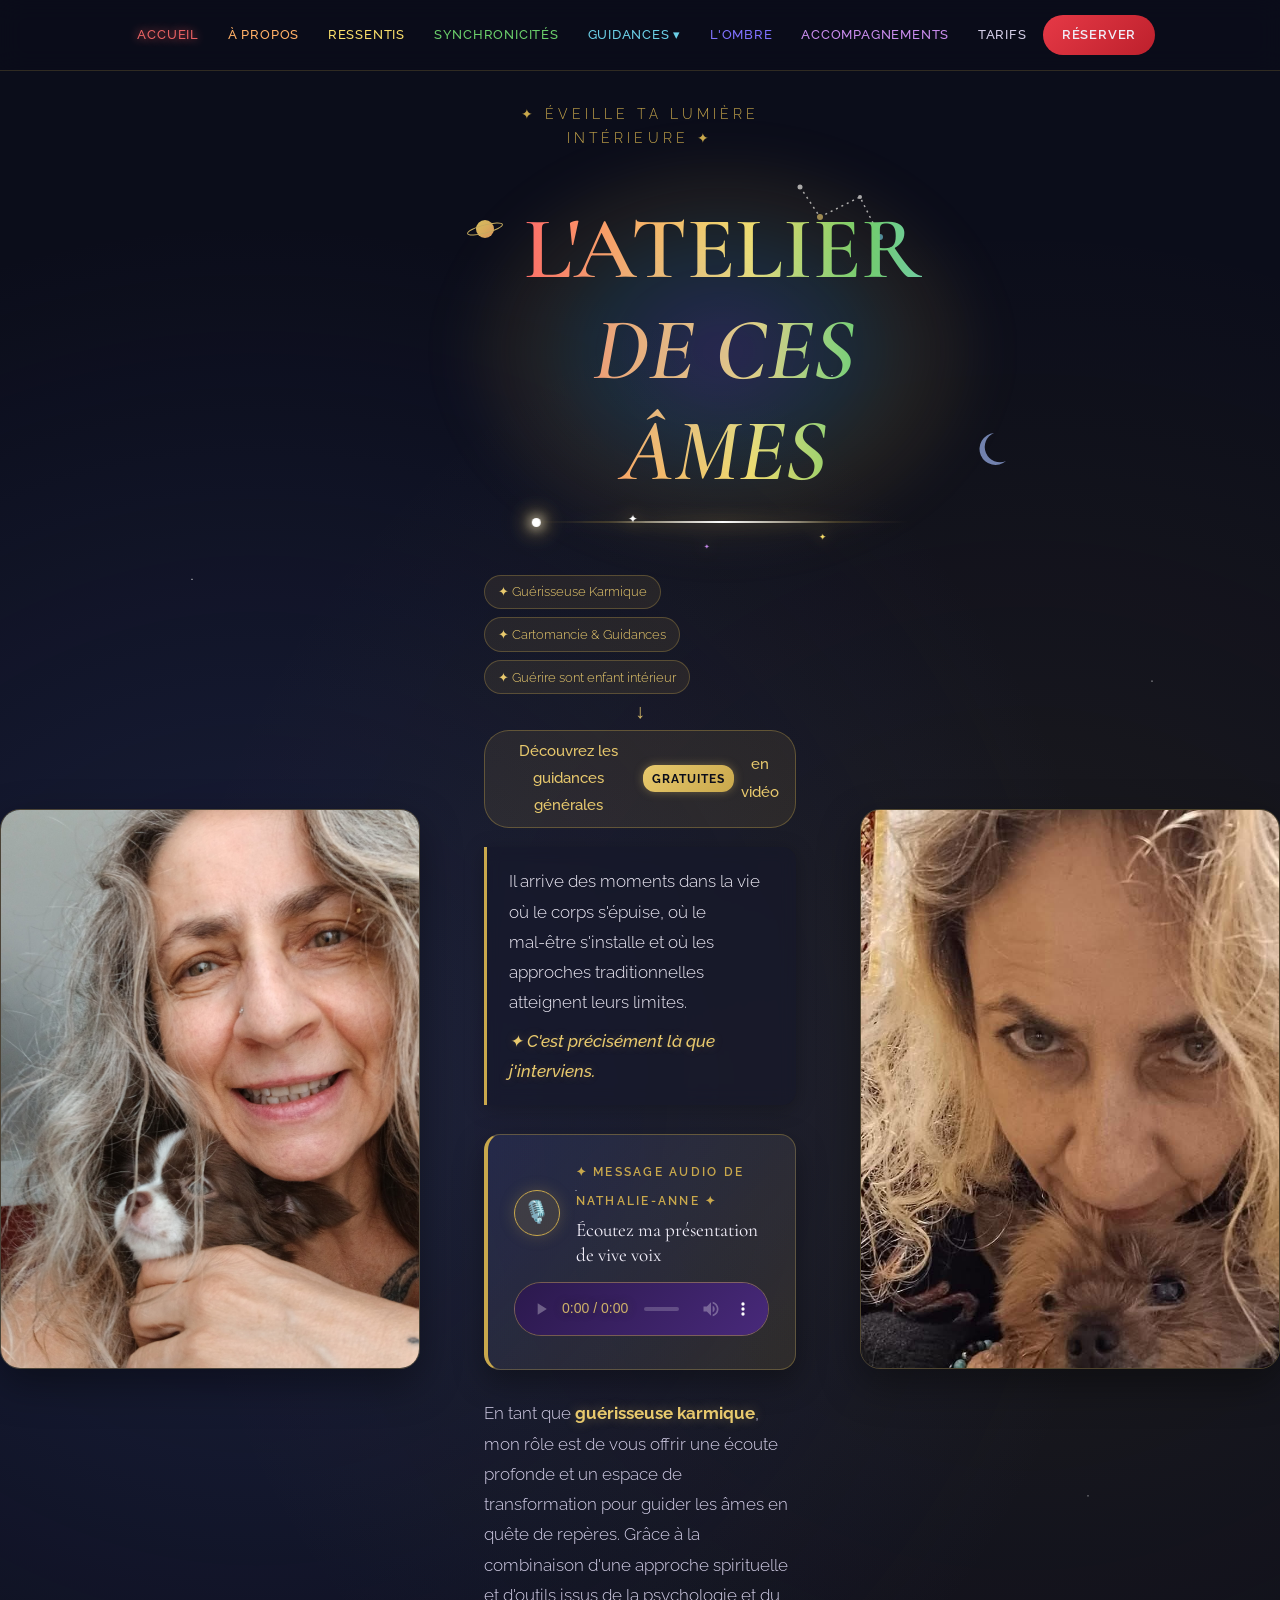
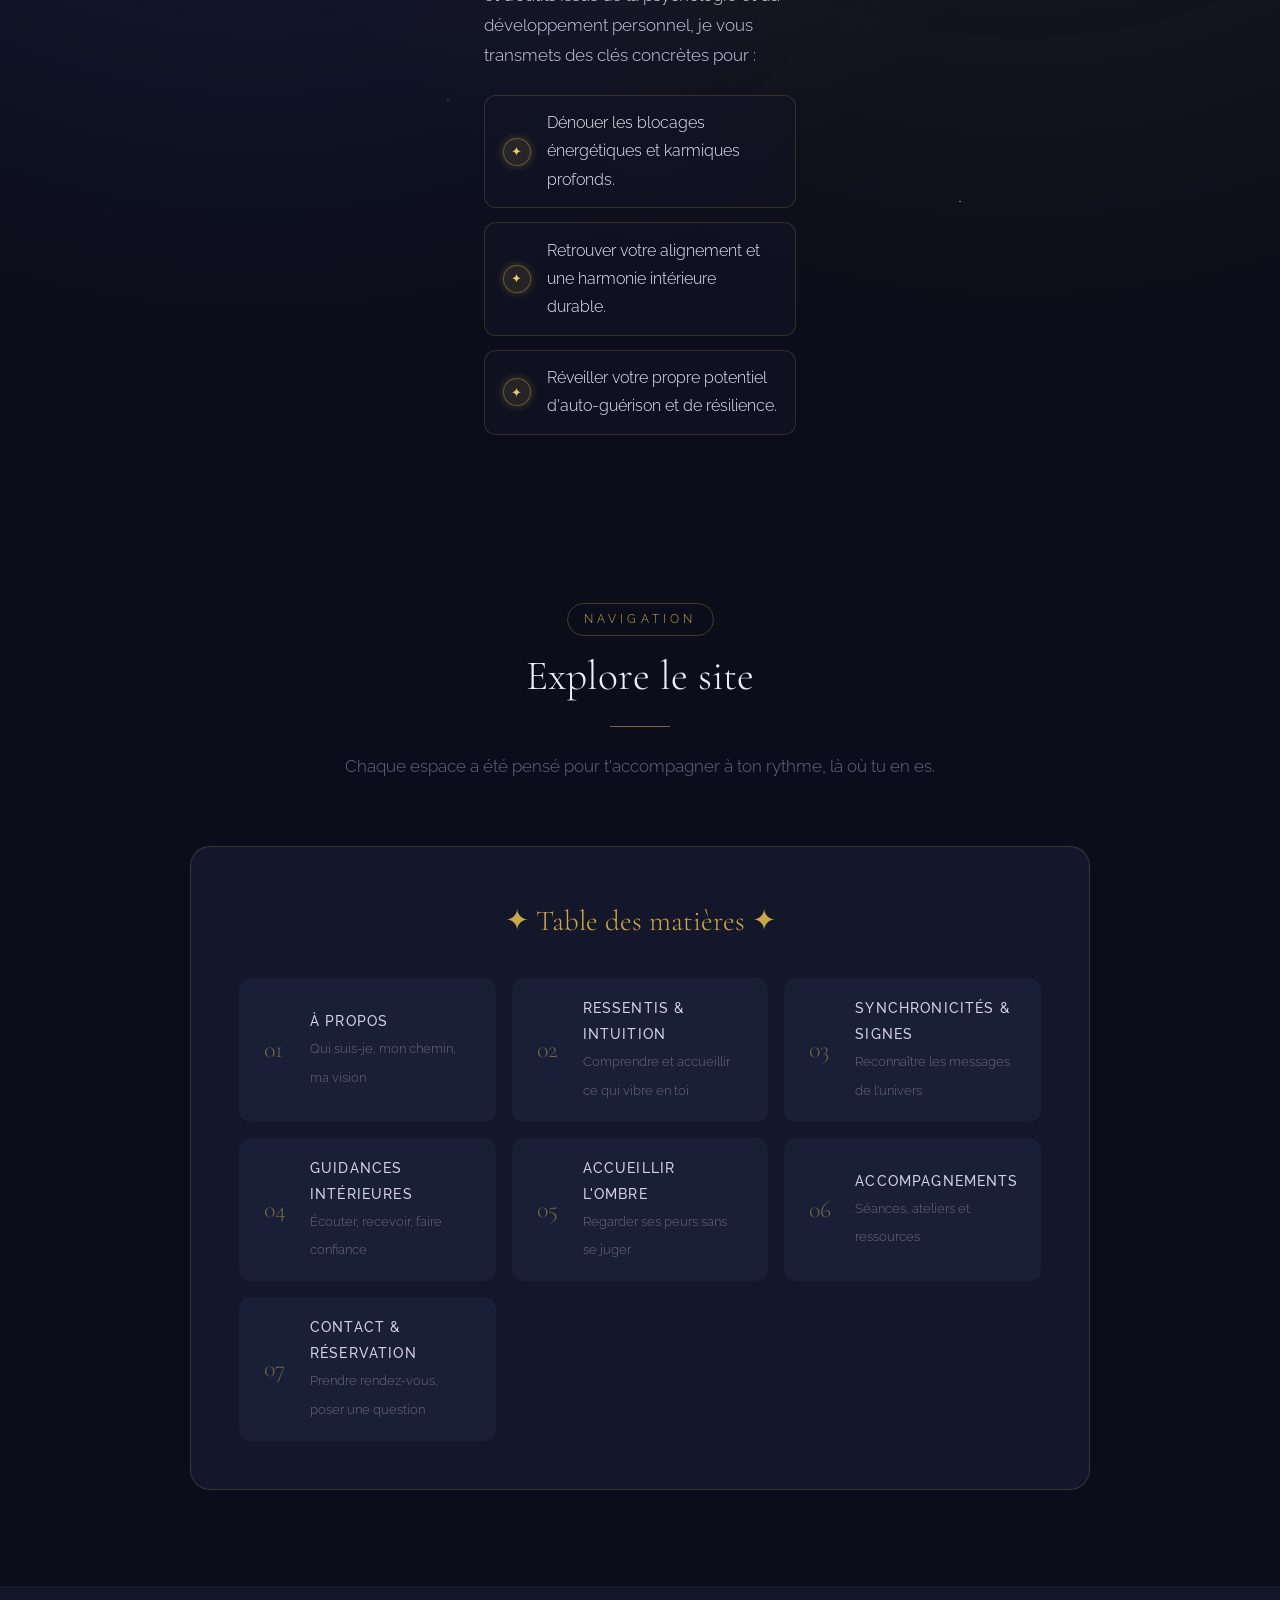
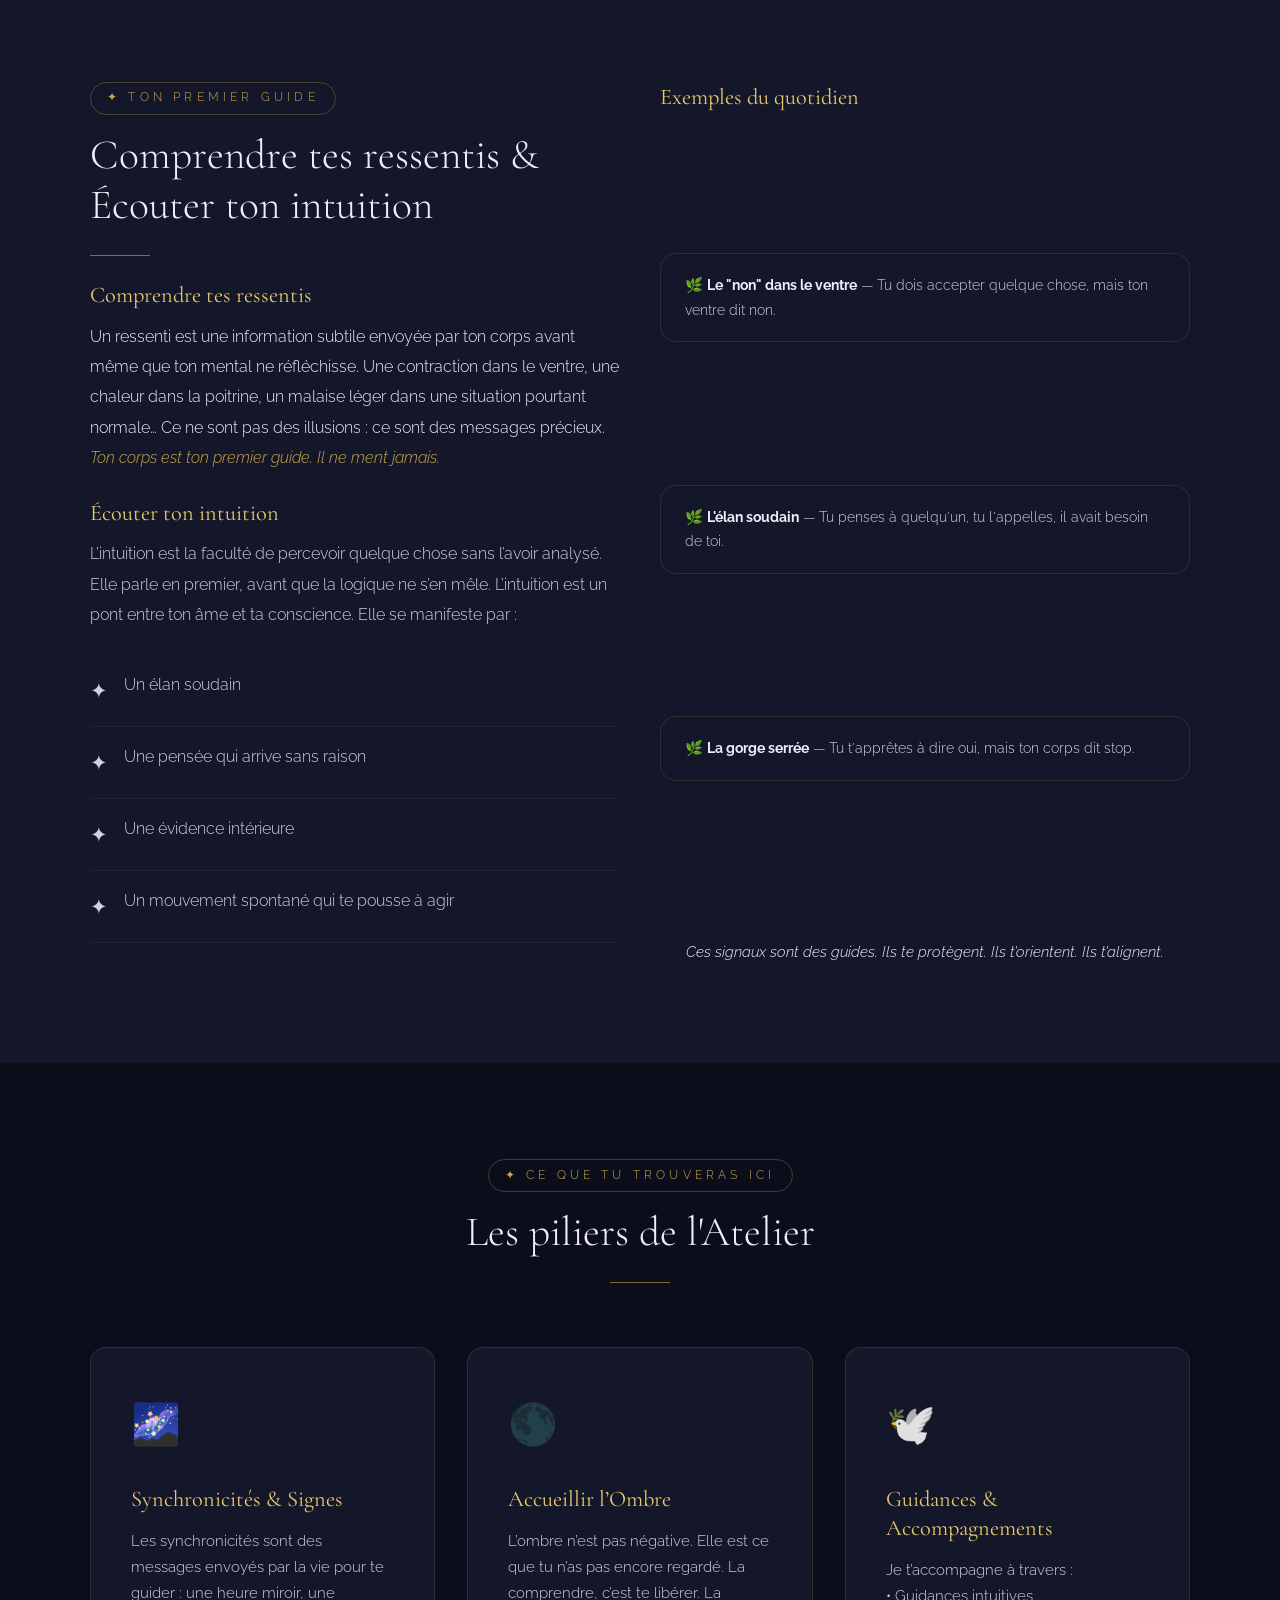
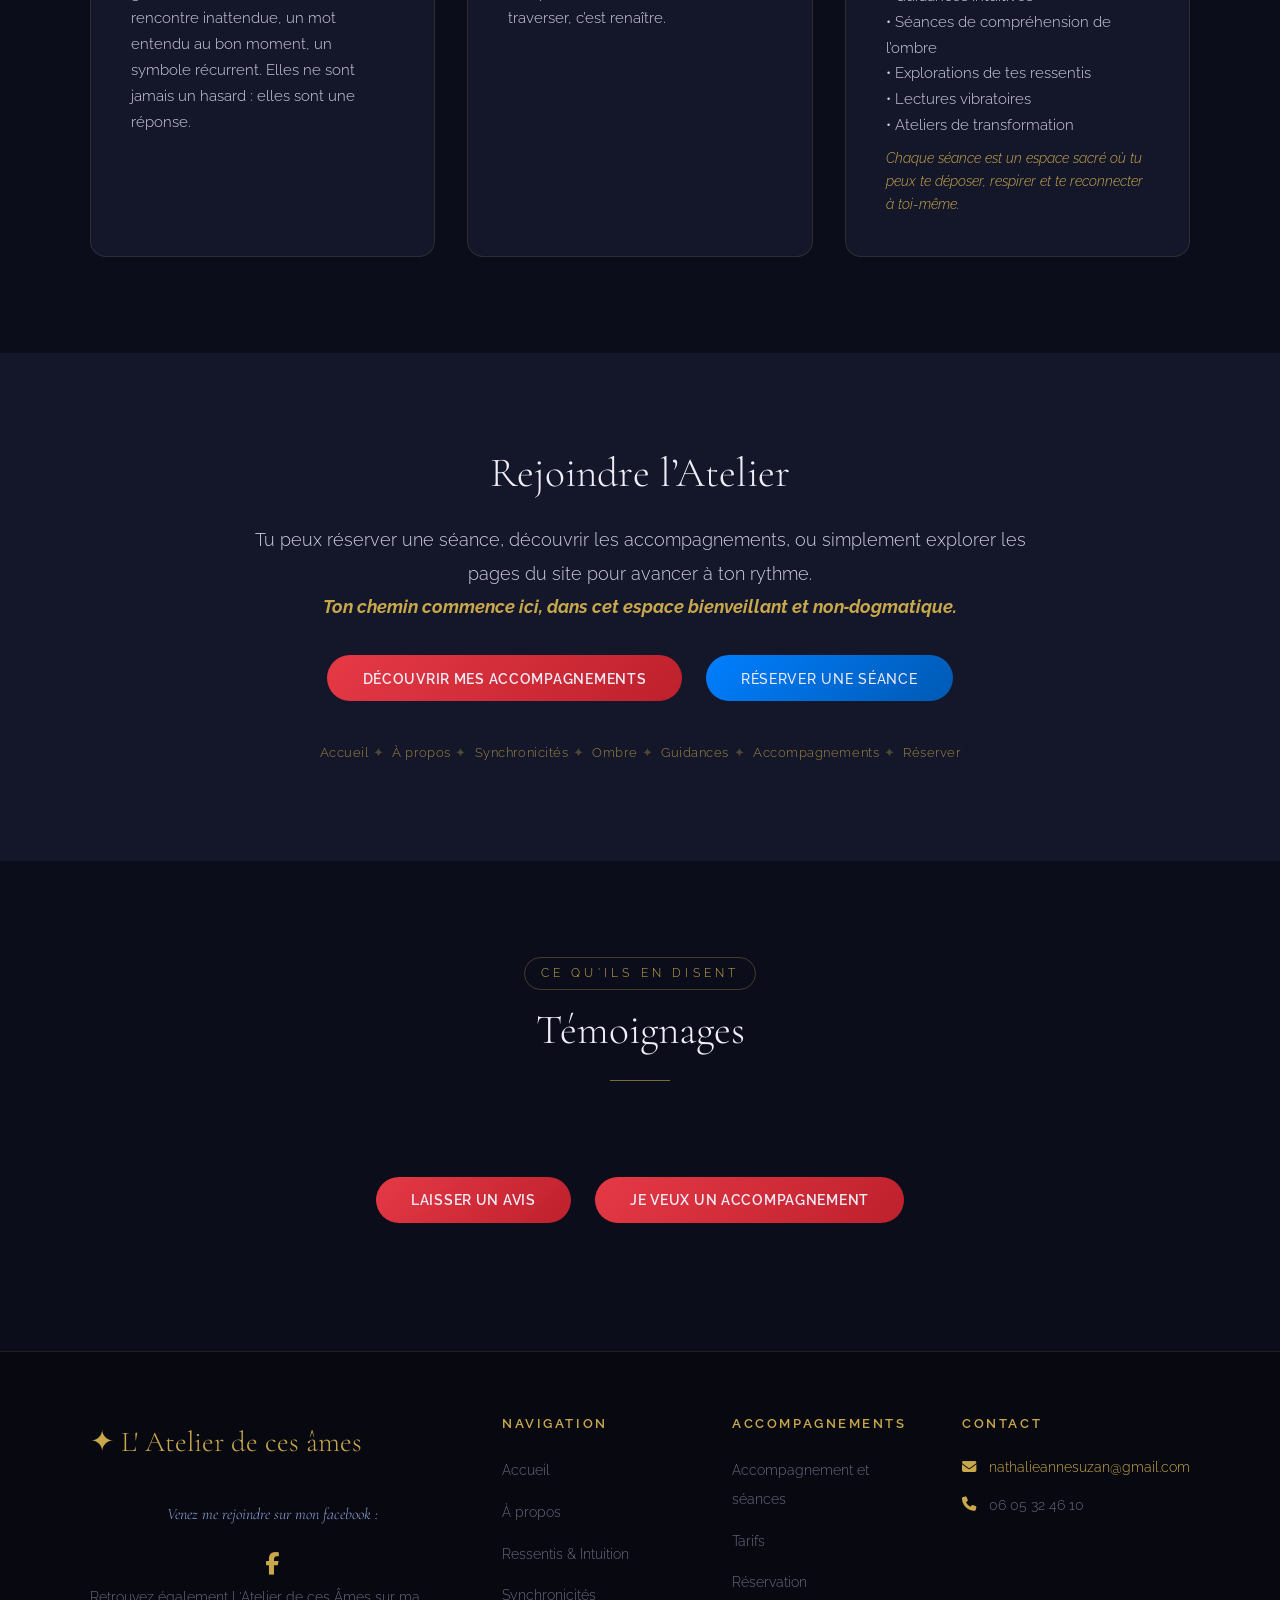
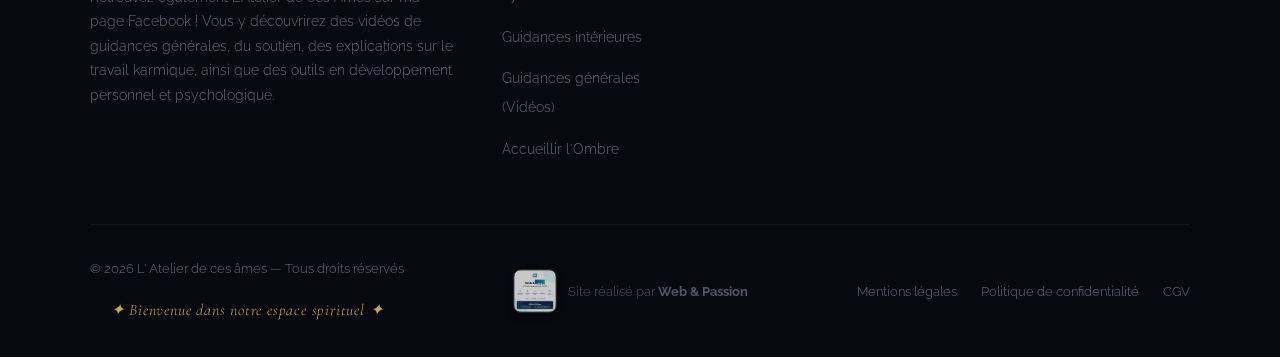
==== index.html @ a4f4ee22 "mise a jours barre de nav et footer" ====
<!doctype html>
<html lang="fr">
  <head>
    <meta charset="UTF-8" />
    <meta name="viewport" content="width=device-width, initial-scale=1.0" />
    <title>
      L'Atelier de ces Âmes — Guérisseuse Karmique &amp; Cartomancie
    </title>
    <meta
      name="description"
      content="Nathalie Anne Suzan, guérisseuse karmique et praticienne en cartomancie dans le Var (83) et à distance. Libération des blocages énergétiques, guidances et écoute profonde."
    />
    <meta
      name="keywords"
      content="guérisseuse karmique, cartomancie, guidance spirituelle, soins énergétiques, libération karmique, Nathalie Anne Suzan, Var, Toulon, soins à distance, spiritualité"
    />
    <link rel="canonical" href="https://latelierdecesames.fr/" />

    <!-- Open Graph / Réseaux Sociaux -->
    <meta
      property="og:title"
      content="Guérisseuse Karmique &amp; Cartomancie — L'Atelier de ces Âmes"
    />
    <meta
      property="og:description"
      content="Nathalie Anne Suzan vous accompagne : libération des mémoires karmiques, guidances par la cartomancie et reconnexion intérieure."
    />
    <meta property="og:type" content="website" />
    <meta property="og:url" content="https://latelierdecesames.fr/" />
    <meta
      property="og:image"
      content="https://latelierdecesames.fr/images/og-image.jpg"
    />

    <!-- Données Structurées Google (Schema.org) -->
    <script type="application/ld+json">
      {
        "@context": "https://schema.org",
        "@type": "ProfessionalService",
        "name": "L'Atelier de ces Âmes — Nathalie Anne Suzan",
        "legalName": "Nathalie-Anne SUZAN EI",
        "taxID": "132636788",
        "identifier": "13263678800011",
        "image": "https://latelierdecesames.fr/images/og-image.jpg",
        "description": "Guérisseuse karmique, cartomancie et accompagnement spirituel à distance et dans le Var (83).",
        "url": "https://latelierdecesames.fr/",
        "email": "nathalieannesuzan@gmail.com",
        "telephone": "+33605324610",
        "priceRange": "80 € - 120 €",
        "address": {
          "@type": "PostalAddress",
          "addressLocality": "Saint-Maximin-la-Sainte-Baume",
          "postalCode": "83470",
          "addressRegion": "Var",
          "addressCountry": "FR"
        },
        "founder": {
          "@type": "Person",
          "name": "Nathalie Anne Suzan",
          "jobTitle": "Guérisseuse Karmique & Cartomancienne"
        },
        "areaServed": ["France", "Var", "Monde entier (à distance)"]
      }
    </script>
    <meta name="robots" content="index, follow" />
    <!-- Favicon principal & multi-supports -->
    <link rel="icon" type="image/png" href="favicon.png" />
    <link rel="icon" type="image/x-icon" href="favicon.ico" />
    <link rel="apple-touch-icon" href="apple-touch-icon.png" />
    <link rel="stylesheet" href="style.css" />
    <link rel="preconnect" href="https://fonts.googleapis.com" />
    <link rel="preconnect" href="https://fonts.gstatic.com" crossorigin />
    <link rel="preconnect" href="https://cdnjs.cloudflare.com" />
    <link
      rel="preload"
      as="style"
      href="https://fonts.googleapis.com/css2?family=Cormorant+Garamond:ital,wght@0,300;0,400;0,600;1,300;1,400&amp;family=Raleway:wght@300;400;500;600&amp;display=swap"
    />
    <link
      rel="stylesheet"
      href="https://fonts.googleapis.com/css2?family=Cormorant+Garamond:ital,wght@0,300;0,400;0,600;1,300;1,400&amp;family=Raleway:wght@300;400;500;600&amp;display=swap"
      media="print"
      onload="this.media = 'all'"
    />
    <noscript>
      <link
        rel="stylesheet"
        href="https://fonts.googleapis.com/css2?family=Cormorant+Garamond:ital,wght@0,300;0,400;0,600;1,300;1,400&amp;family=Raleway:wght@300;400;500;600&amp;display=swap"
      />
    </noscript>
    <link
      rel="stylesheet"
      href="https://cdnjs.cloudflare.com/ajax/libs/font-awesome/6.5.0/css/all.min.css"
      media="print"
      onload="this.media = 'all'"
    />
    <noscript>
      <link
        rel="stylesheet"
        href="https://cdnjs.cloudflare.com/ajax/libs/font-awesome/6.5.0/css/all.min.css"
      />
    </noscript>

    <style>
      :root {
        --nuit: #0b0d1a;
        --cosmos: #141729;
        --indigo: #3d4a8a;
        --lavande: #8b9fd4;
        --or: #c9a84c;
        --or-clair: #e8c96d;
        --texte: #d4cfe8;
        --texte-clair: #f0edf8;
        --gris-doux: #6b6880;
        --rayon: rgba(201, 168, 76, 0.08);
      }
      .footer-socials {
        margin-top: 2rem;
        text-align: center;
      }

      .footer-socials p {
        font-family: "Cormorant Garamond", serif;
        font-style: italic;
        color: var(--lavande);
        margin-bottom: 1rem;
      }

      .social-icons {
        display: flex;
        justify-content: center;
        gap: 1.5rem;
      }

      .social-icons a {
        color: var(--or);
        font-size: 1.4rem;
        transition: all 0.3s ease;
        text-decoration: none;
      }

      .social-icons a:hover {
        color: var(--or-clair);
        transform: translateY(-3px);
        text-shadow: 0 0 8px rgba(232, 201, 109, 0.6);
      }
      * {
        margin: 0;
        padding: 0;
        box-sizing: border-box;
      }
      html {
        scroll-behavior: smooth;
      }
      body {
        font-family: "Raleway", sans-serif;
        background-color: var(--nuit);
        line-height: 1.8;
        font-weight: 300;
        overflow-x: hidden;
      }
      h1,
      h2,
      h3,
      h4 {
        font-family: "Cormorant Garamond", serif;
        line-height: 1.25;
      }
      h1 {
        font-size: clamp(2.2rem, 5vw, 3.5rem);
        font-weight: 300;
        color: var(--texte-clair);
        margin-bottom: 1rem;
      }
      h2 {
        font-size: clamp(2rem, 3.5vw, 2.6rem);
        font-weight: 300;
        color: var(--texte-clair);
        margin-bottom: 1rem;
        line-height: 1.2;
      }
      h3 {
        font-size: 1.4rem;
        font-weight: 400;
        color: var(--or-clair);
        margin-bottom: 1rem;
        line-height: 1.3;
      }
      h4 {
        font-size: 1.25rem;
        font-weight: 400;
        color: var(--or);
        margin-bottom: 1rem;
        line-height: 1.3;
      }
      img {
        max-width: 100%;
        height: auto;
      }
      nav {
        position: fixed;
        top: 0;
        left: 0;
        width: 100%;
        z-index: 1000;
        background: rgba(11, 13, 26, 0.92);
        backdrop-filter: blur(12px);
        border-bottom: 1px solid rgba(201, 168, 76, 0.2);
        padding: 0 2rem;
      }
      .nav-inner {
        max-width: 1300px;
        margin: 0 auto;
        display: flex;
        align-items: center;
        justify-content: space-between;
        height: 70px;
      }
      .nav-logo {
        font-family: "Cormorant Garamond", serif;
        font-size: clamp(1.05rem, 4vw, 1.5rem);
        font-weight: 600;
        color: var(--or);
        letter-spacing: 0.05em;
        text-decoration: none;
        white-space: nowrap;
      }
      .nav-links {
        display: flex;
        list-style: none;
        gap: 0.2rem;
        align-items: center;
      }
      .nav-links li:nth-child(1) a {
        --chakra-color: #ff6b6b;
        --chakra-bg: rgba(255, 107, 107, 0.15);
      } /* 1. Racine (Rouge) */
      .nav-links li:nth-child(2) a {
        --chakra-color: #ffb067;
        --chakra-bg: rgba(255, 176, 103, 0.15);
      } /* 2. Sacré (Orange) */
      .nav-links li:nth-child(3) a {
        --chakra-color: #fae06b;
        --chakra-bg: rgba(250, 224, 107, 0.15);
      } /* 3. Plexus (Jaune) */
      .nav-links li:nth-child(4) a {
        --chakra-color: #6bcf6b;
        --chakra-bg: rgba(107, 207, 107, 0.15);
      } /* 4. Cœur (Vert) */
      .nav-links li:nth-child(5) a {
        --chakra-color: #6bcfe6;
        --chakra-bg: rgba(107, 207, 230, 0.15);
      } /* 5. Gorge (Bleu) */
      .nav-links li:nth-child(6) a {
        --chakra-color: #8073ff;
        --chakra-bg: rgba(128, 115, 255, 0.15);
      } /* 6. 3e Œil (Indigo) */
      .nav-links li:nth-child(7) a {
        --chakra-color: #c98ced;
        --chakra-bg: rgba(201, 140, 237, 0.15);
      } /* 7. Couronne (Violet) */
      .nav-links a {
        display: block;
        padding: 0.5rem 0.8rem;
        color: var(--chakra-color, var(--texte));
        text-decoration: none;
        font-size: 0.82rem;
        font-weight: 500;
        letter-spacing: 0.06em;
        text-transform: uppercase;
        border-radius: 4px;
        transition: all 0.3s ease;
        cursor: pointer;
      }
      .nav-links a.active {
        text-shadow: 0 0 10px var(--chakra-color, var(--or));
        opacity: 0.9;
      }
      .nav-links a:hover {
        background: var(--chakra-bg, var(--rayon));
        transform: translateY(-1px);
      }
      .nav-cta {
        background: linear-gradient(135deg, #e63946, #bd202c);
        color: var(--texte-clair) !important;
        font-weight: 600 !important;
        border-radius: 25px !important;
        padding: 0.5rem 1.2rem !important;
        text-shadow: none !important;
        transform: none !important;
      }
      .nav-cta:hover {
        transform: translateY(-2px) !important;
        box-shadow: 0 5px 15px rgba(230, 57, 70, 0.3);
      }
      .hamburger {
        display: none;
        flex-direction: column;
        justify-content: center;
        align-items: center;
        gap: 5px;
        cursor: pointer;
        background: none;
        border: none;
        padding: 10px;
        min-width: 44px;
        min-height: 44px;
      }
      .hamburger span {
        width: 25px;
        height: 2px;
        background: var(--or);
        border-radius: 2px;
        transition: 0.3s;
      }
      .page-section {
        display: none;
        padding-top: 70px;
        min-height: 100vh;
        animation: fadeIn 0.5s ease;
      }
      .page-section.active {
        display: block;
      }
      @keyframes fadeIn {
        from {
          opacity: 0;
          transform: translateY(15px);
        }
        to {
          opacity: 1;
          transform: translateY(0);
        }
      }
      .hero {
        min-height: 100vh;
        display: flex;
        align-items: center;
        justify-content: center;
        text-align: center;
        position: relative;
        overflow: hidden;
        background:
          radial-gradient(
            ellipse at 20% 50%,
            rgba(61, 74, 138, 0.3) 0%,
            transparent 60%
          ),
          radial-gradient(
            ellipse at 80% 50%,
            rgba(201, 168, 76, 0.1) 0%,
            transparent 60%
          ),
          var(--nuit);
      }
      .stars {
        position: absolute;
        inset: 0;
        background-image:
          radial-gradient(1px 1px at 15% 25%, white 0%, transparent 100%),
          radial-gradient(1px 1px at 65% 15%, white 0%, transparent 100%),
          radial-gradient(
            1px 1px at 85% 70%,
            rgba(255, 255, 255, 0.7) 0%,
            transparent 100%
          ),
          radial-gradient(
            1px 1px at 35% 80%,
            rgba(255, 255, 255, 0.5) 0%,
            transparent 100%
          ),
          radial-gradient(1px 1px at 55% 40%, white 0%, transparent 100%),
          radial-gradient(
            1px 1px at 90% 30%,
            rgba(255, 255, 255, 0.8) 0%,
            transparent 100%
          ),
          radial-gradient(
            1px 1px at 10% 60%,
            rgba(255, 255, 255, 0.6) 0%,
            transparent 100%
          ),
          radial-gradient(1px 1px at 75% 85%, white 0%, transparent 100%),
          radial-gradient(
            1px 1px at 45% 55%,
            rgba(255, 255, 255, 0.9) 0%,
            transparent 100%
          ),
          radial-gradient(
            1px 1px at 25% 45%,
            rgba(255, 255, 255, 0.4) 0%,
            transparent 100%
          );
        animation: scintiller 8s ease-in-out infinite alternate;
      }
      @keyframes scintiller {
        from {
          opacity: 0.5;
        }
        to {
          opacity: 1;
        }
      }
      .hero-content {
        position: relative;
        z-index: 2;
        max-width: 800px;
        padding: 2rem;
      }
      .hero-eyebrow {
        font-family: "Raleway", sans-serif;
        font-size: 0.85rem;
        letter-spacing: 0.3em;
        text-transform: uppercase;
        color: var(--or);
        margin-bottom: 1.5rem;
        display: block;
      }
      .hero h1 {
        position: relative;
        z-index: 2;
        font-family: "Cormorant Garamond", serif;
        font-size: clamp(2.8rem, 7vw, 5.5rem);
        font-weight: 600;
        line-height: 1.15;
        margin-bottom: 1.5rem;
        text-transform: uppercase;
        background: linear-gradient(
          90deg,
          #ff6b6b,
          #ffb067,
          #fae06b,
          #6bcf6b,
          #6bcfe6,
          #8073ff,
          #c98ced,
          #ff6b6b
        );
        background-size: 200% auto;
        -webkit-background-clip: text;
        -webkit-text-fill-color: transparent;
        background-clip: text;
        color: transparent;
        animation: astralShimmer 8s linear infinite;
      }
      .hero h1::before {
        content: "";
        position: absolute;
        top: 50%;
        left: 50%;
        width: 140%;
        height: 140%;
        transform: translate(-50%, -50%);
        background: radial-gradient(
          ellipse at center,
          rgba(128, 115, 255, 0.25) 0%,
          rgba(107, 207, 230, 0.15) 30%,
          rgba(201, 168, 76, 0.1) 50%,
          transparent 70%
        );
        z-index: -1;
        filter: blur(20px);
        animation: pulseAstral 4s infinite alternate ease-in-out;
        pointer-events: none;
      }
      .hero h1 em {
        font-style: italic;
      }
      @keyframes astralShimmer {
        to {
          background-position: 200% center;
        }
      }
      @keyframes pulseAstral {
        0% {
          opacity: 0.7;
          transform: translate(-50%, -50%) scale(0.95);
        }
        100% {
          opacity: 1;
          transform: translate(-50%, -50%) scale(1.05);
        }
      }
      .hero-intro {
        font-size: 1.15rem;
        color: var(--texte);
        max-width: 580px;
        margin: 0 auto 2.5rem;
        font-weight: 300;
      }
      .hero-buttons {
        display: flex;
        gap: 1rem;
        justify-content: center;
        flex-wrap: wrap;
      }
      .btn-primary {
        display: inline-block;
        padding: 0.9rem 2.2rem;
        background: linear-gradient(135deg, #e63946, #bd202c);
        color: var(--texte-clair);
        text-decoration: none;
        border-radius: 50px;
        font-weight: 600;
        font-size: 0.9rem;
        letter-spacing: 0.05em;
        cursor: pointer;
        border: none;
        transition: all 0.3s ease;
        text-transform: uppercase;
        font-family: "Raleway", sans-serif;
      }
      .btn-primary:hover {
        transform: translateY(-3px);
        box-shadow: 0 15px 35px rgba(230, 57, 70, 0.4);
      }
      .btn-secondary {
        display: inline-block;
        padding: 0.9rem 2.2rem;
        background: linear-gradient(135deg, #007fff, #0059b3);
        color: var(--texte-clair);
        text-decoration: none;
        border-radius: 50px;
        font-weight: 500;
        font-size: 0.9rem;
        letter-spacing: 0.05em;
        cursor: pointer;
        border: none;
        transition: all 0.3s ease;
        text-transform: uppercase;
        font-family: "Raleway", sans-serif;
      }
      .btn-secondary:hover {
        transform: translateY(-3px);
        box-shadow: 0 15px 35px rgba(0, 127, 255, 0.4);
      }
      .section {
        padding: 6rem 2rem;
      }
      .section-alt {
        background: var(--cosmos);
      }
      .container {
        max-width: 1100px;
        margin: 0 auto;
      }
      .section-header {
        text-align: center;
        margin-bottom: 4rem;
      }
      .section-label {
        display: inline-block;
        font-size: 0.75rem;
        letter-spacing: 0.35em;
        text-transform: uppercase;
        color: var(--or);
        margin-bottom: 1rem;
        padding: 0.3rem 1rem;
        border: 1px solid rgba(201, 168, 76, 0.3);
        border-radius: 20px;
      }
      .section-title {
        font-family: "Cormorant Garamond", serif;
        font-size: clamp(2rem, 3.5vw, 2.6rem);
        font-weight: 300;
        color: var(--texte-clair);
        margin-bottom: 1rem;
        line-height: 1.2;
      }
      .section-subtitle {
        font-size: 1.05rem;
        color: var(--gris-doux);
        max-width: 600px;
        margin: 0 auto;
        font-weight: 300;
      }
      .divider {
        width: 60px;
        height: 1px;
        background: var(--or);
        margin: 1.5rem auto;
        opacity: 0.6;
      }
      .grid-3 {
        display: grid;
        grid-template-columns: repeat(auto-fit, minmax(300px, 1fr));
        gap: 2rem;
      }
      .grid-2 {
        display: grid;
        grid-template-columns: repeat(auto-fit, minmax(400px, 1fr));
        gap: 2.5rem;
        align-items: start;
      }
      .card {
        background: var(--cosmos);
        border: 1px solid rgba(201, 168, 76, 0.15);
        border-radius: 16px;
        padding: 2.5rem;
        position: relative;
        overflow: hidden;
      }
      .card-icon {
        font-size: 2.5rem;
        color: var(--or);
        margin-bottom: 1.5rem;
        display: block;
      }
      .card h2 {
        font-family: "Cormorant Garamond", serif;
        font-size: 1.6rem;
        color: var(--or-clair);
        margin-bottom: 1.2rem;
        font-weight: 400;
        border-bottom: 1px solid rgba(201, 168, 76, 0.2);
        padding-bottom: 0.5rem;
      }
      .card h3 {
        font-family: "Cormorant Garamond", serif;
        font-size: 1.4rem;
        color: var(--or-clair);
        margin-bottom: 1rem;
        font-weight: 400;
      }
      .card h4 {
        font-family: "Cormorant Garamond", serif;
        font-size: 1.25rem;
        color: var(--or);
        margin-bottom: 1rem;
        font-weight: 400;
      }
      .card p {
        color: var(--texte);
        font-size: 0.95rem;
        line-height: 1.7;
      }
      .toc {
        background: var(--cosmos);
        border: 1px solid rgba(201, 168, 76, 0.2);
        border-radius: 20px;
        padding: 3rem;
        max-width: 900px;
        margin: 0 auto;
      }
      .toc-title {
        font-family: "Cormorant Garamond", serif;
        font-size: 1.8rem;
        color: var(--or);
        margin-bottom: 2rem;
        text-align: center;
      }
      .toc-grid {
        display: grid;
        grid-template-columns: repeat(auto-fit, minmax(250px, 1fr));
        gap: 1rem;
      }
      .toc-item {
        display: flex;
        align-items: center;
        gap: 1rem;
        padding: 1rem 1.5rem;
        background: rgba(61, 74, 138, 0.15);
        border-radius: 12px;
        cursor: pointer;
        transition: all 0.3s;
        text-decoration: none;
        color: var(--texte);
        border: 1px solid transparent;
      }
      .toc-item:hover {
        background: rgba(201, 168, 76, 0.1);
        border-color: rgba(201, 168, 76, 0.3);
        color: var(--or-clair);
        transform: translateX(5px);
      }
      .toc-num {
        font-family: "Cormorant Garamond", serif;
        font-size: 1.5rem;
        color: var(--or);
        opacity: 0.5;
        min-width: 30px;
      }
      .toc-text strong {
        display: block;
        font-weight: 500;
        font-size: 0.9rem;
        text-transform: uppercase;
        letter-spacing: 0.08em;
      }
      .toc-text span {
        font-size: 0.8rem;
        color: var(--gris-doux);
        font-weight: 300;
      }
      .testimonial {
        border-left: 3px solid var(--or);
        padding: 2rem 2.5rem;
        background: var(--cosmos);
        border-radius: 0 16px 16px 0;
        font-style: italic;
        margin: 1rem 0;
      }
      .testimonial p {
        font-size: 1.05rem;
        color: var(--texte-clair);
        margin-bottom: 1rem;
        line-height: 1.8;
      }
      .testimonial cite {
        font-style: normal;
        font-size: 0.85rem;
        color: var(--or);
        letter-spacing: 0.1em;
        text-transform: uppercase;
      }
      .pricing-card {
        background: var(--cosmos);
        border: 1px solid rgba(201, 168, 76, 0.2);
        border-radius: 20px;
        padding: 3rem 2.5rem;
        text-align: center;
        transition: all 0.4s;
        position: relative;
      }
      .pricing-card.featured {
        border-color: var(--or);
        background: linear-gradient(
          135deg,
          var(--cosmos),
          rgba(61, 74, 138, 0.3)
        );
      }
      .pricing-badge {
        position: absolute;
        top: -15px;
        left: 50%;
        transform: translateX(-50%);
        background: var(--or);
        color: var(--nuit);
        font-size: 0.75rem;
        font-weight: 700;
        text-transform: uppercase;
        letter-spacing: 0.1em;
        padding: 0.3rem 1.5rem;
        border-radius: 20px;
      }
      .pricing-name {
        font-family: "Cormorant Garamond", serif;
        font-size: 1.5rem;
        color: var(--texte-clair);
        margin-bottom: 0.5rem;
      }
      .pricing-price {
        font-family: "Cormorant Garamond", serif;
        font-size: 3rem;
        color: var(--or);
        font-weight: 600;
        line-height: 1;
        margin: 1.5rem 0 0.5rem;
      }
      .pricing-period {
        font-size: 0.85rem;
        color: var(--gris-doux);
        margin-bottom: 2rem;
      }
      .pricing-features {
        list-style: none;
        margin: 1.5rem 0 2.5rem;
        text-align: left;
      }
      .pricing-features li {
        padding: 0.6rem 0;
        color: var(--texte);
        font-size: 0.95rem;
        border-bottom: 1px solid rgba(201, 168, 76, 0.08);
        display: flex;
        align-items: center;
        gap: 0.8rem;
      }
      .pricing-features li::before {
        content: "✦";
        color: var(--or);
        font-size: 0.7rem;
        flex-shrink: 0;
      }
      .blog-card {
        background: var(--cosmos);
        border: 1px solid rgba(201, 168, 76, 0.1);
        border-radius: 16px;
        overflow: hidden;
        transition: all 0.4s;
      }
      .blog-card:hover {
        transform: translateY(-6px);
        border-color: rgba(201, 168, 76, 0.3);
      }
      .blog-card-header {
        height: 180px;
        display: flex;
        align-items: center;
        justify-content: center;
        font-size: 3.5rem;
      }
      .blog-card-body {
        padding: 2rem;
      }
      .blog-category {
        font-size: 0.75rem;
        letter-spacing: 0.2em;
        text-transform: uppercase;
        color: var(--or);
        margin-bottom: 0.8rem;
      }
      .blog-card h3 {
        font-family: "Cormorant Garamond", serif;
        font-size: 1.4rem;
        color: var(--or-clair);
        margin-bottom: 0.8rem;
        line-height: 1.3;
        font-weight: 400;
      }
      .blog-card p {
        color: var(--texte);
        font-size: 0.9rem;
        line-height: 1.7;
        margin-bottom: 1.5rem;
      }
      .blog-read-more {
        font-size: 0.8rem;
        color: var(--or);
        text-decoration: none;
        text-transform: uppercase;
        letter-spacing: 0.1em;
        font-weight: 600;
        cursor: pointer;
      }
      .form-group {
        margin-bottom: 1.5rem;
      }
      .form-group label {
        display: block;
        font-size: 0.85rem;
        color: var(--or);
        letter-spacing: 0.1em;
        text-transform: uppercase;
        margin-bottom: 0.5rem;
      }
      .form-group input,
      .form-group textarea,
      .form-group select {
        width: 100%;
        padding: 1rem 1.2rem;
        background: var(--cosmos);
        border: 1px solid rgba(201, 168, 76, 0.2);
        border-radius: 10px;
        color: var(--texte-clair);
        font-family: "Raleway", sans-serif;
        font-size: 0.95rem;
        transition: border-color 0.3s;
        outline: none;
      }
      .form-group input:focus,
      .form-group textarea:focus,
      .form-group select:focus {
        border-color: var(--or);
      }
      .form-group textarea {
        min-height: 150px;
        resize: vertical;
      }
      .form-group select option {
        background: var(--cosmos);
      }
      ::placeholder {
        color: var(--gris-doux);
        opacity: 0.7;
      }
      .accordion-item {
        border: 1px solid rgba(201, 168, 76, 0.15);
        border-radius: 12px;
        margin-bottom: 1rem;
        overflow: hidden;
      }
      .accordion-header {
        padding: 1.5rem 2rem;
        cursor: pointer;
        display: flex;
        justify-content: space-between;
        align-items: center;
        background: var(--cosmos);
        color: var(--texte-clair);
        font-weight: 500;
        transition: background 0.3s;
      }
      .accordion-header:hover {
        background: rgba(201, 168, 76, 0.08);
      }
      .accordion-arrow {
        color: var(--or);
        transition: transform 0.3s;
        font-size: 0.9rem;
      }
      .accordion-item.open .accordion-arrow {
        transform: rotate(180deg);
      }
      .accordion-body {
        max-height: 0;
        overflow: hidden;
        transition:
          max-height 0.4s ease,
          padding 0.4s ease;
        background: rgba(20, 23, 41, 0.5);
        padding: 0 2rem;
        color: var(--texte);
        font-size: 0.95rem;
        line-height: 1.8;
      }
      .accordion-item.open .accordion-body {
        max-height: 500px;
        padding: 1.5rem 2rem;
      }
      .page-hero {
        padding: 5rem 2rem 4rem;
        text-align: center;
        background: linear-gradient(
          180deg,
          rgba(61, 74, 138, 0.15) 0%,
          transparent 100%
        );
        border-bottom: 1px solid rgba(201, 168, 76, 0.1);
      }
      .page-hero-icon {
        font-size: 4rem;
        display: block;
        margin-bottom: 1.5rem;
      }
      .page-hero h1 {
        font-family: "Cormorant Garamond", serif;
        font-size: clamp(2.2rem, 5vw, 3.5rem);
        color: var(--texte-clair);
        font-weight: 300;
        margin-bottom: 1rem;
      }
      .page-hero p {
        max-width: 600px;
        margin: 0 auto;
        color: var(--texte);
        font-size: 1.05rem;
      }
      .icon-list {
        list-style: none;
      }
      .icon-list li {
        display: flex;
        gap: 1rem;
        align-items: flex-start;
        padding: 1rem 0;
        border-bottom: 1px solid rgba(201, 168, 76, 0.08);
        color: var(--texte);
      }
      .icon-list li .icon {
        font-size: 1.3rem;
        flex-shrink: 0;
        margin-top: 0.1rem;
      }
      .exercise-box {
        background: linear-gradient(
          135deg,
          rgba(61, 74, 138, 0.2),
          rgba(201, 168, 76, 0.05)
        );
        border: 1px solid rgba(201, 168, 76, 0.25);
        border-left: 4px solid var(--or);
        border-radius: 0 16px 16px 0;
        padding: 2rem 2.5rem;
        margin: 2rem 0;
      }
      .exercise-box h4 {
        font-family: "Cormorant Garamond", serif;
        font-size: 1.25rem;
        color: var(--or);
        margin-bottom: 1rem;
      }
      .exercise-box p,
      .exercise-box li {
        color: var(--texte);
        font-size: 0.95rem;
        line-height: 1.7;
      }
      .exercise-box ol {
        padding-left: 1.5rem;
        margin-top: 0.8rem;
      }
      .exercise-box li {
        margin-bottom: 0.6rem;
      }
      footer {
        background: #070810;
        border-top: 1px solid rgba(201, 168, 76, 0.15);
        padding: 4rem 2rem 2rem;
      }
      .footer-grid {
        max-width: 1100px;
        margin: 0 auto 3rem;
        display: grid;
        grid-template-columns: 2fr 1fr 1fr 1fr;
        gap: 3rem;
      }
      .footer-logo {
        font-family: "Cormorant Garamond", serif;
        font-size: 1.8rem;
        color: var(--or);
        margin-bottom: 1rem;
        display: block;
      }
      .footer-desc {
        color: var(--gris-doux);
        font-size: 0.9rem;
        line-height: 1.7;
        margin-bottom: 1.5rem;
      }
      .social-links {
        display: flex;
        gap: 1rem;
      }
      .social-links a {
        width: 38px;
        height: 38px;
        display: flex;
        align-items: center;
        justify-content: center;
        background: rgba(201, 168, 76, 0.1);
        border: 1px solid rgba(201, 168, 76, 0.2);
        border-radius: 50%;
        color: var(--or);
        text-decoration: none;
        font-size: 0.9rem;
        transition: all 0.3s;
      }
      .social-links a:hover {
        background: var(--or);
        color: var(--nuit);
      }
      .footer-col h4 {
        font-family: "Raleway", sans-serif;
        font-size: 0.8rem;
        font-weight: 600;
        letter-spacing: 0.2em;
        text-transform: uppercase;
        color: var(--or);
        margin-bottom: 1.5rem;
      }
      .footer-col ul {
        list-style: none;
      }
      .footer-col ul li {
        margin-bottom: 0.8rem;
      }
      .footer-col ul li a {
        color: var(--gris-doux);
        text-decoration: none;
        font-size: 0.9rem;
        transition: color 0.3s;
        cursor: pointer;
      }
      .footer-col ul li a:hover {
        color: var(--or-clair);
      }
      .footer-info {
        display: flex;
        align-items: flex-start;
        gap: 0.8rem;
        color: var(--gris-doux);
        font-size: 0.9rem;
        margin-bottom: 1rem;
        line-height: 1.5;
      }
      .footer-info i {
        color: var(--or);
        font-size: 0.9rem;
        margin-top: 0.2rem;
        flex-shrink: 0;
      }
      .footer-info a {
        color: #c9a84c;
        text-decoration: none;
      }
      .footer-bottom {
        max-width: 1100px;
        margin: 0 auto;
        padding-top: 2rem;
        border-top: 1px solid rgba(201, 168, 76, 0.08);
        display: flex;
        justify-content: space-between;
        align-items: center;
        flex-wrap: wrap;
        gap: 1rem;
      }
      .footer-bottom p {
        color: var(--gris-doux);
        font-size: 0.8rem;
      }
      .footer-legal {
        display: flex;
        gap: 1.5rem;
      }
      .footer-legal a {
        color: var(--gris-doux);
        text-decoration: none;
        font-size: 0.8rem;
        transition: color 0.3s;
      }
      .footer-legal a:hover {
        color: var(--or);
      }
      .toast {
        position: fixed;
        bottom: 2rem;
        right: 2rem;
        background: var(--or);
        color: var(--nuit);
        padding: 1rem 2rem;
        border-radius: 10px;
        font-weight: 600;
        font-size: 0.9rem;
        z-index: 9999;
        transform: translateY(100px);
        opacity: 0;
        transition: all 0.4s ease;
      }
      .toast.show {
        transform: translateY(0);
        opacity: 1;
      }
      .availability-bar {
        background: rgba(201, 168, 76, 0.1);
        border-radius: 4px;
        height: 6px;
        margin-top: 0.5rem;
        overflow: hidden;
      }
      .availability-fill {
        height: 100%;
        background: linear-gradient(90deg, var(--or), var(--or-clair));
        border-radius: 4px;
      }
      .text-center {
        text-align: center;
      }
      .mt-2 {
        margin-top: 2rem;
      }
      .mt-3 {
        margin-top: 3rem;
      }
      @media (max-width: 1024px) {
        .footer-grid {
          grid-template-columns: 1fr 1fr;
        }
        /* Images hero : limiter la hauteur sur tablette paysage */
        .hero-image-left img,
        .hero-image-right img {
          max-width: 360px;
          aspect-ratio: 4/5;
        }
      }
      /* Tablette portrait (768px–900px) : images en colonne, taille correcte */
      @media (max-width: 900px) {
        .hero-image-left,
        .hero-image-right {
          flex: none !important;
          width: 100%;
        }
        .hero-image-left img,
        .hero-image-right img {
          max-width: 420px;
          aspect-ratio: 4/5;
          width: 70% !important;
        }
      }
      /* Navigation responsive : menu hamburger dès la tablette (<=1024px).
       Avec 8 liens + le logo, le menu horizontal ne tient pas sur tablette :
       on bascule sur le menu hamburger, comme sur mobile, ce qui évite le
       retour à la ligne des onglets et la troncature du titre. */
      @media (max-width: 1024px) {
        .hamburger {
          display: flex;
        }
        .nav-links {
          display: none;
          position: fixed;
          top: 70px;
          left: 0;
          right: 0;
          background: rgba(11, 13, 26, 0.98);
          flex-direction: column;
          padding: 2rem;
          gap: 0.5rem;
          border-bottom: 1px solid rgba(201, 168, 76, 0.2);
        }
        .nav-links.open {
          display: flex;
        }
      }
      @media (max-width: 768px) {
        .footer-grid {
          grid-template-columns: 1fr;
        }
        .footer-bottom {
          flex-direction: column;
          text-align: center;
        }
        .section {
          padding: 4rem 1.5rem;
        }
        .toc {
          padding: 2rem 1.5rem;
        }
        .grid-2 {
          grid-template-columns: 1fr;
        }
        /* Mobile : cacher la photo de droite, agrandir la photo de gauche */
        .hero-image-right {
          display: none;
        }
        .hero-image-left {
          flex: none !important;
          width: 100%;
        }
        .hero-image-left img {
          max-width: 100% !important;
          width: 90% !important;
          aspect-ratio: 3/4 !important;
        }
      }
      /* Lightbox Styles */
      .lightbox {
        display: none;
        position: fixed;
        z-index: 10000;
        padding-top: 50px;
        left: 0;
        top: 0;
        width: 100%;
        height: 100%;
        overflow: auto;
        background-color: rgba(11, 13, 26, 0.95);
        backdrop-filter: blur(5px);
        opacity: 0;
        transition: opacity 0.3s ease;
      }
      .lightbox.show {
        display: flex;
        align-items: center;
        justify-content: center;
        opacity: 1;
      }
      .lightbox-content {
        margin: auto;
        display: block;
        max-width: 90%;
        max-height: 90vh;
        border-radius: 8px;
        box-shadow: 0 0 40px rgba(201, 168, 76, 0.2);
        border: 1px solid rgba(201, 168, 76, 0.4);
        transform: scale(0.95);
        transition: transform 0.3s ease;
      }
      .lightbox.show .lightbox-content {
        transform: scale(1);
      }
      .lightbox-close {
        position: absolute;
        top: 20px;
        right: 35px;
        color: var(--or);
        font-size: 40px;
        font-weight: 300;
        transition: 0.3s;
        cursor: pointer;
        background: none;
        border: none;
      }
      .lightbox-close:hover,
      .lightbox-close:focus {
        color: var(--texte-clair);
        text-decoration: none;
        cursor: pointer;
        transform: scale(1.1);
      }
      .lightbox-caption {
        margin: auto;
        display: block;
        width: 80%;
        max-width: 700px;
        text-align: center;
        color: var(--texte-clair);
        padding: 15px 0;
        font-family: "Cormorant Garamond", serif;
        font-size: 1.2rem;
        font-style: italic;
        position: absolute;
        bottom: 20px;
        left: 50%;
        transform: translateX(-50%);
        text-shadow: 0 2px 4px rgba(0, 0, 0, 0.8);
      }

      /* Styles pour le système d'avis */
      .testimonial-grid {
        display: grid;
        grid-template-columns: repeat(auto-fit, minmax(300px, 1fr));
        gap: 2rem;
        margin: 2rem 0;
      }
      .testimonial-card {
        background: var(--cosmos);
        border: 1px solid rgba(201, 168, 76, 0.15);
        border-left: 3px solid var(--or);
        border-radius: 0 16px 16px 0;
        padding: 2rem;
        display: flex;
        flex-direction: column;
        justify-content: space-between;
        transition: transform 0.3s;
      }
      .testimonial-card:hover {
        transform: translateY(-4px);
      }
      .testimonial-card p {
        font-style: italic;
        color: var(--texte-clair);
        font-size: 1rem;
        line-height: 1.8;
        margin-bottom: 1.5rem;
      }
      .testimonial-meta {
        display: flex;
        justify-content: space-between;
        align-items: center;
        border-top: 1px solid rgba(201, 168, 76, 0.08);
        padding-top: 1rem;
      }
      .testimonial-author {
        font-family: "Cormorant Garamond", serif;
        font-size: 1.1rem;
        color: var(--or);
        font-style: normal;
        text-transform: uppercase;
        letter-spacing: 0.1em;
      }
      .testimonial-stars {
        color: var(--or);
        font-size: 0.85rem;
      }
      .testimonial-stars i {
        margin-left: 1px;
      }

      .review-section-actions {
        text-align: center;
        margin: 2rem 0;
        display: flex;
        justify-content: center;
        gap: 1.5rem;
        flex-wrap: wrap;
      }
      .review-form-card {
        max-width: 600px;
        margin: 2rem auto;
        background: var(--cosmos);
        border: 1px solid rgba(201, 168, 76, 0.2);
        border-radius: 16px;
        padding: 2.5rem;
        display: none;
        box-shadow: 0 10px 30px rgba(0, 0, 0, 0.3);
      }
      .review-form-card.open {
        display: block;
        animation: slideDown 0.4s ease-out;
      }
      .review-form-title {
        font-family: "Cormorant Garamond", serif;
        font-size: 1.4rem;
        color: var(--or-clair);
        margin-bottom: 1.5rem;
        text-align: center;
        font-weight: 400;
      }

      .rating-container {
        margin-bottom: 1.5rem;
      }
      .rating-label {
        display: block;
        font-size: 0.85rem;
        color: var(--or);
        letter-spacing: 0.1em;
        text-transform: uppercase;
        margin-bottom: 0.5rem;
      }
      .rating-stars {
        display: flex;
        flex-direction: row-reverse;
        justify-content: flex-end;
        gap: 0.5rem;
        font-size: 1.5rem;
        cursor: pointer;
      }
      .rating-stars i {
        color: var(--gris-doux);
        transition:
          color 0.2s,
          transform 0.2s;
      }
      .rating-stars i:hover,
      .rating-stars i:hover ~ i,
      .rating-stars i.selected,
      .rating-stars i.selected ~ i {
        color: var(--or);
      }
      .rating-stars i:hover {
        transform: scale(1.2);
      }

      .visitor-counter {
        color: var(--or);
        font-size: 1rem;
        margin-top: 1rem;
        font-family: "Cormorant Garamond", serif;
        font-style: italic;
        letter-spacing: 0.05em;
        text-align: center;
      }
      .visitor-counter span {
        color: var(--or-clair);
        font-weight: 600;
        font-family: "Raleway", sans-serif;
        font-style: normal;
        margin: 0 3px;
      }

      @keyframes slideDown {
        from {
          opacity: 0;
          transform: translateY(-20px);
        }
        to {
          opacity: 1;
          transform: translateY(0);
        }
      }

      /* ── Navigation bas de page ── */
      @keyframes shimmer-dot {
        0%,
        100% {
          opacity: 0.3;
          transform: scale(0.8);
        }
        50% {
          opacity: 1;
          transform: scale(1.2);
        }
      }
      .bottom-nav {
        font-size: 0.82rem;
        color: var(--or);
        margin-top: 2.5rem;
        opacity: 0.75;
        text-align: center;
        letter-spacing: 0.04em;
      }
      .bottom-nav a {
        color: var(--or);
        text-decoration: none;
        transition:
          color 0.25s ease,
          text-shadow 0.25s ease;
        font-family: "Raleway", sans-serif;
      }
      .bottom-nav a:hover {
        color: var(--or-clair);
        text-shadow: 0 0 8px rgba(201, 168, 76, 0.55);
      }
      .bottom-nav .sep {
        display: inline-block;
        color: var(--or);
        opacity: 0.45;
        margin: 0 0.35em;
        animation: shimmer-dot 2.8s ease-in-out infinite;
      }
      .bottom-nav .sep:nth-child(2) {
        animation-delay: 0.4s;
      }
      .bottom-nav .sep:nth-child(4) {
        animation-delay: 0.8s;
      }
      .bottom-nav .sep:nth-child(6) {
        animation-delay: 1.2s;
      }
      .bottom-nav .sep:nth-child(8) {
        animation-delay: 1.6s;
      }
      .bottom-nav .sep:nth-child(10) {
        animation-delay: 2s;
      }
      .bottom-nav .sep:nth-child(12) {
        animation-delay: 2.4s;
      }
      .bottom-nav .sep:nth-child(14) {
        animation-delay: 2.8s;
      }
      @keyframes floatAstral {
        0% {
          transform: translateY(0px) rotate(0deg);
        }
        50% {
          transform: translateY(-15px) rotate(4deg);
        }
        100% {
          transform: translateY(0px) rotate(0deg);
        }
      }
      @keyframes magicSparkle {
        0% {
          left: 0%;
          opacity: 0;
        }
        10% {
          opacity: 1;
        }
        90% {
          opacity: 1;
        }
        100% {
          left: 100%;
          opacity: 0;
        }
      }
      .audio-player-card audio {
        width: 100%;
        border-radius: 30px;
        outline: none;
        color-scheme: dark;
        border: 1px solid rgba(201, 168, 76, 0.45);
        background: linear-gradient(135deg, #2b194d, #48297a);
      }
      .audio-player-card audio::-webkit-media-controls-panel {
        background: linear-gradient(135deg, #2b194d, #48297a);
      }
      .audio-player-card audio::-webkit-media-controls-current-time-display,
      .audio-player-card audio::-webkit-media-controls-time-remaining-display {
        color: #e8c96d;
      }
      .annonce-guidances {
        margin: 0 0 1.2rem;
        text-align: center;
      }
      .guidances-arrow {
        text-align: center;
        color: var(--or-clair);
        font-size: 1.25rem;
        line-height: 1;
        margin: 0.35rem 0 0.55rem;
        opacity: 0.9;
      }
      .annonce-guidances a {
        display: inline-flex;
        align-items: center;
        gap: 0.45rem;
        color: var(--or-clair);
        text-decoration: none;
        font-size: 0.95rem;
        font-weight: 500;
        padding: 0.45rem 1rem;
        background: rgba(201, 168, 76, 0.1);
        border: 1px solid rgba(201, 168, 76, 0.35);
        border-radius: 25px;
        transition: all 0.3s ease;
      }
      .annonce-guidances a:hover {
        background: rgba(201, 168, 76, 0.22);
        border-color: var(--or-clair);
        transform: translateY(-1px);
      }
      .badge-gratuit {
        display: inline-block;
        background: linear-gradient(135deg, var(--or-clair), var(--or));
        color: var(--nuit);
        font-weight: 700;
        font-size: 0.78rem;
        letter-spacing: 0.08em;
        text-transform: uppercase;
        padding: 0.15rem 0.55rem;
        border-radius: 12px;
        box-shadow: 0 0 10px rgba(232, 201, 109, 0.35);
      }
    </style>
    <!-- Google tag (gtag.js) -->
    <script
      async
      src="https://www.googletagmanager.com/gtag/js?id=G-78YX6P1FXL"
    ></script>
    <script>
      window.dataLayer = window.dataLayer || [];
      function gtag() {
        dataLayer.push(arguments);
      }
      gtag("js", new Date());

      gtag("config", "G-78YX6P1FXL");
    </script>
  </head>
  <body>
    <nav>
      <div class="nav-inner">
        <button
          type="button"
          class="hamburger"
          id="hamburger"
          onclick="toggleMenu()"
          aria-label="Menu"
        >
          <span></span><span></span><span></span>
        </button>
        <ul class="nav-links" id="navLinks">
          <li>
            <a href="index.html" class="active" id="nav-accueil">Accueil</a>
          </li>
          <li><a href="apropos.html" id="nav-apropos">À propos</a></li>
          <li><a href="ressentis.html" id="nav-ressentis">Ressentis</a></li>
          <li>
            <a href="synchronicites.html" id="nav-synchronicites"
              >Synchronicités</a
            >
          </li>
          <li class="nav-dropdown">
            <a href="guidances.html" class="nav-dropdown-toggle" id="nav-guidances">Guidances <span class="dropdown-arrow" aria-hidden="true">▾</span></a>
            <ul class="nav-dropdown-menu">
              <li><a href="guidances-generales.html">Guidances générales (Vidéos)</a></li>
            </ul>
          </li>
          <li><a href="ombre.html" id="nav-ombre">L'Ombre</a></li>
          <li>
            <a href="accompagnements.html" id="nav-accompagnements"
              >Accompagnements</a
            >
          </li>
          <li><a href="tarifs.html" id="nav-tarifs">Tarifs</a></li>
          <li><a href="contact.html" class="nav-cta">Réserver</a></li>
        </ul>
      </div>
    </nav>

    <!-- PAGE ACCUEIL -->
    <section class="page-section active" id="page-accueil">
      <div class="hero" style="gap: 2rem; flex-wrap: wrap">
        <div class="stars"></div>
        <section
          class="hero-image-left"
          style="flex: 1; display: flex; justify-content: center"
        >
          <img
            src="images/brioche-et-moi.jpg"
            alt="Nathalie Anne Suzan - Guérisseuse Karmique &amp; Cartomancienne"
            width="420"
            height="560"
            fetchpriority="high"
            style="
              width: auto;
              max-width: 420px;
              height: auto;
              max-height: 70vh;
              aspect-ratio: 3/4;
              border-radius: 20px;
              border: 1px solid rgba(201, 168, 76, 0.3);
              box-shadow: 0 15px 40px rgba(0, 0, 0, 0.4);
              object-fit: cover;
            "
          />
        </section>
        <div class="hero-content" style="flex: 1; min-width: 300px">
          <span class="hero-eyebrow">✦ Éveille ta Lumière Intérieure ✦</span>
          <div
            class="title-wrapper"
            style="
              position: relative;
              display: inline-block;
              padding: 1.5rem 2.5rem 2.5rem;
              margin-bottom: 0.5rem;
              z-index: 10;
            "
          >
            <!-- Décors Astraux en arrière-plan du titre -->
            <div
              class="celestial-bodies"
              style="
                position: absolute;
                top: 0;
                left: 0;
                width: 100%;
                height: 100%;
                z-index: 1;
                pointer-events: none;
              "
            >
              <!-- Planète (Type Saturne) -->
              <svg
                style="
                  position: absolute;
                  top: 8%;
                  left: -5%;
                  width: 50px;
                  height: 50px;
                  opacity: 0.85;
                  animation: floatAstral 6s infinite ease-in-out;
                "
                viewBox="0 0 100 100"
              >
                <circle cx="50" cy="50" r="18" fill="url(#planet-grad)" />
                <ellipse
                  cx="50"
                  cy="50"
                  rx="36"
                  ry="8"
                  fill="none"
                  stroke="#e8c96d"
                  stroke-width="2"
                  transform="rotate(-15 50 50)"
                />
                <defs>
                  <linearGradient
                    id="planet-grad"
                    x1="0%"
                    y1="0%"
                    x2="100%"
                    y2="100%"
                  >
                    <stop offset="0%" stop-color="#fae06b" />
                    <stop offset="100%" stop-color="#ffb067" />
                  </linearGradient>
                </defs>
              </svg>

              <!-- Lune Créscent -->
              <svg
                style="
                  position: absolute;
                  bottom: 20%;
                  right: -10%;
                  width: 40px;
                  height: 40px;
                  opacity: 0.8;
                  animation: floatAstral 8s infinite ease-in-out reverse;
                "
                viewBox="0 0 100 100"
              >
                <path
                  d="M 60 10 A 40 40 0 1 0 90 80 A 30 30 0 1 1 60 10 Z"
                  fill="#8b9fd4"
                />
              </svg>

              <!-- Constellation -->
              <svg
                style="
                  position: absolute;
                  top: -5%;
                  right: 15%;
                  width: 100px;
                  height: 100px;
                  opacity: 0.65;
                  animation: floatAstral 12s infinite ease-in-out;
                "
                viewBox="0 0 100 100"
              >
                <polyline
                  points="10,30 30,60 70,40 90,80"
                  fill="none"
                  stroke="#fff"
                  stroke-width="1.5"
                  stroke-dasharray="2 4"
                />
                <circle
                  cx="10"
                  cy="30"
                  r="2.5"
                  fill="#fff"
                  style="animation: scintiller 2s infinite alternate"
                />
                <circle
                  cx="30"
                  cy="60"
                  r="3"
                  fill="#e8c96d"
                  style="animation: scintiller 3s infinite alternate"
                />
                <circle
                  cx="70"
                  cy="40"
                  r="2"
                  fill="#fff"
                  style="animation: scintiller 2.5s infinite alternate"
                />
                <circle
                  cx="90"
                  cy="80"
                  r="3"
                  fill="#6bcfe6"
                  style="animation: scintiller 1.5s infinite alternate"
                />
              </svg>
            </div>

            <!-- Le Titre (Z-index élevé pour ressortir) -->
            <h1
              style="
                margin-bottom: 0 !important;
                z-index: 2;
                position: relative;
              "
            >
              L'Atelier<br /><em>de ces âmes</em>
            </h1>

            <!-- Soulignement Baguette Magique -->
            <div
              class="magic-wand-line"
              style="
                position: absolute;
                bottom: 1.2rem;
                left: 50%;
                transform: translateX(-50%);
                width: 80%;
                height: 2px;
                background: linear-gradient(
                  90deg,
                  transparent 0%,
                  rgba(201, 168, 76, 0.3) 20%,
                  #fff 50%,
                  rgba(201, 168, 76, 0.3) 80%,
                  transparent 100%
                );
                border-radius: 50%;
                filter: drop-shadow(0 0 8px #c9a84c);
                z-index: 3;
              "
            >
              <div
                style="
                  position: absolute;
                  top: -3.5px;
                  left: 0;
                  width: 9px;
                  height: 9px;
                  background: #fff;
                  border-radius: 50%;
                  box-shadow:
                    0 0 12px #fff,
                    0 0 24px #e8c96d;
                  animation: magicSparkle 5s infinite ease-in-out;
                "
              ></div>
              <!-- Petites étoiles volatiles dispersées -->
              <div
                style="
                  position: absolute;
                  top: -12px;
                  left: 25%;
                  font-size: 12px;
                  color: #fff;
                  animation: scintiller 1.2s infinite alternate;
                "
              >
                ✦
              </div>
              <div
                style="
                  position: absolute;
                  top: 8px;
                  left: 75%;
                  font-size: 9px;
                  color: #fae06b;
                  animation: scintiller 1.8s infinite alternate;
                "
              >
                ✦
              </div>
              <div
                style="
                  position: absolute;
                  top: 20px;
                  left: 45%;
                  font-size: 7px;
                  color: #c98ced;
                  animation: scintiller 2.5s infinite alternate;
                "
              >
                ✦
              </div>
            </div>
          </div>
          <!-- Présentation & Accompagnement -->
          <div
            class="hero-intro-container"
            style="
              margin-top: 1.5rem;
              margin-bottom: 2.5rem;
              color: var(--texte);
              line-height: 1.8;
              text-align: left;
              max-width: 620px;
              margin-left: auto;
              margin-right: auto;
            "
          >
            <!-- Pastilles Mots-Clés Visuels -->
            <div
              style="
                display: flex;
                flex-wrap: wrap;
                gap: 0.5rem;
                justify-content: flex-start;
                margin-bottom: 0.4rem;
              "
            >
              <span
                style="
                  display: inline-flex;
                  align-items: center;
                  gap: 0.35rem;
                  background: rgba(201, 168, 76, 0.1);
                  border: 1px solid rgba(201, 168, 76, 0.3);
                  color: var(--or-clair);
                  font-size: 0.8rem;
                  padding: 0.3rem 0.8rem;
                  border-radius: 20px;
                "
                >✦ Guérisseuse Karmique</span
              >
              <span
                style="
                  display: inline-flex;
                  align-items: center;
                  gap: 0.35rem;
                  background: rgba(201, 168, 76, 0.1);
                  border: 1px solid rgba(201, 168, 76, 0.3);
                  color: var(--or-clair);
                  font-size: 0.8rem;
                  padding: 0.3rem 0.8rem;
                  border-radius: 20px;
                "
                >✦ Cartomancie &amp; Guidances</span
              >
              <span
                style="
                  display: inline-flex;
                  align-items: center;
                  gap: 0.35rem;
                  background: rgba(201, 168, 76, 0.1);
                  border: 1px solid rgba(201, 168, 76, 0.3);
                  color: var(--or-clair);
                  font-size: 0.8rem;
                  padding: 0.3rem 0.8rem;
                  border-radius: 20px;
                "
                >✦ Guérire sont enfant intérieur</span
              >
             
            </div>

            <div class="guidances-arrow" aria-hidden="true">↓</div>

            <p class="annonce-guidances">
              <a href="guidances-generales.html">
                Découvrez les guidances générales
                <span class="badge-gratuit">gratuites</span> en vidéo
              </a>
            </p>

            <!-- Encart d'accroche / Constat -->
            <div
              style="
                background: rgba(20, 23, 41, 0.55);
                border-left: 3px solid var(--or);
                padding: 1.2rem 1.4rem;
                border-radius: 0 14px 14px 0;
                margin-bottom: 1.6rem;
                backdrop-filter: blur(8px);
                box-shadow: 0 4px 20px rgba(0, 0, 0, 0.25);
              "
            >
              <p
                style="
                  margin: 0;
                  font-size: 1.05rem;
                  color: var(--texte-clair);
                  font-weight: 300;
                "
              >
                Il arrive des moments dans la vie où le corps s'épuise, où le
                mal-être s'installe et où les approches traditionnelles
                atteignent leurs limites.
                <span
                  style="
                    display: block;
                    margin-top: 0.5rem;
                    color: var(--or-clair);
                    font-style: italic;
                    font-weight: 500;
                    text-shadow: 0 0 10px rgba(232, 201, 109, 0.25);
                  "
                >
                  ✦ C'est précisément là que j'interviens.
                </span>
              </p>
            </div>

            <!-- ENCART AUDIO PERSONNEL -->
            <div
              class="audio-player-card"
              style="
                margin: 1.8rem 0;
                background: linear-gradient(
                  135deg,
                  rgba(61, 74, 138, 0.25),
                  rgba(201, 168, 76, 0.12)
                );
                border: 1px solid rgba(201, 168, 76, 0.35);
                border-left: 4px solid var(--or);
                border-radius: 16px;
                padding: 1.4rem 1.6rem;
                box-shadow: 0 12px 30px rgba(0, 0, 0, 0.35);
              "
            >
              <div
                style="
                  display: flex;
                  align-items: center;
                  gap: 1rem;
                  margin-bottom: 0.9rem;
                "
              >
                <div
                  style="
                    width: 46px;
                    height: 46px;
                    border-radius: 50%;
                    background: rgba(201, 168, 76, 0.15);
                    border: 1px solid var(--or);
                    display: flex;
                    align-items: center;
                    justify-content: center;
                    font-size: 1.35rem;
                    flex-shrink: 0;
                    box-shadow: 0 0 15px rgba(201, 168, 76, 0.25);
                  "
                >
                  🎙️
                </div>
                <div>
                  <span
                    style="
                      font-size: 0.78rem;
                      letter-spacing: 0.18em;
                      text-transform: uppercase;
                      color: var(--or);
                      font-weight: 600;
                    "
                    >✦ Message Audio de Nathalie-Anne ✦</span
                  >
                  <h4
                    style="
                      margin: 0.2rem 0 0;
                      font-size: 1.2rem;
                      color: var(--texte-clair);
                      font-family: 'Cormorant Garamond', serif;
                    "
                  >
                    Écoutez ma présentation de vive voix
                  </h4>
                </div>
              </div>
              <audio
                controls
                preload="metadata"
                style="width: 100%; border-radius: 30px; outline: none"
              >
                <source src="audio/Guerisseuse.m4a" type="audio/mp4" />
                Votre navigateur ne prend pas en charge la lecture audio HTML5.
              </audio>
            </div>

            <!-- Rôle & Mission -->
            <p
              style="
                font-size: 1.05rem;
                margin-bottom: 1.5rem;
                color: var(--texte);
              "
            >
              En tant que
              <strong
                style="
                  font-weight: 700;
                  color: var(--or-clair);
                  text-shadow: 0 0 12px rgba(232, 201, 109, 0.35);
                "
                >guérisseuse karmique</strong
              >, mon rôle est de vous offrir une écoute profonde et un espace de
              transformation pour guider les âmes en quête de repères. Grâce à
              la combinaison d'une approche spirituelle et d'outils issus de la
              psychologie et du développement personnel, je vous transmets des
              clés concrètes pour :
            </p>

            <!-- Les 3 Clés d'évolution (Capsules cosmiques) -->
            <ul
              style="
                list-style: none;
                padding: 0;
                margin: 0;
                display: flex;
                flex-direction: column;
                gap: 0.85rem;
              "
            >
              <li
                style="
                  display: flex;
                  align-items: center;
                  gap: 1rem;
                  background: rgba(20, 23, 41, 0.45);
                  border: 1px solid rgba(201, 168, 76, 0.2);
                  padding: 0.85rem 1.1rem;
                  border-radius: 12px;
                  transition:
                    transform 0.3s ease,
                    border-color 0.3s ease;
                "
              >
                <span
                  style="
                    display: flex;
                    align-items: center;
                    justify-content: center;
                    width: 28px;
                    height: 28px;
                    border-radius: 50%;
                    background: rgba(201, 168, 76, 0.12);
                    border: 1px solid rgba(201, 168, 76, 0.4);
                    color: var(--or-clair);
                    font-size: 0.8rem;
                    flex-shrink: 0;
                    box-shadow: 0 0 8px rgba(201, 168, 76, 0.3);
                  "
                  >✦</span
                >
                <span style="color: var(--texte-clair); font-size: 0.98rem"
                  >Dénouer les blocages énergétiques et karmiques
                  profonds.</span
                >
              </li>
              <li
                style="
                  display: flex;
                  align-items: center;
                  gap: 1rem;
                  background: rgba(20, 23, 41, 0.45);
                  border: 1px solid rgba(201, 168, 76, 0.2);
                  padding: 0.85rem 1.1rem;
                  border-radius: 12px;
                  transition:
                    transform 0.3s ease,
                    border-color 0.3s ease;
                "
              >
                <span
                  style="
                    display: flex;
                    align-items: center;
                    justify-content: center;
                    width: 28px;
                    height: 28px;
                    border-radius: 50%;
                    background: rgba(201, 168, 76, 0.12);
                    border: 1px solid rgba(201, 168, 76, 0.4);
                    color: var(--or-clair);
                    font-size: 0.8rem;
                    flex-shrink: 0;
                    box-shadow: 0 0 8px rgba(201, 168, 76, 0.3);
                  "
                  >✦</span
                >
                <span style="color: var(--texte-clair); font-size: 0.98rem"
                  >Retrouver votre alignement et une harmonie intérieure
                  durable.</span
                >
              </li>
              <li
                style="
                  display: flex;
                  align-items: center;
                  gap: 1rem;
                  background: rgba(20, 23, 41, 0.45);
                  border: 1px solid rgba(201, 168, 76, 0.2);
                  padding: 0.85rem 1.1rem;
                  border-radius: 12px;
                  transition:
                    transform 0.3s ease,
                    border-color 0.3s ease;
                "
              >
                <span
                  style="
                    display: flex;
                    align-items: center;
                    justify-content: center;
                    width: 28px;
                    height: 28px;
                    border-radius: 50%;
                    background: rgba(201, 168, 76, 0.12);
                    border: 1px solid rgba(201, 168, 76, 0.4);
                    color: var(--or-clair);
                    font-size: 0.8rem;
                    flex-shrink: 0;
                    box-shadow: 0 0 8px rgba(201, 168, 76, 0.3);
                  "
                  >✦</span
                >
                <span style="color: var(--texte-clair); font-size: 0.98rem"
                  >Réveiller votre propre potentiel d'auto-guérison et de
                  résilience.</span
                >
              </li>
            </ul>
          </div>
        </div>
        <section
          class="hero-image-right"
          style="flex: 1; display: flex; justify-content: center"
        >
          <img
            src="images/mes_amours.jpg"
            alt="Nathalie Anne Suzan - Soins énergétiques &amp; libération karmique"
            width="420"
            height="560"
            loading="lazy"
            decoding="async"
            style="
              width: auto;
              max-width: 420px;
              height: auto;
              max-height: 70vh;
              aspect-ratio: 3/4;
              border-radius: 20px;
              border: 1px solid rgba(201, 168, 76, 0.3);
              box-shadow: 0 15px 40px rgba(0, 0, 0, 0.4);
              object-fit: cover;
            "
          />
        </section>
      </div>

      <section class="section">
        <div class="container">
          <div class="section-header">
            <span class="section-label">Navigation</span>
            <h2 class="section-title">Explore le site</h2>
            <div class="divider"></div>
            <p class="section-subtitle">
              Chaque espace a été pensé pour t'accompagner à ton rythme, là où
              tu en es.
            </p>
          </div>
          <div class="toc">
            <p class="toc-title">✦ Table des matières ✦</p>
            <div class="toc-grid">
              <a
                href="#page-apropos"
                class="toc-item"
                onclick="
                  showPage('apropos');
                  return false;
                "
                ><span class="toc-num">01</span>
                <div class="toc-text">
                  <strong>À propos</strong
                  ><span>Qui suis-je, mon chemin, ma vision</span>
                </div></a
              >
              <a
                href="#page-ressentis"
                class="toc-item"
                onclick="
                  showPage('ressentis');
                  return false;
                "
                ><span class="toc-num">02</span>
                <div class="toc-text">
                  <strong>Ressentis &amp; Intuition</strong
                  ><span>Comprendre et accueillir ce qui vibre en toi</span>
                </div></a
              >
              <a
                href="#page-synchronicites"
                class="toc-item"
                onclick="
                  showPage('synchronicites');
                  return false;
                "
                ><span class="toc-num">03</span>
                <div class="toc-text">
                  <strong>Synchronicités &amp; Signes</strong
                  ><span>Reconnaître les messages de l'univers</span>
                </div></a
              >
              <a
                href="#page-guidances"
                class="toc-item"
                onclick="
                  showPage('guidances');
                  return false;
                "
                ><span class="toc-num">04</span>
                <div class="toc-text">
                  <strong>Guidances intérieures</strong
                  ><span>Écouter, recevoir, faire confiance</span>
                </div></a
              >
              <a
                href="#page-ombre"
                class="toc-item"
                onclick="
                  showPage('ombre');
                  return false;
                "
                ><span class="toc-num">05</span>
                <div class="toc-text">
                  <strong>Accueillir l'Ombre</strong
                  ><span>Regarder ses peurs sans se juger</span>
                </div></a
              >
              <a
                href="#page-accompagnements"
                class="toc-item"
                onclick="
                  showPage('accompagnements');
                  return false;
                "
                ><span class="toc-num">06</span>
                <div class="toc-text">
                  <strong>Accompagnements</strong
                  ><span>Séances, ateliers et ressources</span>
                </div></a
              >
              <a
                href="#page-contact"
                class="toc-item"
                onclick="
                  showPage('contact');
                  return false;
                "
                ><span class="toc-num">07</span>
                <div class="toc-text">
                  <strong>Contact &amp; Réservation</strong
                  ><span>Prendre rendez-vous, poser une question</span>
                </div></a
              >
            </div>
          </div>
        </div>
      </section>

      <!-- SECTION : CORPS ET INTUITION -->
      <section class="section section-alt">
        <div class="container">
          <div class="grid-2">
            <div>
              <span class="section-label">✦ Ton premier guide</span>
              <h2 class="section-title" style="text-align: left">
                Comprendre tes ressentis &amp; Écouter ton intuition
              </h2>
              <div class="divider" style="margin-left: 0"></div>
              <h3 style="margin-bottom: 0.8rem; margin-top: 1.5rem">
                Comprendre tes ressentis
              </h3>

              <p
                style="
                  color: var(--texte-clair);
                  line-height: 1.9;
                  margin-bottom: 1.5rem;
                "
              >
                Un ressenti est une information subtile envoyée par ton corps
                avant même que ton mental ne réfléchisse. Une contraction dans
                le ventre, une chaleur dans la poitrine, un malaise léger dans
                une situation pourtant normale… Ce ne sont pas des illusions :
                ce sont des messages précieux.<br />
                <em style="color: var(--or)"
                  >Ton corps est ton premier guide. Il ne ment jamais.</em
                >
              </p>

              <h3 style="margin-bottom: 0.8rem; margin-top: 1.5rem">
                Écouter ton intuition
              </h3>
              <p
                style="
                  color: var(--texte);
                  line-height: 1.9;
                  margin-bottom: 1.5rem;
                "
              >
                L’intuition est la faculté de percevoir quelque chose sans
                l’avoir analysé. Elle parle en premier, avant que la logique ne
                s’en mêle. L’intuition est un pont entre ton âme et ta
                conscience. Elle se manifeste par :
              </p>
              <ul class="icon-list" style="margin-bottom: 1.5rem">
                <li>
                  <span class="icon">✦</span>
                  <div>Un élan soudain</div>
                </li>
                <li>
                  <span class="icon">✦</span>
                  <div>Une pensée qui arrive sans raison</div>
                </li>
                <li>
                  <span class="icon">✦</span>
                  <div>Une évidence intérieure</div>
                </li>
                <li>
                  <span class="icon">✦</span>
                  <div>Un mouvement spontané qui te pousse à agir</div>
                </li>
              </ul>
            </div>
            <div
              style="
                display: flex;
                flex-direction: column;
                justify-content: space-between;
                height: 100%;
              "
            >
              <h3 style="margin-bottom: 0">Exemples du quotidien</h3>
              <div
                class="card"
                style="margin-bottom: 0; padding: 1.2rem 1.5rem"
              >
                <p style="font-size: 0.9rem; margin: 0">
                  🌿
                  <strong style="color: var(--texte-clair)"
                    >Le "non" dans le ventre</strong
                  >
                  — Tu dois accepter quelque chose, mais ton ventre dit non.
                </p>
              </div>
              <div
                class="card"
                style="margin-bottom: 0; padding: 1.2rem 1.5rem"
              >
                <p style="font-size: 0.9rem; margin: 0">
                  🌿
                  <strong style="color: var(--texte-clair)"
                    >L'élan soudain</strong
                  >
                  — Tu penses à quelqu'un, tu l'appelles, il avait besoin de
                  toi.
                </p>
              </div>
              <div
                class="card"
                style="margin-bottom: 0; padding: 1.2rem 1.5rem"
              >
                <p style="font-size: 0.9rem; margin: 0">
                  🌿
                  <strong style="color: var(--texte-clair)"
                    >La gorge serrée</strong
                  >
                  — Tu t'apprêtes à dire oui, mais ton corps dit stop.
                </p>
              </div>
              <p
                style="
                  font-style: italic;
                  font-size: 0.95rem;
                  text-align: center;
                  margin-top: 1rem;
                  color: var(--texte-clair);
                "
              >
                Ces signaux sont des guides. Ils te protègent. Ils t’orientent.
                Ils t’alignent.
              </p>
            </div>
          </div>
        </div>
      </section>

      <!-- SECTION : LES 3 PILIERS -->
      <section class="section">
        <div class="container">
          <div class="section-header">
            <span class="section-label">✦ Ce que tu trouveras ici</span>
            <h2 class="section-title">Les piliers de l'Atelier</h2>
            <div class="divider"></div>
          </div>
          <div class="grid-3">
            <div class="card">
              <span class="card-icon">🌌</span>
              <h3>Synchronicités &amp; Signes</h3>
              <p>
                Les synchronicités sont des messages envoyés par la vie pour te
                guider : une heure miroir, une rencontre inattendue, un mot
                entendu au bon moment, un symbole récurrent. Elles ne sont
                jamais un hasard : elles sont une réponse.
              </p>
            </div>
            <div class="card">
              <span class="card-icon">🌑</span>
              <h3>Accueillir l’Ombre</h3>
              <p>
                L’ombre n’est pas négative. Elle est ce que tu n’as pas encore
                regardé. La comprendre, c’est te libérer. La traverser, c’est
                renaître.
              </p>
            </div>
            <div class="card">
              <span class="card-icon">🕊️</span>
              <h3>Guidances &amp; Accompagnements</h3>
              <p>
                Je t’accompagne à travers :<br />
                • Guidances intuitives<br />
                • Séances de compréhension de l’ombre<br />
                • Explorations de tes ressentis<br />
                • Lectures vibratoires<br />
                • Ateliers de transformation
              </p>
              <p
                style="
                  font-size: 0.85rem;
                  font-style: italic;
                  color: var(--or);
                  margin-top: 0.5rem;
                "
              >
                Chaque séance est un espace sacré où tu peux te déposer,
                respirer et te reconnecter à toi-même.
              </p>
            </div>
          </div>
        </div>
      </section>

      <!-- SECTION : REJOINDRE L'ATELIER -->
      <section class="section section-alt">
        <div
          class="container text-center"
          style="max-width: 800px; margin: 0 auto"
        >
          <h2 class="section-title" style="margin-bottom: 1.5rem">
            Rejoindre l’Atelier
          </h2>
          <p
            style="
              color: var(--texte);
              line-height: 1.9;
              margin-bottom: 2rem;
              font-size: 1.1rem;
            "
          >
            Tu peux réserver une séance, découvrir les accompagnements, ou
            simplement explorer les pages du site pour avancer à ton rythme.<br />
            <strong style="color: var(--or); font-style: italic"
              >Ton chemin commence ici, dans cet espace bienveillant et
              non‑dogmatique.</strong
            >
          </p>
          <div
            style="
              display: flex;
              justify-content: center;
              gap: 1.5rem;
              flex-wrap: wrap;
            "
          >
            <button
              type="button"
              class="btn-primary"
              onclick="showPage('accompagnements')"
            >
              Découvrir mes accompagnements
            </button>
            <button
              type="button"
              class="btn-secondary"
              onclick="showPage('contact')"
            >
              Réserver une séance
            </button>
          </div>
          <p class="bottom-nav">
            <a href="index.html">Accueil</a><span class="sep">✦</span>
            <a href="apropos.html">À propos</a><span class="sep">✦</span>
            <a href="synchronicites.html">Synchronicités</a
            ><span class="sep">✦</span> <a href="ombre.html">Ombre</a
            ><span class="sep">✦</span> <a href="guidances.html">Guidances</a
            ><span class="sep">✦</span>
            <a href="accompagnements.html">Accompagnements</a
            ><span class="sep">✦</span>
            <a href="contact.html">Réserver</a>
          </p>
        </div>
      </section>

      <section class="section">
        <div class="container">
          <div class="section-header">
            <span class="section-label">Ce qu'ils en disent</span>
            <h2 class="section-title">Témoignages</h2>
            <div class="divider"></div>
          </div>

          <!-- Grille des témoignages chargés dynamiquement -->
          <div class="testimonial-grid" id="testimonials-container"></div>

          <!-- Actions de la section -->
          <div class="review-section-actions">
            <button
              type="button"
              class="btn-primary"
              onclick="toggleReviewForm()"
            >
              Laisser un avis
            </button>
            <button
              type="button"
              class="btn-primary"
              onclick="showPage('accompagnements')"
            >
              Je veux un accompagnement
            </button>
          </div>

          <!-- Formulaire pour laisser un avis -->
          <div class="review-form-card" id="reviewFormCard">
            <h3 class="review-form-title">✦ Laisser un Témoignage ✦</h3>
            <form id="review-form">
              <div class="form-group">
                <label for="review-prenom">Prénom ou Pseudo</label>
                <input
                  type="text"
                  id="review-prenom"
                  name="prenom"
                  required
                  placeholder="Ex: Éléonore"
                />
              </div>
              <div class="rating-container">
                <span class="rating-label">Note d'appréciation</span>
                <div class="rating-stars" id="ratingStars">
                  <i class="far fa-star" data-value="5"></i>
                  <i class="far fa-star" data-value="4"></i>
                  <i class="far fa-star" data-value="3"></i>
                  <i class="far fa-star" data-value="2"></i>
                  <i class="far fa-star" data-value="1"></i>
                </div>
                <input type="hidden" name="note" id="review-note" value="5" />
              </div>
              <div class="form-group">
                <label for="review-message">Votre message</label>
                <textarea
                  id="review-message"
                  name="message"
                  required
                  placeholder="Partagez vos ressentis, votre expérience lors de nos séances..."
                ></textarea>
              </div>
              <div
                id="review-form-error"
                style="
                  display: none;
                  color: #e57373;
                  background: rgba(198, 40, 40, 0.1);
                  border: 1px solid #c62828;
                  padding: 0.8rem;
                  border-radius: 8px;
                  margin-bottom: 1.5rem;
                  font-size: 0.9rem;
                "
              ></div>
              <button type="submit" class="btn-primary" style="width: 100%">
                Soumettre mon témoignage
              </button>
            </form>
          </div>
        </div>
      </section>
    </section>

    <!-- PAGE À PROPOS -->
    <section class="page-section" id="page-apropos">
      <div class="page-hero">
        <div
          style="
            display: flex;
            justify-content: center;
            align-items: center;
            margin-bottom: 2rem;
          "
        >
          <!-- Aile Gauche -->
          <svg
            viewBox="0 0 100 100"
            style="
              width: 85px;
              height: 85px;
              transform: scaleX(-1);
              margin-right: -15px;
              filter: drop-shadow(0 0 8px rgba(201, 168, 76, 0.4));
              overflow: visible;
              z-index: 1;
              position: relative;
            "
          >
            <defs>
              <linearGradient
                id="wing-grad-l"
                x1="0%"
                y1="0%"
                x2="100%"
                y2="0%"
              >
                <stop offset="0%" stop-color="var(--or-clair)" />
                <stop offset="100%" stop-color="#9d7a2c" />
              </linearGradient>
            </defs>
            <path d="M0,25 C-10,40 -10,70 0,85 Z" fill="url(#wing-grad-l)" />
            <path
              d="M0,25 C30,5 70,-5 95,5 C70,10 40,20 0,35 Z"
              fill="url(#wing-grad-l)"
            />
            <path
              d="M0,35 C30,20 65,15 85,25 C60,30 30,40 0,50 Z"
              fill="url(#wing-grad-l)"
            />
            <path
              d="M0,50 C25,40 55,40 70,50 C50,55 25,60 0,65 Z"
              fill="url(#wing-grad-l)"
            />
            <path
              d="M0,65 C20,55 40,60 55,70 C35,72 20,72 0,75 Z"
              fill="url(#wing-grad-l)"
            />
            <path
              d="M0,75 C10,70 25,72 35,80 C25,82 10,80 0,85 Z"
              fill="url(#wing-grad-l)"
            />
          </svg>

          <!-- Médaillon Cœur -->
          <div
            style="
              position: relative;
              width: 160px;
              height: 160px;
              display: flex;
              justify-content: center;
              align-items: center;
              filter: drop-shadow(0 10px 20px rgba(0, 0, 0, 0.6));
              z-index: 10;
            "
          >
            <!-- Contour or fileté -->
            <svg
              viewBox="0 0 100 100"
              style="
                position: absolute;
                width: 100%;
                height: 100%;
                z-index: 2;
                pointer-events: none;
                filter: drop-shadow(0 2px 5px rgba(0, 0, 0, 0.4));
              "
            >
              <path
                d="M 50 90 C 10 65, 5 45, 5 30 C 5 5, 45 5, 50 25 C 55 5, 95 5, 95 30 C 95 45, 90 65, 50 90 Z"
                fill="none"
                stroke="var(--or-clair)"
                stroke-width="2.5"
              />
              <path
                d="M 50 90 C 10 65, 5 45, 5 30 C 5 5, 45 5, 50 25 C 55 5, 95 5, 95 30 C 95 45, 90 65, 50 90 Z"
                fill="none"
                stroke="#604510"
                stroke-width="3.5"
                stroke-dasharray="2 4"
              />
            </svg>
            <!-- Image masquée -->
            <svg
              viewBox="0 0 100 100"
              style="position: absolute; width: 100%; height: 100%; z-index: 1"
            >
              <defs>
                <clipPath id="heart-clip">
                  <path
                    d="M 50 90 C 10 65, 5 45, 5 30 C 5 5, 45 5, 50 25 C 55 5, 95 5, 95 30 C 95 45, 90 65, 50 90 Z"
                  />
                </clipPath>
              </defs>
              <image
                href="images/infinie.jpg"
                x="0"
                y="0"
                width="100"
                height="100"
                preserveAspectRatio="xMidYMid slice"
                clip-path="url(#heart-clip)"
              />
            </svg>
          </div>

          <!-- Aile Droite -->
          <svg
            viewBox="0 0 100 100"
            style="
              width: 85px;
              height: 85px;
              margin-left: -15px;
              filter: drop-shadow(0 0 8px rgba(201, 168, 76, 0.4));
              overflow: visible;
              z-index: 1;
              position: relative;
            "
          >
            <defs>
              <linearGradient
                id="wing-grad-r"
                x1="0%"
                y1="0%"
                x2="100%"
                y2="0%"
              >
                <stop offset="0%" stop-color="var(--or-clair)" />
                <stop offset="100%" stop-color="#9d7a2c" />
              </linearGradient>
            </defs>
            <path d="M0,25 C-10,40 -10,70 0,85 Z" fill="url(#wing-grad-r)" />
            <path
              d="M0,25 C30,5 70,-5 95,5 C70,10 40,20 0,35 Z"
              fill="url(#wing-grad-r)"
            />
            <path
              d="M0,35 C30,20 65,15 85,25 C60,30 30,40 0,50 Z"
              fill="url(#wing-grad-r)"
            />
            <path
              d="M0,50 C25,40 55,40 70,50 C50,55 25,60 0,65 Z"
              fill="url(#wing-grad-r)"
            />
            <path
              d="M0,65 C20,55 40,60 55,70 C35,72 20,72 0,75 Z"
              fill="url(#wing-grad-r)"
            />
            <path
              d="M0,75 C10,70 25,72 35,80 C25,82 10,80 0,85 Z"
              fill="url(#wing-grad-r)"
            />
          </svg>
        </div>
        <h1>À propos — Nathalie Anne Suzan</h1>
        <p>Du diamant brut à la lumière : mon chemin de transmutation</p>
      </div>

      <!-- TABLE DES MATIÈRES -->
      <section class="section" style="padding-bottom: 2rem">
        <div class="container">
          <div class="toc">
            <p class="toc-title">✦ Sommaire de cette page ✦</p>
            <div class="toc-grid">
              <a
                href="#ap-qui-suis-je"
                class="toc-item"
                onclick="
                  scrollToAnchor('ap-qui-suis-je');
                  return false;
                "
                ><span class="toc-num">01</span>
                <div class="toc-text">
                  <strong>Qui suis-je ?</strong
                  ><span>Le diamant brut et la fleur de lotus</span>
                </div></a
              >
              <a
                href="#ap-mission"
                class="toc-item"
                onclick="
                  scrollToAnchor('ap-mission');
                  return false;
                "
                ><span class="toc-num">02</span>
                <div class="toc-text">
                  <strong>Ma Mission</strong
                  ><span>Être un instrument de la Source</span>
                </div></a
              >
              <a
                href="#ap-chemin"
                class="toc-item"
                onclick="
                  scrollToAnchor('ap-chemin');
                  return false;
                "
                ><span class="toc-num">03</span>
                <div class="toc-text">
                  <strong>Mon Chemin</strong
                  ><span>De l'ombre des maux à la clarté des mots</span>
                </div></a
              >
              <a
                href="#ap-meditation"
                class="toc-item"
                onclick="
                  scrollToAnchor('ap-meditation');
                  return false;
                "
                ><span class="toc-num">04</span>
                <div class="toc-text">
                  <strong>La Méditation</strong
                  ><span>Une hygiène de l'âme</span>
                </div></a
              >
              <a
                href="#ap-héliot"
                class="toc-item"
                onclick="
                  scrollToAnchor('ap-héliot');
                  return false;
                "
                ><span class="toc-num">05</span>
                <div class="toc-text">
                  <strong>Héliot / Brioche</strong
                  ><span>L'éveil par le subtil</span>
                </div></a
              >
              <a
                href="#ap-individuation"
                class="toc-item"
                onclick="
                  scrollToAnchor('ap-individuation');
                  return false;
                "
                ><span class="toc-num">06</span>
                <div class="toc-text">
                  <strong>L'Individuation</strong
                  ><span>Le prix de la lumière</span>
                </div></a
              >
              <a
                href="#ap-intuition"
                class="toc-item"
                onclick="
                  scrollToAnchor('ap-intuition');
                  return false;
                "
                ><span class="toc-num">07</span>
                <div class="toc-text">
                  <strong>L'Intuition</strong
                  ><span>Au-delà du genre et de l'ego</span>
                </div></a
              >
              <a
                href="#ap-creatrice"
                class="toc-item"
                onclick="
                  scrollToAnchor('ap-creatrice');
                  return false;
                "
                ><span class="toc-num">08</span>
                <div class="toc-text">
                  <strong>Créatrice Libre</strong
                  ><span>Art, musique et expression canalisée</span>
                </div></a
              >
              <a
                href="#ap-parcours"
                class="toc-item"
                onclick="
                  scrollToAnchor('ap-parcours');
                  return false;
                "
                ><span class="toc-num">09</span>
                <div class="toc-text">
                  <strong>Formation &amp; Expérience</strong
                  ><span>Les fondations de mon accompagnement</span>
                </div></a
              >
            </div>
          </div>
        </div>
      </section>

      <!-- 01 · QUI SUIS-JE -->
      <section class="section section-alt" id="ap-qui-suis-je">
        <div class="container">
          <div style="max-width: 820px; margin: 0 auto">
            <span class="section-label">01 — Identité</span>
            <h2 class="section-title" style="text-align: left">
              Du Diamant Brut à la Lumière — une transformation guidée par l’âme
            </h2>
            <div class="divider" style="margin-left: 0"></div>
            <p
              style="
                color: var(--texte);
                line-height: 1.9;
                margin-bottom: 1.5rem;
              "
            >
              Je m'appelle
              <strong style="color: var(--texte-clair)"
                >Nathalie Anne Suzan</strong
              >. Mon parcours n'est pas celui d'une vie épargnée, mais celui
              d'une vie alchimisée. Longtemps, je me suis sentie comme le
              "vilain petit canard", inadaptée à un monde dont je ne partageais
              ni les codes, ni le fonctionnement. Entre une enfance solitaire et
              un
              <strong style="color: var(--texte-clair)">handicap visuel</strong>
              qui m'a peu à peu retiré l'accès à la lecture classique, j'ai dû
              apprendre à voir autrement.
            </p>

            <p
              style="
                color: var(--texte);
                line-height: 1.9;
                margin-bottom: 1.5rem;
              "
            >
              Mais derrière ces ombres se cachait une transformation profonde.
              Chaque épreuve, chaque blessure, chaque silence a façonné en moi
              une sensibilité particulière, une manière de percevoir le monde
              au-delà de ce que les yeux montrent. Ce chemin, parfois rude, a
              été un véritable travail d’alchimie intérieure : une lente
              transmutation du plomb en lumière, de la douleur en compréhension,
              de la différence en force.
            </p>

            <p
              style="
                color: var(--texte);
                line-height: 1.9;
                margin-bottom: 1.5rem;
              "
            >
              Aujourd'hui, je ne regarde plus en arrière avec amertume. Chaque
              expérience a été un ciseau venant tailler le diamant brut que je
              suis. Comme la fleur de lotus qui plonge chaque soir dans la boue
              pour renaître éclatante au matin, j'ai transformé mes ombres en
              une force sereine. Ce parcours m’a appris à écouter ce que les
              autres ne voient pas, à ressentir ce qui se cache derrière les
              mots, et à guider ceux qui cherchent à comprendre leur propre
              lumière.
            </p>

            <p
              style="
                color: var(--texte);
                line-height: 1.9;
                margin-bottom: 1.5rem;
              "
            >
              Dorénavant, je mets cette sensibilité au service des âmes qui
              croisent mon chemin. Mon rôle n’est pas d’enseigner une méthode,
              mais d’accompagner, d’éclairer, d’ouvrir des portes intérieures.
              Si tu lis ces lignes, ce n’est pas un hasard : c’est peut-être que
              ton âme reconnaît quelque chose ici, une vibration familière, une
              vérité qui attendait d’être rencontrée.
            </p>

            <div class="testimonial" style="margin-top: 2rem">
              <p>
                "Je suis née pour cela. Mon âme a choisi ce rôle de pont entre
                les mondes, pour transformer la souffrance en une douceur qui
                soigne."
              </p>
              <cite>— Nathalie Anne Suzan</cite>
            </div>
          </div>
          <div style="text-align: right; margin-top: 2rem">
            <a
              href="#ap-mission"
              class="toc-item"
              onclick="
                scrollToAnchor('ap-mission');
                return false;
              "
              style="display: inline-flex; max-width: 260px; cursor: pointer"
              ><span style="color: var(--or); margin-right: 0.5rem">↓</span>
              <div class="toc-text">
                <strong>Ma Mission</strong><span>Section suivante</span>
              </div></a
            >
          </div>
        </div>
      </section>

      <!-- 02 · MA MISSION -->
      <section class="section" id="ap-mission">
        <div class="container">
          <div class="grid-2">
            <div>
              <span class="section-label">02 — Mission</span>
              <h2 class="section-title" style="text-align: left">
                Être un instrument de la Source
              </h2>
              <div class="divider" style="margin-left: 0"></div>
              <p
                style="
                  color: var(--texte);
                  line-height: 1.9;
                  margin-bottom: 1.5rem;
                "
              >
                Depuis 2022, mon chemin a pris une nouvelle dimension. Ce que je
                vis aujourd’hui dépasse la simple intuition : c’est une
                connexion continue, une guidance qui s’exprime à travers moi
                sans interruption. Je parle souvent de « douce malédiction »,
                non pas pour évoquer la souffrance, mais pour décrire cette
                magie que je ne peux arrêter. Je suis
                <strong style="color: var(--texte-clair)"
                  >canalisée 24h/24</strong
                >, au service de quelque chose de plus vaste que moi.
              </p>

              <p
                style="
                  color: var(--texte);
                  line-height: 1.9;
                  margin-bottom: 1.5rem;
                "
              >
                Je ne suis qu’un instrument, un canal entre l’Univers — ou la
                Source, selon votre sensibilité — et ceux qui cherchent la
                lumière. Mon rôle n’est pas de convaincre, ni d’imposer une
                croyance. Mon rôle est d’écouter, de transmettre, d’ouvrir des
                espaces où chacun peut rencontrer sa propre vérité. Cette
                mission s’est imposée à moi comme une évidence, un appel
                intérieur que je ne pouvais plus ignorer.
              </p>

              <p
                style="
                  color: var(--texte);
                  line-height: 1.9;
                  margin-bottom: 1.5rem;
                "
              >
                Ma solitude est celle d’une louve : choisie, protectrice et
                libre. Elle n’est pas un isolement, mais un sanctuaire. C’est
                dans ce silence que je perçois les murmures du monde, les
                messages subtils, l’amour des animaux, de la Terre et des
                planètes. Accompagnée par mes guides — dont mes grands-parents
                Anna et Georges — je dédie mon existence à alléger le cœur de
                ceux qui croisent ma route.
              </p>

              <p
                style="
                  color: var(--texte);
                  line-height: 1.9;
                  margin-bottom: 1.5rem;
                "
              >
                Je me définis volontiers comme une
                <strong style="color: var(--texte-clair)"
                  >VRP de la guérison karmique</strong
                >. À travers L’Atelier de ces Âmes, je mets mon corps, ma voix,
                mes ressentis et mes intuitions au service de ceux qui
                souffrent. Ce que je transmets ne vient pas des livres, mais de
                la vie elle-même : de l’expérience, de la transmutation, de la
                compréhension intime des ombres et de la lumière.
              </p>

              <p
                style="
                  color: var(--texte);
                  line-height: 1.9;
                  margin-bottom: 1.5rem;
                "
              >
                Ma mission est simple : être un pont. Un pont entre les mondes,
                entre le visible et l’invisible, entre la douleur et la
                guérison, entre l’âme et la conscience. Si mes mots résonnent en
                vous, c’est que ce message vous est destiné. Sinon, laissez-le
                s’envoler. Ici, seul compte ce qui parle à votre cœur.
              </p>
            </div>
            <div>
              <h3 style="margin-bottom: 1.5rem">Ce que je vous offre</h3>
              <div class="card" style="margin-bottom: 1.2rem; padding: 1.5rem">
                <span
                  class="card-icon"
                  style="font-size: 1.6rem; margin-bottom: 0.8rem"
                  >👂</span
                >
                <h3 style="margin-bottom: 0.5rem">Une écoute vibratoire</h3>
                <p style="font-size: 0.9rem">
                  Maintenant , on vient me confier ses peines. Je recueille vos
                  douleurs pour vous permettre de repartir le cœur plus léger.
                </p>
              </div>
              <div class="card" style="margin-bottom: 1.2rem; padding: 1.5rem">
                <span
                  class="card-icon"
                  style="font-size: 1.6rem; margin-bottom: 0.8rem"
                  >🕊️</span
                >
                <h3 style="margin-bottom: 0.5rem">Une parole authentique</h3>
                <p style="font-size: 0.9rem">
                  Ce que je transmets est le fruit d'une conscientisation
                  profonde et d'un quotidien dédié à la guidance — pas des
                  théories de livres.
                </p>
              </div>
              <div class="card" style="padding: 1.5rem">
                <span
                  class="card-icon"
                  style="font-size: 1.6rem; margin-bottom: 0.8rem"
                  >🌿</span
                >
                <h3 style="margin-bottom: 0.5rem">Un espace de liberté</h3>
                <p style="font-size: 0.9rem">
                  Si mes mots résonnent en vous, ce message est le vôtre. Sinon,
                  laissez-le s'envoler. Ici, seul compte ce qui parle à votre
                  âme.
                </p>
              </div>
            </div>
          </div>
          <div style="text-align: right; margin-top: 2rem">
            <a
              href="#ap-chemin"
              class="toc-item"
              onclick="
                scrollToAnchor('ap-chemin');
                return false;
              "
              style="display: inline-flex; max-width: 260px; cursor: pointer"
              ><span style="color: var(--or); margin-right: 0.5rem">↓</span>
              <div class="toc-text">
                <strong>Mon Chemin</strong><span>Section suivante</span>
              </div></a
            >
          </div>
        </div>
      </section>

      <!-- 03 · MON CHEMIN -->
      <section class="section section-alt" id="ap-chemin">
        <div class="container">
          <div style="max-width: 820px; margin: 0 auto">
            <span class="section-label">03 — Parcours de vie</span>
            <h2 class="section-title" style="text-align: left">
              De l'ombre des maux à la clarté des mots
            </h2>
            <div class="divider" style="margin-left: 0"></div>
            <p
              style="
                color: var(--texte);
                line-height: 1.9;
                margin-bottom: 1.5rem;
              "
            >
              Il y a trois ans maintenant que mon chemin a basculé. La
              méditation est entrée dans ma vie non pas comme une pratique à la
              mode, mais comme une nécessité vitale. Je ne cherchais pas à fuir
              mes pensées ni à « faire le vide » ; je cherchais simplement à
              survivre. Assise sur une chaise, les yeux ouverts, j’ai accueilli
              mes larmes, mon passé, et cette petite fille intérieure qui
              attendait depuis trop longtemps d’être entendue.
            </p>

            <p
              style="
                color: var(--texte);
                line-height: 1.9;
                margin-bottom: 1.5rem;
              "
            >
              Mon corps, lui, était devenu une prison. La
              <strong style="color: var(--texte-clair)"
                >spondylarthrite ankylosante</strong
              >, la
              <strong style="color: var(--texte-clair)"
                >maladie de Crohn</strong
              >
              et
              <strong style="color: var(--texte-clair)"
                >l’aponévrose plantaire </strong
              >’ont plongée dans un quotidien de douleur, d’immobilité et de
              découragement. Chaque tentative de me soigner par la chimie
              traditionnelle se soldait par des réactions violentes, comme si
              mon âme criait : « Ce n’est pas ton chemin. Ne mets pas un
              couvercle sur ta souffrance. Réveille-toi. »
            </p>

            <p
              style="
                color: var(--texte);
                line-height: 1.9;
                margin-bottom: 1.5rem;
              "
            >
              J’ai compris que je devais traverser cette douleur pour un jour
              comprendre celle des autres. On ne peut guider véritablement que
              les sentiers que l’on a soi-même foulés. Alors, au cœur du silence
              méditatif, j’ai posé un ultimatum à l’Univers : la fin ou la vie.
              L’Univers a choisi la Vie. Et dans ce choix, quelque chose s’est
              ouvert en moi — une porte, une vibration, une connexion que je ne
              pouvais plus ignorer.
            </p>

            <p
              style="
                color: var(--texte);
                line-height: 1.9;
                margin-bottom: 1.5rem;
              "
            >
              Les vibrations que je ressens aujourd’hui, les messages que je
              reçois, les présences qui m’accompagnent — dont le Maître Hilarion
              — ne sont pas des concepts ésotériques. Ce sont les outils de ma
              reconstruction. Ils ont guidé mes pas, éclairé mes nuits, et
              transformé ma douleur en une compréhension profonde de l’âme
              humaine.
            </p>

            <p
              style="
                color: var(--texte);
                line-height: 1.9;
                margin-bottom: 1.5rem;
              "
            >
              Ce parcours de vie n’est pas une histoire de souffrance, mais une
              histoire de renaissance. Une renaissance lente, exigeante, mais
              lumineuse. Chaque épreuve a été un enseignement. Chaque blessure,
              une initiation. Chaque silence, une révélation. Aujourd’hui, je
              marche avec la certitude que rien n’a été vécu en vain : tout a
              été façonné pour me permettre d’accompagner ceux qui, à leur tour,
              cherchent à sortir de l’ombre pour retrouver la clarté de leurs
              propres mots.
            </p>
          </div>
          <div style="text-align: right; margin-top: 2rem">
            <a
              href="#ap-meditation"
              class="toc-item"
              onclick="
                scrollToAnchor('ap-meditation');
                return false;
              "
              style="display: inline-flex; max-width: 260px; cursor: pointer"
              ><span style="color: var(--or); margin-right: 0.5rem">↓</span>
              <div class="toc-text">
                <strong>La Méditation</strong><span>Section suivante</span>
              </div></a
            >
          </div>
        </div>
      </section>

      <!-- 04 · LA MÉDITATION -->
      <section class="section" id="ap-meditation">
        <div class="container">
          <div class="section-header">
            <span class="section-label">04 — Pratique</span>
            <h2 class="section-title">
              La Méditation : un Rendez-vous entre Ombre et Lumière
            </h2>
            <div class="divider"></div>
            <p class="section-subtitle">
              Simple, car elle ne demande rien. Exigeante, car elle demande la
              discipline de s'asseoir, matin et soir, face au silence.
            </p>
          </div>

          <div class="grid-2" style="margin-bottom: 4rem">
            <div>
              <h3 style="margin-bottom: 1.5rem">Une hygiène de l'âme</h3>
              <p
                style="
                  color: var(--texte);
                  line-height: 1.9;
                  margin-bottom: 1.5rem;
                "
              >
                La méditation est entrée dans ma vie comme un rendez-vous
                incontournable entre l’ombre et la lumière. Simple, car elle ne
                demande rien d’autre que de s’asseoir. Exigeante, car elle
                demande la discipline de revenir, chaque matin et chaque soir,
                face au silence. Ce silence n’est pas vide : il est un espace
                sacré où le corps parle, où le cœur murmure, où l’âme se
                dévoile.
              </p>

              <p
                style="
                  color: var(--texte);
                  line-height: 1.9;
                  margin-bottom: 1.5rem;
                "
              >
                Je médite sans musique, pour rester à l’écoute de ce qui vit en
                moi. Dans cette présence totale, naissent les intuitions, les
                messages subtils, l’écriture intuitive et ces pépites d’idées
                qui guident mon cheminement. La méditation n’est pas un moment
                de détente : c’est un acte de respect envers la Vie, une manière
                de se rencontrer soi-même sans masque, sans fuite, sans
                artifice.
              </p>

              <p
                style="
                  color: var(--texte);
                  line-height: 1.9;
                  margin-bottom: 1.5rem;
                "
              >
                La méditation est un chemin. Un chemin qui ne promet pas la
                facilité, mais qui garantit la vérité. Elle nous ramène à
                l’essentiel : respirer, ressentir, écouter, se libérer. Elle est
                une hygiène de l’âme, un rituel de guérison, un pont entre ce
                que nous avons été et ce que nous sommes appelés à devenir. Dans
                ce silence, je retrouve ma mission, ma lumière, et la force
                d’accompagner ceux qui cherchent à retrouver la leur.
              </p>

              <div class="testimonial" style="margin-bottom: 0">
                <p>
                  "La méditation est bien plus qu'un moment avec soi-même ;
                  c'est un acte de respect envers la Vie."
                </p>
              </div>
            </div>
            <div style="align-self: center">
              <div
                class="exercise-box"
                style="margin-top: 0; margin-bottom: 0; text-align: center"
              >
                <h4>✦ Accueillir l'Enfant Intérieur</h4>
                <p
                  style="
                    color: var(--texte);
                    line-height: 1.9;
                    margin-bottom: 0;
                  "
                >
                  Pendant longtemps, mes méditations ont été peuplées de larmes.
                  Ma petite fille intérieure, longtemps étouffée, a enfin pu
                  s’exprimer. En méditant, nous entrons dans l’instant divin de
                  la réparation : celui où les blessures karmiques se libèrent,
                  où les conditionnements hérités se dissolvent, où les mémoires
                  lourdes trouvent enfin un espace pour se transformer.
                  Accueillir cette part de soi est un acte de courage, mais
                  aussi un acte d’amour profond.
                </p>
              </div>
            </div>
          </div>

          <div class="section-header">
            <h3>Mes Ancres Spirituelles</h3>
            <p class="section-subtitle">
              Mes méditations sont accompagnées de trois ancres spirituelles qui
              soutiennent mon silence et mon éveil. Mon sanctuaire est l’espace
              où je nettoie chaque matin les résidus de la nuit, et où chaque
              soir je me libère des interactions de la journée. Sous le regard
              paisible du Bouddha, j’apprends la pleine conscience, la clarté et
              la présence. Ganesh, le destructeur d’obstacles, m’aide à
              traverser les épreuves, à fluidifier les énergies bloquées et à
              ouvrir les voies qui doivent s’ouvrir.
            </p>
          </div>

          <div class="grid-3">
            <div class="card" style="padding: 2rem 1.5rem; text-align: center">
              <div
                style="
                  width: 220px;
                  height: 220px;
                  margin: 0 auto 1.5rem;
                  border-radius: 50%;
                  border: 3px solid rgba(201, 168, 76, 0.3);
                  padding: 5px;
                  box-shadow: 0 15px 30px rgba(0, 0, 0, 0.4);
                "
              >
                <img
                  src="images/endroit-meditation.jpg"
                  alt="Mon espace de méditation - Sanctuaire"
                  width="220"
                  height="220"
                  loading="lazy"
                  decoding="async"
                  style="width: 100%; height: 100%; border-radius: 50%"
                />
              </div>
              <h3 style="margin-bottom: 0.8rem">Le Sanctuaire</h3>
              <p
                style="
                  font-size: 0.95rem;
                  color: var(--texte);
                  line-height: 1.6;
                "
              >
                Mon espace sacré. C'est ici que chaque matin je nettoie ma
                psyché des résidus de la nuit, et que le soir, je me libère des
                interactions de la journée dans l'accueil absolu.
              </p>
            </div>
            <div class="card" style="padding: 2rem 1.5rem; text-align: center">
              <div
                style="
                  width: 220px;
                  height: 220px;
                  margin: 0 auto 1.5rem;
                  border-radius: 50%;
                  border: 3px solid rgba(201, 168, 76, 0.3);
                  padding: 5px;
                  box-shadow: 0 15px 30px rgba(0, 0, 0, 0.4);
                "
              >
                <img
                  src="images/bouddha.jpg"
                  alt="Bouddha - Pleine conscience et clarté"
                  width="220"
                  height="220"
                  loading="lazy"
                  decoding="async"
                  style="width: 100%; height: 100%; border-radius: 50%"
                />
              </div>
              <h3 style="margin-bottom: 0.8rem">L'Éveil</h3>
              <p
                style="
                  font-size: 0.95rem;
                  color: var(--texte);
                  line-height: 1.6;
                "
              >
                Sous le regard paisible du Bouddha, j'apprends la pleine
                conscience. Son énergie m'aide à demeurer dans l'instant présent
                et à contempler la vie avec clarté.
              </p>
            </div>
            <div class="card" style="padding: 2rem 1.5rem; text-align: center">
              <div
                style="
                  width: 220px;
                  height: 220px;
                  margin: 0 auto 1.5rem;
                  border-radius: 50%;
                  border: 3px solid rgba(201, 168, 76, 0.3);
                  padding: 5px;
                  box-shadow: 0 15px 30px rgba(0, 0, 0, 0.4);
                "
              >
                <img
                  src="images/ganesh.jpg"
                  alt="Ganesh - Force bienveillante et protectrice"
                  width="220"
                  height="220"
                  loading="lazy"
                  decoding="async"
                  style="width: 100%; height: 100%; border-radius: 50%"
                />
              </div>
              <h3 style="margin-bottom: 0.8rem">Le Protecteur</h3>
              <p
                style="
                  font-size: 0.95rem;
                  color: var(--texte);
                  line-height: 1.6;
                "
              >
                Ganesh, le destructeur d'obstacles. Sa force bienveillante
                m'accompagne pour traverser les épreuves, fluidifier les
                énergies bloquées et ouvrir de nouvelles voies.
              </p>
            </div>
          </div>
          <div style="text-align: right; margin-top: 2rem">
            <a
              href="#ap-héliot"
              class="toc-item"
              onclick="
                scrollToAnchor('ap-héliot');
                return false;
              "
              style="display: inline-flex; max-width: 260px; cursor: pointer"
              ><span style="color: var(--or); margin-right: 0.5rem">↓</span>
              <div class="toc-text">
                <strong>Héliot</strong><span>Section suivante</span>
              </div></a
            >
          </div>
        </div>
      </section>

      <!-- 05 · Héliot -->
      <section class="section section-alt" id="ap-héliot">
        <div class="container">
          <div class="grid-2" style="align-items: center; margin-bottom: 4rem">
            <div>
              <span class="section-label">05 — L'Éveil</span>
              <h2 class="section-title" style="text-align: left">
                Héliot — L'Éveil par le Subtil (canonisé ELIYAHU-Héliot)
              </h2>
              <div class="divider" style="margin-left: 0"></div>
              <p
                style="
                  color: var(--texte);
                  line-height: 1.9;
                  margin-bottom: 1.5rem;
                "
              >
                Tout a commencé par un basculement. À cette époque, mon petit
                Yorkshire,
                <strong style="color: var(--texte-clair)">Héliot</strong>, était
                à mes côtés. Aujourd'hui, il a rejoint l'autre plan, mais il
                reste mon guide, mon "canonisé" du quotidien.
              </p>
              <p
                style="
                  color: var(--texte);
                  line-height: 1.9;
                  margin-bottom: 1.5rem;
                "
              >
                Héliot n'avait aucune éducation canine classique, mais il
                possédait une guidance divine : il s'arrêtait devant une
                boutique, marquait l'arrêt, et m'indiquait précisément l'objet
                ou la rencontre dont j'avais besoin pour avancer.
              </p>
              <p
                style="
                  color: var(--texte);
                  line-height: 1.9;
                  margin-bottom: 2.5rem;
                "
              >
                C'est aussi à cette période que les signes sont devenus
                concrets. Ma rue s'était transformée en une véritable volière :
                des plumes magnifiques tourbillonnaient comme de la neige.
                C'était le message de mon "staff" invisible — Archanges, Maîtres
                Ascensionnés, défunts :
                <em style="color: var(--or)"
                  >"Nous sommes là, c'est l'heure."</em
                >
              </p>
            </div>
            <div
              style="
                display: flex;
                justify-content: center;
                align-items: center;
              "
            >
              <div style="text-align: center; max-width: 360px">
                <img
                  src="images/heliot-bebe.png"
                  alt="Héliot bébé - Guide spirituel"
                  width="360"
                  height="450"
                  loading="lazy"
                  decoding="async"
                  style="
                    width: 100%;
                    aspect-ratio: 4/5;
                    border-radius: 20px;
                    border: 1px solid rgba(201, 168, 76, 0.3);
                    box-shadow: 0 15px 40px rgba(0, 0, 0, 0.4);
                    object-fit: cover;
                    margin-bottom: 1.5rem;
                  "
                />
                <p
                  style="
                    font-family: &quot;Cormorant Garamond&quot;, serif;
                    font-size: 1.15rem;
                    color: var(--or-clair);
                    font-style: italic;
                    line-height: 1.6;
                  "
                >
                  "Mon petit Héliot, depuis son départ dans l'au-delà est devenu
                  un de mes guides invisible."
                </p>
              </div>
            </div>
          </div>

          <div style="text-align: right; margin-top: 2rem">
            <a
              href="#ap-individuation"
              class="toc-item"
              onclick="
                scrollToAnchor('ap-individuation');
                return false;
              "
              style="display: inline-flex; max-width: 260px; cursor: pointer"
              ><span style="color: var(--or); margin-right: 0.5rem">↓</span>
              <div class="toc-text">
                <strong>L'Individuation</strong><span>Section suivante</span>
              </div></a
            >
          </div>
        </div>
      </section>

      <!-- 06 · INDIVIDUATION -->
      <section class="section" id="ap-individuation">
        <div class="container">
          <div style="max-width: 820px; margin: 0 auto">
            <span class="section-label">06 — Transformation</span>
            <h2 class="section-title" style="text-align: left">
              La Solitude Sacrée — L'Individuation
            </h2>
            <div class="divider" style="margin-left: 0"></div>
            <p
              style="
                color: var(--texte);
                line-height: 1.9;
                margin-bottom: 1.5rem;
              "
            >
              L’individuation est un passage initiatique que peu de personnes
              traversent consciemment. C’est un dépouillement, une mue, une
              renaissance intérieure qui exige de tout quitter : les certitudes,
              les habitudes, les illusions, et parfois même les liens les plus
              anciens. Pour renaître, j’ai dû accepter de perdre ce qui me
              définissait encore hier — mon mariage, mon cercle social, mes
              repères — afin de retrouver ce que mon âme portait depuis
              toujours.
            </p>

            <p
              style="
                color: var(--texte);
                line-height: 1.9;
                margin-bottom: 1.5rem;
              "
            >
              Carl Jung décrit l’individuation comme le processus par lequel un
              être devient pleinement lui-même. Pour moi, ce chemin n’a pas été
              théorique : il a été vécu dans la chair, dans le cœur, dans
              l’esprit. Mes guides m’ont volontairement mise à l’écart du monde
              pour mieux me modeler, me purifier, me reconstruire. Cette
              solitude n’était pas un isolement, mais une matrice. Une chambre
              de transformation où l’ancienne version de moi-même pouvait enfin
              mourir pour laisser place à la femme que je suis aujourd’hui.
            </p>

            <p
              style="
                color: var(--texte);
                line-height: 1.9;
                margin-bottom: 1.5rem;
              "
            >
              Durant cette période, j’ai dû affronter toutes les blessures :
              l’abandon, le rejet, l’humiliation, la trahison, l’injustice. Non
              pas pour les revivre, mais pour les transmuter. Chaque douleur est
              devenue un enseignant, chaque épreuve une initiation. L’univers
              m’a même envoyé un signe clair, presque insolent : un « G » dans
              mon œil gauche, un « O » dans le droit. GO. Le départ était donné.
              La mission de vie s’ouvrait devant moi comme une évidence.
            </p>

            <p
              style="
                color: var(--texte);
                line-height: 1.9;
                margin-bottom: 1.5rem;
              "
            >
              L’individuation m’a appris le respect de soi. Se respecter, c’est
              parfois sourire à quelqu’un tout en lui fermant la porte. C’est
              comprendre que l’amour véritable n’est jamais sacrifice, mais
              alignement. C’est accepter que certaines personnes ne peuvent pas
              suivre notre ascension, non par manque d’amour, mais parce que
              leur chemin n’est pas le nôtre. Dans cette solitude sacrée, j’ai
              découvert la souveraineté intérieure : la capacité de marcher
              seule sans jamais se sentir abandonnée.
            </p>

            <p
              style="
                color: var(--texte);
                line-height: 1.9;
                margin-bottom: 1.5rem;
              "
            >
              Aujourd’hui, je transmets des clés forgées dans le réel, dans la
              guérison vécue, dans la traversée des ombres. L’individuation
              n’est pas un concept spirituel : c’est une transformation radicale
              qui demande de mourir à soi-même pour devenir le canal de
              l’invisible. C’est un chemin exigeant, mais lumineux. Et si tu te
              reconnais dans ces mots, c’est peut-être que ton âme est déjà en
              train de répondre à son propre appel.
            </p>
          </div>
          <div class="grid-3" style="margin-top: 2rem">
            <div class="card" style="padding: 1.5rem">
              <span
                class="card-icon"
                style="font-size: 1.6rem; margin-bottom: 0.8rem"
                >📚</span
              >
              <h3>Les épreuves comme enseignants</h3>
              <p style="font-size: 0.88rem">
                La famille et les épreuves sont des enseignants en 5D. Chaque
                blessure peut être alchimisée pour devenir un outil de service.
              </p>
            </div>
            <div class="card" style="padding: 1.5rem">
              <span
                class="card-icon"
                style="font-size: 1.6rem; margin-bottom: 0.8rem"
                >🪞</span
              >
              <h3>Le respect de soi</h3>
              <p style="font-size: 0.88rem">
                Se respecter, c'est parfois sourire à l'autre tout en lui
                fermant sa porte. La haine et la souffrance se muent en Amour
                Inconditionnel.
              </p>
            </div>
            <div class="card" style="padding: 1.5rem">
              <span
                class="card-icon"
                style="font-size: 1.6rem; margin-bottom: 0.8rem"
                >🔑</span
              >
              <h3>Des clés forgées dans le réel</h3>
              <p style="font-size: 0.88rem">
                Je ne vous propose pas des théories issues des livres, mais des
                clés forgées dans la réalité de la guérison vécue.
              </p>
            </div>
          </div>
          <div
            class="testimonial"
            style="
              margin-top: 2rem;
              max-width: 820px;
              margin-left: auto;
              margin-right: auto;
            "
          >
            <p>
              "Le Cantique ne s'offre pas à celui qui craint le vide, mais à
              celui qui a accepté de mourir à lui-même pour devenir le canal de
              l'invisible."
            </p>
          </div>
          <div style="text-align: right; margin-top: 2rem">
            <a
              href="#ap-intuition"
              class="toc-item"
              onclick="
                scrollToAnchor('ap-intuition');
                return false;
              "
              style="display: inline-flex; max-width: 260px; cursor: pointer"
              ><span style="color: var(--or); margin-right: 0.5rem">↓</span>
              <div class="toc-text">
                <strong>L'Intuition</strong><span>Section suivante</span>
              </div></a
            >
          </div>
        </div>
      </section>

      <!-- 07 · INTUITION -->
      <section class="section section-alt" id="ap-intuition">
        <div class="container">
          <div class="section-header">
            <span class="section-label">07 — Philosophie</span>
            <h2 class="section-title">
              L'Intuition : Au-delà du Genre et de l'Ego
            </h2>
            <div class="divider"></div>
            <p class="section-subtitle">
              L'intuition n'est pas une exclusivité féminine ; c'est une faculté
              universelle propre au vivant.
            </p>
          </div>
          <div class="grid-2">
            <div>
              <h3 style="margin-bottom: 1.2rem">1. Le nettoyage intérieur</h3>
              <p
                style="
                  color: var(--texte);
                  line-height: 1.9;
                  margin-bottom: 1.5rem;
                "
              >
                Mais pour entendre cette voix, il faut d’abord nettoyer
                l’intérieur. Tant que l’esprit est embué par la plainte, la peur
                ou le rôle de victime, l’intuition reste inaudible. Le Triangle
                de Karpman — bourreau, victime, sauveur — crée un brouhaha
                mental qui étouffe les signaux subtils. L’intuition exige un
                esprit clair, un cœur honnête, une présence à soi. Sans ce
                nettoyage, impossible de distinguer la voix du cœur du bruit de
                l’ego.
              </p>
              <h3 style="margin-bottom: 1.2rem">
                2. Intuition vs Système Égotique
              </h3>
              <p
                style="
                  color: var(--texte);
                  line-height: 1.9;
                  margin-bottom: 1.5rem;
                "
              >
                L’intuition est fulgurante, simple et immédiate. C’est l’élan
                d’avouer ses sentiments, de changer de vie, de lancer un projet
                audacieux, de dire oui ou non sans justification. L’ego, lui,
                arrive juste après : il analyse, il compare, il doute, il
                injecte la peur. Il dit « tu n’es pas assez bien », « tu vas
                perdre de l’argent », « tu vas te tromper ». L’intuition est un
                éclair. L’ego est une roue de hamster qui s’emballe.
              </p>
              <ul class="icon-list">
                <li>
                  <span class="icon" style="color: var(--or)">✦</span>
                  <div>
                    <strong style="color: var(--texte-clair)"
                      >L'Intuition</strong
                    >
                    Suivre son intuition, c’est accepter le risque. Le pire des
                    scénarios n’est jamais une catastrophe : seulement un
                    rendez-vous manqué. Un refus permet de tourner la page, de
                    rester aligné, de continuer son chemin. L’immobilisme, lui,
                    épuise. L’intuition est un mouvement, une respiration, une
                    danse avec la vie. Elle ne promet pas la facilité, mais elle
                    garantit la justesse. Lorsque tu suis ton intuition, tu ne
                    risques au fond qu’une seule chose : vivre. Vivre
                    pleinement, vivre sincèrement, vivre en accord avec ce que
                    ton âme sait déjà. L’intuition est la boussole intérieure
                    qui ne ment jamais. Elle est le premier pas vers la
                    souveraineté, vers la liberté, vers la vérité de ton être
                  </div>
                </li>
                <li>
                  <span class="icon">⚙️</span>
                  <div>
                    <strong style="color: var(--texte-clair)">L'Ego</strong> —
                    La roue de hamster qui s'emballe et injecte la peur : "je ne
                    suis pas assez bien", "je vais perdre de l'argent"...
                  </div>
                </li>
              </ul>
            </div>
            <div>
              <div class="exercise-box">
                <h4>✦ La règle d'or</h4>
                <p
                  style="
                    font-size: 1.05rem;
                    color: var(--texte-clair);
                    font-style: italic;
                    margin-bottom: 1rem;
                  "
                >
                  <strong style="color: var(--or-clair)"
                    >« La première impulsion est la bonne »</strong
                  >. Tout le reste appartient à la poubelle mentale. Il ne
                  s’agit pas de diaboliser l’ego — il est le Yin de notre Yang —
                  mais de lui redonner sa juste place. L’ego protège, structure,
                  organise. L’intuition guide, ouvre, libère. L’un ne doit pas
                  écraser l’autre, mais ils ne doivent jamais être confondus.
                </p>
              </div>
              <div class="card" style="margin-top: 1.5rem; padding: 1.8rem">
                <span
                  class="card-icon"
                  style="font-size: 1.6rem; margin-bottom: 0.8rem"
                  >⚖️</span
                >
                <h3 style="margin-bottom: 0.8rem">L'Équilibre et le Risque</h3>
                <p style="font-size: 0.9rem">
                  Le pire des scénarios n'est qu'un "rendez-vous manqué". Un
                  refus permet au moins de tourner la page et de rester sur son
                  chemin, plutôt que de s'épuiser dans l'immobilisme d'une roue
                  de hamster.
                </p>
              </div>
            </div>
          </div>
          <div style="text-align: right; margin-top: 2rem">
            <a
              href="#ap-creatrice"
              class="toc-item"
              onclick="
                scrollToAnchor('ap-creatrice');
                return false;
              "
              style="display: inline-flex; max-width: 260px; cursor: pointer"
              ><span style="color: var(--or); margin-right: 0.5rem">↓</span>
              <div class="toc-text">
                <strong>Créatrice Libre</strong><span>Section suivante</span>
              </div></a
            >
          </div>
        </div>
      </section>

      <!-- 08 · CRÉATRICE LIBRE -->
      <section class="section" id="ap-creatrice">
        <div class="container">
          <div class="section-header">
            <span class="section-label">08 — Expression</span>
            <h2 class="section-title">Portrait d'une Créatrice Libre</h2>
            <div class="divider"></div>
            <p class="section-subtitle">
              Entre Ciel et Terre — art médiumnique, musique sacrée et
              accompagnement chamanique.
            </p>
          </div>
          <div
            style="
              background: linear-gradient(
                135deg,
                rgba(61, 74, 138, 0.1),
                rgba(201, 168, 76, 0.08)
              );
              border: 1px solid rgba(201, 168, 76, 0.2);
              border-left: 4px solid var(--or-clair);
              border-radius: 0 16px 16px 0;
              padding: 2.5rem;
              margin-bottom: 2rem;
            "
          >
            <div class="grid-2">
              <div>
                <span
                  style="
                    display: inline-block;
                    font-size: 0.75rem;
                    letter-spacing: 0.35em;
                    text-transform: uppercase;
                    color: var(--or);
                    margin-bottom: 1rem;
                  "
                  >Mon univers</span
                >
                <h2
                  class="section-title"
                  style="text-align: left; margin-bottom: 1.5rem"
                >
                  La gardienne des espaces sacrés
                </h2>
                <p
                  style="
                    color: var(--texte);
                    line-height: 1.8;
                    margin-bottom: 1rem;
                  "
                >
                  J'œuvre comme
                  <strong style="color: var(--texte-clair)"
                    >guide spirituelle</strong
                  >
                  et
                  <strong style="color: var(--texte-clair)"
                    >chamane astrale</strong
                  >.
                </p>
                <p
                  style="
                    color: var(--texte);
                    line-height: 1.8;
                    margin-bottom: 1rem;
                  "
                >
                  Être créatrice libre, c’est laisser l’âme respirer sans
                  contrainte. C’est créer sans chercher à plaire, sans chercher
                  à être comprise, sans chercher à entrer dans un cadre. La
                  création est pour moi un souffle, une pulsation, une manière
                  de traduire ce que les mots ordinaires ne peuvent pas
                  contenir. Elle est un langage à part entière, un pont entre
                  l’invisible et le visible.
                </p>
              </div>
              <div>
                <div
                  style="
                    margin-bottom: 1.5rem;
                    padding-bottom: 1.5rem;
                    border-bottom: 1px solid rgba(201, 168, 76, 0.15);
                  "
                >
                  <h4 style="margin-bottom: 1rem">
                    <span style="color: var(--or); margin-right: 0.5rem"
                      >🎨</span
                    >
                    Poésie illustrée &amp; Art médiumnique
                  </h4>
                  <div
                    style="
                      display: flex;
                      flex-wrap: wrap;
                      gap: 1.2rem;
                      align-items: start;
                    "
                  >
                    <img
                      src="images/atelier-dessin.jpg"
                      alt="Atelier de dessin - Poésie illustrée et art médiumnique"
                      width="160"
                      height="160"
                      loading="lazy"
                      decoding="async"
                      style="
                        width: 160px;
                        object-fit: cover;
                        border-radius: 12px;
                        border: 1px solid rgba(201, 168, 76, 0.3);
                        box-shadow: 0 5px 15px rgba(0, 0, 0, 0.3);
                        cursor: zoom-in;
                      "
                      onclick="openLightbox(this.src, this.alt)"
                    />
                    <p
                      style="
                        color: var(--texte);
                        font-size: 0.95rem;
                        line-height: 1.6;
                        flex: 1;
                        min-width: 200px;
                        margin: 0;
                      "
                    >
                      Chaque texte naît d'un ressenti profond et s'accompagne
                      d'un dessin réalisé avec ce que la vie met entre mes mains
                      (crayons, maquillage, pigments). J'allie tradition et
                      modernité via des
                      <strong style="color: var(--texte-clair)"
                        >QR codes</strong
                      >
                      pour donner vie à mes poésies — un pont entre les
                      générations.
                    </p>
                  </div>
                </div>
              </div>
            </div>

            <div
              style="
                margin-top: 3rem;
                padding-top: 2rem;
                border-top: 1px solid rgba(201, 168, 76, 0.1);
              "
            >
              <h4 style="margin-bottom: 1.5rem; text-align: center">
                <span style="color: var(--or); margin-right: 0.5rem">🎵</span>
                Tambourin et galoubet
              </h4>
              <p
                style="
                  color: var(--texte);
                  line-height: 1.9;
                  margin-bottom: 1.5rem;
                "
              >
                La musique fait également partie de ma création. Je revisite des
                chansons françaises, je les transforme, je les réécris, je les
                réinterprète. Je joue du galoubet-tambourin, un instrument qui
                relie la Terre au souffle, le rythme au cœur. La musique est une
                médecine, une vibration qui traverse le corps et réveille des
                mémoires anciennes. Elle accompagne mes guidances, mes
                méditations, mes transmissions.
              </p>
              <p
                style="
                  color: var(--texte);
                  line-height: 1.9;
                  margin-bottom: 1.5rem;
                "
              >
                Être créatrice libre, c’est accepter que la création soit un
                acte sacré. Un acte qui ne dépend d’aucune règle, d’aucune
                technique, d’aucune validation extérieure. C’est laisser la
                Source s’exprimer à travers soi, sans filtre, sans peur, sans
                retenue. C’est offrir au monde ce qui nous traverse, même si
                cela ne ressemble à rien de connu. La liberté créative est une
                forme de souveraineté : elle permet de redevenir l’auteur de sa
                vie, l’artiste de son âme.
              </p>
              <p
                style="
                  color: var(--texte);
                  line-height: 1.9;
                  margin-bottom: 1.5rem;
                "
              >
                Aujourd’hui, je crée pour transmettre, pour apaiser, pour
                éclairer. Je crée pour ceux qui ont besoin de mots, de couleurs,
                de sons pour avancer. Je crée parce que c’est ma nature, ma
                mission, ma manière d’exister. Et si mes créations résonnent en
                toi, c’est que ton âme reconnaît quelque chose d’elle-même dans
                ce que je partage.
              </p>
              <div
                style="
                  display: flex;
                  flex-direction: column;
                  align-items: center;
                  gap: 2rem;
                "
              >
                <div
                  style="
                    display: flex;
                    gap: 1.5rem;
                    justify-content: center;
                    flex-wrap: wrap;
                    width: 100%;
                  "
                >
                  <img
                    src="images/tambourin_galoubet.jpg"
                    alt="Tambourin et galoubet provençal"
                    width="320"
                    height="320"
                    loading="lazy"
                    decoding="async"
                    style="
                      width: 320px;
                      aspect-ratio: 1/1;
                      object-fit: cover;
                      border-radius: 16px;
                      border: 1px solid rgba(201, 168, 76, 0.3);
                      box-shadow: 0 15px 35px rgba(0, 0, 0, 0.4);
                      cursor: zoom-in;
                    "
                    onclick="openLightbox(this.src, this.alt)"
                  />
                  <img
                    src="images/tambourin_galoubet1.jpg"
                    alt="Tambourin et galoubet - Musique sacrée intuitive"
                    width="320"
                    height="320"
                    loading="lazy"
                    decoding="async"
                    style="
                      width: 320px;
                      aspect-ratio: 1/1;
                      object-fit: cover;
                      border-radius: 16px;
                      border: 1px solid rgba(201, 168, 76, 0.3);
                      box-shadow: 0 15px 35px rgba(0, 0, 0, 0.4);
                      cursor: zoom-in;
                    "
                    onclick="openLightbox(this.src, this.alt)"
                  />
                </div>
                <p
                  style="
                    color: var(--texte);
                    font-size: 1rem;
                    line-height: 1.8;
                    margin: 0;
                    text-align: center;
                    max-width: 800px;
                  "
                >
                  Issue d'une formation classique dans le folklore provençal,
                  j'ai choisi de briser les codes. Le
                  <strong style="color: var(--texte-clair)"
                    >galoubet-tambourin</strong
                  >, loin des partitions imposées, est devenu mon instrument de
                  liberté — pratiqué à l'oreille, guidé par l'intuition, pour le
                  partage et la joie pure.
                </p>
              </div>
            </div>
          </div>
          <div style="text-align: right; margin-top: 1rem">
            <a
              href="#ap-parcours"
              class="toc-item"
              onclick="
                scrollToAnchor('ap-parcours');
                return false;
              "
              style="display: inline-flex; max-width: 260px; cursor: pointer"
              ><span style="color: var(--or); margin-right: 0.5rem">↓</span>
              <div class="toc-text">
                <strong>Formation &amp; Expérience</strong
                ><span>Section suivante</span>
              </div></a
            >
          </div>
        </div>
      </section>

      <!-- 09 · FORMATION & EXPÉRIENCE -->
      <section class="section section-alt" id="ap-parcours">
        <div class="container">
          <div class="section-header">
            <span class="section-label">09 — Parcours</span>
            <h2 class="section-title">Formation &amp; Expérience</h2>
            <div class="divider"></div>
          </div>
          <ul class="icon-list" style="max-width: 700px; margin: 0 auto 3rem">
            <li>
              <span class="icon">✦</span>
              <div>
                <strong style="color: var(--texte-clair)"
                  >Psychologie jungienne &amp; travail sur l'ombre</strong
                ><br /><span style="font-size: 0.9rem"
                  >Mon parcours est profondément marqué par la psychologie
                  jungienne et le travail sur l'ombre.<br />J’ai étudié les
                  archétypes, l’inconscient collectif et le processus
                  d’individuation décrit par Carl Jung. Ce travail m’a permis de
                  comprendre les mécanismes profonds qui façonnent nos
                  comportements, nos blessures et nos schémas répétitifs.
                  L’ombre n’est pas un ennemi : elle est une porte vers la
                  guérison. Ces approches m'ont permis de comprendre que nos
                  plus grandes blessures portent souvent en elles des dons
                  déguisés. En explorant nos parts sombres, nos traumas hérités
                  et nos peurs profondes, nous pouvons les transformer en
                  alliées puissantes pour notre croissance.<br />
                </span>
              </div>
            </li>
            <li>
              <span class="icon">✦</span>
              <div>
                <strong style="color: var(--texte-clair)"
                  >Pratique de la méditation &amp; pleine conscience</strong
                ><br /><span style="font-size: 0.9rem"
                  >Ma pratique quotidienne de la méditation, matin et soir, est
                  devenue une véritable discipline intérieure. Elle m’a appris
                  la présence, la clarté, l’écoute du corps et du cœur. C’est
                  dans ce silence que mes guidances se sont révélées et que mes
                  capacités intuitives se sont affinées.</span
                >
              </div>
            </li>
            <li>
              <span class="icon">✦</span>
              <div>
                <strong style="color: var(--texte-clair)"
                  >Médiumnité, chamanisme &amp; clairsentience</strong
                ><br /><span style="font-size: 0.9rem"
                  >Ces dons se sont révélés progressivement, souvent au moment
                  de mes plus grandes traversées. Le travail sur l’ombre m’a
                  permis de les accueillir sans peur. Le chamanisme m’a donné
                  les clés pour dialoguer avec les esprits et utiliser ces
                  énergies pour guérir. La clairsentience s’est développée dans
                  mes guidances, me permettant de capter les émotions, les
                  intentions et les messages cachés.</span
                >
              </div>
            </li>
            <li>
              <span class="icon">✦</span>
              <div>
                <strong style="color: var(--texte-clair)"
                  >Hypersensibilité &amp; Haut Potentiel Émotionnel
                  (HPE)</strong
                ><br />
                <span style="font-size: 0.9rem"
                  >J’ai longtemps cru que ma sensibilité était une faiblesse,
                  une fragilité. Aujourd’hui, je sais que c’est mon plus grand
                  trésor. L’hypersensibilité et le
                  <strong style="color: var(--texte-clair)"
                    >Haut Potentiel Émotionnel</strong
                  >
                  me permettent de vibrer plus fort, de ressentir plus
                  profondément et de comprendre ce qui échappe aux autres. C’est
                  cette sensibilité qui nourrit ma créativité, mon empathie et
                  ma capacité à accompagner les autres sur leur propre
                  chemin.</span
                >
              </div>
            </li>
            <li>
              <span class="icon">✦</span>
              <div>
                <strong style="color: var(--texte-clair)"
                  >Parcours Flamme Jumelle</strong
                ><br /><span style="font-size: 0.9rem"
                  >J’ai vécu cette rencontre bouleversante qui remet tout en
                  question. Le parcours Flamme Jumelle est l’une des expériences
                  les plus transformatrices qui soient — une traversée intense
                  qui nous confronte à nos plus grandes peurs, à nos blessures
                  les plus profondes et à notre potentiel le plus élevé.</span
                >
              </div>
            </li>
            <li>
              <span class="icon">✦</span>
              <div>
                <strong style="color: var(--texte-clair)"
                  >Folklore provençal — Galoubet &amp; Tambourin</strong
                ><br /><span style="font-size: 0.9rem"
                  >Formation classique ré interprétée avec liberté et
                  intuition</span
                >
              </div>
            </li>
          </ul>
          <div
            class="exercise-box text-center"
            style="
              max-width: 800px;
              margin-left: auto;
              margin-right: auto;
              border-radius: 16px;
              border-left: 1px solid rgba(201, 168, 76, 0.25);
              border-top: 4px solid var(--or);
            "
          >
            <h4 style="margin-bottom: 1.5rem">
              Il est l'heure de vous réveiller.
            </h4>
            <p style="margin-bottom: 1.5rem">
              Si vous vous sentez dans cette "machine à laver" de la vie, si
              vous cherchez le sens derrière le chaos, je suis là pour vous
              aider à décoder vos propres signes et à retrouver votre
              souveraineté.
            </p>
            <p
              style="
                color: var(--or);
                font-style: italic;
                font-size: 0.95rem;
                margin-bottom: 2rem;
              "
            >
              "Il ne s'agit pas de juger la facilité des uns ou la complexité
              des autres, mais de comprendre que chaque âme voyage à son rythme.
              Plus le chemin est escarpé, plus la vue au sommet est vaste."
            </p>
            <button
              type="button"
              class="btn-primary"
              onclick="showPage('contact')"
            >
              Me contacter
            </button>
          </div>
          <div class="text-center mt-3">
            <a
              href="#ap-qui-suis-je"
              class="toc-item"
              onclick="
                scrollToAnchor('ap-qui-suis-je');
                return false;
              "
              style="
                display: inline-flex;
                max-width: 260px;
                justify-content: center;
                margin: 0 auto;
                cursor: pointer;
              "
            >
              <span style="color: var(--or); margin-right: 0.5rem">↑</span>
              <div class="toc-text">
                <strong>Retour en haut</strong><span>Sommaire de la page</span>
              </div>
            </a>
            <p class="bottom-nav">
              <a
                href="#page-accueil"
                onclick="showPage('accueil')"
                data-page="accueil"
                >Accueil</a
              ><span class="sep">✦</span>
              <a
                href="#page-apropos"
                onclick="showPage('apropos')"
                data-page="apropos"
                >À propos</a
              ><span class="sep">✦</span>
              <a
                href="#page-ressentis"
                onclick="showPage('ressentis')"
                data-page="ressentis"
                >Ressentis</a
              ><span class="sep">✦</span>
              <a
                href="#page-synchronicites"
                onclick="showPage('synchronicites')"
                data-page="synchronicites"
                >Synchronicités</a
              ><span class="sep">✦</span>
              <a
                href="#page-ombre"
                onclick="showPage('ombre')"
                data-page="ombre"
                >Ombre</a
              ><span class="sep">✦</span>
              <a
                href="#page-guidances"
                onclick="showPage('guidances')"
                data-page="guidances"
                >Guidances</a
              ><span class="sep">✦</span>
              <a
                href="#page-accompagnements"
                onclick="showPage('accompagnements')"
                data-page="accompagnements"
                >Accompagnements</a
              ><span class="sep">✦</span>
              <a href="contact.html">Réserver</a>
            </p>
          </div>
        </div>
      </section>
    </section>
    <!-- PAGE RESSENTIS -->
    <section class="page-section" id="page-ressentis">
      <div class="page-hero">
        <span class="page-hero-icon">💫</span>
        <h1>Comprendre tes Ressentis &amp; ton Intuition</h1>
        <p>
          Ce que tu ressens a une valeur. Cette voix douce en toi mérite d'être
          entendue.
        </p>
      </div>
      <section class="section">
        <div class="container">
          <div class="grid-2">
            <div>
              <span class="section-label">C'est quoi un ressenti ?</span>
              <h2 class="section-title" style="text-align: left">
                Cette information subtile que ton corps envoie
              </h2>
              <div class="divider" style="margin-left: 0"></div>
              <p
                style="
                  color: var(--texte);
                  line-height: 1.9;
                  margin-bottom: 1.5rem;
                "
              >
                Comprendre ses ressentis, c’est apprendre à écouter la voix la
                plus ancienne et la plus fidèle que nous possédons : celle du
                corps. Avant même que le mental ne formule une pensée, le corps
                envoie une information subtile, une vibration, une sensation qui
                nous indique si quelque chose est juste ou non. Cette voix douce
                en toi mérite d’être entendue, car elle est ton premier guide
                intérieur.
              </p>

              <p
                style="
                  color: var(--texte);
                  line-height: 1.9;
                  margin-bottom: 1.5rem;
                "
              >
                Un ressenti, c’est une réaction spontanée, physique ou
                émotionnelle, qui surgit sans analyse. Un nœud à l’estomac, une
                chaleur dans la poitrine, une gorge serrée face à une décision,
                un malaise léger dans une situation pourtant normale. Ces
                signaux ne sont pas imaginaires : ce sont des messages précieux
                que ton corps — bien plus sage que ton mental rationnel — essaie
                de te transmettre.
              </p>

              <p
                style="
                  color: var(--texte);
                  line-height: 1.9;
                  margin-bottom: 1.5rem;
                "
              >
                L’intuition, elle, est la faculté de percevoir quelque chose
                sans l’avoir analysé. Elle parle en premier, avant que la
                logique ne s’en mêle. C’est l’élan soudain d’appeler quelqu’un,
                le « non » profond qui surgit dans le ventre, la sensation
                immédiate qu’une direction n’est pas la bonne. L’intuition est
                un éclair. Le mental arrive ensuite, avec ses doutes, ses peurs,
                ses raisonnements. Apprendre à écouter son intuition, c’est
                apprendre à reconnaître cette première impulsion.
              </p>

              <p
                style="
                  color: var(--texte);
                  line-height: 1.9;
                  margin-bottom: 1.5rem;
                "
              >
                Pour apprivoiser tes ressentis, je te propose un exercice simple
                : le journal de tes ressentis. Pendant 7 jours, note chaque soir
                un moment où ton corps t’a parlé. Où la sensation s’est
                manifestée. Ce que ton mental en a dit. Et ce que ce ressenti
                t’a appris sur toi ou sur la situation. Cet exercice ouvre une
                porte intérieure : celle de la conscience corporelle, de la
                clarté émotionnelle, de la confiance en soi.
              </p>

              <p
                style="
                  color: var(--texte);
                  line-height: 1.9;
                  margin-bottom: 1.5rem;
                "
              >
                Cultiver son intuition demande de la présence. Le silence
                intérieur est un allié puissant : cinq minutes par jour
                suffisent pour ouvrir son canal. L’écriture automatique permet
                de laisser la voix intérieure s’exprimer sans filtre. La
                respiration consciente recentre, apaise et clarifie. Ces
                pratiques ne sont pas des rituels compliqués : ce sont des
                gestes simples, accessibles à tous, qui reconnectent à la
                sagesse naturelle de l’âme.
              </p>

              <p
                style="
                  color: var(--texte);
                  line-height: 1.9;
                  margin-bottom: 1.5rem;
                "
              >
                Tes ressentis sont des guides. Ils te protègent, t’orientent,
                t’avertissent, t’encouragent. Ils ne cherchent jamais à te faire
                peur : ils cherchent à te ramener vers ce qui est juste pour
                toi. Lorsque tu apprends à les écouter, tu deviens souverain. Tu
                ne cherches plus les réponses à l’extérieur : tu les trouves en
                toi. Et c’est là que commence la véritable intuition, celle qui
                ne se trompe jamais.
              </p>
            </div>
            <div
              style="
                display: flex;
                flex-direction: column;
                justify-content: space-between;
                height: 100%;
              "
            >
              <h3 style="margin-bottom: 0">Exemples du quotidien</h3>
              <div
                class="card"
                style="margin-bottom: 0; padding: 1.2rem 1.5rem"
              >
                <p style="font-size: 0.9rem; margin: 0">
                  🌿
                  <strong style="color: var(--texte-clair)"
                    >Le "non" dans le ventre - Le ressenti qui protège</strong
                  ><br />

                  <br />
                  Tu dois dire oui à quelque chose : un rendez-vous, une
                  invitation, une décision, une obligation. Tout semble logique,
                  raisonnable, normal… mais ton ventre dit <em>"non"</em>. Ce
                  <strong style="color: var(--or)">"non"</strong> n’est pas de
                  la peur ni de la flemme : c’est ton corps qui te protège. Le
                  ventre est le premier centre de perception. Il réagit avant le
                  mental, avant l’analyse, avant les mots. Quand il se
                  contracte, se noue ou se ferme, c’est qu’une situation n’est
                  pas alignée avec toi. Ce ressenti apparaît souvent lorsque tu
                  t’apprêtes à te trahir, à franchir une limite intérieure ou à
                  faire plaisir aux autres au détriment de toi-même. Le “non”
                  dans le ventre est un signal d’alignement : il te dit
                  <strong style="color: var(--or)"
                    ><em>“Ne te trahis pas.”</em></strong
                  >
                </p>
              </div>
              <div
                class="card"
                style="margin-bottom: 0; padding: 1.2rem 1.5rem"
              >
                <p style="font-size: 0.9rem; margin: 0">
                  🌿
                  <strong style="color: var(--texte-clair)"
                    >L'élan soudain - L'intuition qui guide</strong
                  ><br />
                  <br />
                  Tu penses soudain à quelqu’un, sans raison, sans contexte,
                  sans logique. Tu prends ton téléphone, tu appelles… et cette
                  personne te dit :
                  <strong style="color: var(--or)"
                    ><em>“J’avais besoin de parler.”</em></strong
                  >
                  C’est ça, l’intuition. Elle surgit comme un éclair : rapide,
                  simple, immédiate. Elle ne passe pas par la réflexion. Cet
                  élan apparaît lorsque une âme t’appelle intérieurement,
                  lorsqu’un lien énergétique s’active ou lorsqu’une
                  synchronicité se prépare. L’intuition est un pont invisible
                  entre toi et les autres. Elle te guide vers ce qui doit être
                  vécu, dit ou partagé.
                </p>
              </div>
              <div
                class="card"
                style="margin-bottom: 0; padding: 1.2rem 1.5rem"
              >
                <p style="font-size: 0.9rem; margin: 0">
                  🌿
                  <strong style="color: var(--texte-clair)"
                    >La gorge serrée - L'intuition qui avertit</strong
                  ><br />
                  <br />
                  Tu dois prendre une décision. Tu t’apprêtes à dire oui. Tu
                  veux avancer, être raisonnable… mais ta gorge se serre. La
                  gorge est le centre de la vérité. Quand elle se bloque, c’est
                  que tu t’apprêtes à aller contre toi-même. Ce signal apparaît
                  lorsque tu veux éviter un conflit, lorsque tu renonces à ta
                  voix intérieure ou lorsque tu t’apprêtes à entrer dans une
                  situation toxique. La gorge serrée dit :
                  <strong style="color: var(--or)"
                    ><em>“Cette direction n’est pas pour toi.”</em></strong
                  >
                  Ce n’est pas de l’angoisse : c’est de la lucidité corporelle.
                </p>
              </div>
            </div>
          </div>
          <div class="exercise-box mt-3">
            <h4>✦ Exercice : Le journal de tes ressentis</h4>
            <p>
              Pendant 7 jours, prends 5 minutes le soir pour noter dans un
              carnet :
            </p>
            <ol>
              <li>
                Un moment dans la journée où tu as ressenti quelque chose de
                fort
              </li>
              <li>
                Ce que tu as ressenti dans ton corps (où ? quel type de
                sensation ?)
              </li>
              <li>Ce que ton mental en a dit</li>
              <li>Ce que ce ressenti t'a appris sur toi ou sur la situation</li>
            </ol>
          </div>
          <div class="section-header mt-3">
            <span class="section-label">Aller plus loin</span>
            <h2 class="section-title">Comment cultiver son intuition ?</h2>
            <div class="divider"></div>
          </div>
          <div class="grid-3">
            <div class="card">
              <span class="card-icon">🧘</span>
              <h3>Le silence intérieur</h3>
              <p>
                L'intuition parle doucement. 5 minutes de silence conscient par
                jour ouvrent peu à peu son canal.
              </p>
            </div>
            <div class="card">
              <span class="card-icon">📓</span>
              <h3>L'écriture automatique</h3>
              <p>
                Écris sans censurer. Laisse la plume courir sur le papier
                pendant 10 minutes, sans relire. Ce qui sort vient souvent de ta
                voix intérieure.
              </p>
            </div>
            <div class="card">
              <span class="card-icon">🌬️</span>
              <h3>La respiration consciente</h3>
              <p>
                Inspire profondément, retiens 3 secondes, expire lentement.
                Répète 5 fois avant une décision. Tu te recentres et entends
                mieux en toi.
              </p>
            </div>
          </div>
          <div style="text-align: center">
            <p class="bottom-nav">
              <a
                href="#page-accueil"
                onclick="showPage('accueil')"
                data-page="accueil"
                >Accueil</a
              ><span class="sep">✦</span>
              <a
                href="#page-apropos"
                onclick="showPage('apropos')"
                data-page="apropos"
                >À propos</a
              ><span class="sep">✦</span>
              <a
                href="#page-ressentis"
                onclick="showPage('ressentis')"
                data-page="ressentis"
                >Ressentis</a
              ><span class="sep">✦</span>
              <a
                href="#page-synchronicites"
                onclick="showPage('synchronicites')"
                data-page="synchronicites"
                >Synchronicités</a
              ><span class="sep">✦</span>
              <a
                href="#page-ombre"
                onclick="showPage('ombre')"
                data-page="ombre"
                >Ombre</a
              ><span class="sep">✦</span>
              <a
                href="#page-guidances"
                onclick="showPage('guidances')"
                data-page="guidances"
                >Guidances</a
              ><span class="sep">✦</span>
              <a
                href="#page-accompagnements"
                onclick="showPage('accompagnements')"
                data-page="accompagnements"
                >Accompagnements</a
              ><span class="sep">✦</span>
              <a href="contact.html">Réserver</a>
            </p>
          </div>
        </div>
      </section>
    </section>

    <!-- PAGE SYNCHRONICITÉS -->
    <section class="page-section" id="page-synchronicites">
      <div class="page-hero">
        <span class="page-hero-icon">🌌</span>
        <h1>Synchronicités &amp; Signes de l'Univers</h1>
        <p>
          Ces "coïncidences" troublantes qui portent un sens profond, pour ceux
          qui savent écouter.
        </p>
      </div>
      <section class="section">
        <div class="container">
          <div style="max-width: 800px; margin: 0 auto 4rem">
            <span class="section-label">Définition</span>
            <h2 class="section-title" style="text-align: left">
              Qu'est-ce qu'une synchronicité ?
            </h2>
            <div class="divider" style="margin-left: 0"></div>
            <p
              style="color: var(--texte); line-height: 1.9; margin-bottom: 1rem"
            >
              C.G. Jung a nommé "synchronicité" un phénomène : deux événements
              sans lien de cause à effet, mais reliés par leur
              <strong style="color: var(--texte-clair)">signification</strong>
              pour la personne qui les vit.
            </p>
            <p
              style="color: var(--texte); line-height: 1.9; margin-bottom: 1rem"
            >
              Tu penses à quelqu'un, ton téléphone sonne — c'est lui. Tu te
              poses une question importante et tu croises sur une affiche la
              phrase qui y répond.
            </p>
            <p style="color: var(--texte); line-height: 1.9">
              Ces moments ne sont pas des "hasards". Ce sont des
              <em style="color: var(--or)">rendez-vous avec toi-même</em>.
            </p>
          </div>
          <div class="section-header">
            <span class="section-label">Les formes</span>
            <h2 class="section-title">
              Comment se manifeste une synchronicité ?
            </h2>
            <div class="divider"></div>
          </div>
          <div class="grid-3">
            <div class="card">
              <span class="card-icon">🔢</span>
              <h3>Les nombres répétitifs</h3>
              <p>
                11:11, 22:22, 333... Tu les vois partout. Ces séquences portent
                souvent un message d'alignement ou de confirmation.
              </p>
            </div>
            <div class="card">
              <span class="card-icon">🦋</span>
              <h3>Les animaux messagers</h3>
              <p>
                Un animal qui croise ta route de façon inhabituelle. Un papillon
                qui reste près de toi. La nature parle.
              </p>
            </div>
            <div class="card">
              <span class="card-icon">📖</span>
              <h3>Les mots &amp; phrases</h3>
              <p>
                Un livre qui s'ouvre sur exactement la phrase qu'il te fallait.
                Une chanson à la radio qui répond à ta question du matin.
              </p>
            </div>
            <div class="card">
              <span class="card-icon">🌙</span>
              <h3>Les rêves prémonitoires</h3>
              <p>
                Tu rêves de quelque chose et ça se passe. Les rêves sont un
                canal de guidance majeur.
              </p>
            </div>
            <div class="card">
              <span class="card-icon">👥</span>
              <h3>Les rencontres improbables</h3>
              <p>
                Tu croises la bonne personne au bon moment. Une discussion "par
                hasard" qui change ta perspective.
              </p>
            </div>
            <div class="card">
              <span class="card-icon">💭</span>
              <h3>La pensée matérialisée</h3>
              <p>
                Tu penses à un objet, une personne, un lieu — et il apparaît
                dans ton environnement peu après.
              </p>
            </div>
          </div>
          <div class="exercise-box mt-3">
            <h4>✦ Le journal de synchronicités — comment le tenir</h4>
            <p>Chaque fois que tu vis une synchronicité, note :</p>
            <ol>
              <li>La date et l'heure</li>
              <li>Ce qui s'est passé exactement</li>
              <li>Ce que tu pensais ou ressentais juste avant</li>
              <li>Ce que ça t'évoque symboliquement</li>
              <li>Le message que tu en gardes</li>
            </ol>
          </div>
          <div style="text-align: center">
            <p class="bottom-nav">
              <a
                href="#page-accueil"
                onclick="showPage('accueil')"
                data-page="accueil"
                >Accueil</a
              ><span class="sep">✦</span>
              <a
                href="#page-apropos"
                onclick="showPage('apropos')"
                data-page="apropos"
                >À propos</a
              ><span class="sep">✦</span>
              <a
                href="#page-ressentis"
                onclick="showPage('ressentis')"
                data-page="ressentis"
                >Ressentis</a
              ><span class="sep">✦</span>
              <a
                href="#page-synchronicites"
                onclick="showPage('synchronicites')"
                data-page="synchronicites"
                >Synchronicités</a
              ><span class="sep">✦</span>
              <a
                href="#page-ombre"
                onclick="showPage('ombre')"
                data-page="ombre"
                >Ombre</a
              ><span class="sep">✦</span>
              <a
                href="#page-guidances"
                onclick="showPage('guidances')"
                data-page="guidances"
                >Guidances</a
              ><span class="sep">✦</span>
              <a
                href="#page-accompagnements"
                onclick="showPage('accompagnements')"
                data-page="accompagnements"
                >Accompagnements</a
              ><span class="sep">✦</span>
              <a href="contact.html">Réserver</a>
            </p>
          </div>
        </div>
      </section>
    </section>

    <!-- PAGE GUIDANCES -->
    <section class="page-section" id="page-guidances">
      <div class="page-hero">
        <span class="page-hero-icon">🕊️</span>
        <h1>Guidances Intérieures</h1>
        <p>
          Apprendre à écouter, recevoir et faire confiance aux messages qui
          viennent de toi.
        </p>
      </div>
      <section class="section">
        <div class="container">
          <div class="grid-2">
            <div>
              <span class="section-label">Qu'est-ce que la guidance ?</span>
              <h2 class="section-title" style="text-align: left">
                La voix qui sait, avant même que tu saches
              </h2>
              <div class="divider" style="margin-left: 0"></div>
              <p
                style="
                  color: var(--texte);
                  line-height: 1.9;
                  margin-bottom: 1rem;
                "
              >
                La guidance intérieure, c'est cette partie de toi qui a accès à
                une forme de sagesse plus profonde que le mental. Elle ne crie
                pas. Elle murmure. Elle suggère.
              </p>
              <p style="color: var(--texte); line-height: 1.9">
                Apprendre à recevoir ses guidances, c'est apprendre à te faire
                confiance. C'est l'un des apprentissages les plus libérateurs
                qui soit.
              </p>
            </div>
            <div>
              <h3 style="margin-bottom: 1.5rem">Les canaux de réception</h3>
              <ul class="icon-list">
                <li>
                  <span class="icon">👁️</span>
                  <div>
                    <strong style="color: var(--texte-clair)"
                      >Clairvoyance</strong
                    >
                    — Tu "vois" des images, des scènes en te concentrant.
                  </div>
                </li>
                <li>
                  <span class="icon">👂</span>
                  <div>
                    <strong style="color: var(--texte-clair)"
                      >Clairaudience</strong
                    >
                    — Tu entends une voix intérieure claire, différente de tes
                    pensées habituelles.
                  </div>
                </li>
                <li>
                  <span class="icon">❤️</span>
                  <div>
                    <strong style="color: var(--texte-clair)"
                      >Clairsentience</strong
                    >
                    — Tu ressens physiquement les informations dans ton corps.
                  </div>
                </li>
                <li>
                  <span class="icon">💡</span>
                  <div>
                    <strong style="color: var(--texte-clair)"
                      >Claircognizance</strong
                    >
                    — Tu "sais" quelque chose sans savoir comment tu le sais.
                  </div>
                </li>
                <li>
                  <span class="icon">🌙</span>
                  <div>
                    <strong style="color: var(--texte-clair)"
                      >Rêves lucides</strong
                    >
                    — Tes rêves t'apportent des réponses claires à tes
                    questions.
                  </div>
                </li>
              </ul>
            </div>
          </div>
          <div class="exercise-box mt-3">
            <h4>✦ Comment noter et interpréter ses rêves</h4>
            <p>
              Place un carnet à côté de ton lit. Dès le réveil (avant de
              consulter ton téléphone) :
            </p>
            <ol>
              <li>
                Note tout ce dont tu te souviens — même des fragments, des
                couleurs, des émotions
              </li>
              <li>Note ce que tu ressentais dans le rêve</li>
              <li>
                Cherche le symbole central : que représente-t-il pour toi ?
              </li>
              <li>Relie le rêve à ce que tu vis en ce moment</li>
              <li>
                Ne cherche pas une "bonne" interprétation — cherche ce qui
                résonne
              </li>
            </ol>
          </div>
          <div class="section-header mt-3">
            <span class="section-label">Le plus grand défi</span>
            <h2 class="section-title">Oser faire confiance</h2>
            <div class="divider"></div>
          </div>
          <div class="grid-3">
            <div class="card">
              <span class="card-icon">🌊</span>
              <h3>Le doute est normal</h3>
              <p>
                Ton mental va toujours questionner tes guidances. Accueille ce
                doute sans le laisser paralyser.
              </p>
            </div>
            <div class="card">
              <span class="card-icon">🔬</span>
              <h3>Expérimente</h3>
              <p>
                Commence par des petites choses. Suis une guidance mineure et
                observe le résultat. La confiance se construit par l'expérience.
              </p>
            </div>
            <div class="card">
              <span class="card-icon">📿</span>
              <h3>Crée un rituel</h3>
              <p>
                Un moment régulier de silence, de méditation ou d'écriture pour
                "ouvrir le canal". La régularité est plus puissante que la
                durée.
              </p>
            </div>
          </div>
          <div style="text-align: center">
            <p class="bottom-nav">
              <a
                href="#page-accueil"
                onclick="showPage('accueil')"
                data-page="accueil"
                >Accueil</a
              ><span class="sep">✦</span>
              <a
                href="#page-apropos"
                onclick="showPage('apropos')"
                data-page="apropos"
                >À propos</a
              ><span class="sep">✦</span>
              <a
                href="#page-ressentis"
                onclick="showPage('ressentis')"
                data-page="ressentis"
                >Ressentis</a
              ><span class="sep">✦</span>
              <a
                href="#page-synchronicites"
                onclick="showPage('synchronicites')"
                data-page="synchronicites"
                >Synchronicités</a
              ><span class="sep">✦</span>
              <a
                href="#page-ombre"
                onclick="showPage('ombre')"
                data-page="ombre"
                >Ombre</a
              ><span class="sep">✦</span>
              <a
                href="#page-guidances"
                onclick="showPage('guidances')"
                data-page="guidances"
                >Guidances</a
              ><span class="sep">✦</span>
              <a
                href="#page-accompagnements"
                onclick="showPage('accompagnements')"
                data-page="accompagnements"
                >Accompagnements</a
              ><span class="sep">✦</span>
              <a href="contact.html">Réserver</a>
            </p>
          </div>
        </div>
      </section>
    </section>

    <!-- PAGE L'OMBRE -->
    <section class="page-section" id="page-ombre">
      <div class="page-hero">
        <span class="page-hero-icon">🌑</span>
        <h1>Accueillir ses Peurs &amp; ses Parts d'Ombre</h1>
        <p>
          Ce n'est pas dans la lumière que l'on grandit, c'est dans le courage
          de regarder ses ténèbres.
        </p>
      </div>
      <section class="section">
        <div class="container">
          <div style="max-width: 800px; margin: 0 auto 4rem">
            <span class="section-label">Carl Gustav Jung</span>
            <h2 class="section-title" style="text-align: left">
              L'ombre : cette part de toi que tu as mise de côté
            </h2>
            <div class="divider" style="margin-left: 0"></div>
            <p
              style="color: var(--texte); line-height: 1.9; margin-bottom: 1rem"
            >
              L'ombre, au sens de Jung, c'est tout ce que tu as refoulé, caché,
              nié en toi. Tes colères non exprimées. Tes désirs que tu juges
              inacceptables. Tes peurs que tu prétends ne pas avoir.
            </p>
            <p
              style="color: var(--texte); line-height: 1.9; margin-bottom: 1rem"
            >
              L'ombre n'est pas mauvaise. Elle est simplement ce qui a été mis à
              l'écart. Et elle a besoin d'être vue, entendue, accueillie.
            </p>
            <p style="color: var(--texte); line-height: 1.9">
              La "nuit noire de l'âme" ? C'est une invitation de l'ombre à être
              enfin regardée. C'est une porte.
            </p>
          </div>
          <div class="grid-2" style="margin-bottom: 4rem">
            <div class="card">
              <h3>Pourquoi on fuit ses noirceurs</h3>
              <ul class="icon-list" style="font-size: 0.9rem">
                <li>
                  <span class="icon">🔸</span>
                  <div>Peur d'être "mauvais" ou "défaillant"</div>
                </li>
                <li>
                  <span class="icon">🔸</span>
                  <div>La société nous a appris à "être forts"</div>
                </li>
                <li>
                  <span class="icon">🔸</span>
                  <div>On croit qu'en ne regardant pas, ça disparaît</div>
                </li>
                <li>
                  <span class="icon">🔸</span>
                  <div>On a peur de ne pas s'en relever</div>
                </li>
              </ul>
            </div>
            <div class="card">
              <h3>Ce qui se passe quand on regarde</h3>
              <ul class="icon-list" style="font-size: 0.9rem">
                <li>
                  <span class="icon">✦</span>
                  <div>L'énergie bloquée se libère progressivement</div>
                </li>
                <li>
                  <span class="icon">✦</span>
                  <div>On arrête de projeter ses ombres sur les autres</div>
                </li>
                <li>
                  <span class="icon">✦</span>
                  <div>On devient plus entier, plus authentique</div>
                </li>
                <li>
                  <span class="icon">✦</span>
                  <div>La lumière intérieure grandit avec l'ombre acceptée</div>
                </li>
              </ul>
            </div>
          </div>
          <div class="section-header">
            <span class="section-label">En pratique</span>
            <h2 class="section-title">
              Comment accueillir une noirceur sans se juger ?
            </h2>
            <div class="divider"></div>
          </div>
          <div class="grid-3">
            <div class="card">
              <span class="card-icon">👀</span>
              <h3>Regarder sans juger</h3>
              <p>
                Quand une émotion sombre monte, dis-lui : "Je te vois." Tu n'as
                pas à l'analyser. Juste la reconnaître suffit souvent à
                l'apaiser.
              </p>
            </div>
            <div class="card">
              <span class="card-icon">✍️</span>
              <h3>Dialoguer par écrit</h3>
              <p>
                Écris une lettre à ta peur, ta colère ou ta tristesse. Puis
                écris sa réponse. Ce dialogue révèle des trésors cachés.
              </p>
            </div>
            <div class="card">
              <span class="card-icon">🫂</span>
              <h3>Se faire accompagner</h3>
              <p>
                Certaines ombres sont trop lourdes à regarder seul. Un
                accompagnement bienveillant permet d'y aller avec un filet de
                sécurité.
              </p>
            </div>
          </div>
          <div class="exercise-box mt-3">
            <h4>✦ Exercice : La lettre à ton ombre</h4>
            <p>
              Prends 20 minutes dans un endroit tranquille. Pense à quelque
              chose en toi qui te dérange ou que tu rejettes. Puis écris :
            </p>
            <ol>
              <li>"Cher(e) [nom de l'émotion/peur]..."</li>
              <li>Dis-lui ce que tu ressens à l'idée de la voir</li>
              <li>Demande-lui : "Qu'est-ce que tu veux que je sache ?"</li>
              <li>Laisse venir la réponse sans la censurer</li>
              <li>Termine par : "Je te vois, et je t'accueille."</li>
            </ol>
            <p
              style="
                margin-top: 1rem;
                font-style: italic;
                color: var(--gris-doux);
              "
            >
              Note : si des émotions très lourdes remontent, n'hésitez pas à
              vous faire accompagner par un professionnel.
            </p>
          </div>
          <div style="text-align: center">
            <p class="bottom-nav">
              <a
                href="#page-accueil"
                onclick="showPage('accueil')"
                data-page="accueil"
                >Accueil</a
              ><span class="sep">✦</span>
              <a
                href="#page-apropos"
                onclick="showPage('apropos')"
                data-page="apropos"
                >À propos</a
              ><span class="sep">✦</span>
              <a
                href="#page-ressentis"
                onclick="showPage('ressentis')"
                data-page="ressentis"
                >Ressentis</a
              ><span class="sep">✦</span>
              <a
                href="#page-synchronicites"
                onclick="showPage('synchronicites')"
                data-page="synchronicites"
                >Synchronicités</a
              ><span class="sep">✦</span>
              <a
                href="#page-ombre"
                onclick="showPage('ombre')"
                data-page="ombre"
                >Ombre</a
              ><span class="sep">✦</span>
              <a
                href="#page-guidances"
                onclick="showPage('guidances')"
                data-page="guidances"
                >Guidances</a
              ><span class="sep">✦</span>
              <a
                href="#page-accompagnements"
                onclick="showPage('accompagnements')"
                data-page="accompagnements"
                >Accompagnements</a
              ><span class="sep">✦</span>
              <a href="contact.html">Réserver</a>
            </p>
          </div>
        </div>
      </section>
    </section>

    <!-- PAGE ACCOMPAGNEMENTS -->
    <section class="page-section" id="page-accompagnements">
      <div class="page-hero">
        <span class="page-hero-icon">🌠</span>
        <h1>Accompagnements &amp; Séances</h1>
        <p>
          Chaque chemin est unique. Voici comment je peux t'accompagner selon où
          tu en es.
        </p>

        <div
          style="
            max-width: 750px;
            margin: 3rem auto 0;
            text-align: left;
            background: rgba(61, 74, 138, 0.15);
            padding: 2rem 2.5rem;
            border-radius: 16px;
            border: 1px solid rgba(201, 168, 76, 0.15);
            border-left: 4px solid var(--or);
          "
        >
          <h3 style="margin-bottom: 1.5rem; text-align: center">
            Nos domaines d'exploration
          </h3>
          <div class="grid-2" style="gap: 1rem">
            <ul class="icon-list" style="margin: 0">
              <li
                style="
                  border-bottom: 1px solid rgba(201, 168, 76, 0.05);
                  padding: 0.6rem 0;
                "
              >
                <span class="icon" style="color: var(--or)">✦</span>
                <div
                  style="
                    color: var(--texte-clair);
                    font-size: 1rem;
                    font-weight: 400;
                    letter-spacing: 0.02em;
                  "
                >
                  Guérison karmique
                </div>
              </li>
              <li
                style="
                  border-bottom: 1px solid rgba(201, 168, 76, 0.05);
                  padding: 0.6rem 0;
                "
              >
                <span class="icon" style="color: var(--or)">✦</span>
                <div
                  style="
                    color: var(--texte-clair);
                    font-size: 1rem;
                    font-weight: 400;
                    letter-spacing: 0.02em;
                  "
                >
                  Développement spirituel
                </div>
              </li>
              <li style="border-bottom: none; padding: 0.6rem 0">
                <span class="icon" style="color: var(--or)">✦</span>
                <div
                  style="
                    color: var(--texte-clair);
                    font-size: 1rem;
                    font-weight: 400;
                    letter-spacing: 0.02em;
                  "
                >
                  Alignement énergétique
                </div>
              </li>
            </ul>
            <ul class="icon-list" style="margin: 0">
              <li
                style="
                  border-bottom: 1px solid rgba(201, 168, 76, 0.05);
                  padding: 0.6rem 0;
                "
              >
                <span class="icon" style="color: var(--or)">✦</span>
                <div
                  style="
                    color: var(--texte-clair);
                    font-size: 1rem;
                    font-weight: 400;
                    letter-spacing: 0.02em;
                  "
                >
                  Coaching de vie
                </div>
              </li>
              <li
                style="
                  border-bottom: 1px solid rgba(201, 168, 76, 0.05);
                  padding: 0.6rem 0;
                "
              >
                <span class="icon" style="color: var(--or)">✦</span>
                <div
                  style="
                    color: var(--texte-clair);
                    font-size: 1rem;
                    font-weight: 400;
                    letter-spacing: 0.02em;
                  "
                >
                  Thérapie de couple
                </div>
              </li>
              <li style="border-bottom: none; padding: 0.6rem 0">
                <span class="icon" style="color: var(--or)">✦</span>
                <div
                  style="
                    color: var(--texte-clair);
                    font-size: 1rem;
                    font-weight: 400;
                    letter-spacing: 0.02em;
                  "
                >
                  Accompagnement individuel
                </div>
              </li>
            </ul>
          </div>
        </div>
      </div>

      <section class="section">
        <div class="container">
          <div class="section-header">
            <span class="section-label">Mon offre</span>
            <h2 class="section-title">Choisir ton accompagnement</h2>
            <div class="divider"></div>
            <p class="section-subtitle">
              Toutes les séances se déroulent à distance, par téléphone ou en
              visioconférence, depuis où que vous soyez.
            </p>
          </div>

          <div
            class="pricing-card featured"
            style="
              max-width: 800px;
              margin: 2rem auto 4rem;
              padding: 3rem;
              border: 2px solid var(--or);
              box-shadow: 0 0 30px rgba(201, 168, 76, 0.15);
            "
          >
            <span
              class="pricing-badge"
              style="font-size: 0.9rem; padding: 0.4rem 2rem"
              >✦ Forfaits &amp; Séances à distance ✦</span
            >
            <div
              style="
                font-family: &quot;Cormorant Garamond&quot;, serif;
                font-size: 1.6rem;
                color: var(--texte-clair);
                line-height: 1.6;
                margin-bottom: 1.5rem;
                text-align: center;
              "
            >
              « Des formules claires adaptées à votre besoin du moment. »
            </div>
            <div
              style="
                color: var(--texte);
                font-size: 1.05rem;
                line-height: 1.9;
                text-align: center;
              "
            >
              <p style="margin-bottom: 0.8rem">
                <strong style="color: var(--or-clair); font-weight: 500"
                  >Forfait 1 — Guidances :</strong
                >
                80 € — consultations par les cartes, guidance personnalisée
                complète avec plusieurs oracles et autres outils
              </p>
              <p style="margin-bottom: 1.2rem">
                <strong style="color: var(--or-clair); font-weight: 500"
                  >Forfait 2 — Guérison Karmique :</strong
                >
                120 € — consultations, guidance complète, levée de doutes,
                ouverture des portes et outils
              </p>
              <p style="font-size: 0.95rem; color: var(--texte-clair)">
                TVA non applicable (art. 293 B du CGI).
              </p>
            </div>
            <div
              style="
                margin-top: 2.5rem;
                text-align: center;
                display: flex;
                gap: 1rem;
                justify-content: center;
                flex-wrap: wrap;
              "
            >
              <a href="tarifs.html" class="btn-primary"
                >Voir les tarifs détaillés</a
              >
              <button
                type="button"
                class="btn-primary"
                onclick="showPage('contact')"
              >
                Me contacter pour réserver
              </button>
            </div>
          </div>

          <div class="section-header mt-3">
            <span class="section-label">Questions fréquentes</span>
            <h2 class="section-title">FAQ</h2>
            <div class="divider"></div>
          </div>
          <div style="max-width: 800px; margin: 0 auto">
            <div class="accordion-item" id="acc1">
              <div class="accordion-header" onclick="toggleAccordion('acc1')">
                <span>Comment se déroule une séance ?</span
                ><span class="accordion-arrow">▼</span>
              </div>
              <div class="accordion-body">
                Chaque séance commence par un temps d'accueil où tu partages ce
                qui est présent pour toi. Nous explorons ensemble ce qui ressort
                — par la parole, l'écriture, des exercices ou de la méditation.
                La séance dure 1h et se termine avec un temps de clôture.
              </div>
            </div>
            <div class="accordion-item" id="acc2">
              <div class="accordion-header" onclick="toggleAccordion('acc2')">
                <span>Faut-il avoir déjà une pratique spirituelle ?</span
                ><span class="accordion-arrow">▼</span>
              </div>
              <div class="accordion-body">
                Absolument pas. Que tu sois complètement débutant ou avancé sur
                ton chemin, l'accompagnement s'adapte à toi. Le seul prérequis
                est une curiosité sincère et l'envie d'aller vers l'intérieur.
              </div>
            </div>
            <div class="accordion-item" id="acc3">
              <div class="accordion-header" onclick="toggleAccordion('acc3')">
                <span>Est-ce une thérapie ou un soin psychologique ?</span
                ><span class="accordion-arrow">▼</span>
              </div>
              <div class="accordion-body">
                Non. L'accompagnement spirituel ne remplace en aucun cas un
                suivi psychologique ou psychiatrique. Si tu traverses une crise,
                je t'orienterai vers les professionnels de santé appropriés. Les
                deux approches peuvent très bien se compléter.
              </div>
            </div>
            <div class="accordion-item" id="acc4">
              <div class="accordion-header" onclick="toggleAccordion('acc4')">
                <span>Proposez-vous des séances en dehors de la France ?</span
                ><span class="accordion-arrow">▼</span>
              </div>
              <div class="accordion-body">
                Oui ! Les séances en visioconférence sont accessibles depuis
                n'importe quel pays francophone. Nous ajustons les horaires en
                fonction des fuseaux horaires.
              </div>
            </div>
          </div>
          <div style="text-align: center">
            <p class="bottom-nav">
              <a
                href="#page-accueil"
                onclick="showPage('accueil')"
                data-page="accueil"
                >Accueil</a
              ><span class="sep">✦</span>
              <a
                href="#page-apropos"
                onclick="showPage('apropos')"
                data-page="apropos"
                >À propos</a
              ><span class="sep">✦</span>
              <a
                href="#page-ressentis"
                onclick="showPage('ressentis')"
                data-page="ressentis"
                >Ressentis</a
              ><span class="sep">✦</span>
              <a
                href="#page-synchronicites"
                onclick="showPage('synchronicites')"
                data-page="synchronicites"
                >Synchronicités</a
              ><span class="sep">✦</span>
              <a
                href="#page-ombre"
                onclick="showPage('ombre')"
                data-page="ombre"
                >Ombre</a
              ><span class="sep">✦</span>
              <a
                href="#page-guidances"
                onclick="showPage('guidances')"
                data-page="guidances"
                >Guidances</a
              ><span class="sep">✦</span>
              <a
                href="#page-accompagnements"
                onclick="showPage('accompagnements')"
                data-page="accompagnements"
                >Accompagnements</a
              ><span class="sep">✦</span>
              <a href="contact.html">Réserver</a>
            </p>
          </div>
        </div>
      </section>
    </section>

    <!-- PAGE CONTACT -->
    <section class="page-section" id="page-contact">
      <div class="page-hero">
        <span class="page-hero-icon">✉️</span>
        <h1>Contact &amp; Réservation</h1>
        <p>
          Pose ta question, partage ce que tu traverses, réserve ta séance. Je
          te répondrai sous 48h.
        </p>
      </div>

      <section class="section">
        <div class="container">
          <div class="grid-2">
            <div>
              <h2
                class="section-title"
                style="text-align: left; margin-bottom: 2rem"
              >
                Envoyer un message
              </h2>

              <form
                action="https://formspree.io/f/xyeeooej"
                method="POST"
                id="contact-form"
              >
                <div class="form-group">
                  <label for="prenom">Prénom &amp; Nom</label>
                  <input
                    type="text"
                    id="prenom"
                    name="prenom"
                    placeholder="Ex : Marie Dupont"
                    required
                  />
                </div>

                <div class="form-group">
                  <label for="email">Adresse email</label>
                  <input
                    type="email"
                    id="email"
                    name="email"
                    placeholder="ton@email.com"
                    required
                  />
                </div>

                <div class="form-group">
                  <label for="objet">Je souhaite...</label>
                  <select id="objet" name="objet" required>
                    <option value="">— Choisir —</option>
                    <option value="Réserver une séance découverte">
                      Réserver une séance découverte
                    </option>
                    <option value="Démarrer un accompagnement profond">
                      Démarrer un accompagnement profond
                    </option>
                    <option value="Participer à un atelier groupe">
                      Participer à un atelier groupe
                    </option>
                    <option value="Poser une question">
                      Poser une question
                    </option>
                    <option value="Autre">Autre</option>
                  </select>
                </div>

                <div class="form-group">
                  <label for="message">Ton message</label>
                  <textarea
                    id="message"
                    name="message"
                    placeholder="Dis-moi ce que tu traverses, ce qui t'amène ici, ce dont tu as besoin..."
                    required
                  ></textarea>
                </div>

                <button type="submit" class="btn-primary" style="width: 100%">
                  Envoyer mon message
                </button>
                <p
                  id="form-success"
                  style="display: none; margin-top: 1rem; color: #7ad7a8"
                >
                  Merci, ton message a bien été envoyé ✨
                </p>

                <p
                  id="form-error"
                  style="display: none; margin-top: 1rem; color: #ff8c8c"
                >
                  Une erreur est survenue. Merci de réessayer.
                </p>
              </form>
            </div>

            <div>
              <h2
                class="section-title"
                style="text-align: left; margin-bottom: 2rem"
              >
                Me retrouver
              </h2>

              <div class="footer-info">
                <i class="fas fa-envelope"></i>
                <a href="mailto:nathalieannesuzan@gmail.com"
                  >nathalieannesuzan@gmail.com</a
                >
              </div>

              <div class="footer-info">
                <i class="fas fa-phone"></i>
                <div>
                  <strong style="color: var(--texte-clair); display: block"
                    >Téléphone</strong
                  >
                  +33 (0)9 77 39 94 02
                </div>
              </div>

              <div class="footer-info">
                <i class="fas fa-map-marker-alt"></i>
                <div>
                  <strong style="color: var(--texte-clair); display: block"
                    >En présentiel</strong
                  >
                  Var<br />(adresse communiquée lors de la réservation)
                </div>
              </div>

              <div class="footer-info">
                <i class="fas fa-clock"></i>
                <div>
                  <strong style="color: var(--texte-clair); display: block"
                    >Horaires</strong
                  >
                  Disponibilités pour rendez‑vous téléphoniques à partir de
                  15h00 à 19h00, à définir ensemble, hors week‑end.
                </div>
              </div>

              <div class="exercise-box" style="margin-top: 2rem">
                <h4>✦ Pas de pression</h4>
                <p>
                  Il n'y a aucune obligation à la suite d'un premier contact. Tu
                  peux simplement poser une question ou demander plus
                  d'informations. Je te répondrai avec bienveillance.
                </p>
              </div>
            </div>
          </div>
        </div>
      </section>
    </section>

    <footer>
      <div class="footer-grid">
        <div>
          <span class="footer-logo">✦ L' Atelier de ces âmes</span>

          <div class="footer-socials">
            <p>Venez me rejoindre sur mon facebook :</p>
            <div class="social-icons">
              <a
                href="https://www.facebook.com/var83/"
                target="_blank"
                rel="noopener noreferrer"
                title="Facebook"
                aria-label="Facebook"
                ><i class="fab fa-facebook-f"></i
              ></a>
            </div>
          </div>

          <p class="footer-desc">
            Retrouvez également L'Atelier de ces Âmes sur ma page Facebook !
            Vous y découvrirez des vidéos de guidances générales, du soutien,
            des explications sur le travail karmique, ainsi que des outils en
            développement personnel et psychologique.
          </p>
        </div>

        <div class="footer-col">
          <h4>Navigation</h4>
          <ul>
            <li><a href="index.html">Accueil</a></li>
            <li><a href="apropos.html">À propos</a></li>
            <li><a href="ressentis.html">Ressentis &amp; Intuition</a></li>
            <li><a href="synchronicites.html">Synchronicités</a></li>
            <li><a href="guidances.html">Guidances intérieures</a></li>
            <li><a href="guidances-generales.html">Guidances générales (Vidéos)</a></li>
            <li><a href="ombre.html">Accueillir l'Ombre</a></li>
          </ul>
        </div>

        <div class="footer-col">
          <h4>Accompagnements</h4>
          <ul>
            <li>
              <a href="accompagnements.html">Accompagnement et séances</a>
            </li>
            <li><a href="tarifs.html">Tarifs</a></li>
            <li><a href="contact.html">Réservation</a></li>
          </ul>
        </div>

        <div class="footer-col">
          <h4>Contact</h4>
          <div class="footer-info">
            <i class="fas fa-envelope"></i>
            <a href="mailto:nathalieannesuzan@gmail.com"
              >nathalieannesuzan@gmail.com</a
            >
          </div>
          <div class="footer-info">
            <i class="fas fa-phone"></i>06 05 32 46 10
          </div>
        </div>
      </div>

      <div class="footer-bottom">
        <div>
          <p>© 2026 L' Atelier de ces âmes — Tous droits réservés</p>
          <div class="visitor-counter" id="visitor-counter">
            ✦ Chargement... ✦
          </div>
        </div>
        <div class="footer-credit">
          <a href="https://webetpassion.fr" target="_blank" rel="noopener noreferrer" title="Web &amp; Passion — Création de sites web">
            <img src="images/publicite-webetpassion.png" alt="Web &amp; Passion — Création de sites web" width="44" height="44" loading="lazy" decoding="async" />
          </a>
          <span>Site réalisé par <strong>Web &amp; Passion</strong></span>
        </div>
        <div class="footer-legal">
          <a href="mentions-legales.html">Mentions légales</a>
          <a href="politique-confidentialite.html"
            >Politique de confidentialité</a
          >
          <a href="cgv.html">CGV</a>
        </div>
      </div>
    </footer>

    <div class="toast" id="toast">✦ Message envoyé avec succès !</div>

    <div id="imageLightbox" class="lightbox" onclick="closeLightbox(event)">
      <button
        type="button"
        class="lightbox-close"
        onclick="closeLightbox(event)"
      >
        &times;
      </button>
      <img
        class="lightbox-content"
        id="lightboxImage"
        src="data:image/svg+xml,%3Csvg xmlns='http://www.w3.org/2000/svg'/%3E"
        alt=""
      />
      <div id="lightboxCaption" class="lightbox-caption"></div>
    </div>

    <script>
      function openLightbox(src, alt) {
        const lightbox = document.getElementById("imageLightbox");
        const img = document.getElementById("lightboxImage");
        const caption = document.getElementById("lightboxCaption");
        img.src = src;
        caption.innerText = alt || "";
        lightbox.style.display = "flex";
        setTimeout(() => {
          lightbox.classList.add("show");
        }, 10);
        document.body.style.overflow = "hidden";
      }

      function closeLightbox(event) {
        if (event.target.id === "lightboxImage") return;
        const lightbox = document.getElementById("imageLightbox");
        lightbox.classList.remove("show");
        setTimeout(() => {
          lightbox.style.display = "none";
          document.body.style.overflow = "auto";
        }, 300);
      }
      function showPage(pageName, preventScroll = false) {
        document
          .querySelectorAll(".page-section")
          .forEach((p) => p.classList.remove("active"));

        const target = document.getElementById("page-" + pageName);
        if (target) target.classList.add("active");

        document
          .querySelectorAll(".nav-links a")
          .forEach((l) => l.classList.remove("active"));

        const activeNav = document.getElementById("nav-" + pageName);
        if (activeNav) activeNav.classList.add("active");

        const navLinks = document.getElementById("navLinks");
        if (navLinks) navLinks.classList.remove("open");

        // Masque le lien de la page courante dans les menus de navigation bas de page
        document.querySelectorAll("a[data-page]").forEach((link) => {
          link.style.display = "";
          // Réaffiche aussi le ✦ séparateur qui suit
          const next = link.nextElementSibling;
          if (next && next.classList.contains("sep")) next.style.display = "";
        });
        // Masque le lien de la page active et son ✦ séparateur
        document
          .querySelectorAll('a[data-page="' + pageName + '"]')
          .forEach((link) => {
            link.style.display = "none";
            const next = link.nextElementSibling;
            if (next && next.classList.contains("sep"))
              next.style.display = "none";
          });

        if (!preventScroll) {
          document.documentElement.style.scrollBehavior = "auto";
          window.scrollTo({ top: 0, behavior: "auto" });
          setTimeout(() => {
            document.documentElement.style.scrollBehavior = "";
          }, 50);
        }
      }

      function scrollToAnchor(anchorId) {
        showPage("apropos", true);
        setTimeout(() => {
          const el = document.getElementById(anchorId);
          if (el) {
            document.documentElement.style.scrollBehavior = "auto"; // Désactive temporairement le smooth scroll css
            const y = el.getBoundingClientRect().top + window.scrollY - 70; // 70px correspond à la hauteur de nav
            window.scrollTo({ top: y, behavior: "instant" });
            setTimeout(() => {
              document.documentElement.style.scrollBehavior = ""; // Réactive le smooth scroll
            }, 50);
          }
        }, 50);
      }
      function toggleMenu() {
        document.getElementById("navLinks").classList.toggle("open");
      }
      function toggleAccordion(id) {
        const item = document.getElementById(id);
        document.querySelectorAll(".accordion-item").forEach((el) => {
          if (el.id !== id) el.classList.remove("open");
        });
        item.classList.toggle("open");
      }
      document.addEventListener("DOMContentLoaded", () => {
        const hash = window.location.hash;
        if (hash && hash.startsWith("#page-")) {
          const pageName = hash.replace("#page-", "");
          showPage(pageName, true);
        } else if (hash && hash.startsWith("#ap-")) {
          scrollToAnchor(hash.replace("#", ""));
        } else {
          showPage("accueil");
        }

        const form = document.getElementById("contact-form");
        const successMsg = document.getElementById("form-success");
        const errorMsg = document.getElementById("form-error");

        if (form) {
          form.addEventListener("submit", async function (e) {
            e.preventDefault();

            successMsg.style.display = "none";
            errorMsg.style.display = "none";

            const formData = {
              prenom: document.getElementById("prenom").value.trim(),
              email: document.getElementById("email").value.trim(),
              objet: document.getElementById("objet").value.trim(),
              message: document.getElementById("message").value.trim(),
            };

            if (
              !formData.prenom ||
              !formData.email ||
              !formData.objet ||
              !formData.message
            ) {
              errorMsg.textContent = "Merci de remplir tous les champs.";
              errorMsg.style.display = "block";
              return;
            }

            const submitBtn = form.querySelector('button[type="submit"]');
            const originalBtnText = submitBtn ? submitBtn.textContent : "";
            if (submitBtn) {
              submitBtn.disabled = true;
              submitBtn.textContent = "Envoi en cours...";
            }

            try {
              const response = await fetch(form.action, {
                method: "POST",
                headers: {
                  "Content-Type": "application/json",
                  Accept: "application/json",
                },
                body: JSON.stringify(formData),
              });

              if (response.ok) {
                form.reset();
                successMsg.style.display = "block";
              } else {
                errorMsg.textContent =
                  "L'envoi a échoué. Merci de réessayer ou de me contacter directement par e-mail.";
                errorMsg.style.display = "block";
              }
            } catch (error) {
              errorMsg.textContent =
                "Impossible d'envoyer le message pour le moment. Vérifiez votre connexion.";
              errorMsg.style.display = "block";
            } finally {
              if (submitBtn) {
                submitBtn.disabled = false;
                submitBtn.textContent = originalBtnText;
              }
            }
          });
        }

        // --- LOGIQUE POUR LES AVIS ET COMPTEUR DE VISITES ---

        // Système d'étoiles interactif pour le formulaire d'avis
        const ratingStars = document.getElementById("ratingStars");
        const reviewNote = document.getElementById("review-note");
        if (ratingStars && reviewNote) {
          const stars = ratingStars.querySelectorAll("i");
          // Initialiser les étoiles actives par défaut (5 étoiles)
          stars.forEach((s) => {
            s.classList.remove("far");
            s.classList.add("fas", "selected");
          });

          stars.forEach((star) => {
            star.addEventListener("click", () => {
              const val = star.getAttribute("data-value");
              reviewNote.value = val;
              // Mettre à jour l'état visuel
              stars.forEach((s) => {
                if (parseInt(s.getAttribute("data-value")) <= parseInt(val)) {
                  s.classList.remove("far");
                  s.classList.add("fas", "selected");
                } else {
                  s.classList.remove("fas", "selected");
                  s.classList.add("far");
                }
              });
            });
          });
        }

        // Ouvrir/Fermer le formulaire d'avis
        window.toggleReviewForm = function () {
          const formCard = document.getElementById("reviewFormCard");
          if (formCard) {
            formCard.classList.toggle("open");
          }
        };

        // Charger les témoignages depuis le backend
        async function loadTestimonials() {
          const container = document.getElementById("testimonials-container");
          const loading = document.getElementById("testimonials-loading");
          if (!container) return;

          try {
            const response = await fetch("avis.php");
            if (!response.ok) throw new Error("Erreur réseau");
            const res = await response.json();

            if (res.status === "success") {
              if (loading) loading.style.display = "none";
              container.innerHTML = "";

              if (res.data.length === 0) {
                container.innerHTML =
                  '<div style="grid-column: 1/-1; text-align: center; color: var(--gris-doux); font-style: italic; padding: 2rem 0;">Aucun témoignage n\'a encore été publié. Soyez le premier à partager vos ressentis !</div>';
                return;
              }

              res.data.forEach((item) => {
                const starsHtml =
                  '<i class="fas fa-star"></i>'.repeat(item.note) +
                  '<i class="far fa-star"></i>'.repeat(5 - item.note);
                const card = document.createElement("div");
                card.className = "testimonial-card";
                card.innerHTML = `
            <p>"${escapeHTML(item.message)}"</p>
            <div class="testimonial-meta">
              <cite class="testimonial-author">✦ ${escapeHTML(item.prenom)}</cite>
              <div class="testimonial-stars">${starsHtml}</div>
            </div>
          `;
                container.appendChild(card);
              });
            } else {
              throw new Error(res.message || "Erreur API");
            }
          } catch (error) {
            console.error(error);
            if (loading) {
              loading.style.display = "none";
            }
          }
        }

        // Soumission du formulaire d'avis
        const reviewForm = document.getElementById("review-form");
        const reviewError = document.getElementById("review-form-error");
        if (reviewForm) {
          reviewForm.addEventListener("submit", async function (e) {
            e.preventDefault();
            if (reviewError) reviewError.style.display = "none";

            const prenom = document
              .getElementById("review-prenom")
              .value.trim();
            const message = document
              .getElementById("review-message")
              .value.trim();
            const note = document.getElementById("review-note").value;

            if (!prenom || !message || !note) {
              showReviewError("Veuillez remplir tous les champs.");
              return;
            }

            try {
              const response = await fetch("avis.php", {
                method: "POST",
                headers: {
                  "Content-Type": "application/json",
                },
                body: JSON.stringify({ prenom, message, note }),
              });

              const res = await response.json();

              if (response.ok && res.status === "success") {
                reviewForm.reset();
                // Reset des étoiles à 5 par défaut
                const stars = ratingStars.querySelectorAll("i");
                stars.forEach((s) => {
                  s.classList.remove("far");
                  s.classList.add("fas", "selected");
                });
                reviewNote.value = 5;

                toggleReviewForm(); // Fermer le formulaire

                // Toast de confirmation
                const toast = document.getElementById("toast");
                if (toast) {
                  toast.textContent =
                    "✦ Témoignage soumis avec succès ! Il sera publié après validation. ✦";
                  toast.classList.add("show");
                  setTimeout(() => toast.classList.remove("show"), 5000);
                }
              } else {
                showReviewError(res.message || "Une erreur s'est produite.");
              }
            } catch (error) {
              showReviewError(
                "Impossible de se connecter à l'API. Vérifiez votre connexion.",
              );
            }
          });
        }

        // Afficher les erreurs du formulaire d'avis
        function showReviewError(msg) {
          if (reviewError) {
            reviewError.textContent = msg;
            reviewError.style.display = "block";
          }
        }

        // Charger le compteur de visites
        async function loadVisitorCounter() {
          const counterEl = document.getElementById("visitor-counter");
          if (!counterEl) return;

          try {
            const response = await fetch("compteur.php");
            if (!response.ok) throw new Error("Erreur réseau");
            const res = await response.json();

            if (res.status === "success") {
              counterEl.innerHTML = `✦ <span>${res.visites}</span> âmes ont visité ce sanctuaire ✦`;
            }
          } catch (error) {
            console.error(error);
            counterEl.innerHTML = `✦ Bienvenue dans notre espace spirituel ✦`;
          }
        }

        // Sécuriser les données utilisateur pour l'affichage (XSS)
        function escapeHTML(str) {
          return str.replace(
            /[&<>'"]/g,
            (tag) =>
              ({
                "&": "&amp;",
                "<": "&lt;",
                ">": "&gt;",
                "'": "&#39;",
                '"': "&quot;",
              })[tag] || tag,
          );
        }

        // Charger les données dynamiques au démarrage
        loadTestimonials();
        loadVisitorCounter();
      });
    </script>
  </body>
</html>
---- style.css ----
/* ===================================================
   L'ATELIER DE CES ÂMES — Feuille de styles principale
   Extrait depuis index.html
   =================================================== */

/* --- Variables globales --- */
:root {
  --nuit:#0b0d1a;--cosmos:#141729;--indigo:#3d4a8a;--lavande:#8b9fd4;
  --or:#c9a84c;--or-clair:#e8c96d;--texte:#d4cfe8;--texte-clair:#f0edf8;
  --gris-doux:#6b6880;--rayon:rgba(201,168,76,0.08);
}

/* --- Footer socials --- */
.footer-socials {
  margin-top: 2rem;
  text-align: center;
}

.footer-socials p {
  font-family: 'Cormorant Garamond', serif;
  font-style: italic;
  color: var(--lavande);
  margin-bottom: 1rem;
}

.social-icons {
  display: flex;
  justify-content: center;
  gap: 1.5rem;
}

.social-icons a {
  color: var(--or);
  font-size: 1.4rem;
  transition: all 0.3s ease;
  text-decoration: none;
}

.social-icons a:hover {
  color: var(--or-clair);
  transform: translateY(-3px);
  text-shadow: 0 0 8px rgba(232, 201, 109, 0.6);
}

/* --- Reset & Base --- */
*{margin:0;padding:0;box-sizing:border-box;}
html{scroll-behavior:smooth;}
body{font-family:'Raleway',sans-serif;background-color:var(--nuit);color:var(--texte);line-height:1.8;font-weight:300;overflow-x:hidden;}
img{max-width:100%;height:auto;}

/* --- Typographie globale des titres (H1 - H4) --- */
h1, h2, h3, h4 {
  font-family: 'Cormorant Garamond', serif;
  font-weight: 400;
  line-height: 1.25;
}
h1 {
  font-size: clamp(2.2rem, 5vw, 3.5rem);
  font-weight: 300;
  color: var(--texte-clair);
}
h2, .section-title {
  font-size: clamp(2rem, 3.5vw, 2.6rem);
  font-weight: 300;
  color: var(--texte-clair);
  margin-bottom: 1rem;
  line-height: 1.2;
}
h3, .card h3, .blog-card h3 {
  font-size: 1.4rem;
  font-weight: 400;
  color: var(--or-clair);
  margin-bottom: 1rem;
  line-height: 1.3;
}
h4, .exercise-box h4, .card h4 {
  font-size: 1.25rem;
  font-weight: 400;
  color: var(--or);
  margin-bottom: 1rem;
  line-height: 1.3;
}

/* --- Navigation --- */
nav{position:fixed;top:0;left:0;width:100%;z-index:1000;background:rgba(11,13,26,0.92);backdrop-filter:blur(12px);border-bottom:1px solid rgba(201,168,76,0.2);padding:0 2rem;}
.nav-inner{max-width:1300px;margin:0 auto;display:flex;align-items:center;justify-content:center!important;height:70px;}
.nav-logo{font-family:'Cormorant Garamond',serif;font-size:clamp(1.05rem,4vw,1.5rem);font-weight:600;color:var(--or);letter-spacing:0.05em;text-decoration:none;white-space:nowrap;}
.nav-links{display:flex;list-style:none;gap:0.2rem;align-items:center;}
.nav-links li:nth-child(1) a { --chakra-color: #ff6b6b; --chakra-bg: rgba(255, 107, 107, 0.15); } /* 1. Racine (Rouge) */
.nav-links li:nth-child(2) a { --chakra-color: #ffb067; --chakra-bg: rgba(255, 176, 103, 0.15); } /* 2. Sacré (Orange) */
.nav-links li:nth-child(3) a { --chakra-color: #fae06b; --chakra-bg: rgba(250, 224, 107, 0.15); } /* 3. Plexus (Jaune) */
.nav-links li:nth-child(4) a { --chakra-color: #6bcf6b; --chakra-bg: rgba(107, 207, 107, 0.15); } /* 4. Cœur (Vert) */
.nav-links li:nth-child(5) a { --chakra-color: #6bcfe6; --chakra-bg: rgba(107, 207, 230, 0.15); } /* 5. Gorge (Bleu) */
.nav-links li:nth-child(6) a { --chakra-color: #8073ff; --chakra-bg: rgba(128, 115, 255, 0.15); } /* 6. 3e Œil (Indigo) */
.nav-links li:nth-child(7) a { --chakra-color: #c98ced; --chakra-bg: rgba(201, 140, 237, 0.15); } /* 7. Couronne (Violet) */
.nav-links a{display:block;padding:0.5rem 0.8rem;color:var(--chakra-color, var(--texte));text-decoration:none;font-size:0.82rem;font-weight:500;letter-spacing:0.06em;text-transform:uppercase;border-radius:4px;transition:all 0.3s ease;cursor:pointer;}
.nav-links a.active{text-shadow:0 0 10px var(--chakra-color, var(--or));opacity:0.9;}
.nav-links a:hover{background:var(--chakra-bg, var(--rayon));transform:translateY(-1px);}
.nav-cta{background:linear-gradient(135deg,#e63946,#bd202c);color:var(--texte-clair)!important;font-weight:600!important;border-radius:25px!important;padding:0.5rem 1.2rem!important;text-shadow:none!important;transform:none!important;}
.nav-cta:hover{transform:translateY(-2px)!important;box-shadow:0 5px 15px rgba(230,57,70,0.3);}
.hamburger{display:none;flex-direction:column;justify-content:center;align-items:center;gap:5px;cursor:pointer;background:none;border:none;padding:10px;min-width:44px;min-height:44px;}
.hamburger span{width:25px;height:2px;background:var(--or);border-radius:2px;transition:0.3s;}

/* --- Sous-menu Guidances --- */
nav .nav-links .nav-dropdown { position: relative; }
nav .nav-links .nav-dropdown-menu {
  display: none;
  position: absolute;
  top: 100%;
  left: 0;
  min-width: 245px;
  list-style: none;
  background: rgba(11, 13, 26, 0.98);
  border: 1px solid rgba(201, 168, 76, 0.3);
  border-radius: 10px;
  padding: 0.5rem;
  box-shadow: 0 12px 30px rgba(0, 0, 0, 0.55);
  z-index: 1200;
}
nav .nav-links .nav-dropdown:hover > .nav-dropdown-menu,
nav .nav-links .nav-dropdown:focus-within > .nav-dropdown-menu {
  display: block;
}
nav .nav-links .nav-dropdown-menu li { width: 100%; }
nav .nav-links .nav-dropdown .nav-dropdown-menu a {
  --chakra-color: var(--texte);
  --chakra-bg: rgba(107, 207, 230, 0.12);
  color: var(--texte);
  padding: 0.6rem 0.9rem;
  font-size: 0.78rem;
  white-space: nowrap;
}
nav .nav-links .nav-dropdown .nav-dropdown-menu a:hover,
nav .nav-links .nav-dropdown .nav-dropdown-menu a.active {
  color: #6bcfe6;
  background: rgba(107, 207, 230, 0.12);
}

/* --- Pages & Animations --- */
.page-section{display:none;padding-top:70px;min-height:100vh;animation:fadeIn 0.5s ease;}
.page-section.active{display:block;}
@keyframes fadeIn{from{opacity:0;transform:translateY(15px)}to{opacity:1;transform:translateY(0)}}

/* --- Hero --- */
.hero{min-height:100vh;display:flex;align-items:center;justify-content:center;text-align:center;position:relative;overflow:hidden;background:radial-gradient(ellipse at 20% 50%,rgba(61,74,138,0.3) 0%,transparent 60%),radial-gradient(ellipse at 80% 50%,rgba(201,168,76,0.1) 0%,transparent 60%),var(--nuit);}
.stars{position:absolute;inset:0;background-image:radial-gradient(1px 1px at 15% 25%,white 0%,transparent 100%),radial-gradient(1px 1px at 65% 15%,white 0%,transparent 100%),radial-gradient(1px 1px at 85% 70%,rgba(255,255,255,0.7) 0%,transparent 100%),radial-gradient(1px 1px at 35% 80%,rgba(255,255,255,0.5) 0%,transparent 100%),radial-gradient(1px 1px at 55% 40%,white 0%,transparent 100%),radial-gradient(1px 1px at 90% 30%,rgba(255,255,255,0.8) 0%,transparent 100%),radial-gradient(1px 1px at 10% 60%,rgba(255,255,255,0.6) 0%,transparent 100%),radial-gradient(1px 1px at 75% 85%,white 0%,transparent 100%),radial-gradient(1px 1px at 45% 55%,rgba(255,255,255,0.9) 0%,transparent 100%),radial-gradient(1px 1px at 25% 45%,rgba(255,255,255,0.4) 0%,transparent 100%);animation:scintiller 8s ease-in-out infinite alternate;}
@keyframes scintiller{from{opacity:0.5}to{opacity:1}}
.hero-content{position:relative;z-index:2;max-width:800px;padding:2rem;}
.hero-eyebrow{font-family:'Raleway',sans-serif;font-size:0.85rem;letter-spacing:0.3em;text-transform:uppercase;color:var(--or);margin-bottom:1.5rem;display:block;}
.hero h1{position:relative;z-index:2;font-family:'Cormorant Garamond',serif;font-size:clamp(2.8rem,7vw,5.5rem);font-weight:600;line-height:1.15;margin-bottom:1.5rem;text-transform:uppercase;background:linear-gradient(90deg,#ff6b6b,#ffb067,#fae06b,#6bcf6b,#6bcfe6,#8073ff,#c98ced,#ff6b6b);background-size:200% auto;-webkit-background-clip:text;-webkit-text-fill-color:transparent;background-clip:text;color:transparent;animation:astralShimmer 8s linear infinite;}
.hero h1::before{content:'';position:absolute;top:50%;left:50%;width:140%;height:140%;transform:translate(-50%,-50%);background:radial-gradient(ellipse at center, rgba(128,115,255,0.25) 0%, rgba(107,207,230,0.15) 30%, rgba(201,168,76,0.1) 50%, transparent 70%);z-index:-1;filter:blur(20px);animation:pulseAstral 4s infinite alternate ease-in-out;pointer-events:none;}
.hero h1 em{font-style:italic;}
@keyframes astralShimmer{to{background-position:200% center;}}
@keyframes pulseAstral{0%{opacity:0.7;transform:translate(-50%,-50%) scale(0.95);}100%{opacity:1;transform:translate(-50%,-50%) scale(1.05);}}
.hero-intro{font-size:1.15rem;color:var(--texte);max-width:580px;margin:0 auto 2.5rem;font-weight:300;}
.hero-buttons{display:flex;gap:1rem;justify-content:center;flex-wrap:wrap;}

/* --- Animations du titre hero --- */
@keyframes floatAstral { 0% { transform: translateY(0px) rotate(0deg); } 50% { transform: translateY(-15px) rotate(4deg); } 100% { transform: translateY(0px) rotate(0deg); } }
@keyframes magicSparkle { 0% { left: 0%; opacity: 0; } 10% { opacity: 1; } 90% { opacity: 1; } 100% { left: 100%; opacity: 0; } }

/* --- Boutons --- */
.btn-primary{display:inline-block;padding:0.9rem 2.2rem;background:linear-gradient(135deg,#e63946,#bd202c);color:var(--texte-clair);text-decoration:none;border-radius:50px;font-weight:600;font-size:0.9rem;letter-spacing:0.05em;cursor:pointer;border:none;transition:all 0.3s ease;text-transform:uppercase;font-family:'Raleway',sans-serif;}
.btn-primary:hover{transform:translateY(-3px);box-shadow:0 15px 35px rgba(230,57,70,0.4);}
.btn-secondary{display:inline-block;padding:0.9rem 2.2rem;background:linear-gradient(135deg,#007fff,#0059b3);color:var(--texte-clair);text-decoration:none;border-radius:50px;font-weight:500;font-size:0.9rem;letter-spacing:0.05em;cursor:pointer;border:none;transition:all 0.3s ease;text-transform:uppercase;font-family:'Raleway',sans-serif;}
.btn-secondary:hover{transform:translateY(-3px);box-shadow:0 15px 35px rgba(0,127,255,0.4);}

/* --- Sections & Layout --- */
.section{padding:6rem 2rem;}
.section-alt{background:var(--cosmos);}
.container{max-width:1100px;margin:0 auto;}
.section-header{text-align:center;margin-bottom:4rem;}
.section-label{display:inline-block;font-size:0.75rem;letter-spacing:0.35em;text-transform:uppercase;color:var(--or);margin-bottom:1rem;padding:0.3rem 1rem;border:1px solid rgba(201,168,76,0.3);border-radius:20px;}
.section-title{font-family:'Cormorant Garamond',serif;font-size:clamp(2rem,3.5vw,2.6rem);font-weight:300;color:var(--texte-clair);margin-bottom:1rem;line-height:1.2;}
.section-subtitle{font-size:1.05rem;color:var(--gris-doux);max-width:600px;margin:0 auto;font-weight:300;}
.divider{width:60px;height:1px;background:var(--or);margin:1.5rem auto;opacity:0.6;}
.grid-3{display:grid;grid-template-columns:repeat(auto-fit,minmax(300px,1fr));gap:2rem;}
.grid-2{display:grid;grid-template-columns:repeat(auto-fit,minmax(400px,1fr));gap:2.5rem;align-items:start;}

/* --- Cards --- */
.card{background:var(--cosmos);border:1px solid rgba(201,168,76,0.15);border-radius:16px;padding:2.5rem;position:relative;overflow:hidden;}
.card-icon{font-size:2.5rem;color:var(--or);margin-bottom:1.5rem;display:block;}
.card h2{font-family:'Cormorant Garamond',serif;font-size:1.6rem;color:var(--or-clair);margin-bottom:1.2rem;font-weight:400;border-bottom:1px solid rgba(201,168,76,0.2);padding-bottom:0.5rem;}
.card h3{font-family:'Cormorant Garamond',serif;font-size:1.4rem;color:var(--or-clair);margin-bottom:1rem;font-weight:400;}
.card h4{font-family:'Cormorant Garamond',serif;font-size:1.25rem;color:var(--or);margin-bottom:1rem;font-weight:400;}
.card p{color:var(--texte);font-size:0.95rem;line-height:1.7;}

/* --- Table des matieres --- */
.toc{background:var(--cosmos);border:1px solid rgba(201,168,76,0.2);border-radius:20px;padding:3rem;max-width:900px;margin:0 auto;}
.toc-title{font-family:'Cormorant Garamond',serif;font-size:1.8rem;color:var(--or);margin-bottom:2rem;text-align:center;}
.toc-grid{display:grid;grid-template-columns:repeat(auto-fit,minmax(250px,1fr));gap:1rem;}
.toc-item{display:flex;align-items:center;gap:1rem;padding:1rem 1.5rem;background:rgba(61,74,138,0.15);border-radius:12px;cursor:pointer;transition:all 0.3s;text-decoration:none;color:var(--texte);border:1px solid transparent;}
.toc-item:hover{background:rgba(201,168,76,0.1);border-color:rgba(201,168,76,0.3);color:var(--or-clair);transform:translateX(5px);}
.toc-num{font-family:'Cormorant Garamond',serif;font-size:1.5rem;color:var(--or);opacity:0.5;min-width:30px;}
.toc-text strong{display:block;font-weight:500;font-size:0.9rem;text-transform:uppercase;letter-spacing:0.08em;}
.toc-text span{font-size:0.8rem;color:var(--gris-doux);font-weight:300;}

/* --- Temoignages --- */
.testimonial{border-left:3px solid var(--or);padding:2rem 2.5rem;background:var(--cosmos);border-radius:0 16px 16px 0;font-style:italic;margin:1rem 0;}
.testimonial p{font-size:1.05rem;color:var(--texte-clair);margin-bottom:1rem;line-height:1.8;}
.testimonial cite{font-style:normal;font-size:0.85rem;color:var(--or);letter-spacing:0.1em;text-transform:uppercase;}

/* --- Tarifs --- */
.pricing-card{background:var(--cosmos);border:1px solid rgba(201,168,76,0.2);border-radius:20px;padding:3rem 2.5rem;text-align:center;transition:all 0.4s;position:relative;}
.pricing-card.featured{border-color:var(--or);background:linear-gradient(135deg,var(--cosmos),rgba(61,74,138,0.3));}
.pricing-badge{position:absolute;top:-15px;left:50%;transform:translateX(-50%);background:var(--or);color:var(--nuit);font-size:0.75rem;font-weight:700;text-transform:uppercase;letter-spacing:0.1em;padding:0.3rem 1.5rem;border-radius:20px;}
.pricing-name{font-family:'Cormorant Garamond',serif;font-size:1.5rem;color:var(--texte-clair);margin-bottom:0.5rem;}
.pricing-price{font-family:'Cormorant Garamond',serif;font-size:3rem;color:var(--or);font-weight:600;line-height:1;margin:1.5rem 0 0.5rem;}
.pricing-period{font-size:0.85rem;color:var(--gris-doux);margin-bottom:2rem;}
.pricing-features{list-style:none;margin:1.5rem 0 2.5rem;text-align:left;}
.pricing-features li{padding:0.6rem 0;color:var(--texte);font-size:0.95rem;border-bottom:1px solid rgba(201,168,76,0.08);display:flex;align-items:center;gap:0.8rem;}
.pricing-features li::before{content:'✦';color:var(--or);font-size:0.7rem;flex-shrink:0;}

/* --- Blog --- */
.blog-card{background:var(--cosmos);border:1px solid rgba(201,168,76,0.1);border-radius:16px;overflow:hidden;transition:all 0.4s;}
.blog-card:hover{transform:translateY(-6px);border-color:rgba(201,168,76,0.3);}
.blog-card-header{height:180px;display:flex;align-items:center;justify-content:center;font-size:3.5rem;}
.blog-card-body{padding:2rem;}
.blog-category{font-size:0.75rem;letter-spacing:0.2em;text-transform:uppercase;color:var(--or);margin-bottom:0.8rem;}
.blog-card h3{font-family:'Cormorant Garamond',serif;font-size:1.4rem;color:var(--or-clair);margin-bottom:0.8rem;line-height:1.3;font-weight:400;}
.blog-card p{color:var(--texte);font-size:0.9rem;line-height:1.7;margin-bottom:1.5rem;}
.blog-read-more{font-size:0.8rem;color:var(--or);text-decoration:none;text-transform:uppercase;letter-spacing:0.1em;font-weight:600;cursor:pointer;}

/* --- Formulaires --- */
.form-group{margin-bottom:1.5rem;}
.form-group label{display:block;font-size:0.85rem;color:var(--or);letter-spacing:0.1em;text-transform:uppercase;margin-bottom:0.5rem;}
.form-group input,.form-group textarea,.form-group select{width:100%;padding:1rem 1.2rem;background:var(--cosmos);border:1px solid rgba(201,168,76,0.2);border-radius:10px;color:var(--texte-clair);font-family:'Raleway',sans-serif;font-size:0.95rem;transition:border-color 0.3s;outline:none;}
.form-group input:focus,.form-group textarea:focus,.form-group select:focus{border-color:var(--or);}
.form-group textarea{min-height:150px;resize:vertical;}
.form-group select option{background:var(--cosmos);}
::placeholder{color:var(--gris-doux);opacity:0.7;}

/* --- Accordeon --- */
.accordion-item{border:1px solid rgba(201,168,76,0.15);border-radius:12px;margin-bottom:1rem;overflow:hidden;}
.accordion-header{padding:1.5rem 2rem;cursor:pointer;display:flex;justify-content:space-between;align-items:center;background:var(--cosmos);color:var(--texte-clair);font-weight:500;transition:background 0.3s;}
.accordion-header:hover{background:rgba(201,168,76,0.08);}
.accordion-arrow{color:var(--or);transition:transform 0.3s;font-size:0.9rem;}
.accordion-item.open .accordion-arrow{transform:rotate(180deg);}
.accordion-body{max-height:0;overflow:hidden;transition:max-height 0.4s ease,padding 0.4s ease;background:rgba(20,23,41,0.5);padding:0 2rem;color:var(--texte);font-size:0.95rem;line-height:1.8;}
.accordion-item.open .accordion-body{max-height:500px;padding:1.5rem 2rem;}

/* --- Page hero (sous-pages) --- */
.page-hero{padding:5rem 2rem 4rem;text-align:center;background:linear-gradient(180deg,rgba(61,74,138,0.15) 0%,transparent 100%);border-bottom:1px solid rgba(201,168,76,0.1);}
.page-hero-icon{font-size:4rem;display:block;margin-bottom:1.5rem;}
.page-hero h1{font-family:'Cormorant Garamond',serif;font-size:clamp(2.2rem,5vw,3.5rem);color:var(--texte-clair);font-weight:300;margin-bottom:1rem;}
.page-hero p{max-width:600px;margin:0 auto;color:var(--texte);font-size:1.05rem;}

/* --- Listes icones & exercices --- */
.icon-list{list-style:none;}
.icon-list li{display:flex;gap:1rem;align-items:flex-start;padding:1rem 0;border-bottom:1px solid rgba(201,168,76,0.08);color:var(--texte);}
.icon-list li .icon{font-size:1.3rem;flex-shrink:0;margin-top:0.1rem;}
.exercise-box{background:linear-gradient(135deg,rgba(61,74,138,0.2),rgba(201,168,76,0.05));border:1px solid rgba(201,168,76,0.25);border-left:4px solid var(--or);border-radius:0 16px 16px 0;padding:2rem 2.5rem;margin:2rem 0;}
.exercise-box h4{font-family:'Cormorant Garamond',serif;font-size:1.25rem;color:var(--or);margin-bottom:1rem;}
.exercise-box p,.exercise-box li{color:var(--texte);font-size:0.95rem;line-height:1.7;}
.exercise-box ol{padding-left:1.5rem;margin-top:0.8rem;}
.exercise-box li{margin-bottom:0.6rem;}

/* --- Footer --- */
footer{background:#070810;border-top:1px solid rgba(201,168,76,0.15);padding:4rem 2rem 2rem;}
.footer-grid{max-width:1100px;margin:0 auto 3rem;display:grid;grid-template-columns:2fr 1fr 1fr 1fr;gap:3rem;}
.footer-logo{font-family:'Cormorant Garamond',serif;font-size:1.8rem;color:var(--or);margin-bottom:1rem;display:block;}
.footer-desc{color:var(--gris-doux);font-size:0.9rem;line-height:1.7;margin-bottom:1.5rem;}
.social-links{display:flex;gap:1rem;}
.social-links a{width:38px;height:38px;display:flex;align-items:center;justify-content:center;background:rgba(201,168,76,0.1);border:1px solid rgba(201,168,76,0.2);border-radius:50%;color:var(--or);text-decoration:none;font-size:0.9rem;transition:all 0.3s;}
.social-links a:hover{background:var(--or);color:var(--nuit);}
.footer-col h4{font-family:'Raleway',sans-serif;font-size:0.8rem;font-weight:600;letter-spacing:0.2em;text-transform:uppercase;color:var(--or);margin-bottom:1.5rem;}
.footer-col ul{list-style:none;}
.footer-col ul li{margin-bottom:0.8rem;}
.footer-col ul li a{color:var(--gris-doux);text-decoration:none;font-size:0.9rem;transition:color 0.3s;cursor:pointer;}
.footer-col ul li a:hover{color:var(--or-clair);}
.footer-info{display:flex;align-items:flex-start;gap:0.8rem;color:var(--gris-doux);font-size:0.9rem;margin-bottom:1rem;line-height:1.5;}
.footer-info i{color:var(--or);font-size:0.9rem;margin-top:0.2rem;flex-shrink:0;}
.footer-info a { color: #c9a84c; text-decoration: none; }
.footer-bottom{max-width:1100px;margin:0 auto;padding-top:2rem;border-top:1px solid rgba(201,168,76,0.08);display:flex;justify-content:space-between;align-items:center;flex-wrap:wrap;gap:1rem;}
.footer-bottom p{color:var(--gris-doux);font-size:0.8rem;}
.footer-credit{display:inline-flex;align-items:center;justify-content:center;gap:0.7rem;color:var(--gris-doux);font-size:0.8rem;opacity:0.78;}
.footer-credit a{display:inline-flex;line-height:0;}
.footer-credit img{width:44px;height:44px;border-radius:8px;object-fit:cover;border:1px solid rgba(201,168,76,0.25);box-shadow:0 2px 8px rgba(0,0,0,0.35);transition:border-color 0.3s ease,transform 0.3s ease;}
.footer-credit a:hover img{border-color:rgba(201,168,76,0.55);transform:translateY(-1px);}
.footer-legal{display:flex;gap:1.5rem;}
.footer-legal a{color:var(--gris-doux);text-decoration:none;font-size:0.8rem;transition:color 0.3s;}
.footer-legal a:hover{color:var(--or);}

/* --- Toast --- */
.toast{position:fixed;bottom:2rem;right:2rem;background:var(--or);color:var(--nuit);padding:1rem 2rem;border-radius:10px;font-weight:600;font-size:0.9rem;z-index:9999;transform:translateY(100px);opacity:0;transition:all 0.4s ease;}
.toast.show{transform:translateY(0);opacity:1;}

/* --- Disponibilite --- */
.availability-bar{background:rgba(201,168,76,0.1);border-radius:4px;height:6px;margin-top:0.5rem;overflow:hidden;}
.availability-fill{height:100%;background:linear-gradient(90deg,var(--or),var(--or-clair));border-radius:4px;}

/* --- Utilitaires --- */
.text-center{text-align:center;}
.mt-2{margin-top:2rem;}
.mt-3{margin-top:3rem;}

/* --- Lightbox --- */
.lightbox { display: none; position: fixed; z-index: 10000; padding-top: 50px; left: 0; top: 0; width: 100%; height: 100%; overflow: auto; background-color: rgba(11,13,26,0.95); backdrop-filter: blur(5px); opacity: 0; transition: opacity 0.3s ease; }
.lightbox.show { display: flex; align-items: center; justify-content: center; opacity: 1; }
.lightbox-content { margin: auto; display: block; max-width: 90%; max-height: 90vh; border-radius: 8px; box-shadow: 0 0 40px rgba(201,168,76,0.2); border: 1px solid rgba(201,168,76,0.4); transform: scale(0.95); transition: transform 0.3s ease; }
.lightbox.show .lightbox-content { transform: scale(1); }
.lightbox-close { position: absolute; top: 20px; right: 35px; color: var(--or); font-size: 40px; font-weight: 300; transition: 0.3s; cursor: pointer; background: none; border: none; }
.lightbox-close:hover, .lightbox-close:focus { color: var(--texte-clair); text-decoration: none; cursor: pointer; transform: scale(1.1); }
.lightbox-caption { margin: auto; display: block; width: 80%; max-width: 700px; text-align: center; color: var(--texte-clair); padding: 15px 0; font-family: 'Cormorant Garamond', serif; font-size: 1.2rem; font-style: italic; position: absolute; bottom: 20px; left: 50%; transform: translateX(-50%); text-shadow: 0 2px 4px rgba(0,0,0,0.8); }

/* --- Systeme d'avis --- */
.testimonial-grid { display: grid; grid-template-columns: repeat(auto-fit, minmax(300px, 1fr)); gap: 2rem; margin: 2rem 0; }
.testimonial-card { background: var(--cosmos); border: 1px solid rgba(201,168,76,0.15); border-left: 3px solid var(--or); border-radius: 0 16px 16px 0; padding: 2rem; display: flex; flex-direction: column; justify-content: space-between; transition: transform 0.3s; }
.testimonial-card:hover { transform: translateY(-4px); }
.testimonial-card p { font-style: italic; color: var(--texte-clair); font-size: 1rem; line-height: 1.8; margin-bottom: 1.5rem; }
.testimonial-meta { display: flex; justify-content: space-between; align-items: center; border-top: 1px solid rgba(201,168,76,0.08); padding-top: 1rem; }
.testimonial-author { font-family: 'Cormorant Garamond', serif; font-size: 1.1rem; color: var(--or); font-style: normal; text-transform: uppercase; letter-spacing: 0.1em; }
.testimonial-stars { color: var(--or); font-size: 0.85rem; }
.testimonial-stars i { margin-left: 1px; }

.review-section-actions { text-align: center; margin: 2rem 0; display: flex; justify-content: center; gap: 1.5rem; flex-wrap: wrap; }
.review-form-card { max-width: 600px; margin: 2rem auto; background: var(--cosmos); border: 1px solid rgba(201,168,76,0.2); border-radius: 16px; padding: 2.5rem; display: none; box-shadow: 0 10px 30px rgba(0,0,0,0.3); }
.review-form-card.open { display: block; animation: slideDown 0.4s ease-out; }
.review-form-title { font-family: 'Cormorant Garamond', serif; font-size: 1.4rem; color: var(--or-clair); margin-bottom: 1.5rem; text-align: center; font-weight: 400; }

.rating-container { margin-bottom: 1.5rem; }
.rating-label { display: block; font-size: 0.85rem; color: var(--or); letter-spacing: 0.1em; text-transform: uppercase; margin-bottom: 0.5rem; }
.rating-stars { display: flex; flex-direction: row-reverse; justify-content: flex-end; gap: 0.5rem; font-size: 1.5rem; cursor: pointer; }
.rating-stars i { color: var(--gris-doux); transition: color 0.2s, transform 0.2s; }
.rating-stars i:hover, .rating-stars i:hover ~ i, .rating-stars i.selected, .rating-stars i.selected ~ i { color: var(--or); }
.rating-stars i:hover { transform: scale(1.2); }

/* --- Compteur de visiteurs --- */
.visitor-counter { color: var(--or); font-size: 1rem; margin-top: 1rem; font-family: 'Cormorant Garamond', serif; font-style: italic; letter-spacing: 0.05em; text-align: center; }
.visitor-counter span { color: var(--or-clair); font-weight: 600; font-family: 'Raleway', sans-serif; font-style: normal; margin: 0 3px; }

@keyframes slideDown {
  from { opacity: 0; transform: translateY(-20px); }
  to { opacity: 1; transform: translateY(0); }
}

/* --- Responsive --- */
@media(max-width:1024px){
  .footer-grid{grid-template-columns:1fr 1fr;}
  /* Images hero : limiter la hauteur sur tablette paysage */
  .hero-image-left img, .hero-image-right img {
    max-width: 360px;
    aspect-ratio: 4/5;
  }
}

/* Tablette portrait (768px–900px) : images en colonne, taille correcte */
@media(max-width:900px){
  .hero-image-left, .hero-image-right {
    flex: none !important;
    width: 100%;
  }
  .hero-image-left img, .hero-image-right img {
    max-width: 420px;
    aspect-ratio: 4/5;
    width: 70% !important;
  }
}

/* --- Navigation responsive : menu hamburger dès la tablette (<=1024px) ---
   Avec 8 liens + le logo, le menu horizontal ne tient pas sur tablette :
   on bascule donc directement sur le menu hamburger, comme sur mobile,
   ce qui évite le retour à la ligne des onglets et la troncature du titre. */
@media(max-width:1024px){
  .nav-inner{justify-content:flex-end!important;}
  .hamburger{display:flex;}
  .nav-links{display:none;position:fixed;top:70px;left:0;right:0;background:rgba(11,13,26,0.98);flex-direction:column;padding:2rem;gap:0.5rem;border-bottom:1px solid rgba(201,168,76,0.2);}
  .nav-links.open{display:flex;}
  nav .nav-links .nav-dropdown { width: 100%; }
  nav .nav-links .nav-dropdown-menu {
    display: block;
    position: static;
    min-width: 0;
    background: transparent;
    border: none;
    border-left: 2px solid rgba(107, 207, 230, 0.35);
    border-radius: 0;
    box-shadow: none;
    padding: 0.25rem 0 0.25rem 1rem;
    margin: 0.25rem 0 0.5rem 0.6rem;
  }
}

@media(max-width:768px){
  .footer-grid{grid-template-columns:1fr;}
  .footer-bottom{flex-direction:column;text-align:center;}
  .section{padding:4rem 1.5rem;}
  .toc{padding:2rem 1.5rem;}
  .grid-2{grid-template-columns:1fr;}
  /* Mobile : cacher la photo de droite, agrandir la photo de gauche */
  .hero-image-right { display: none; }
  .hero-image-left {
    flex: none !important;
    width: 100%;
  }
  .hero-image-left img {
    max-width: 100% !important;
    width: 90% !important;
    aspect-ratio: 3/4 !important;
  }
}
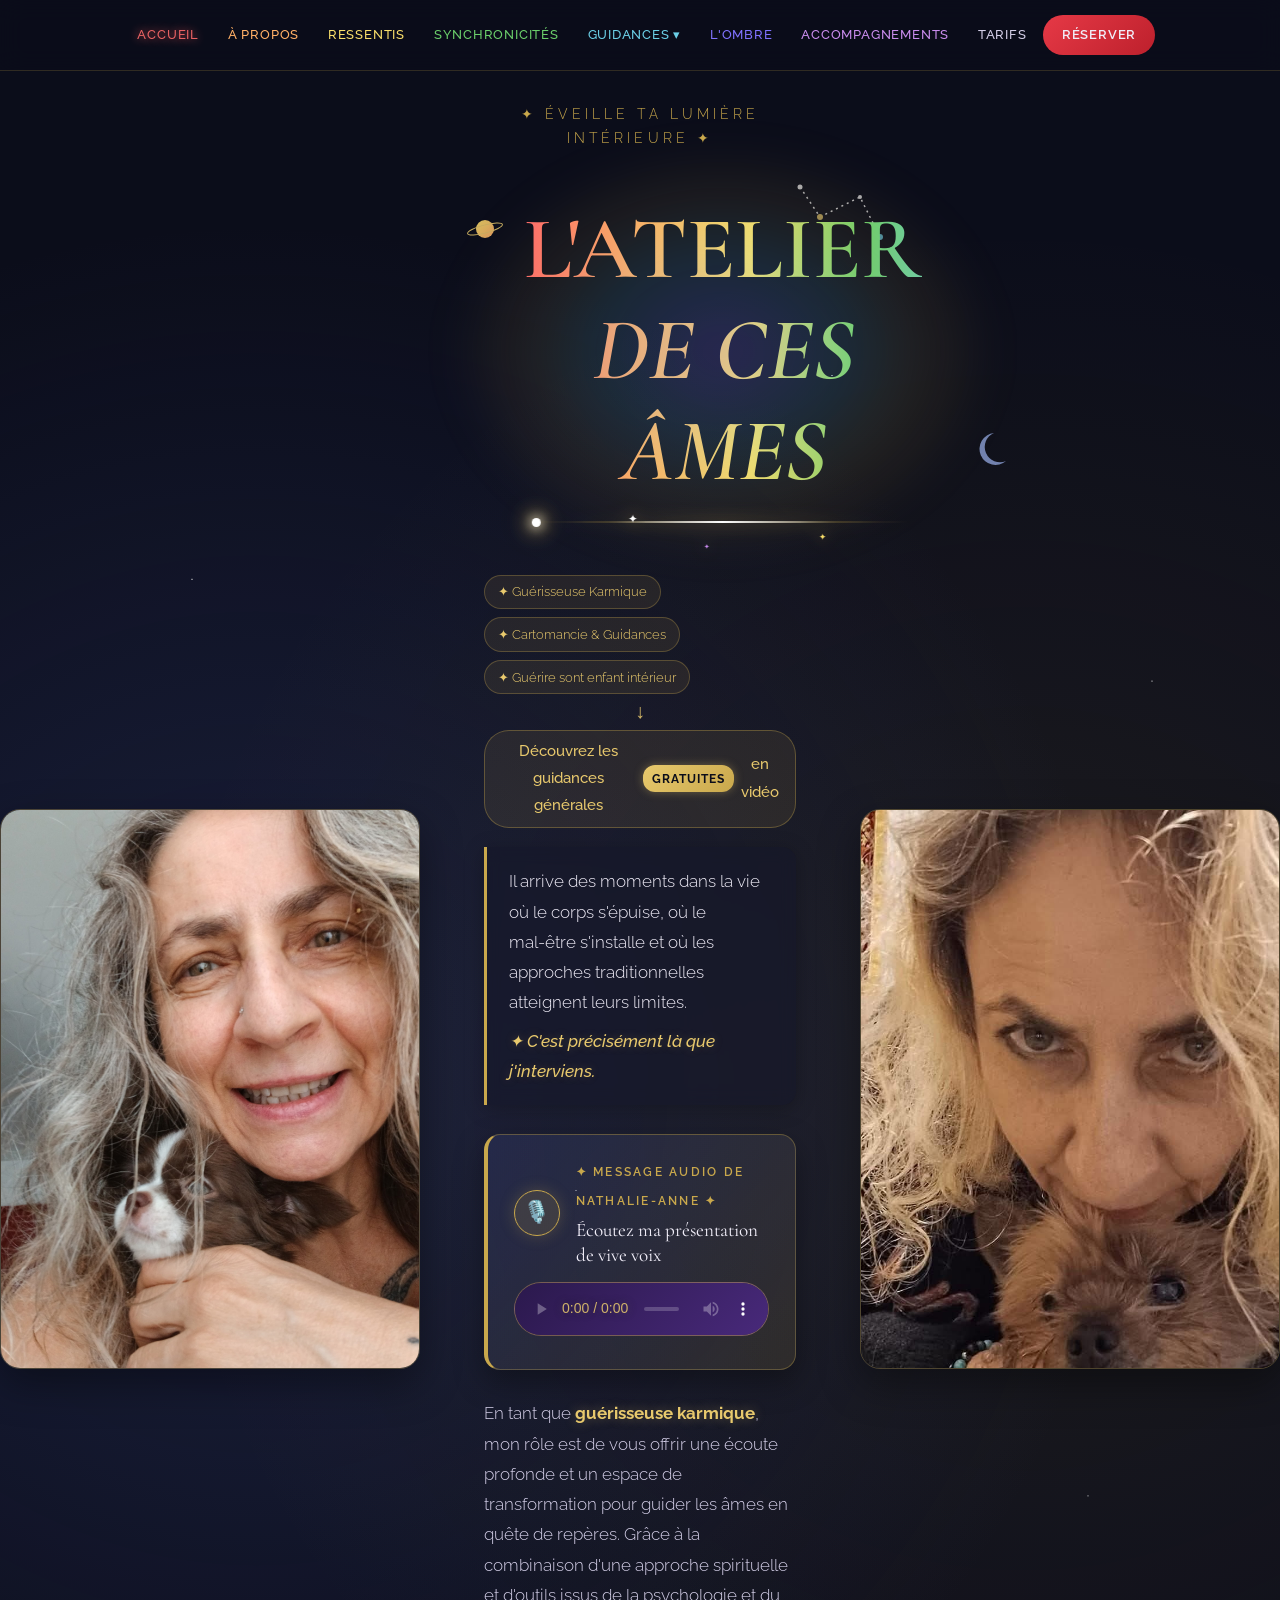
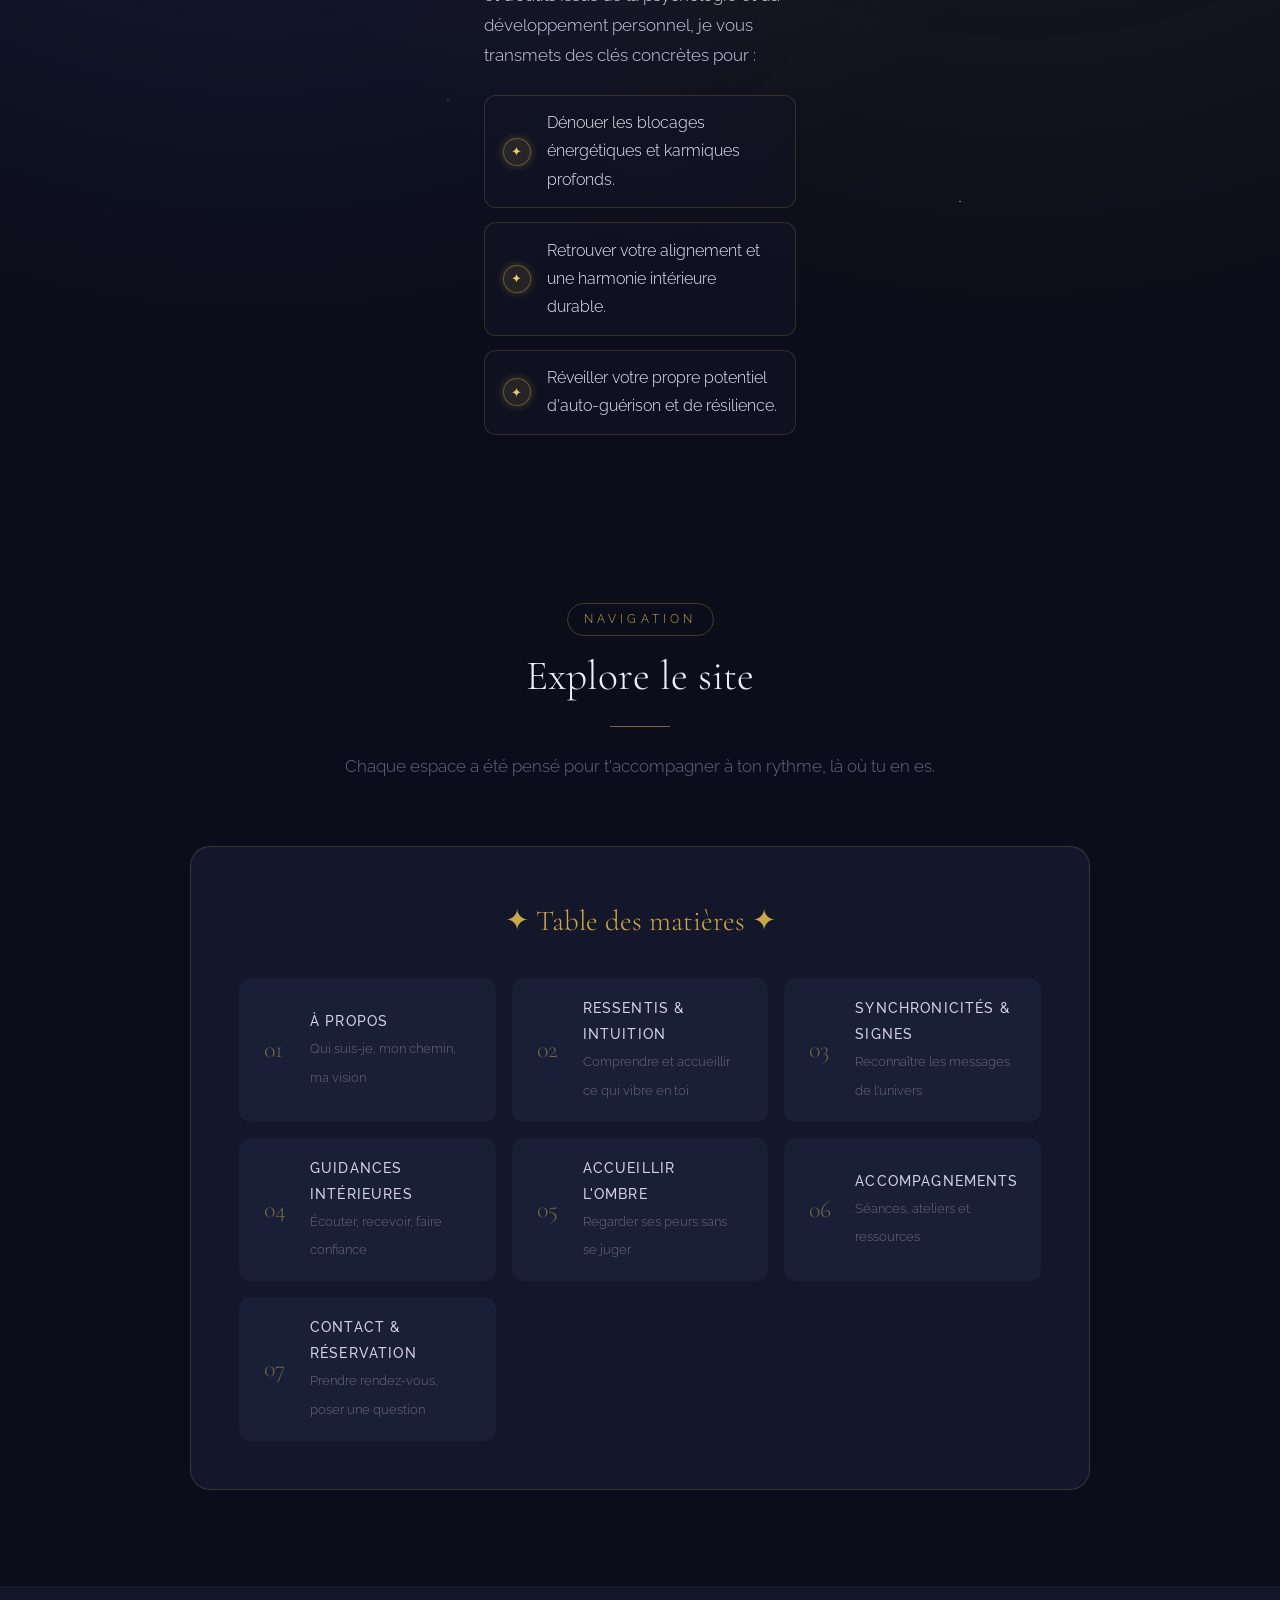
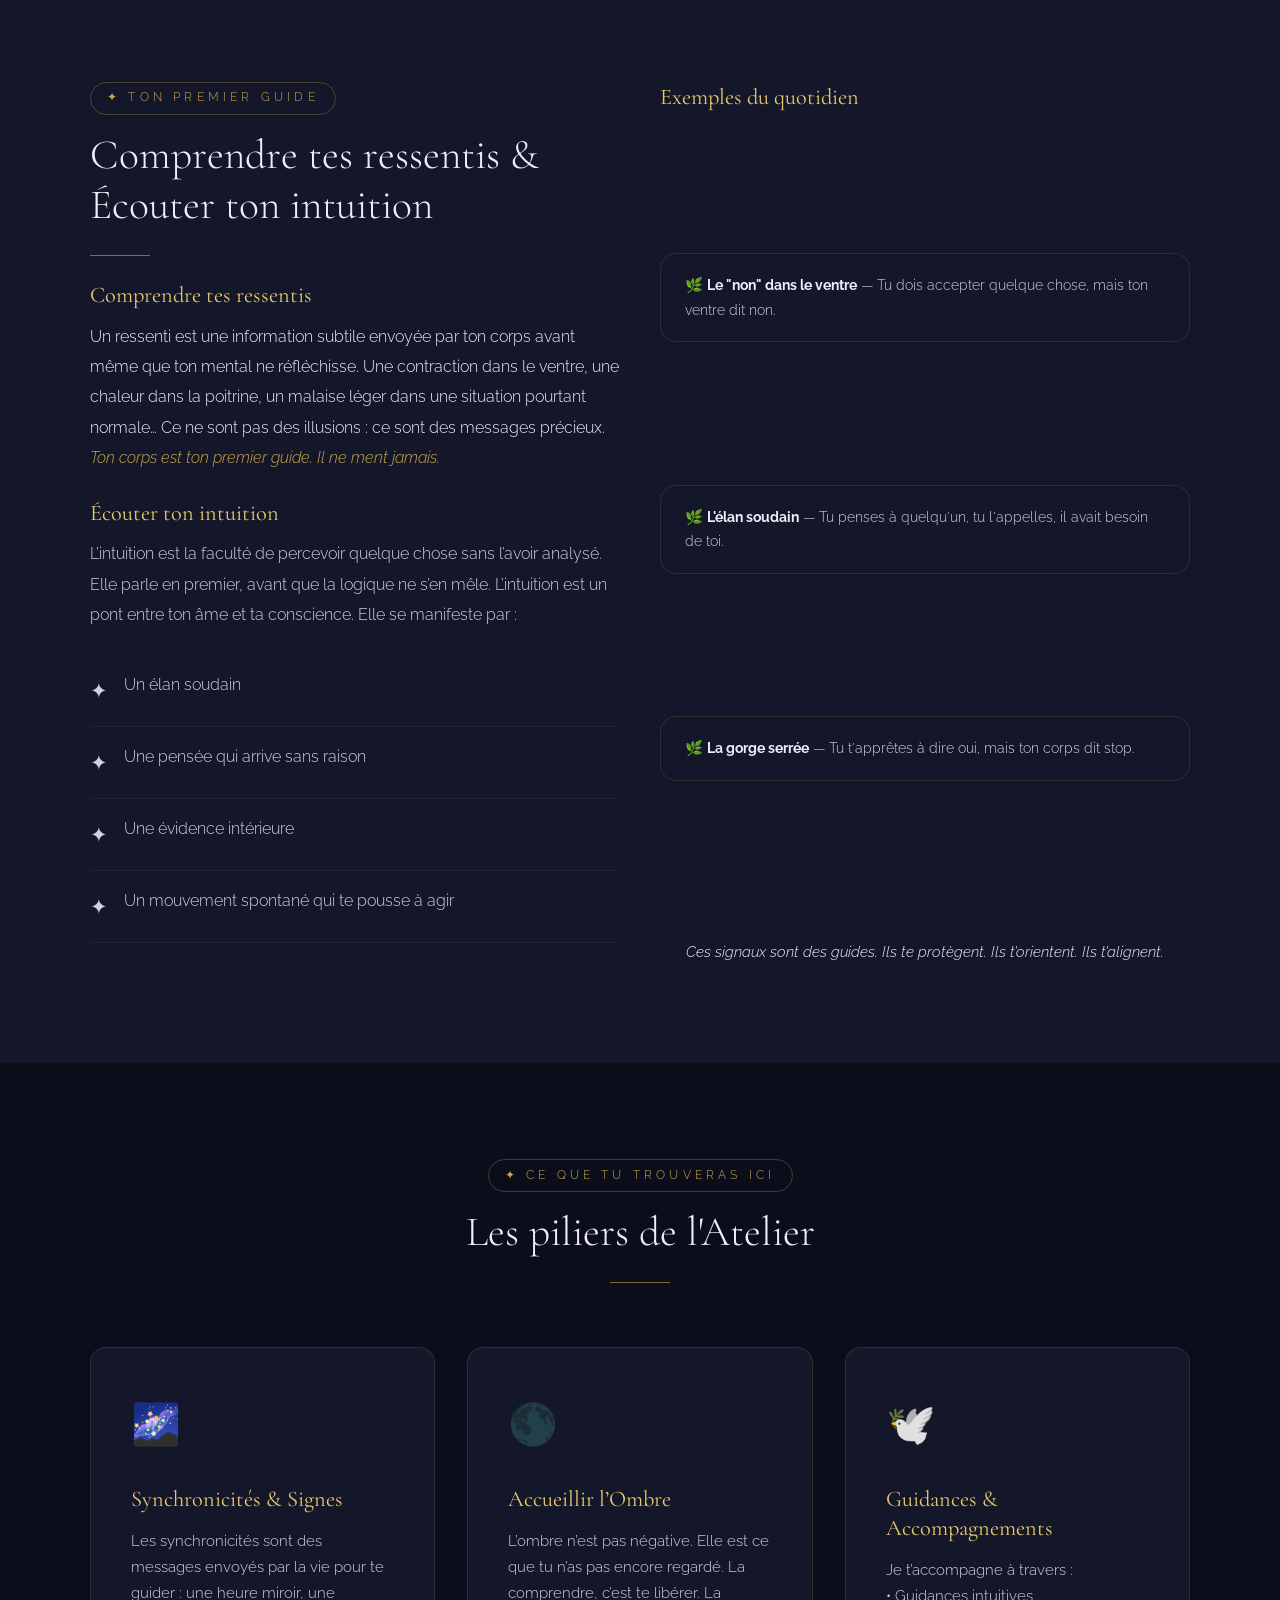
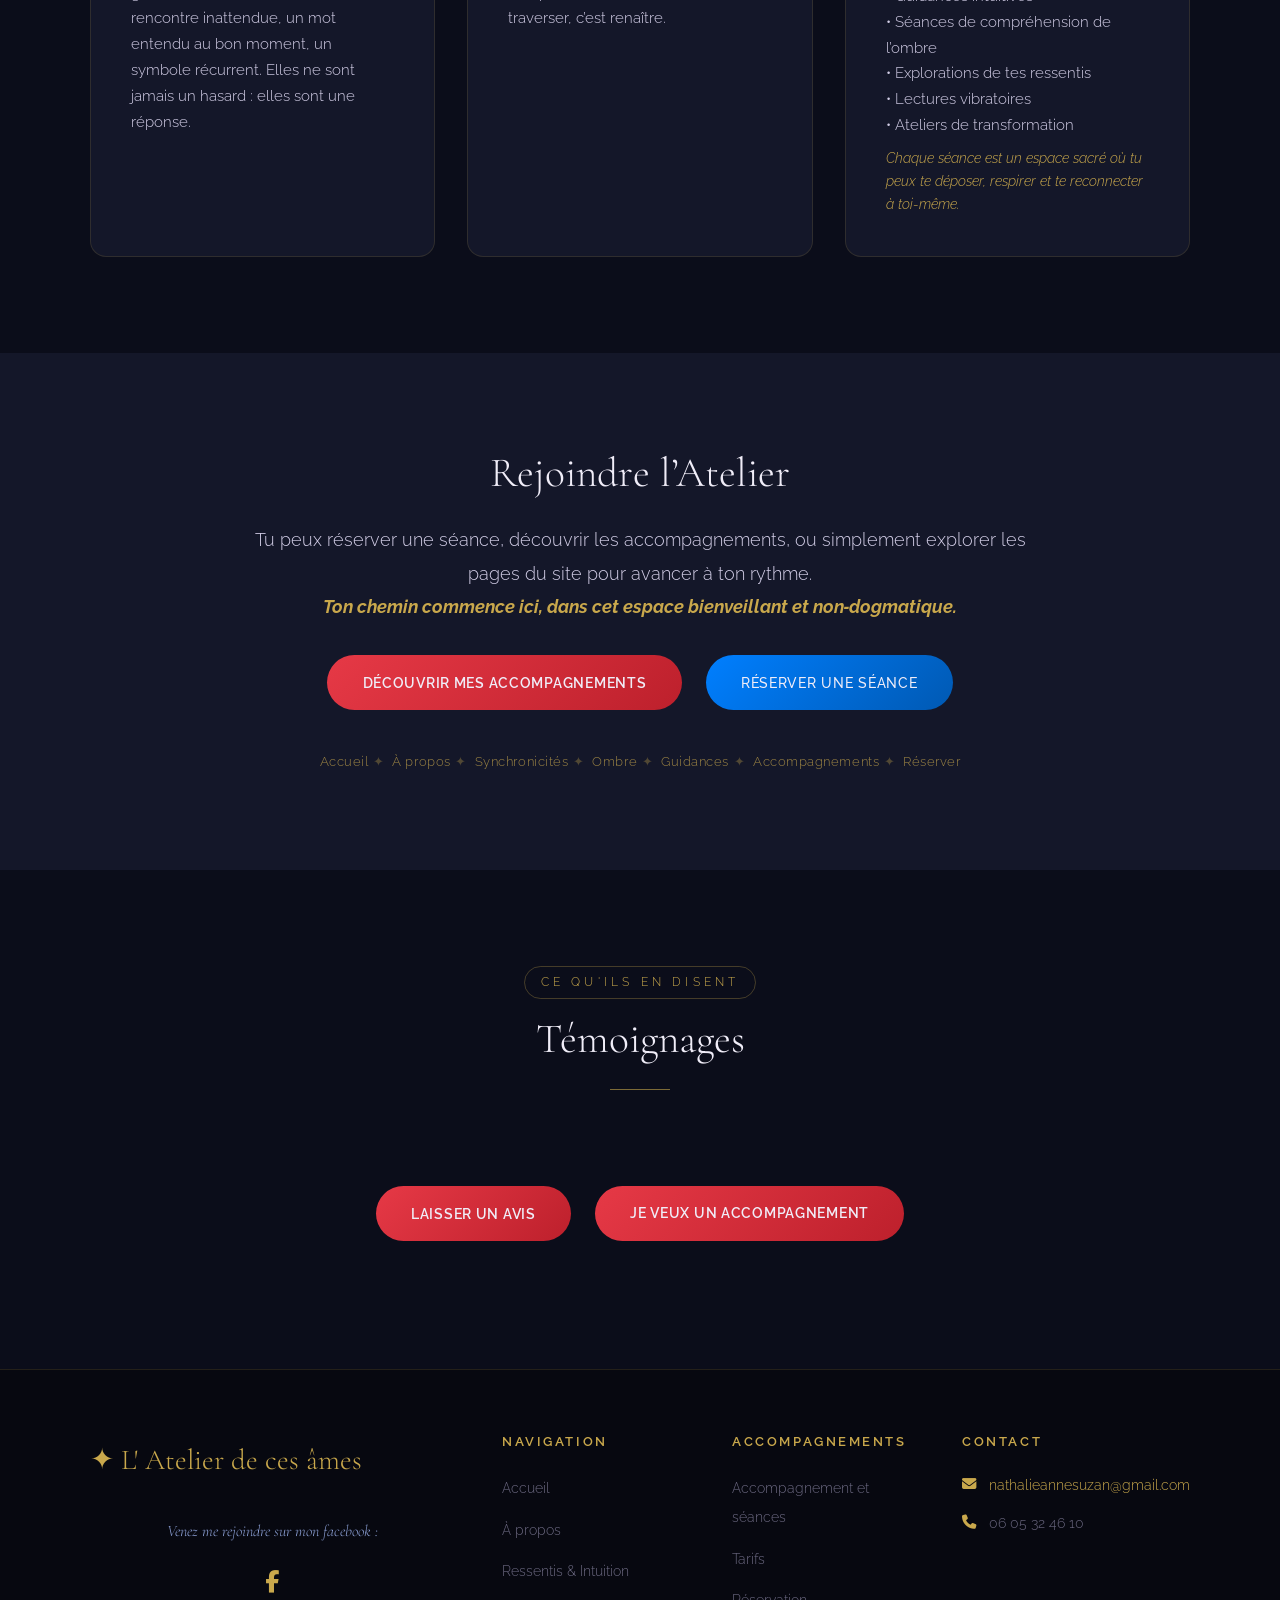
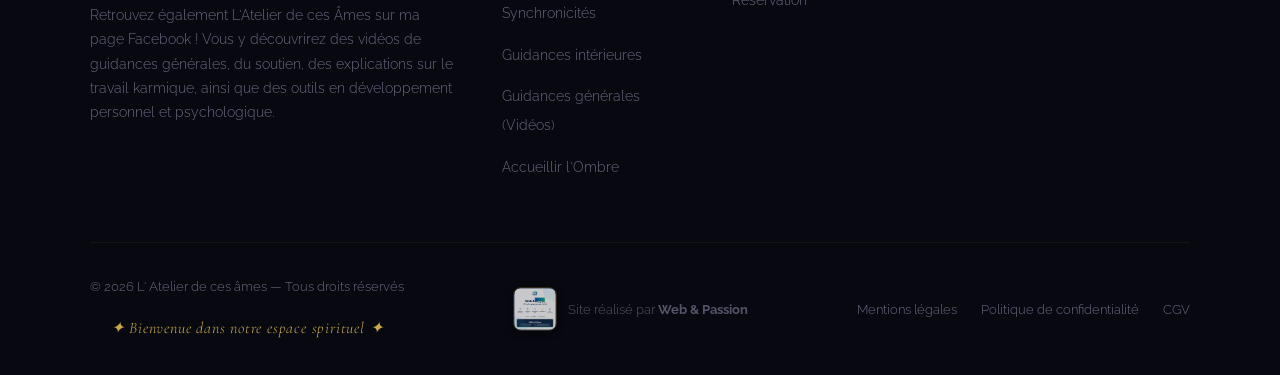
==== commit fce03834: "mise a jour" ====
--- a/index.html
+++ b/index.html
@@ -213,7 +213,7 @@
         margin: 0 auto;
         display: flex;
         align-items: center;
-        justify-content: space-between;
+        justify-content: center;
         height: 70px;
       }
       .nav-logo {
@@ -2277,91 +2277,49 @@
           <div class="toc">
             <p class="toc-title">✦ Table des matières ✦</p>
             <div class="toc-grid">
-              <a
-                href="#page-apropos"
-                class="toc-item"
-                onclick="
-                  showPage('apropos');
-                  return false;
-                "
+              <a href="apropos.html" class="toc-item"
                 ><span class="toc-num">01</span>
                 <div class="toc-text">
                   <strong>À propos</strong
                   ><span>Qui suis-je, mon chemin, ma vision</span>
                 </div></a
               >
-              <a
-                href="#page-ressentis"
-                class="toc-item"
-                onclick="
-                  showPage('ressentis');
-                  return false;
-                "
+              <a href="ressentis.html" class="toc-item"
                 ><span class="toc-num">02</span>
                 <div class="toc-text">
                   <strong>Ressentis &amp; Intuition</strong
                   ><span>Comprendre et accueillir ce qui vibre en toi</span>
                 </div></a
               >
-              <a
-                href="#page-synchronicites"
-                class="toc-item"
-                onclick="
-                  showPage('synchronicites');
-                  return false;
-                "
+              <a href="synchronicites.html" class="toc-item"
                 ><span class="toc-num">03</span>
                 <div class="toc-text">
                   <strong>Synchronicités &amp; Signes</strong
                   ><span>Reconnaître les messages de l'univers</span>
                 </div></a
               >
-              <a
-                href="#page-guidances"
-                class="toc-item"
-                onclick="
-                  showPage('guidances');
-                  return false;
-                "
+              <a href="guidances.html" class="toc-item"
                 ><span class="toc-num">04</span>
                 <div class="toc-text">
                   <strong>Guidances intérieures</strong
                   ><span>Écouter, recevoir, faire confiance</span>
                 </div></a
               >
-              <a
-                href="#page-ombre"
-                class="toc-item"
-                onclick="
-                  showPage('ombre');
-                  return false;
-                "
+              <a href="ombre.html" class="toc-item"
                 ><span class="toc-num">05</span>
                 <div class="toc-text">
                   <strong>Accueillir l'Ombre</strong
                   ><span>Regarder ses peurs sans se juger</span>
                 </div></a
               >
-              <a
-                href="#page-accompagnements"
-                class="toc-item"
-                onclick="
-                  showPage('accompagnements');
-                  return false;
-                "
+              <a href="accompagnements.html" class="toc-item"
                 ><span class="toc-num">06</span>
                 <div class="toc-text">
                   <strong>Accompagnements</strong
                   ><span>Séances, ateliers et ressources</span>
                 </div></a
               >
-              <a
-                href="#page-contact"
-                class="toc-item"
-                onclick="
-                  showPage('contact');
-                  return false;
-                "
+              <a href="contact.html" class="toc-item"
                 ><span class="toc-num">07</span>
                 <div class="toc-text">
                   <strong>Contact &amp; Réservation</strong
@@ -2588,20 +2546,20 @@
               flex-wrap: wrap;
             "
           >
-            <button
-              type="button"
+            <a
+              href="accompagnements.html"
               class="btn-primary"
-              onclick="showPage('accompagnements')"
+              style="text-decoration: none"
             >
               Découvrir mes accompagnements
-            </button>
-            <button
-              type="button"
+            </a>
+            <a
+              href="contact.html"
               class="btn-secondary"
-              onclick="showPage('contact')"
+              style="text-decoration: none"
             >
               Réserver une séance
-            </button>
+            </a>
           </div>
           <p class="bottom-nav">
             <a href="index.html">Accueil</a><span class="sep">✦</span>
@@ -2637,13 +2595,13 @@
             >
               Laisser un avis
             </button>
-            <button
-              type="button"
+            <a
+              href="accompagnements.html"
               class="btn-primary"
-              onclick="showPage('accompagnements')"
+              style="text-decoration: none"
             >
               Je veux un accompagnement
-            </button>
+            </a>
           </div>
 
           <!-- Formulaire pour laisser un avis -->
@@ -3674,7 +3632,7 @@
             >
               <div style="text-align: center; max-width: 360px">
                 <img
-                  src="images/heliot-bebe.png"
+                  src="images/heliot-bebe.jpg"
                   alt="Héliot bébé - Guide spirituel"
                   width="360"
                   height="450"
@@ -6065,9 +6023,14 @@
         const hash = window.location.hash;
         if (hash && hash.startsWith("#page-")) {
           const pageName = hash.replace("#page-", "");
-          showPage(pageName, true);
+          if (pageName && pageName !== "accueil") {
+            window.location.replace(pageName + ".html");
+            return;
+          }
+          showPage("accueil", true);
         } else if (hash && hash.startsWith("#ap-")) {
-          scrollToAnchor(hash.replace("#", ""));
+          window.location.replace("apropos.html" + hash);
+          return;
         } else {
           showPage("accueil");
         }
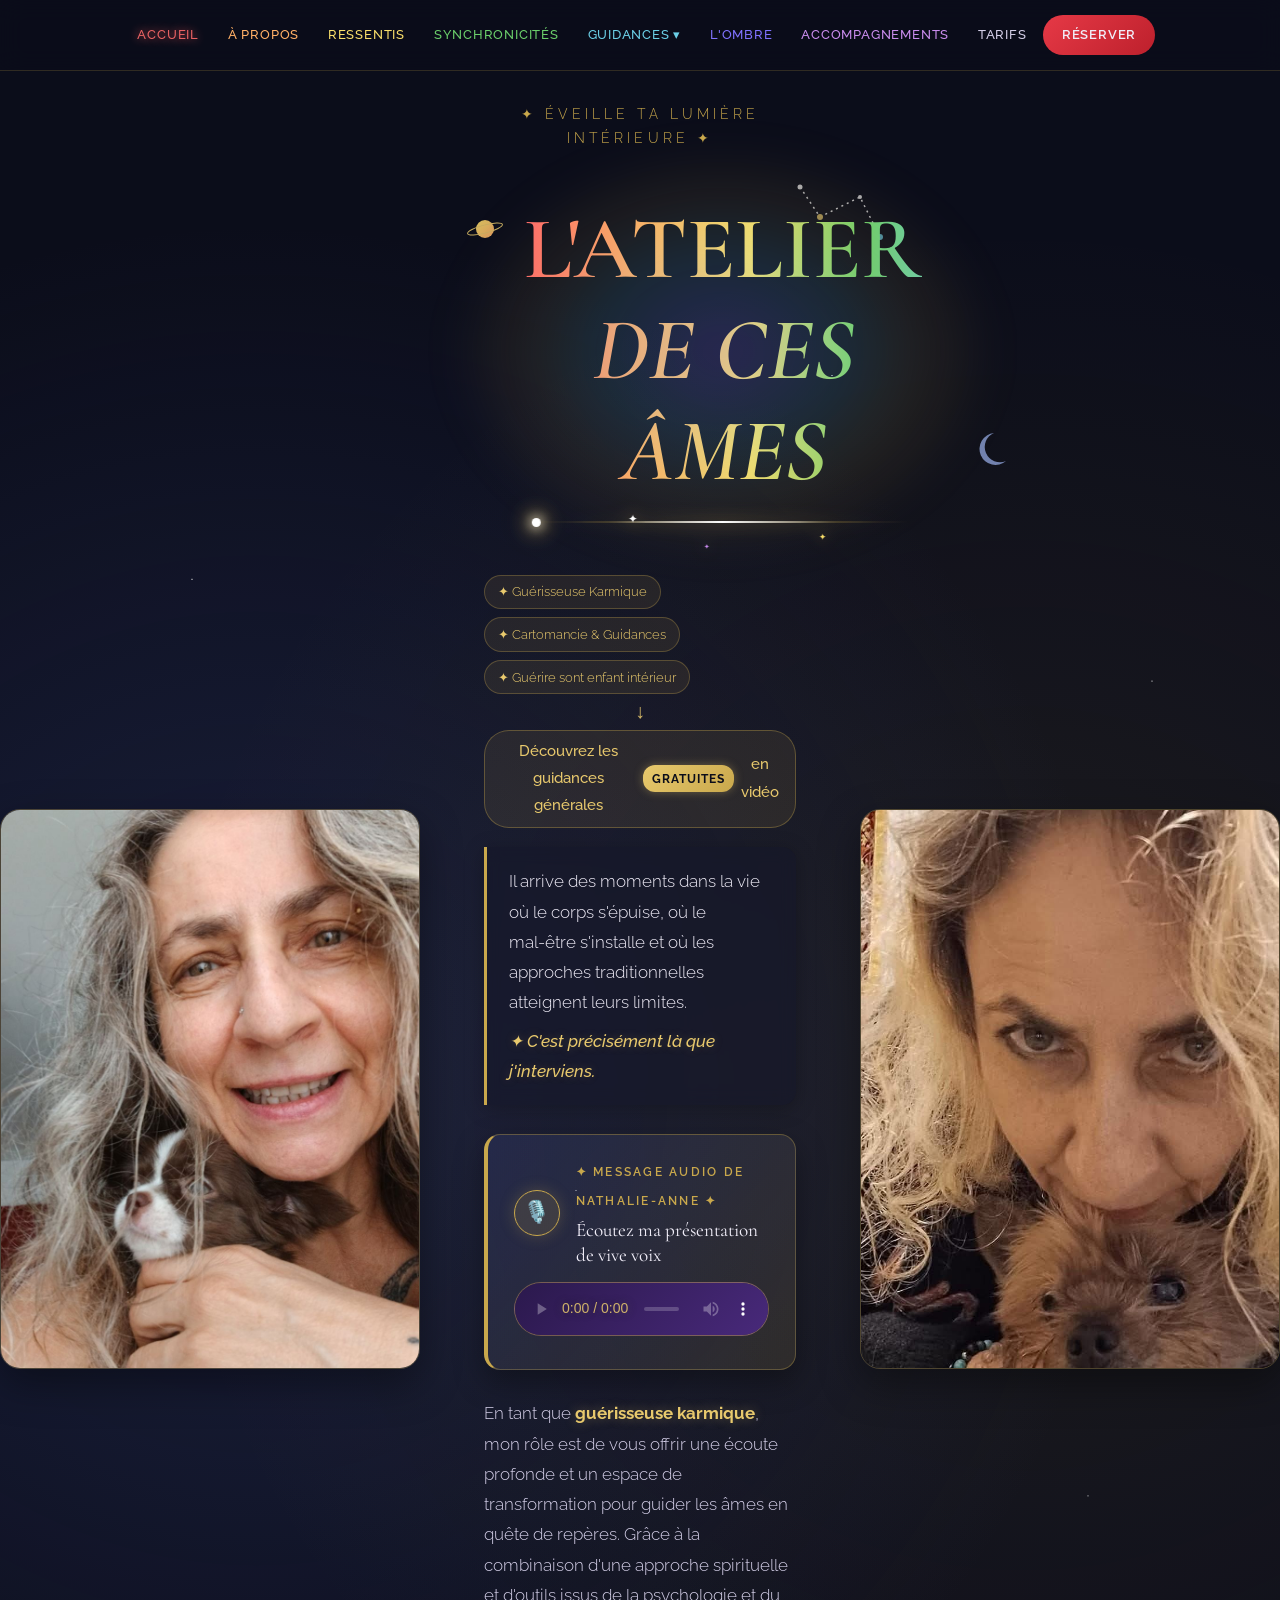
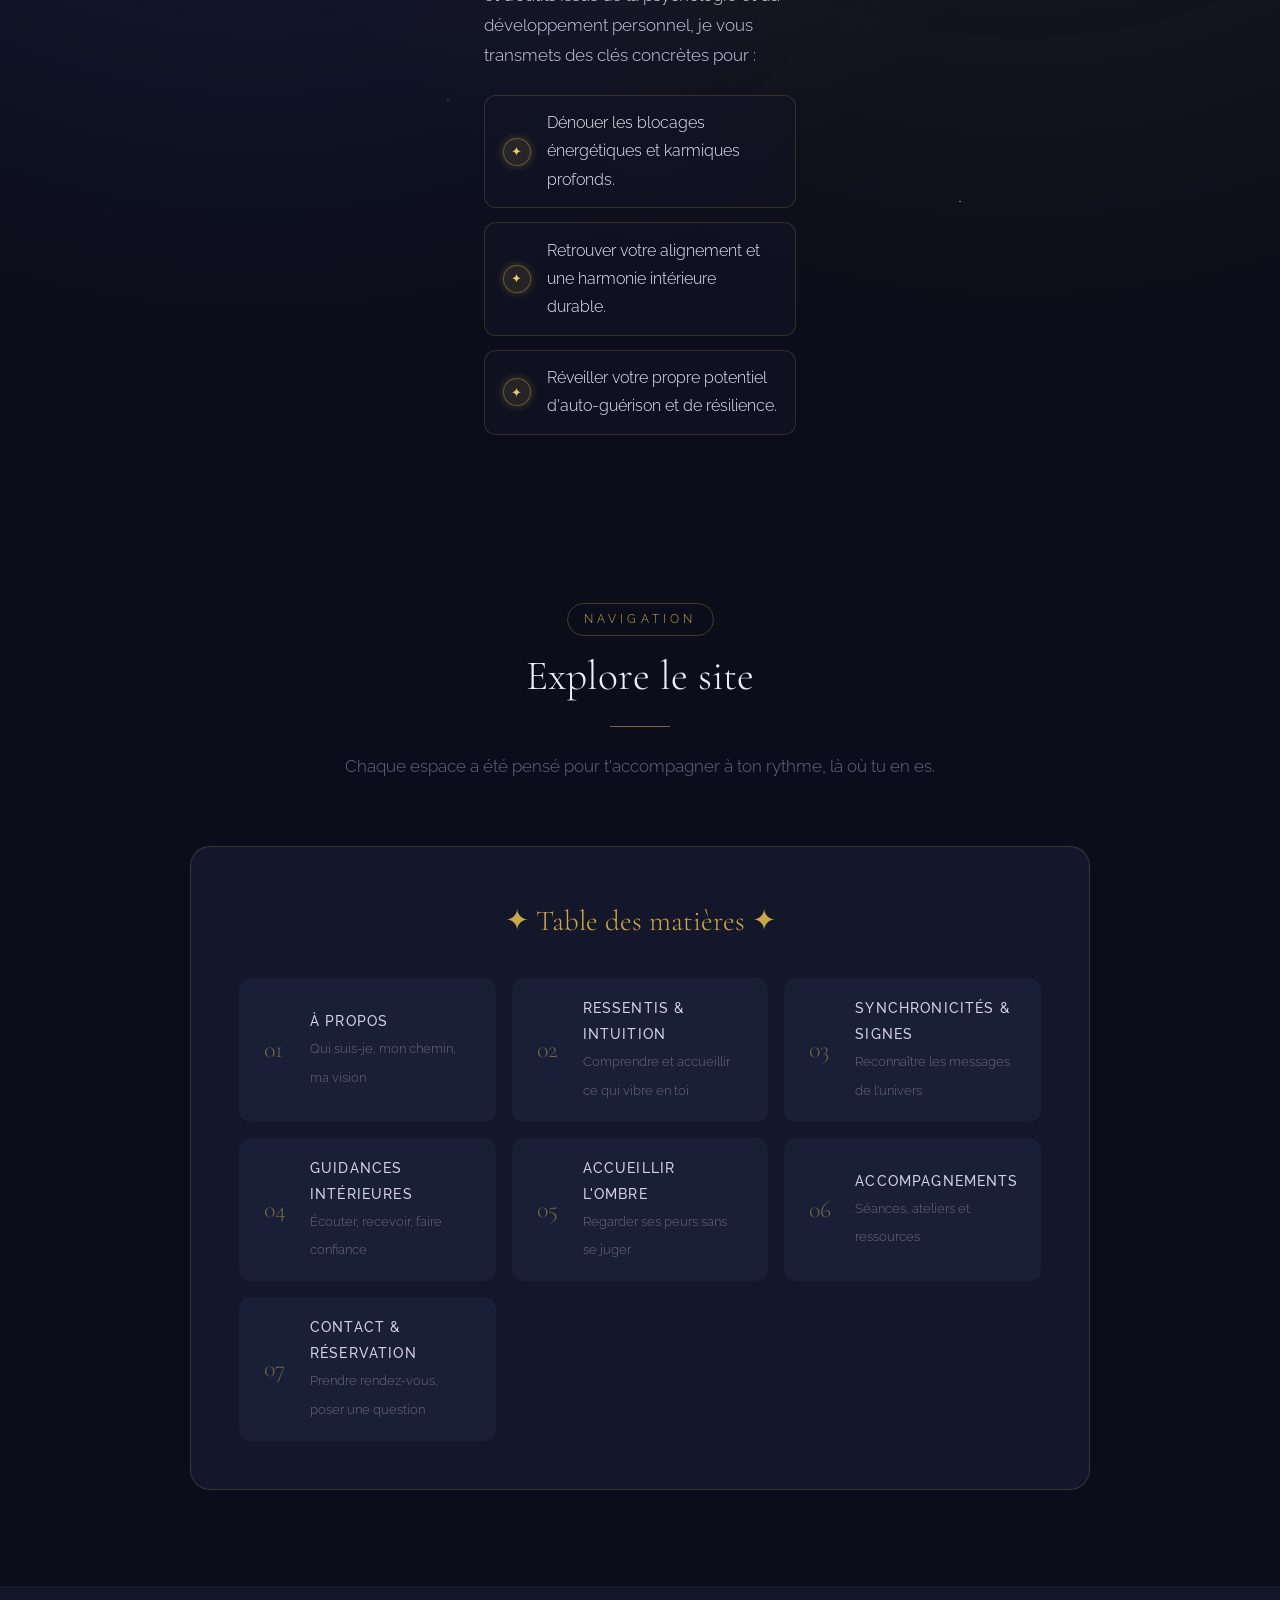
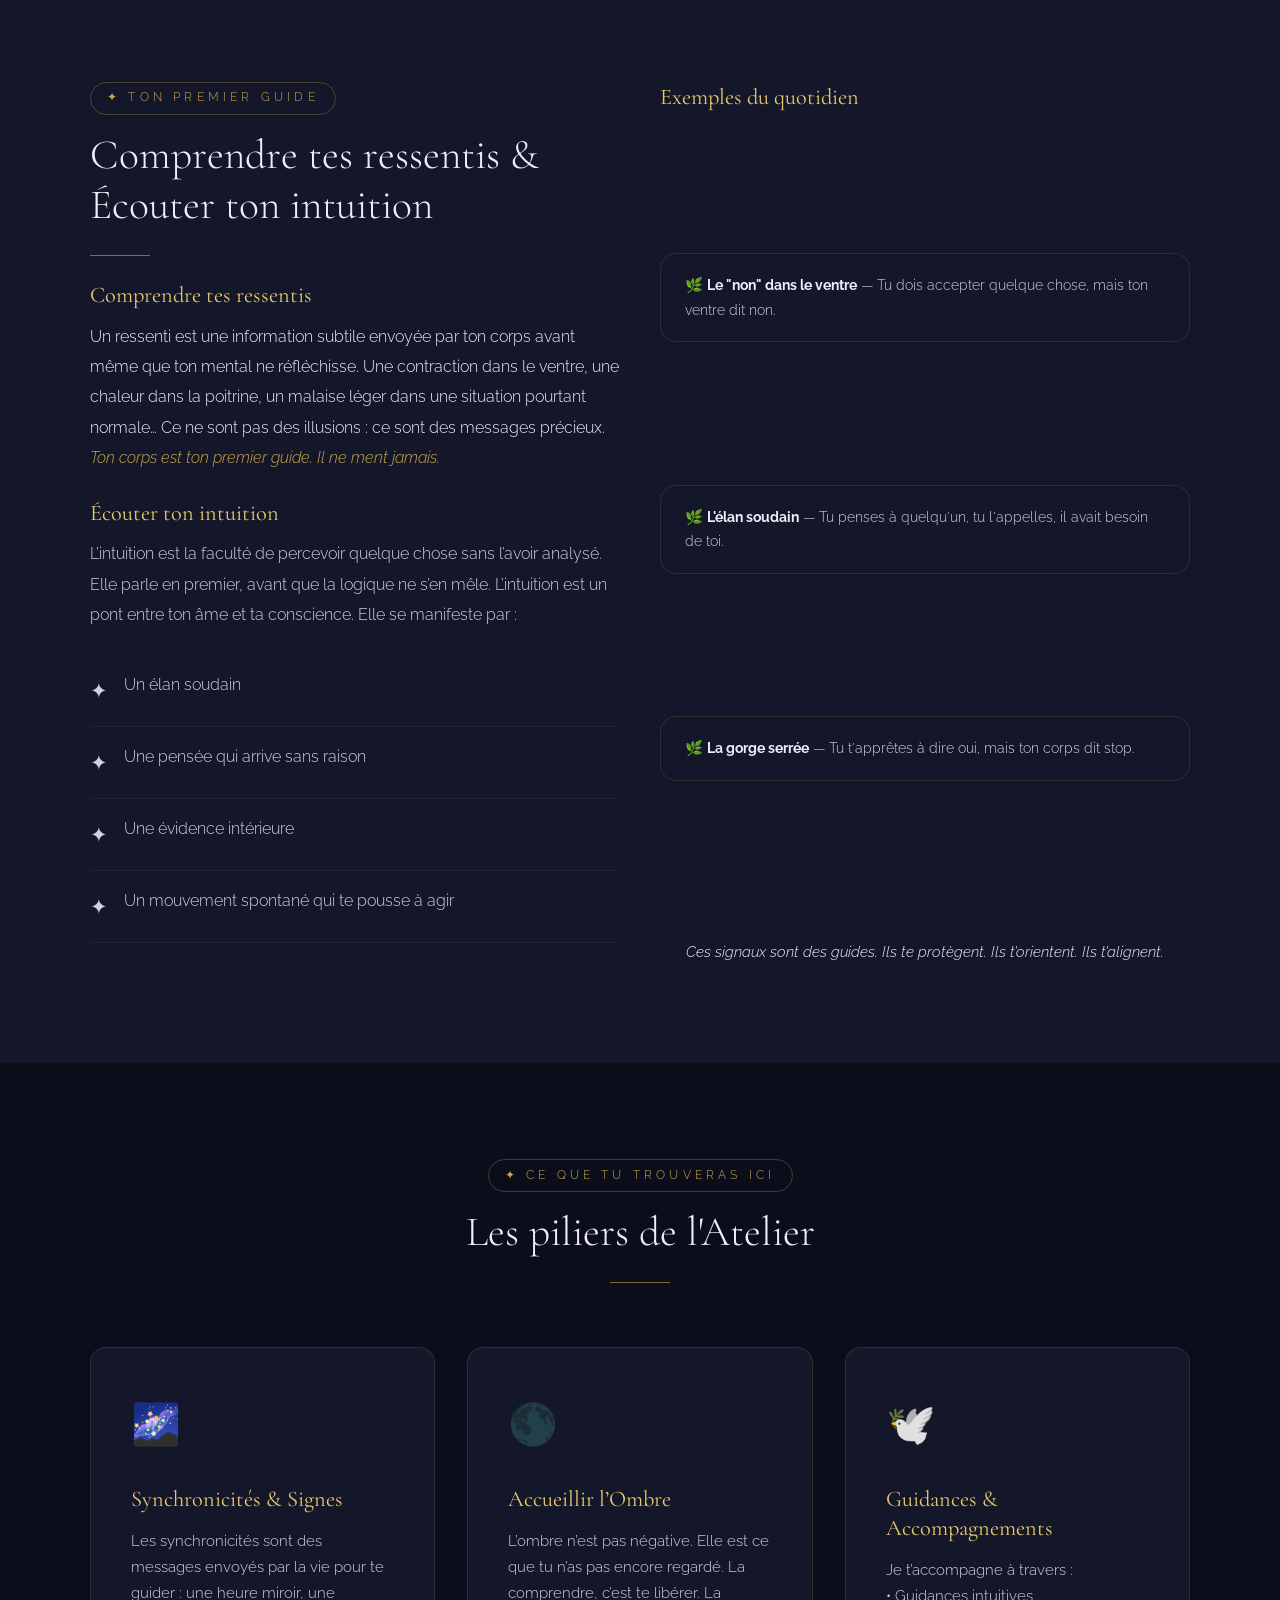
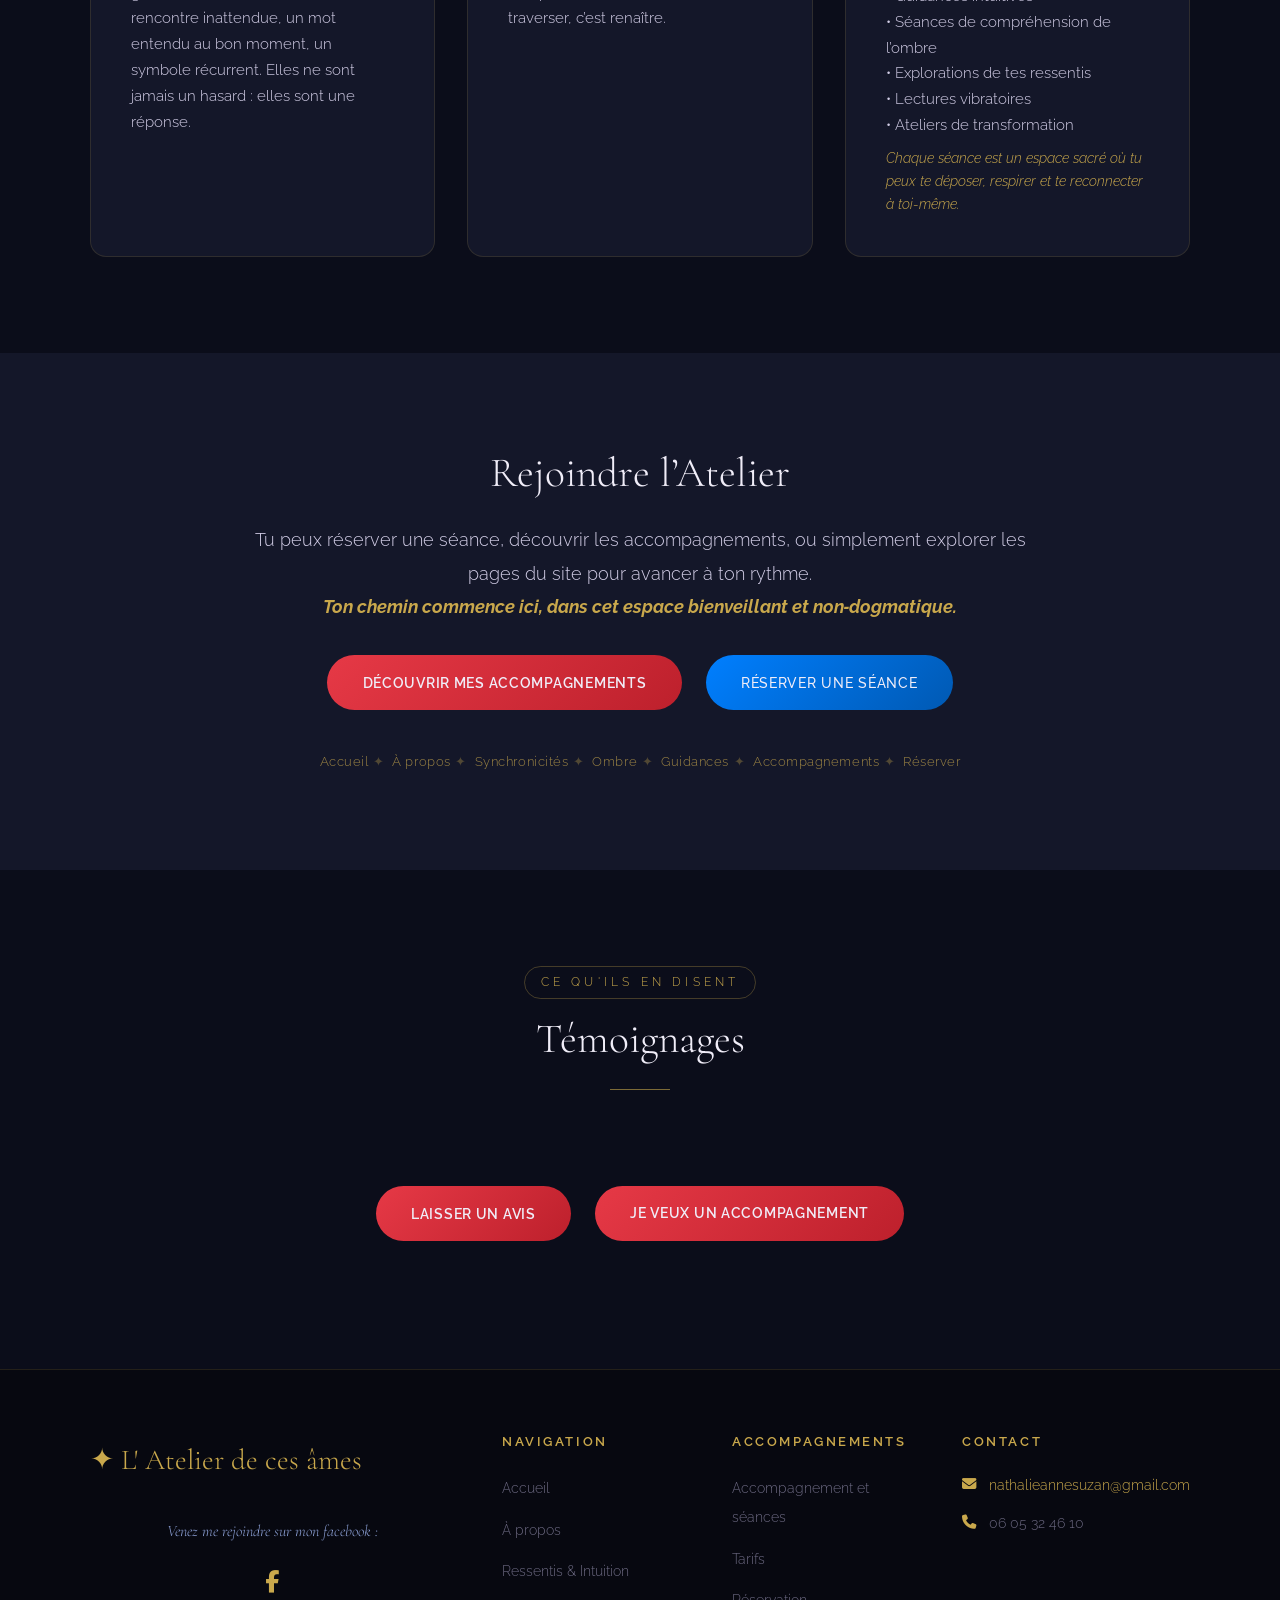
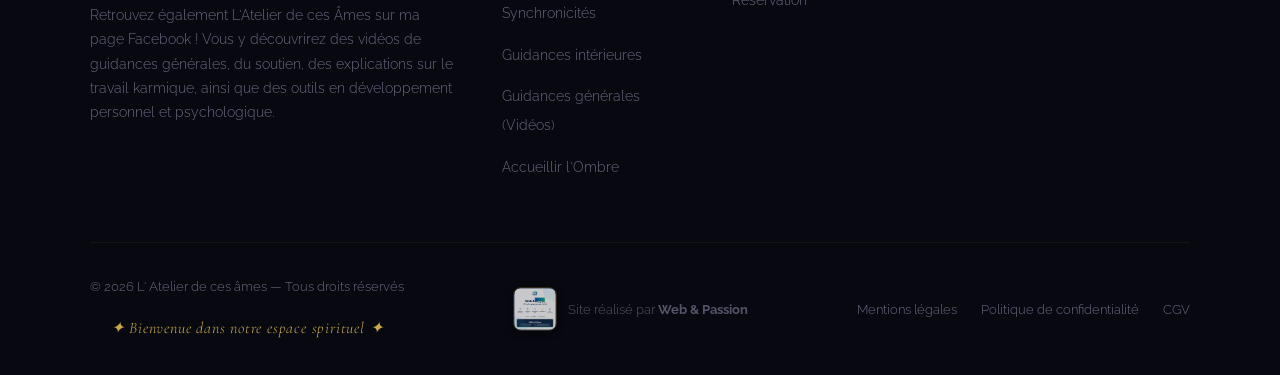
==== commit b730c483: "Optimisation images, DOM et correction NO_LCP" ====
--- a/index.html
+++ b/index.html
@@ -67,7 +67,13 @@
     <link rel="icon" type="image/png" href="favicon.png" />
     <link rel="icon" type="image/x-icon" href="favicon.ico" />
     <link rel="apple-touch-icon" href="apple-touch-icon.png" />
-    <link rel="stylesheet" href="style.css" />
+    <link
+      rel="stylesheet"
+      href="style.css"
+      media="print"
+      onload="this.media = 'all'"
+    />
+    <noscript><link rel="stylesheet" href="style.css" /></noscript>
     <link rel="preconnect" href="https://fonts.googleapis.com" />
     <link rel="preconnect" href="https://fonts.gstatic.com" crossorigin />
     <link rel="preconnect" href="https://cdnjs.cloudflare.com" />
@@ -317,7 +323,6 @@
         display: none;
         padding-top: 70px;
         min-height: 100vh;
-        animation: fadeIn 0.5s ease;
       }
       .page-section.active {
         display: block;
@@ -1183,6 +1188,9 @@
        on bascule sur le menu hamburger, comme sur mobile, ce qui évite le
        retour à la ligne des onglets et la troncature du titre. */
       @media (max-width: 1024px) {
+        .nav-inner {
+          justify-content: flex-end;
+        }
         .hamburger {
           display: flex;
         }
@@ -2660,3167 +2668,6 @@
       </section>
     </section>
 
-    <!-- PAGE À PROPOS -->
-    <section class="page-section" id="page-apropos">
-      <div class="page-hero">
-        <div
-          style="
-            display: flex;
-            justify-content: center;
-            align-items: center;
-            margin-bottom: 2rem;
-          "
-        >
-          <!-- Aile Gauche -->
-          <svg
-            viewBox="0 0 100 100"
-            style="
-              width: 85px;
-              height: 85px;
-              transform: scaleX(-1);
-              margin-right: -15px;
-              filter: drop-shadow(0 0 8px rgba(201, 168, 76, 0.4));
-              overflow: visible;
-              z-index: 1;
-              position: relative;
-            "
-          >
-            <defs>
-              <linearGradient
-                id="wing-grad-l"
-                x1="0%"
-                y1="0%"
-                x2="100%"
-                y2="0%"
-              >
-                <stop offset="0%" stop-color="var(--or-clair)" />
-                <stop offset="100%" stop-color="#9d7a2c" />
-              </linearGradient>
-            </defs>
-            <path d="M0,25 C-10,40 -10,70 0,85 Z" fill="url(#wing-grad-l)" />
-            <path
-              d="M0,25 C30,5 70,-5 95,5 C70,10 40,20 0,35 Z"
-              fill="url(#wing-grad-l)"
-            />
-            <path
-              d="M0,35 C30,20 65,15 85,25 C60,30 30,40 0,50 Z"
-              fill="url(#wing-grad-l)"
-            />
-            <path
-              d="M0,50 C25,40 55,40 70,50 C50,55 25,60 0,65 Z"
-              fill="url(#wing-grad-l)"
-            />
-            <path
-              d="M0,65 C20,55 40,60 55,70 C35,72 20,72 0,75 Z"
-              fill="url(#wing-grad-l)"
-            />
-            <path
-              d="M0,75 C10,70 25,72 35,80 C25,82 10,80 0,85 Z"
-              fill="url(#wing-grad-l)"
-            />
-          </svg>
-
-          <!-- Médaillon Cœur -->
-          <div
-            style="
-              position: relative;
-              width: 160px;
-              height: 160px;
-              display: flex;
-              justify-content: center;
-              align-items: center;
-              filter: drop-shadow(0 10px 20px rgba(0, 0, 0, 0.6));
-              z-index: 10;
-            "
-          >
-            <!-- Contour or fileté -->
-            <svg
-              viewBox="0 0 100 100"
-              style="
-                position: absolute;
-                width: 100%;
-                height: 100%;
-                z-index: 2;
-                pointer-events: none;
-                filter: drop-shadow(0 2px 5px rgba(0, 0, 0, 0.4));
-              "
-            >
-              <path
-                d="M 50 90 C 10 65, 5 45, 5 30 C 5 5, 45 5, 50 25 C 55 5, 95 5, 95 30 C 95 45, 90 65, 50 90 Z"
-                fill="none"
-                stroke="var(--or-clair)"
-                stroke-width="2.5"
-              />
-              <path
-                d="M 50 90 C 10 65, 5 45, 5 30 C 5 5, 45 5, 50 25 C 55 5, 95 5, 95 30 C 95 45, 90 65, 50 90 Z"
-                fill="none"
-                stroke="#604510"
-                stroke-width="3.5"
-                stroke-dasharray="2 4"
-              />
-            </svg>
-            <!-- Image masquée -->
-            <svg
-              viewBox="0 0 100 100"
-              style="position: absolute; width: 100%; height: 100%; z-index: 1"
-            >
-              <defs>
-                <clipPath id="heart-clip">
-                  <path
-                    d="M 50 90 C 10 65, 5 45, 5 30 C 5 5, 45 5, 50 25 C 55 5, 95 5, 95 30 C 95 45, 90 65, 50 90 Z"
-                  />
-                </clipPath>
-              </defs>
-              <image
-                href="images/infinie.jpg"
-                x="0"
-                y="0"
-                width="100"
-                height="100"
-                preserveAspectRatio="xMidYMid slice"
-                clip-path="url(#heart-clip)"
-              />
-            </svg>
-          </div>
-
-          <!-- Aile Droite -->
-          <svg
-            viewBox="0 0 100 100"
-            style="
-              width: 85px;
-              height: 85px;
-              margin-left: -15px;
-              filter: drop-shadow(0 0 8px rgba(201, 168, 76, 0.4));
-              overflow: visible;
-              z-index: 1;
-              position: relative;
-            "
-          >
-            <defs>
-              <linearGradient
-                id="wing-grad-r"
-                x1="0%"
-                y1="0%"
-                x2="100%"
-                y2="0%"
-              >
-                <stop offset="0%" stop-color="var(--or-clair)" />
-                <stop offset="100%" stop-color="#9d7a2c" />
-              </linearGradient>
-            </defs>
-            <path d="M0,25 C-10,40 -10,70 0,85 Z" fill="url(#wing-grad-r)" />
-            <path
-              d="M0,25 C30,5 70,-5 95,5 C70,10 40,20 0,35 Z"
-              fill="url(#wing-grad-r)"
-            />
-            <path
-              d="M0,35 C30,20 65,15 85,25 C60,30 30,40 0,50 Z"
-              fill="url(#wing-grad-r)"
-            />
-            <path
-              d="M0,50 C25,40 55,40 70,50 C50,55 25,60 0,65 Z"
-              fill="url(#wing-grad-r)"
-            />
-            <path
-              d="M0,65 C20,55 40,60 55,70 C35,72 20,72 0,75 Z"
-              fill="url(#wing-grad-r)"
-            />
-            <path
-              d="M0,75 C10,70 25,72 35,80 C25,82 10,80 0,85 Z"
-              fill="url(#wing-grad-r)"
-            />
-          </svg>
-        </div>
-        <h1>À propos — Nathalie Anne Suzan</h1>
-        <p>Du diamant brut à la lumière : mon chemin de transmutation</p>
-      </div>
-
-      <!-- TABLE DES MATIÈRES -->
-      <section class="section" style="padding-bottom: 2rem">
-        <div class="container">
-          <div class="toc">
-            <p class="toc-title">✦ Sommaire de cette page ✦</p>
-            <div class="toc-grid">
-              <a
-                href="#ap-qui-suis-je"
-                class="toc-item"
-                onclick="
-                  scrollToAnchor('ap-qui-suis-je');
-                  return false;
-                "
-                ><span class="toc-num">01</span>
-                <div class="toc-text">
-                  <strong>Qui suis-je ?</strong
-                  ><span>Le diamant brut et la fleur de lotus</span>
-                </div></a
-              >
-              <a
-                href="#ap-mission"
-                class="toc-item"
-                onclick="
-                  scrollToAnchor('ap-mission');
-                  return false;
-                "
-                ><span class="toc-num">02</span>
-                <div class="toc-text">
-                  <strong>Ma Mission</strong
-                  ><span>Être un instrument de la Source</span>
-                </div></a
-              >
-              <a
-                href="#ap-chemin"
-                class="toc-item"
-                onclick="
-                  scrollToAnchor('ap-chemin');
-                  return false;
-                "
-                ><span class="toc-num">03</span>
-                <div class="toc-text">
-                  <strong>Mon Chemin</strong
-                  ><span>De l'ombre des maux à la clarté des mots</span>
-                </div></a
-              >
-              <a
-                href="#ap-meditation"
-                class="toc-item"
-                onclick="
-                  scrollToAnchor('ap-meditation');
-                  return false;
-                "
-                ><span class="toc-num">04</span>
-                <div class="toc-text">
-                  <strong>La Méditation</strong
-                  ><span>Une hygiène de l'âme</span>
-                </div></a
-              >
-              <a
-                href="#ap-héliot"
-                class="toc-item"
-                onclick="
-                  scrollToAnchor('ap-héliot');
-                  return false;
-                "
-                ><span class="toc-num">05</span>
-                <div class="toc-text">
-                  <strong>Héliot / Brioche</strong
-                  ><span>L'éveil par le subtil</span>
-                </div></a
-              >
-              <a
-                href="#ap-individuation"
-                class="toc-item"
-                onclick="
-                  scrollToAnchor('ap-individuation');
-                  return false;
-                "
-                ><span class="toc-num">06</span>
-                <div class="toc-text">
-                  <strong>L'Individuation</strong
-                  ><span>Le prix de la lumière</span>
-                </div></a
-              >
-              <a
-                href="#ap-intuition"
-                class="toc-item"
-                onclick="
-                  scrollToAnchor('ap-intuition');
-                  return false;
-                "
-                ><span class="toc-num">07</span>
-                <div class="toc-text">
-                  <strong>L'Intuition</strong
-                  ><span>Au-delà du genre et de l'ego</span>
-                </div></a
-              >
-              <a
-                href="#ap-creatrice"
-                class="toc-item"
-                onclick="
-                  scrollToAnchor('ap-creatrice');
-                  return false;
-                "
-                ><span class="toc-num">08</span>
-                <div class="toc-text">
-                  <strong>Créatrice Libre</strong
-                  ><span>Art, musique et expression canalisée</span>
-                </div></a
-              >
-              <a
-                href="#ap-parcours"
-                class="toc-item"
-                onclick="
-                  scrollToAnchor('ap-parcours');
-                  return false;
-                "
-                ><span class="toc-num">09</span>
-                <div class="toc-text">
-                  <strong>Formation &amp; Expérience</strong
-                  ><span>Les fondations de mon accompagnement</span>
-                </div></a
-              >
-            </div>
-          </div>
-        </div>
-      </section>
-
-      <!-- 01 · QUI SUIS-JE -->
-      <section class="section section-alt" id="ap-qui-suis-je">
-        <div class="container">
-          <div style="max-width: 820px; margin: 0 auto">
-            <span class="section-label">01 — Identité</span>
-            <h2 class="section-title" style="text-align: left">
-              Du Diamant Brut à la Lumière — une transformation guidée par l’âme
-            </h2>
-            <div class="divider" style="margin-left: 0"></div>
-            <p
-              style="
-                color: var(--texte);
-                line-height: 1.9;
-                margin-bottom: 1.5rem;
-              "
-            >
-              Je m'appelle
-              <strong style="color: var(--texte-clair)"
-                >Nathalie Anne Suzan</strong
-              >. Mon parcours n'est pas celui d'une vie épargnée, mais celui
-              d'une vie alchimisée. Longtemps, je me suis sentie comme le
-              "vilain petit canard", inadaptée à un monde dont je ne partageais
-              ni les codes, ni le fonctionnement. Entre une enfance solitaire et
-              un
-              <strong style="color: var(--texte-clair)">handicap visuel</strong>
-              qui m'a peu à peu retiré l'accès à la lecture classique, j'ai dû
-              apprendre à voir autrement.
-            </p>
-
-            <p
-              style="
-                color: var(--texte);
-                line-height: 1.9;
-                margin-bottom: 1.5rem;
-              "
-            >
-              Mais derrière ces ombres se cachait une transformation profonde.
-              Chaque épreuve, chaque blessure, chaque silence a façonné en moi
-              une sensibilité particulière, une manière de percevoir le monde
-              au-delà de ce que les yeux montrent. Ce chemin, parfois rude, a
-              été un véritable travail d’alchimie intérieure : une lente
-              transmutation du plomb en lumière, de la douleur en compréhension,
-              de la différence en force.
-            </p>
-
-            <p
-              style="
-                color: var(--texte);
-                line-height: 1.9;
-                margin-bottom: 1.5rem;
-              "
-            >
-              Aujourd'hui, je ne regarde plus en arrière avec amertume. Chaque
-              expérience a été un ciseau venant tailler le diamant brut que je
-              suis. Comme la fleur de lotus qui plonge chaque soir dans la boue
-              pour renaître éclatante au matin, j'ai transformé mes ombres en
-              une force sereine. Ce parcours m’a appris à écouter ce que les
-              autres ne voient pas, à ressentir ce qui se cache derrière les
-              mots, et à guider ceux qui cherchent à comprendre leur propre
-              lumière.
-            </p>
-
-            <p
-              style="
-                color: var(--texte);
-                line-height: 1.9;
-                margin-bottom: 1.5rem;
-              "
-            >
-              Dorénavant, je mets cette sensibilité au service des âmes qui
-              croisent mon chemin. Mon rôle n’est pas d’enseigner une méthode,
-              mais d’accompagner, d’éclairer, d’ouvrir des portes intérieures.
-              Si tu lis ces lignes, ce n’est pas un hasard : c’est peut-être que
-              ton âme reconnaît quelque chose ici, une vibration familière, une
-              vérité qui attendait d’être rencontrée.
-            </p>
-
-            <div class="testimonial" style="margin-top: 2rem">
-              <p>
-                "Je suis née pour cela. Mon âme a choisi ce rôle de pont entre
-                les mondes, pour transformer la souffrance en une douceur qui
-                soigne."
-              </p>
-              <cite>— Nathalie Anne Suzan</cite>
-            </div>
-          </div>
-          <div style="text-align: right; margin-top: 2rem">
-            <a
-              href="#ap-mission"
-              class="toc-item"
-              onclick="
-                scrollToAnchor('ap-mission');
-                return false;
-              "
-              style="display: inline-flex; max-width: 260px; cursor: pointer"
-              ><span style="color: var(--or); margin-right: 0.5rem">↓</span>
-              <div class="toc-text">
-                <strong>Ma Mission</strong><span>Section suivante</span>
-              </div></a
-            >
-          </div>
-        </div>
-      </section>
-
-      <!-- 02 · MA MISSION -->
-      <section class="section" id="ap-mission">
-        <div class="container">
-          <div class="grid-2">
-            <div>
-              <span class="section-label">02 — Mission</span>
-              <h2 class="section-title" style="text-align: left">
-                Être un instrument de la Source
-              </h2>
-              <div class="divider" style="margin-left: 0"></div>
-              <p
-                style="
-                  color: var(--texte);
-                  line-height: 1.9;
-                  margin-bottom: 1.5rem;
-                "
-              >
-                Depuis 2022, mon chemin a pris une nouvelle dimension. Ce que je
-                vis aujourd’hui dépasse la simple intuition : c’est une
-                connexion continue, une guidance qui s’exprime à travers moi
-                sans interruption. Je parle souvent de « douce malédiction »,
-                non pas pour évoquer la souffrance, mais pour décrire cette
-                magie que je ne peux arrêter. Je suis
-                <strong style="color: var(--texte-clair)"
-                  >canalisée 24h/24</strong
-                >, au service de quelque chose de plus vaste que moi.
-              </p>
-
-              <p
-                style="
-                  color: var(--texte);
-                  line-height: 1.9;
-                  margin-bottom: 1.5rem;
-                "
-              >
-                Je ne suis qu’un instrument, un canal entre l’Univers — ou la
-                Source, selon votre sensibilité — et ceux qui cherchent la
-                lumière. Mon rôle n’est pas de convaincre, ni d’imposer une
-                croyance. Mon rôle est d’écouter, de transmettre, d’ouvrir des
-                espaces où chacun peut rencontrer sa propre vérité. Cette
-                mission s’est imposée à moi comme une évidence, un appel
-                intérieur que je ne pouvais plus ignorer.
-              </p>
-
-              <p
-                style="
-                  color: var(--texte);
-                  line-height: 1.9;
-                  margin-bottom: 1.5rem;
-                "
-              >
-                Ma solitude est celle d’une louve : choisie, protectrice et
-                libre. Elle n’est pas un isolement, mais un sanctuaire. C’est
-                dans ce silence que je perçois les murmures du monde, les
-                messages subtils, l’amour des animaux, de la Terre et des
-                planètes. Accompagnée par mes guides — dont mes grands-parents
-                Anna et Georges — je dédie mon existence à alléger le cœur de
-                ceux qui croisent ma route.
-              </p>
-
-              <p
-                style="
-                  color: var(--texte);
-                  line-height: 1.9;
-                  margin-bottom: 1.5rem;
-                "
-              >
-                Je me définis volontiers comme une
-                <strong style="color: var(--texte-clair)"
-                  >VRP de la guérison karmique</strong
-                >. À travers L’Atelier de ces Âmes, je mets mon corps, ma voix,
-                mes ressentis et mes intuitions au service de ceux qui
-                souffrent. Ce que je transmets ne vient pas des livres, mais de
-                la vie elle-même : de l’expérience, de la transmutation, de la
-                compréhension intime des ombres et de la lumière.
-              </p>
-
-              <p
-                style="
-                  color: var(--texte);
-                  line-height: 1.9;
-                  margin-bottom: 1.5rem;
-                "
-              >
-                Ma mission est simple : être un pont. Un pont entre les mondes,
-                entre le visible et l’invisible, entre la douleur et la
-                guérison, entre l’âme et la conscience. Si mes mots résonnent en
-                vous, c’est que ce message vous est destiné. Sinon, laissez-le
-                s’envoler. Ici, seul compte ce qui parle à votre cœur.
-              </p>
-            </div>
-            <div>
-              <h3 style="margin-bottom: 1.5rem">Ce que je vous offre</h3>
-              <div class="card" style="margin-bottom: 1.2rem; padding: 1.5rem">
-                <span
-                  class="card-icon"
-                  style="font-size: 1.6rem; margin-bottom: 0.8rem"
-                  >👂</span
-                >
-                <h3 style="margin-bottom: 0.5rem">Une écoute vibratoire</h3>
-                <p style="font-size: 0.9rem">
-                  Maintenant , on vient me confier ses peines. Je recueille vos
-                  douleurs pour vous permettre de repartir le cœur plus léger.
-                </p>
-              </div>
-              <div class="card" style="margin-bottom: 1.2rem; padding: 1.5rem">
-                <span
-                  class="card-icon"
-                  style="font-size: 1.6rem; margin-bottom: 0.8rem"
-                  >🕊️</span
-                >
-                <h3 style="margin-bottom: 0.5rem">Une parole authentique</h3>
-                <p style="font-size: 0.9rem">
-                  Ce que je transmets est le fruit d'une conscientisation
-                  profonde et d'un quotidien dédié à la guidance — pas des
-                  théories de livres.
-                </p>
-              </div>
-              <div class="card" style="padding: 1.5rem">
-                <span
-                  class="card-icon"
-                  style="font-size: 1.6rem; margin-bottom: 0.8rem"
-                  >🌿</span
-                >
-                <h3 style="margin-bottom: 0.5rem">Un espace de liberté</h3>
-                <p style="font-size: 0.9rem">
-                  Si mes mots résonnent en vous, ce message est le vôtre. Sinon,
-                  laissez-le s'envoler. Ici, seul compte ce qui parle à votre
-                  âme.
-                </p>
-              </div>
-            </div>
-          </div>
-          <div style="text-align: right; margin-top: 2rem">
-            <a
-              href="#ap-chemin"
-              class="toc-item"
-              onclick="
-                scrollToAnchor('ap-chemin');
-                return false;
-              "
-              style="display: inline-flex; max-width: 260px; cursor: pointer"
-              ><span style="color: var(--or); margin-right: 0.5rem">↓</span>
-              <div class="toc-text">
-                <strong>Mon Chemin</strong><span>Section suivante</span>
-              </div></a
-            >
-          </div>
-        </div>
-      </section>
-
-      <!-- 03 · MON CHEMIN -->
-      <section class="section section-alt" id="ap-chemin">
-        <div class="container">
-          <div style="max-width: 820px; margin: 0 auto">
-            <span class="section-label">03 — Parcours de vie</span>
-            <h2 class="section-title" style="text-align: left">
-              De l'ombre des maux à la clarté des mots
-            </h2>
-            <div class="divider" style="margin-left: 0"></div>
-            <p
-              style="
-                color: var(--texte);
-                line-height: 1.9;
-                margin-bottom: 1.5rem;
-              "
-            >
-              Il y a trois ans maintenant que mon chemin a basculé. La
-              méditation est entrée dans ma vie non pas comme une pratique à la
-              mode, mais comme une nécessité vitale. Je ne cherchais pas à fuir
-              mes pensées ni à « faire le vide » ; je cherchais simplement à
-              survivre. Assise sur une chaise, les yeux ouverts, j’ai accueilli
-              mes larmes, mon passé, et cette petite fille intérieure qui
-              attendait depuis trop longtemps d’être entendue.
-            </p>
-
-            <p
-              style="
-                color: var(--texte);
-                line-height: 1.9;
-                margin-bottom: 1.5rem;
-              "
-            >
-              Mon corps, lui, était devenu une prison. La
-              <strong style="color: var(--texte-clair)"
-                >spondylarthrite ankylosante</strong
-              >, la
-              <strong style="color: var(--texte-clair)"
-                >maladie de Crohn</strong
-              >
-              et
-              <strong style="color: var(--texte-clair)"
-                >l’aponévrose plantaire </strong
-              >’ont plongée dans un quotidien de douleur, d’immobilité et de
-              découragement. Chaque tentative de me soigner par la chimie
-              traditionnelle se soldait par des réactions violentes, comme si
-              mon âme criait : « Ce n’est pas ton chemin. Ne mets pas un
-              couvercle sur ta souffrance. Réveille-toi. »
-            </p>
-
-            <p
-              style="
-                color: var(--texte);
-                line-height: 1.9;
-                margin-bottom: 1.5rem;
-              "
-            >
-              J’ai compris que je devais traverser cette douleur pour un jour
-              comprendre celle des autres. On ne peut guider véritablement que
-              les sentiers que l’on a soi-même foulés. Alors, au cœur du silence
-              méditatif, j’ai posé un ultimatum à l’Univers : la fin ou la vie.
-              L’Univers a choisi la Vie. Et dans ce choix, quelque chose s’est
-              ouvert en moi — une porte, une vibration, une connexion que je ne
-              pouvais plus ignorer.
-            </p>
-
-            <p
-              style="
-                color: var(--texte);
-                line-height: 1.9;
-                margin-bottom: 1.5rem;
-              "
-            >
-              Les vibrations que je ressens aujourd’hui, les messages que je
-              reçois, les présences qui m’accompagnent — dont le Maître Hilarion
-              — ne sont pas des concepts ésotériques. Ce sont les outils de ma
-              reconstruction. Ils ont guidé mes pas, éclairé mes nuits, et
-              transformé ma douleur en une compréhension profonde de l’âme
-              humaine.
-            </p>
-
-            <p
-              style="
-                color: var(--texte);
-                line-height: 1.9;
-                margin-bottom: 1.5rem;
-              "
-            >
-              Ce parcours de vie n’est pas une histoire de souffrance, mais une
-              histoire de renaissance. Une renaissance lente, exigeante, mais
-              lumineuse. Chaque épreuve a été un enseignement. Chaque blessure,
-              une initiation. Chaque silence, une révélation. Aujourd’hui, je
-              marche avec la certitude que rien n’a été vécu en vain : tout a
-              été façonné pour me permettre d’accompagner ceux qui, à leur tour,
-              cherchent à sortir de l’ombre pour retrouver la clarté de leurs
-              propres mots.
-            </p>
-          </div>
-          <div style="text-align: right; margin-top: 2rem">
-            <a
-              href="#ap-meditation"
-              class="toc-item"
-              onclick="
-                scrollToAnchor('ap-meditation');
-                return false;
-              "
-              style="display: inline-flex; max-width: 260px; cursor: pointer"
-              ><span style="color: var(--or); margin-right: 0.5rem">↓</span>
-              <div class="toc-text">
-                <strong>La Méditation</strong><span>Section suivante</span>
-              </div></a
-            >
-          </div>
-        </div>
-      </section>
-
-      <!-- 04 · LA MÉDITATION -->
-      <section class="section" id="ap-meditation">
-        <div class="container">
-          <div class="section-header">
-            <span class="section-label">04 — Pratique</span>
-            <h2 class="section-title">
-              La Méditation : un Rendez-vous entre Ombre et Lumière
-            </h2>
-            <div class="divider"></div>
-            <p class="section-subtitle">
-              Simple, car elle ne demande rien. Exigeante, car elle demande la
-              discipline de s'asseoir, matin et soir, face au silence.
-            </p>
-          </div>
-
-          <div class="grid-2" style="margin-bottom: 4rem">
-            <div>
-              <h3 style="margin-bottom: 1.5rem">Une hygiène de l'âme</h3>
-              <p
-                style="
-                  color: var(--texte);
-                  line-height: 1.9;
-                  margin-bottom: 1.5rem;
-                "
-              >
-                La méditation est entrée dans ma vie comme un rendez-vous
-                incontournable entre l’ombre et la lumière. Simple, car elle ne
-                demande rien d’autre que de s’asseoir. Exigeante, car elle
-                demande la discipline de revenir, chaque matin et chaque soir,
-                face au silence. Ce silence n’est pas vide : il est un espace
-                sacré où le corps parle, où le cœur murmure, où l’âme se
-                dévoile.
-              </p>
-
-              <p
-                style="
-                  color: var(--texte);
-                  line-height: 1.9;
-                  margin-bottom: 1.5rem;
-                "
-              >
-                Je médite sans musique, pour rester à l’écoute de ce qui vit en
-                moi. Dans cette présence totale, naissent les intuitions, les
-                messages subtils, l’écriture intuitive et ces pépites d’idées
-                qui guident mon cheminement. La méditation n’est pas un moment
-                de détente : c’est un acte de respect envers la Vie, une manière
-                de se rencontrer soi-même sans masque, sans fuite, sans
-                artifice.
-              </p>
-
-              <p
-                style="
-                  color: var(--texte);
-                  line-height: 1.9;
-                  margin-bottom: 1.5rem;
-                "
-              >
-                La méditation est un chemin. Un chemin qui ne promet pas la
-                facilité, mais qui garantit la vérité. Elle nous ramène à
-                l’essentiel : respirer, ressentir, écouter, se libérer. Elle est
-                une hygiène de l’âme, un rituel de guérison, un pont entre ce
-                que nous avons été et ce que nous sommes appelés à devenir. Dans
-                ce silence, je retrouve ma mission, ma lumière, et la force
-                d’accompagner ceux qui cherchent à retrouver la leur.
-              </p>
-
-              <div class="testimonial" style="margin-bottom: 0">
-                <p>
-                  "La méditation est bien plus qu'un moment avec soi-même ;
-                  c'est un acte de respect envers la Vie."
-                </p>
-              </div>
-            </div>
-            <div style="align-self: center">
-              <div
-                class="exercise-box"
-                style="margin-top: 0; margin-bottom: 0; text-align: center"
-              >
-                <h4>✦ Accueillir l'Enfant Intérieur</h4>
-                <p
-                  style="
-                    color: var(--texte);
-                    line-height: 1.9;
-                    margin-bottom: 0;
-                  "
-                >
-                  Pendant longtemps, mes méditations ont été peuplées de larmes.
-                  Ma petite fille intérieure, longtemps étouffée, a enfin pu
-                  s’exprimer. En méditant, nous entrons dans l’instant divin de
-                  la réparation : celui où les blessures karmiques se libèrent,
-                  où les conditionnements hérités se dissolvent, où les mémoires
-                  lourdes trouvent enfin un espace pour se transformer.
-                  Accueillir cette part de soi est un acte de courage, mais
-                  aussi un acte d’amour profond.
-                </p>
-              </div>
-            </div>
-          </div>
-
-          <div class="section-header">
-            <h3>Mes Ancres Spirituelles</h3>
-            <p class="section-subtitle">
-              Mes méditations sont accompagnées de trois ancres spirituelles qui
-              soutiennent mon silence et mon éveil. Mon sanctuaire est l’espace
-              où je nettoie chaque matin les résidus de la nuit, et où chaque
-              soir je me libère des interactions de la journée. Sous le regard
-              paisible du Bouddha, j’apprends la pleine conscience, la clarté et
-              la présence. Ganesh, le destructeur d’obstacles, m’aide à
-              traverser les épreuves, à fluidifier les énergies bloquées et à
-              ouvrir les voies qui doivent s’ouvrir.
-            </p>
-          </div>
-
-          <div class="grid-3">
-            <div class="card" style="padding: 2rem 1.5rem; text-align: center">
-              <div
-                style="
-                  width: 220px;
-                  height: 220px;
-                  margin: 0 auto 1.5rem;
-                  border-radius: 50%;
-                  border: 3px solid rgba(201, 168, 76, 0.3);
-                  padding: 5px;
-                  box-shadow: 0 15px 30px rgba(0, 0, 0, 0.4);
-                "
-              >
-                <img
-                  src="images/endroit-meditation.jpg"
-                  alt="Mon espace de méditation - Sanctuaire"
-                  width="220"
-                  height="220"
-                  loading="lazy"
-                  decoding="async"
-                  style="width: 100%; height: 100%; border-radius: 50%"
-                />
-              </div>
-              <h3 style="margin-bottom: 0.8rem">Le Sanctuaire</h3>
-              <p
-                style="
-                  font-size: 0.95rem;
-                  color: var(--texte);
-                  line-height: 1.6;
-                "
-              >
-                Mon espace sacré. C'est ici que chaque matin je nettoie ma
-                psyché des résidus de la nuit, et que le soir, je me libère des
-                interactions de la journée dans l'accueil absolu.
-              </p>
-            </div>
-            <div class="card" style="padding: 2rem 1.5rem; text-align: center">
-              <div
-                style="
-                  width: 220px;
-                  height: 220px;
-                  margin: 0 auto 1.5rem;
-                  border-radius: 50%;
-                  border: 3px solid rgba(201, 168, 76, 0.3);
-                  padding: 5px;
-                  box-shadow: 0 15px 30px rgba(0, 0, 0, 0.4);
-                "
-              >
-                <img
-                  src="images/bouddha.jpg"
-                  alt="Bouddha - Pleine conscience et clarté"
-                  width="220"
-                  height="220"
-                  loading="lazy"
-                  decoding="async"
-                  style="width: 100%; height: 100%; border-radius: 50%"
-                />
-              </div>
-              <h3 style="margin-bottom: 0.8rem">L'Éveil</h3>
-              <p
-                style="
-                  font-size: 0.95rem;
-                  color: var(--texte);
-                  line-height: 1.6;
-                "
-              >
-                Sous le regard paisible du Bouddha, j'apprends la pleine
-                conscience. Son énergie m'aide à demeurer dans l'instant présent
-                et à contempler la vie avec clarté.
-              </p>
-            </div>
-            <div class="card" style="padding: 2rem 1.5rem; text-align: center">
-              <div
-                style="
-                  width: 220px;
-                  height: 220px;
-                  margin: 0 auto 1.5rem;
-                  border-radius: 50%;
-                  border: 3px solid rgba(201, 168, 76, 0.3);
-                  padding: 5px;
-                  box-shadow: 0 15px 30px rgba(0, 0, 0, 0.4);
-                "
-              >
-                <img
-                  src="images/ganesh.jpg"
-                  alt="Ganesh - Force bienveillante et protectrice"
-                  width="220"
-                  height="220"
-                  loading="lazy"
-                  decoding="async"
-                  style="width: 100%; height: 100%; border-radius: 50%"
-                />
-              </div>
-              <h3 style="margin-bottom: 0.8rem">Le Protecteur</h3>
-              <p
-                style="
-                  font-size: 0.95rem;
-                  color: var(--texte);
-                  line-height: 1.6;
-                "
-              >
-                Ganesh, le destructeur d'obstacles. Sa force bienveillante
-                m'accompagne pour traverser les épreuves, fluidifier les
-                énergies bloquées et ouvrir de nouvelles voies.
-              </p>
-            </div>
-          </div>
-          <div style="text-align: right; margin-top: 2rem">
-            <a
-              href="#ap-héliot"
-              class="toc-item"
-              onclick="
-                scrollToAnchor('ap-héliot');
-                return false;
-              "
-              style="display: inline-flex; max-width: 260px; cursor: pointer"
-              ><span style="color: var(--or); margin-right: 0.5rem">↓</span>
-              <div class="toc-text">
-                <strong>Héliot</strong><span>Section suivante</span>
-              </div></a
-            >
-          </div>
-        </div>
-      </section>
-
-      <!-- 05 · Héliot -->
-      <section class="section section-alt" id="ap-héliot">
-        <div class="container">
-          <div class="grid-2" style="align-items: center; margin-bottom: 4rem">
-            <div>
-              <span class="section-label">05 — L'Éveil</span>
-              <h2 class="section-title" style="text-align: left">
-                Héliot — L'Éveil par le Subtil (canonisé ELIYAHU-Héliot)
-              </h2>
-              <div class="divider" style="margin-left: 0"></div>
-              <p
-                style="
-                  color: var(--texte);
-                  line-height: 1.9;
-                  margin-bottom: 1.5rem;
-                "
-              >
-                Tout a commencé par un basculement. À cette époque, mon petit
-                Yorkshire,
-                <strong style="color: var(--texte-clair)">Héliot</strong>, était
-                à mes côtés. Aujourd'hui, il a rejoint l'autre plan, mais il
-                reste mon guide, mon "canonisé" du quotidien.
-              </p>
-              <p
-                style="
-                  color: var(--texte);
-                  line-height: 1.9;
-                  margin-bottom: 1.5rem;
-                "
-              >
-                Héliot n'avait aucune éducation canine classique, mais il
-                possédait une guidance divine : il s'arrêtait devant une
-                boutique, marquait l'arrêt, et m'indiquait précisément l'objet
-                ou la rencontre dont j'avais besoin pour avancer.
-              </p>
-              <p
-                style="
-                  color: var(--texte);
-                  line-height: 1.9;
-                  margin-bottom: 2.5rem;
-                "
-              >
-                C'est aussi à cette période que les signes sont devenus
-                concrets. Ma rue s'était transformée en une véritable volière :
-                des plumes magnifiques tourbillonnaient comme de la neige.
-                C'était le message de mon "staff" invisible — Archanges, Maîtres
-                Ascensionnés, défunts :
-                <em style="color: var(--or)"
-                  >"Nous sommes là, c'est l'heure."</em
-                >
-              </p>
-            </div>
-            <div
-              style="
-                display: flex;
-                justify-content: center;
-                align-items: center;
-              "
-            >
-              <div style="text-align: center; max-width: 360px">
-                <img
-                  src="images/heliot-bebe.jpg"
-                  alt="Héliot bébé - Guide spirituel"
-                  width="360"
-                  height="450"
-                  loading="lazy"
-                  decoding="async"
-                  style="
-                    width: 100%;
-                    aspect-ratio: 4/5;
-                    border-radius: 20px;
-                    border: 1px solid rgba(201, 168, 76, 0.3);
-                    box-shadow: 0 15px 40px rgba(0, 0, 0, 0.4);
-                    object-fit: cover;
-                    margin-bottom: 1.5rem;
-                  "
-                />
-                <p
-                  style="
-                    font-family: &quot;Cormorant Garamond&quot;, serif;
-                    font-size: 1.15rem;
-                    color: var(--or-clair);
-                    font-style: italic;
-                    line-height: 1.6;
-                  "
-                >
-                  "Mon petit Héliot, depuis son départ dans l'au-delà est devenu
-                  un de mes guides invisible."
-                </p>
-              </div>
-            </div>
-          </div>
-
-          <div style="text-align: right; margin-top: 2rem">
-            <a
-              href="#ap-individuation"
-              class="toc-item"
-              onclick="
-                scrollToAnchor('ap-individuation');
-                return false;
-              "
-              style="display: inline-flex; max-width: 260px; cursor: pointer"
-              ><span style="color: var(--or); margin-right: 0.5rem">↓</span>
-              <div class="toc-text">
-                <strong>L'Individuation</strong><span>Section suivante</span>
-              </div></a
-            >
-          </div>
-        </div>
-      </section>
-
-      <!-- 06 · INDIVIDUATION -->
-      <section class="section" id="ap-individuation">
-        <div class="container">
-          <div style="max-width: 820px; margin: 0 auto">
-            <span class="section-label">06 — Transformation</span>
-            <h2 class="section-title" style="text-align: left">
-              La Solitude Sacrée — L'Individuation
-            </h2>
-            <div class="divider" style="margin-left: 0"></div>
-            <p
-              style="
-                color: var(--texte);
-                line-height: 1.9;
-                margin-bottom: 1.5rem;
-              "
-            >
-              L’individuation est un passage initiatique que peu de personnes
-              traversent consciemment. C’est un dépouillement, une mue, une
-              renaissance intérieure qui exige de tout quitter : les certitudes,
-              les habitudes, les illusions, et parfois même les liens les plus
-              anciens. Pour renaître, j’ai dû accepter de perdre ce qui me
-              définissait encore hier — mon mariage, mon cercle social, mes
-              repères — afin de retrouver ce que mon âme portait depuis
-              toujours.
-            </p>
-
-            <p
-              style="
-                color: var(--texte);
-                line-height: 1.9;
-                margin-bottom: 1.5rem;
-              "
-            >
-              Carl Jung décrit l’individuation comme le processus par lequel un
-              être devient pleinement lui-même. Pour moi, ce chemin n’a pas été
-              théorique : il a été vécu dans la chair, dans le cœur, dans
-              l’esprit. Mes guides m’ont volontairement mise à l’écart du monde
-              pour mieux me modeler, me purifier, me reconstruire. Cette
-              solitude n’était pas un isolement, mais une matrice. Une chambre
-              de transformation où l’ancienne version de moi-même pouvait enfin
-              mourir pour laisser place à la femme que je suis aujourd’hui.
-            </p>
-
-            <p
-              style="
-                color: var(--texte);
-                line-height: 1.9;
-                margin-bottom: 1.5rem;
-              "
-            >
-              Durant cette période, j’ai dû affronter toutes les blessures :
-              l’abandon, le rejet, l’humiliation, la trahison, l’injustice. Non
-              pas pour les revivre, mais pour les transmuter. Chaque douleur est
-              devenue un enseignant, chaque épreuve une initiation. L’univers
-              m’a même envoyé un signe clair, presque insolent : un « G » dans
-              mon œil gauche, un « O » dans le droit. GO. Le départ était donné.
-              La mission de vie s’ouvrait devant moi comme une évidence.
-            </p>
-
-            <p
-              style="
-                color: var(--texte);
-                line-height: 1.9;
-                margin-bottom: 1.5rem;
-              "
-            >
-              L’individuation m’a appris le respect de soi. Se respecter, c’est
-              parfois sourire à quelqu’un tout en lui fermant la porte. C’est
-              comprendre que l’amour véritable n’est jamais sacrifice, mais
-              alignement. C’est accepter que certaines personnes ne peuvent pas
-              suivre notre ascension, non par manque d’amour, mais parce que
-              leur chemin n’est pas le nôtre. Dans cette solitude sacrée, j’ai
-              découvert la souveraineté intérieure : la capacité de marcher
-              seule sans jamais se sentir abandonnée.
-            </p>
-
-            <p
-              style="
-                color: var(--texte);
-                line-height: 1.9;
-                margin-bottom: 1.5rem;
-              "
-            >
-              Aujourd’hui, je transmets des clés forgées dans le réel, dans la
-              guérison vécue, dans la traversée des ombres. L’individuation
-              n’est pas un concept spirituel : c’est une transformation radicale
-              qui demande de mourir à soi-même pour devenir le canal de
-              l’invisible. C’est un chemin exigeant, mais lumineux. Et si tu te
-              reconnais dans ces mots, c’est peut-être que ton âme est déjà en
-              train de répondre à son propre appel.
-            </p>
-          </div>
-          <div class="grid-3" style="margin-top: 2rem">
-            <div class="card" style="padding: 1.5rem">
-              <span
-                class="card-icon"
-                style="font-size: 1.6rem; margin-bottom: 0.8rem"
-                >📚</span
-              >
-              <h3>Les épreuves comme enseignants</h3>
-              <p style="font-size: 0.88rem">
-                La famille et les épreuves sont des enseignants en 5D. Chaque
-                blessure peut être alchimisée pour devenir un outil de service.
-              </p>
-            </div>
-            <div class="card" style="padding: 1.5rem">
-              <span
-                class="card-icon"
-                style="font-size: 1.6rem; margin-bottom: 0.8rem"
-                >🪞</span
-              >
-              <h3>Le respect de soi</h3>
-              <p style="font-size: 0.88rem">
-                Se respecter, c'est parfois sourire à l'autre tout en lui
-                fermant sa porte. La haine et la souffrance se muent en Amour
-                Inconditionnel.
-              </p>
-            </div>
-            <div class="card" style="padding: 1.5rem">
-              <span
-                class="card-icon"
-                style="font-size: 1.6rem; margin-bottom: 0.8rem"
-                >🔑</span
-              >
-              <h3>Des clés forgées dans le réel</h3>
-              <p style="font-size: 0.88rem">
-                Je ne vous propose pas des théories issues des livres, mais des
-                clés forgées dans la réalité de la guérison vécue.
-              </p>
-            </div>
-          </div>
-          <div
-            class="testimonial"
-            style="
-              margin-top: 2rem;
-              max-width: 820px;
-              margin-left: auto;
-              margin-right: auto;
-            "
-          >
-            <p>
-              "Le Cantique ne s'offre pas à celui qui craint le vide, mais à
-              celui qui a accepté de mourir à lui-même pour devenir le canal de
-              l'invisible."
-            </p>
-          </div>
-          <div style="text-align: right; margin-top: 2rem">
-            <a
-              href="#ap-intuition"
-              class="toc-item"
-              onclick="
-                scrollToAnchor('ap-intuition');
-                return false;
-              "
-              style="display: inline-flex; max-width: 260px; cursor: pointer"
-              ><span style="color: var(--or); margin-right: 0.5rem">↓</span>
-              <div class="toc-text">
-                <strong>L'Intuition</strong><span>Section suivante</span>
-              </div></a
-            >
-          </div>
-        </div>
-      </section>
-
-      <!-- 07 · INTUITION -->
-      <section class="section section-alt" id="ap-intuition">
-        <div class="container">
-          <div class="section-header">
-            <span class="section-label">07 — Philosophie</span>
-            <h2 class="section-title">
-              L'Intuition : Au-delà du Genre et de l'Ego
-            </h2>
-            <div class="divider"></div>
-            <p class="section-subtitle">
-              L'intuition n'est pas une exclusivité féminine ; c'est une faculté
-              universelle propre au vivant.
-            </p>
-          </div>
-          <div class="grid-2">
-            <div>
-              <h3 style="margin-bottom: 1.2rem">1. Le nettoyage intérieur</h3>
-              <p
-                style="
-                  color: var(--texte);
-                  line-height: 1.9;
-                  margin-bottom: 1.5rem;
-                "
-              >
-                Mais pour entendre cette voix, il faut d’abord nettoyer
-                l’intérieur. Tant que l’esprit est embué par la plainte, la peur
-                ou le rôle de victime, l’intuition reste inaudible. Le Triangle
-                de Karpman — bourreau, victime, sauveur — crée un brouhaha
-                mental qui étouffe les signaux subtils. L’intuition exige un
-                esprit clair, un cœur honnête, une présence à soi. Sans ce
-                nettoyage, impossible de distinguer la voix du cœur du bruit de
-                l’ego.
-              </p>
-              <h3 style="margin-bottom: 1.2rem">
-                2. Intuition vs Système Égotique
-              </h3>
-              <p
-                style="
-                  color: var(--texte);
-                  line-height: 1.9;
-                  margin-bottom: 1.5rem;
-                "
-              >
-                L’intuition est fulgurante, simple et immédiate. C’est l’élan
-                d’avouer ses sentiments, de changer de vie, de lancer un projet
-                audacieux, de dire oui ou non sans justification. L’ego, lui,
-                arrive juste après : il analyse, il compare, il doute, il
-                injecte la peur. Il dit « tu n’es pas assez bien », « tu vas
-                perdre de l’argent », « tu vas te tromper ». L’intuition est un
-                éclair. L’ego est une roue de hamster qui s’emballe.
-              </p>
-              <ul class="icon-list">
-                <li>
-                  <span class="icon" style="color: var(--or)">✦</span>
-                  <div>
-                    <strong style="color: var(--texte-clair)"
-                      >L'Intuition</strong
-                    >
-                    Suivre son intuition, c’est accepter le risque. Le pire des
-                    scénarios n’est jamais une catastrophe : seulement un
-                    rendez-vous manqué. Un refus permet de tourner la page, de
-                    rester aligné, de continuer son chemin. L’immobilisme, lui,
-                    épuise. L’intuition est un mouvement, une respiration, une
-                    danse avec la vie. Elle ne promet pas la facilité, mais elle
-                    garantit la justesse. Lorsque tu suis ton intuition, tu ne
-                    risques au fond qu’une seule chose : vivre. Vivre
-                    pleinement, vivre sincèrement, vivre en accord avec ce que
-                    ton âme sait déjà. L’intuition est la boussole intérieure
-                    qui ne ment jamais. Elle est le premier pas vers la
-                    souveraineté, vers la liberté, vers la vérité de ton être
-                  </div>
-                </li>
-                <li>
-                  <span class="icon">⚙️</span>
-                  <div>
-                    <strong style="color: var(--texte-clair)">L'Ego</strong> —
-                    La roue de hamster qui s'emballe et injecte la peur : "je ne
-                    suis pas assez bien", "je vais perdre de l'argent"...
-                  </div>
-                </li>
-              </ul>
-            </div>
-            <div>
-              <div class="exercise-box">
-                <h4>✦ La règle d'or</h4>
-                <p
-                  style="
-                    font-size: 1.05rem;
-                    color: var(--texte-clair);
-                    font-style: italic;
-                    margin-bottom: 1rem;
-                  "
-                >
-                  <strong style="color: var(--or-clair)"
-                    >« La première impulsion est la bonne »</strong
-                  >. Tout le reste appartient à la poubelle mentale. Il ne
-                  s’agit pas de diaboliser l’ego — il est le Yin de notre Yang —
-                  mais de lui redonner sa juste place. L’ego protège, structure,
-                  organise. L’intuition guide, ouvre, libère. L’un ne doit pas
-                  écraser l’autre, mais ils ne doivent jamais être confondus.
-                </p>
-              </div>
-              <div class="card" style="margin-top: 1.5rem; padding: 1.8rem">
-                <span
-                  class="card-icon"
-                  style="font-size: 1.6rem; margin-bottom: 0.8rem"
-                  >⚖️</span
-                >
-                <h3 style="margin-bottom: 0.8rem">L'Équilibre et le Risque</h3>
-                <p style="font-size: 0.9rem">
-                  Le pire des scénarios n'est qu'un "rendez-vous manqué". Un
-                  refus permet au moins de tourner la page et de rester sur son
-                  chemin, plutôt que de s'épuiser dans l'immobilisme d'une roue
-                  de hamster.
-                </p>
-              </div>
-            </div>
-          </div>
-          <div style="text-align: right; margin-top: 2rem">
-            <a
-              href="#ap-creatrice"
-              class="toc-item"
-              onclick="
-                scrollToAnchor('ap-creatrice');
-                return false;
-              "
-              style="display: inline-flex; max-width: 260px; cursor: pointer"
-              ><span style="color: var(--or); margin-right: 0.5rem">↓</span>
-              <div class="toc-text">
-                <strong>Créatrice Libre</strong><span>Section suivante</span>
-              </div></a
-            >
-          </div>
-        </div>
-      </section>
-
-      <!-- 08 · CRÉATRICE LIBRE -->
-      <section class="section" id="ap-creatrice">
-        <div class="container">
-          <div class="section-header">
-            <span class="section-label">08 — Expression</span>
-            <h2 class="section-title">Portrait d'une Créatrice Libre</h2>
-            <div class="divider"></div>
-            <p class="section-subtitle">
-              Entre Ciel et Terre — art médiumnique, musique sacrée et
-              accompagnement chamanique.
-            </p>
-          </div>
-          <div
-            style="
-              background: linear-gradient(
-                135deg,
-                rgba(61, 74, 138, 0.1),
-                rgba(201, 168, 76, 0.08)
-              );
-              border: 1px solid rgba(201, 168, 76, 0.2);
-              border-left: 4px solid var(--or-clair);
-              border-radius: 0 16px 16px 0;
-              padding: 2.5rem;
-              margin-bottom: 2rem;
-            "
-          >
-            <div class="grid-2">
-              <div>
-                <span
-                  style="
-                    display: inline-block;
-                    font-size: 0.75rem;
-                    letter-spacing: 0.35em;
-                    text-transform: uppercase;
-                    color: var(--or);
-                    margin-bottom: 1rem;
-                  "
-                  >Mon univers</span
-                >
-                <h2
-                  class="section-title"
-                  style="text-align: left; margin-bottom: 1.5rem"
-                >
-                  La gardienne des espaces sacrés
-                </h2>
-                <p
-                  style="
-                    color: var(--texte);
-                    line-height: 1.8;
-                    margin-bottom: 1rem;
-                  "
-                >
-                  J'œuvre comme
-                  <strong style="color: var(--texte-clair)"
-                    >guide spirituelle</strong
-                  >
-                  et
-                  <strong style="color: var(--texte-clair)"
-                    >chamane astrale</strong
-                  >.
-                </p>
-                <p
-                  style="
-                    color: var(--texte);
-                    line-height: 1.8;
-                    margin-bottom: 1rem;
-                  "
-                >
-                  Être créatrice libre, c’est laisser l’âme respirer sans
-                  contrainte. C’est créer sans chercher à plaire, sans chercher
-                  à être comprise, sans chercher à entrer dans un cadre. La
-                  création est pour moi un souffle, une pulsation, une manière
-                  de traduire ce que les mots ordinaires ne peuvent pas
-                  contenir. Elle est un langage à part entière, un pont entre
-                  l’invisible et le visible.
-                </p>
-              </div>
-              <div>
-                <div
-                  style="
-                    margin-bottom: 1.5rem;
-                    padding-bottom: 1.5rem;
-                    border-bottom: 1px solid rgba(201, 168, 76, 0.15);
-                  "
-                >
-                  <h4 style="margin-bottom: 1rem">
-                    <span style="color: var(--or); margin-right: 0.5rem"
-                      >🎨</span
-                    >
-                    Poésie illustrée &amp; Art médiumnique
-                  </h4>
-                  <div
-                    style="
-                      display: flex;
-                      flex-wrap: wrap;
-                      gap: 1.2rem;
-                      align-items: start;
-                    "
-                  >
-                    <img
-                      src="images/atelier-dessin.jpg"
-                      alt="Atelier de dessin - Poésie illustrée et art médiumnique"
-                      width="160"
-                      height="160"
-                      loading="lazy"
-                      decoding="async"
-                      style="
-                        width: 160px;
-                        object-fit: cover;
-                        border-radius: 12px;
-                        border: 1px solid rgba(201, 168, 76, 0.3);
-                        box-shadow: 0 5px 15px rgba(0, 0, 0, 0.3);
-                        cursor: zoom-in;
-                      "
-                      onclick="openLightbox(this.src, this.alt)"
-                    />
-                    <p
-                      style="
-                        color: var(--texte);
-                        font-size: 0.95rem;
-                        line-height: 1.6;
-                        flex: 1;
-                        min-width: 200px;
-                        margin: 0;
-                      "
-                    >
-                      Chaque texte naît d'un ressenti profond et s'accompagne
-                      d'un dessin réalisé avec ce que la vie met entre mes mains
-                      (crayons, maquillage, pigments). J'allie tradition et
-                      modernité via des
-                      <strong style="color: var(--texte-clair)"
-                        >QR codes</strong
-                      >
-                      pour donner vie à mes poésies — un pont entre les
-                      générations.
-                    </p>
-                  </div>
-                </div>
-              </div>
-            </div>
-
-            <div
-              style="
-                margin-top: 3rem;
-                padding-top: 2rem;
-                border-top: 1px solid rgba(201, 168, 76, 0.1);
-              "
-            >
-              <h4 style="margin-bottom: 1.5rem; text-align: center">
-                <span style="color: var(--or); margin-right: 0.5rem">🎵</span>
-                Tambourin et galoubet
-              </h4>
-              <p
-                style="
-                  color: var(--texte);
-                  line-height: 1.9;
-                  margin-bottom: 1.5rem;
-                "
-              >
-                La musique fait également partie de ma création. Je revisite des
-                chansons françaises, je les transforme, je les réécris, je les
-                réinterprète. Je joue du galoubet-tambourin, un instrument qui
-                relie la Terre au souffle, le rythme au cœur. La musique est une
-                médecine, une vibration qui traverse le corps et réveille des
-                mémoires anciennes. Elle accompagne mes guidances, mes
-                méditations, mes transmissions.
-              </p>
-              <p
-                style="
-                  color: var(--texte);
-                  line-height: 1.9;
-                  margin-bottom: 1.5rem;
-                "
-              >
-                Être créatrice libre, c’est accepter que la création soit un
-                acte sacré. Un acte qui ne dépend d’aucune règle, d’aucune
-                technique, d’aucune validation extérieure. C’est laisser la
-                Source s’exprimer à travers soi, sans filtre, sans peur, sans
-                retenue. C’est offrir au monde ce qui nous traverse, même si
-                cela ne ressemble à rien de connu. La liberté créative est une
-                forme de souveraineté : elle permet de redevenir l’auteur de sa
-                vie, l’artiste de son âme.
-              </p>
-              <p
-                style="
-                  color: var(--texte);
-                  line-height: 1.9;
-                  margin-bottom: 1.5rem;
-                "
-              >
-                Aujourd’hui, je crée pour transmettre, pour apaiser, pour
-                éclairer. Je crée pour ceux qui ont besoin de mots, de couleurs,
-                de sons pour avancer. Je crée parce que c’est ma nature, ma
-                mission, ma manière d’exister. Et si mes créations résonnent en
-                toi, c’est que ton âme reconnaît quelque chose d’elle-même dans
-                ce que je partage.
-              </p>
-              <div
-                style="
-                  display: flex;
-                  flex-direction: column;
-                  align-items: center;
-                  gap: 2rem;
-                "
-              >
-                <div
-                  style="
-                    display: flex;
-                    gap: 1.5rem;
-                    justify-content: center;
-                    flex-wrap: wrap;
-                    width: 100%;
-                  "
-                >
-                  <img
-                    src="images/tambourin_galoubet.jpg"
-                    alt="Tambourin et galoubet provençal"
-                    width="320"
-                    height="320"
-                    loading="lazy"
-                    decoding="async"
-                    style="
-                      width: 320px;
-                      aspect-ratio: 1/1;
-                      object-fit: cover;
-                      border-radius: 16px;
-                      border: 1px solid rgba(201, 168, 76, 0.3);
-                      box-shadow: 0 15px 35px rgba(0, 0, 0, 0.4);
-                      cursor: zoom-in;
-                    "
-                    onclick="openLightbox(this.src, this.alt)"
-                  />
-                  <img
-                    src="images/tambourin_galoubet1.jpg"
-                    alt="Tambourin et galoubet - Musique sacrée intuitive"
-                    width="320"
-                    height="320"
-                    loading="lazy"
-                    decoding="async"
-                    style="
-                      width: 320px;
-                      aspect-ratio: 1/1;
-                      object-fit: cover;
-                      border-radius: 16px;
-                      border: 1px solid rgba(201, 168, 76, 0.3);
-                      box-shadow: 0 15px 35px rgba(0, 0, 0, 0.4);
-                      cursor: zoom-in;
-                    "
-                    onclick="openLightbox(this.src, this.alt)"
-                  />
-                </div>
-                <p
-                  style="
-                    color: var(--texte);
-                    font-size: 1rem;
-                    line-height: 1.8;
-                    margin: 0;
-                    text-align: center;
-                    max-width: 800px;
-                  "
-                >
-                  Issue d'une formation classique dans le folklore provençal,
-                  j'ai choisi de briser les codes. Le
-                  <strong style="color: var(--texte-clair)"
-                    >galoubet-tambourin</strong
-                  >, loin des partitions imposées, est devenu mon instrument de
-                  liberté — pratiqué à l'oreille, guidé par l'intuition, pour le
-                  partage et la joie pure.
-                </p>
-              </div>
-            </div>
-          </div>
-          <div style="text-align: right; margin-top: 1rem">
-            <a
-              href="#ap-parcours"
-              class="toc-item"
-              onclick="
-                scrollToAnchor('ap-parcours');
-                return false;
-              "
-              style="display: inline-flex; max-width: 260px; cursor: pointer"
-              ><span style="color: var(--or); margin-right: 0.5rem">↓</span>
-              <div class="toc-text">
-                <strong>Formation &amp; Expérience</strong
-                ><span>Section suivante</span>
-              </div></a
-            >
-          </div>
-        </div>
-      </section>
-
-      <!-- 09 · FORMATION & EXPÉRIENCE -->
-      <section class="section section-alt" id="ap-parcours">
-        <div class="container">
-          <div class="section-header">
-            <span class="section-label">09 — Parcours</span>
-            <h2 class="section-title">Formation &amp; Expérience</h2>
-            <div class="divider"></div>
-          </div>
-          <ul class="icon-list" style="max-width: 700px; margin: 0 auto 3rem">
-            <li>
-              <span class="icon">✦</span>
-              <div>
-                <strong style="color: var(--texte-clair)"
-                  >Psychologie jungienne &amp; travail sur l'ombre</strong
-                ><br /><span style="font-size: 0.9rem"
-                  >Mon parcours est profondément marqué par la psychologie
-                  jungienne et le travail sur l'ombre.<br />J’ai étudié les
-                  archétypes, l’inconscient collectif et le processus
-                  d’individuation décrit par Carl Jung. Ce travail m’a permis de
-                  comprendre les mécanismes profonds qui façonnent nos
-                  comportements, nos blessures et nos schémas répétitifs.
-                  L’ombre n’est pas un ennemi : elle est une porte vers la
-                  guérison. Ces approches m'ont permis de comprendre que nos
-                  plus grandes blessures portent souvent en elles des dons
-                  déguisés. En explorant nos parts sombres, nos traumas hérités
-                  et nos peurs profondes, nous pouvons les transformer en
-                  alliées puissantes pour notre croissance.<br />
-                </span>
-              </div>
-            </li>
-            <li>
-              <span class="icon">✦</span>
-              <div>
-                <strong style="color: var(--texte-clair)"
-                  >Pratique de la méditation &amp; pleine conscience</strong
-                ><br /><span style="font-size: 0.9rem"
-                  >Ma pratique quotidienne de la méditation, matin et soir, est
-                  devenue une véritable discipline intérieure. Elle m’a appris
-                  la présence, la clarté, l’écoute du corps et du cœur. C’est
-                  dans ce silence que mes guidances se sont révélées et que mes
-                  capacités intuitives se sont affinées.</span
-                >
-              </div>
-            </li>
-            <li>
-              <span class="icon">✦</span>
-              <div>
-                <strong style="color: var(--texte-clair)"
-                  >Médiumnité, chamanisme &amp; clairsentience</strong
-                ><br /><span style="font-size: 0.9rem"
-                  >Ces dons se sont révélés progressivement, souvent au moment
-                  de mes plus grandes traversées. Le travail sur l’ombre m’a
-                  permis de les accueillir sans peur. Le chamanisme m’a donné
-                  les clés pour dialoguer avec les esprits et utiliser ces
-                  énergies pour guérir. La clairsentience s’est développée dans
-                  mes guidances, me permettant de capter les émotions, les
-                  intentions et les messages cachés.</span
-                >
-              </div>
-            </li>
-            <li>
-              <span class="icon">✦</span>
-              <div>
-                <strong style="color: var(--texte-clair)"
-                  >Hypersensibilité &amp; Haut Potentiel Émotionnel
-                  (HPE)</strong
-                ><br />
-                <span style="font-size: 0.9rem"
-                  >J’ai longtemps cru que ma sensibilité était une faiblesse,
-                  une fragilité. Aujourd’hui, je sais que c’est mon plus grand
-                  trésor. L’hypersensibilité et le
-                  <strong style="color: var(--texte-clair)"
-                    >Haut Potentiel Émotionnel</strong
-                  >
-                  me permettent de vibrer plus fort, de ressentir plus
-                  profondément et de comprendre ce qui échappe aux autres. C’est
-                  cette sensibilité qui nourrit ma créativité, mon empathie et
-                  ma capacité à accompagner les autres sur leur propre
-                  chemin.</span
-                >
-              </div>
-            </li>
-            <li>
-              <span class="icon">✦</span>
-              <div>
-                <strong style="color: var(--texte-clair)"
-                  >Parcours Flamme Jumelle</strong
-                ><br /><span style="font-size: 0.9rem"
-                  >J’ai vécu cette rencontre bouleversante qui remet tout en
-                  question. Le parcours Flamme Jumelle est l’une des expériences
-                  les plus transformatrices qui soient — une traversée intense
-                  qui nous confronte à nos plus grandes peurs, à nos blessures
-                  les plus profondes et à notre potentiel le plus élevé.</span
-                >
-              </div>
-            </li>
-            <li>
-              <span class="icon">✦</span>
-              <div>
-                <strong style="color: var(--texte-clair)"
-                  >Folklore provençal — Galoubet &amp; Tambourin</strong
-                ><br /><span style="font-size: 0.9rem"
-                  >Formation classique ré interprétée avec liberté et
-                  intuition</span
-                >
-              </div>
-            </li>
-          </ul>
-          <div
-            class="exercise-box text-center"
-            style="
-              max-width: 800px;
-              margin-left: auto;
-              margin-right: auto;
-              border-radius: 16px;
-              border-left: 1px solid rgba(201, 168, 76, 0.25);
-              border-top: 4px solid var(--or);
-            "
-          >
-            <h4 style="margin-bottom: 1.5rem">
-              Il est l'heure de vous réveiller.
-            </h4>
-            <p style="margin-bottom: 1.5rem">
-              Si vous vous sentez dans cette "machine à laver" de la vie, si
-              vous cherchez le sens derrière le chaos, je suis là pour vous
-              aider à décoder vos propres signes et à retrouver votre
-              souveraineté.
-            </p>
-            <p
-              style="
-                color: var(--or);
-                font-style: italic;
-                font-size: 0.95rem;
-                margin-bottom: 2rem;
-              "
-            >
-              "Il ne s'agit pas de juger la facilité des uns ou la complexité
-              des autres, mais de comprendre que chaque âme voyage à son rythme.
-              Plus le chemin est escarpé, plus la vue au sommet est vaste."
-            </p>
-            <button
-              type="button"
-              class="btn-primary"
-              onclick="showPage('contact')"
-            >
-              Me contacter
-            </button>
-          </div>
-          <div class="text-center mt-3">
-            <a
-              href="#ap-qui-suis-je"
-              class="toc-item"
-              onclick="
-                scrollToAnchor('ap-qui-suis-je');
-                return false;
-              "
-              style="
-                display: inline-flex;
-                max-width: 260px;
-                justify-content: center;
-                margin: 0 auto;
-                cursor: pointer;
-              "
-            >
-              <span style="color: var(--or); margin-right: 0.5rem">↑</span>
-              <div class="toc-text">
-                <strong>Retour en haut</strong><span>Sommaire de la page</span>
-              </div>
-            </a>
-            <p class="bottom-nav">
-              <a
-                href="#page-accueil"
-                onclick="showPage('accueil')"
-                data-page="accueil"
-                >Accueil</a
-              ><span class="sep">✦</span>
-              <a
-                href="#page-apropos"
-                onclick="showPage('apropos')"
-                data-page="apropos"
-                >À propos</a
-              ><span class="sep">✦</span>
-              <a
-                href="#page-ressentis"
-                onclick="showPage('ressentis')"
-                data-page="ressentis"
-                >Ressentis</a
-              ><span class="sep">✦</span>
-              <a
-                href="#page-synchronicites"
-                onclick="showPage('synchronicites')"
-                data-page="synchronicites"
-                >Synchronicités</a
-              ><span class="sep">✦</span>
-              <a
-                href="#page-ombre"
-                onclick="showPage('ombre')"
-                data-page="ombre"
-                >Ombre</a
-              ><span class="sep">✦</span>
-              <a
-                href="#page-guidances"
-                onclick="showPage('guidances')"
-                data-page="guidances"
-                >Guidances</a
-              ><span class="sep">✦</span>
-              <a
-                href="#page-accompagnements"
-                onclick="showPage('accompagnements')"
-                data-page="accompagnements"
-                >Accompagnements</a
-              ><span class="sep">✦</span>
-              <a href="contact.html">Réserver</a>
-            </p>
-          </div>
-        </div>
-      </section>
-    </section>
-    <!-- PAGE RESSENTIS -->
-    <section class="page-section" id="page-ressentis">
-      <div class="page-hero">
-        <span class="page-hero-icon">💫</span>
-        <h1>Comprendre tes Ressentis &amp; ton Intuition</h1>
-        <p>
-          Ce que tu ressens a une valeur. Cette voix douce en toi mérite d'être
-          entendue.
-        </p>
-      </div>
-      <section class="section">
-        <div class="container">
-          <div class="grid-2">
-            <div>
-              <span class="section-label">C'est quoi un ressenti ?</span>
-              <h2 class="section-title" style="text-align: left">
-                Cette information subtile que ton corps envoie
-              </h2>
-              <div class="divider" style="margin-left: 0"></div>
-              <p
-                style="
-                  color: var(--texte);
-                  line-height: 1.9;
-                  margin-bottom: 1.5rem;
-                "
-              >
-                Comprendre ses ressentis, c’est apprendre à écouter la voix la
-                plus ancienne et la plus fidèle que nous possédons : celle du
-                corps. Avant même que le mental ne formule une pensée, le corps
-                envoie une information subtile, une vibration, une sensation qui
-                nous indique si quelque chose est juste ou non. Cette voix douce
-                en toi mérite d’être entendue, car elle est ton premier guide
-                intérieur.
-              </p>
-
-              <p
-                style="
-                  color: var(--texte);
-                  line-height: 1.9;
-                  margin-bottom: 1.5rem;
-                "
-              >
-                Un ressenti, c’est une réaction spontanée, physique ou
-                émotionnelle, qui surgit sans analyse. Un nœud à l’estomac, une
-                chaleur dans la poitrine, une gorge serrée face à une décision,
-                un malaise léger dans une situation pourtant normale. Ces
-                signaux ne sont pas imaginaires : ce sont des messages précieux
-                que ton corps — bien plus sage que ton mental rationnel — essaie
-                de te transmettre.
-              </p>
-
-              <p
-                style="
-                  color: var(--texte);
-                  line-height: 1.9;
-                  margin-bottom: 1.5rem;
-                "
-              >
-                L’intuition, elle, est la faculté de percevoir quelque chose
-                sans l’avoir analysé. Elle parle en premier, avant que la
-                logique ne s’en mêle. C’est l’élan soudain d’appeler quelqu’un,
-                le « non » profond qui surgit dans le ventre, la sensation
-                immédiate qu’une direction n’est pas la bonne. L’intuition est
-                un éclair. Le mental arrive ensuite, avec ses doutes, ses peurs,
-                ses raisonnements. Apprendre à écouter son intuition, c’est
-                apprendre à reconnaître cette première impulsion.
-              </p>
-
-              <p
-                style="
-                  color: var(--texte);
-                  line-height: 1.9;
-                  margin-bottom: 1.5rem;
-                "
-              >
-                Pour apprivoiser tes ressentis, je te propose un exercice simple
-                : le journal de tes ressentis. Pendant 7 jours, note chaque soir
-                un moment où ton corps t’a parlé. Où la sensation s’est
-                manifestée. Ce que ton mental en a dit. Et ce que ce ressenti
-                t’a appris sur toi ou sur la situation. Cet exercice ouvre une
-                porte intérieure : celle de la conscience corporelle, de la
-                clarté émotionnelle, de la confiance en soi.
-              </p>
-
-              <p
-                style="
-                  color: var(--texte);
-                  line-height: 1.9;
-                  margin-bottom: 1.5rem;
-                "
-              >
-                Cultiver son intuition demande de la présence. Le silence
-                intérieur est un allié puissant : cinq minutes par jour
-                suffisent pour ouvrir son canal. L’écriture automatique permet
-                de laisser la voix intérieure s’exprimer sans filtre. La
-                respiration consciente recentre, apaise et clarifie. Ces
-                pratiques ne sont pas des rituels compliqués : ce sont des
-                gestes simples, accessibles à tous, qui reconnectent à la
-                sagesse naturelle de l’âme.
-              </p>
-
-              <p
-                style="
-                  color: var(--texte);
-                  line-height: 1.9;
-                  margin-bottom: 1.5rem;
-                "
-              >
-                Tes ressentis sont des guides. Ils te protègent, t’orientent,
-                t’avertissent, t’encouragent. Ils ne cherchent jamais à te faire
-                peur : ils cherchent à te ramener vers ce qui est juste pour
-                toi. Lorsque tu apprends à les écouter, tu deviens souverain. Tu
-                ne cherches plus les réponses à l’extérieur : tu les trouves en
-                toi. Et c’est là que commence la véritable intuition, celle qui
-                ne se trompe jamais.
-              </p>
-            </div>
-            <div
-              style="
-                display: flex;
-                flex-direction: column;
-                justify-content: space-between;
-                height: 100%;
-              "
-            >
-              <h3 style="margin-bottom: 0">Exemples du quotidien</h3>
-              <div
-                class="card"
-                style="margin-bottom: 0; padding: 1.2rem 1.5rem"
-              >
-                <p style="font-size: 0.9rem; margin: 0">
-                  🌿
-                  <strong style="color: var(--texte-clair)"
-                    >Le "non" dans le ventre - Le ressenti qui protège</strong
-                  ><br />
-
-                  <br />
-                  Tu dois dire oui à quelque chose : un rendez-vous, une
-                  invitation, une décision, une obligation. Tout semble logique,
-                  raisonnable, normal… mais ton ventre dit <em>"non"</em>. Ce
-                  <strong style="color: var(--or)">"non"</strong> n’est pas de
-                  la peur ni de la flemme : c’est ton corps qui te protège. Le
-                  ventre est le premier centre de perception. Il réagit avant le
-                  mental, avant l’analyse, avant les mots. Quand il se
-                  contracte, se noue ou se ferme, c’est qu’une situation n’est
-                  pas alignée avec toi. Ce ressenti apparaît souvent lorsque tu
-                  t’apprêtes à te trahir, à franchir une limite intérieure ou à
-                  faire plaisir aux autres au détriment de toi-même. Le “non”
-                  dans le ventre est un signal d’alignement : il te dit
-                  <strong style="color: var(--or)"
-                    ><em>“Ne te trahis pas.”</em></strong
-                  >
-                </p>
-              </div>
-              <div
-                class="card"
-                style="margin-bottom: 0; padding: 1.2rem 1.5rem"
-              >
-                <p style="font-size: 0.9rem; margin: 0">
-                  🌿
-                  <strong style="color: var(--texte-clair)"
-                    >L'élan soudain - L'intuition qui guide</strong
-                  ><br />
-                  <br />
-                  Tu penses soudain à quelqu’un, sans raison, sans contexte,
-                  sans logique. Tu prends ton téléphone, tu appelles… et cette
-                  personne te dit :
-                  <strong style="color: var(--or)"
-                    ><em>“J’avais besoin de parler.”</em></strong
-                  >
-                  C’est ça, l’intuition. Elle surgit comme un éclair : rapide,
-                  simple, immédiate. Elle ne passe pas par la réflexion. Cet
-                  élan apparaît lorsque une âme t’appelle intérieurement,
-                  lorsqu’un lien énergétique s’active ou lorsqu’une
-                  synchronicité se prépare. L’intuition est un pont invisible
-                  entre toi et les autres. Elle te guide vers ce qui doit être
-                  vécu, dit ou partagé.
-                </p>
-              </div>
-              <div
-                class="card"
-                style="margin-bottom: 0; padding: 1.2rem 1.5rem"
-              >
-                <p style="font-size: 0.9rem; margin: 0">
-                  🌿
-                  <strong style="color: var(--texte-clair)"
-                    >La gorge serrée - L'intuition qui avertit</strong
-                  ><br />
-                  <br />
-                  Tu dois prendre une décision. Tu t’apprêtes à dire oui. Tu
-                  veux avancer, être raisonnable… mais ta gorge se serre. La
-                  gorge est le centre de la vérité. Quand elle se bloque, c’est
-                  que tu t’apprêtes à aller contre toi-même. Ce signal apparaît
-                  lorsque tu veux éviter un conflit, lorsque tu renonces à ta
-                  voix intérieure ou lorsque tu t’apprêtes à entrer dans une
-                  situation toxique. La gorge serrée dit :
-                  <strong style="color: var(--or)"
-                    ><em>“Cette direction n’est pas pour toi.”</em></strong
-                  >
-                  Ce n’est pas de l’angoisse : c’est de la lucidité corporelle.
-                </p>
-              </div>
-            </div>
-          </div>
-          <div class="exercise-box mt-3">
-            <h4>✦ Exercice : Le journal de tes ressentis</h4>
-            <p>
-              Pendant 7 jours, prends 5 minutes le soir pour noter dans un
-              carnet :
-            </p>
-            <ol>
-              <li>
-                Un moment dans la journée où tu as ressenti quelque chose de
-                fort
-              </li>
-              <li>
-                Ce que tu as ressenti dans ton corps (où ? quel type de
-                sensation ?)
-              </li>
-              <li>Ce que ton mental en a dit</li>
-              <li>Ce que ce ressenti t'a appris sur toi ou sur la situation</li>
-            </ol>
-          </div>
-          <div class="section-header mt-3">
-            <span class="section-label">Aller plus loin</span>
-            <h2 class="section-title">Comment cultiver son intuition ?</h2>
-            <div class="divider"></div>
-          </div>
-          <div class="grid-3">
-            <div class="card">
-              <span class="card-icon">🧘</span>
-              <h3>Le silence intérieur</h3>
-              <p>
-                L'intuition parle doucement. 5 minutes de silence conscient par
-                jour ouvrent peu à peu son canal.
-              </p>
-            </div>
-            <div class="card">
-              <span class="card-icon">📓</span>
-              <h3>L'écriture automatique</h3>
-              <p>
-                Écris sans censurer. Laisse la plume courir sur le papier
-                pendant 10 minutes, sans relire. Ce qui sort vient souvent de ta
-                voix intérieure.
-              </p>
-            </div>
-            <div class="card">
-              <span class="card-icon">🌬️</span>
-              <h3>La respiration consciente</h3>
-              <p>
-                Inspire profondément, retiens 3 secondes, expire lentement.
-                Répète 5 fois avant une décision. Tu te recentres et entends
-                mieux en toi.
-              </p>
-            </div>
-          </div>
-          <div style="text-align: center">
-            <p class="bottom-nav">
-              <a
-                href="#page-accueil"
-                onclick="showPage('accueil')"
-                data-page="accueil"
-                >Accueil</a
-              ><span class="sep">✦</span>
-              <a
-                href="#page-apropos"
-                onclick="showPage('apropos')"
-                data-page="apropos"
-                >À propos</a
-              ><span class="sep">✦</span>
-              <a
-                href="#page-ressentis"
-                onclick="showPage('ressentis')"
-                data-page="ressentis"
-                >Ressentis</a
-              ><span class="sep">✦</span>
-              <a
-                href="#page-synchronicites"
-                onclick="showPage('synchronicites')"
-                data-page="synchronicites"
-                >Synchronicités</a
-              ><span class="sep">✦</span>
-              <a
-                href="#page-ombre"
-                onclick="showPage('ombre')"
-                data-page="ombre"
-                >Ombre</a
-              ><span class="sep">✦</span>
-              <a
-                href="#page-guidances"
-                onclick="showPage('guidances')"
-                data-page="guidances"
-                >Guidances</a
-              ><span class="sep">✦</span>
-              <a
-                href="#page-accompagnements"
-                onclick="showPage('accompagnements')"
-                data-page="accompagnements"
-                >Accompagnements</a
-              ><span class="sep">✦</span>
-              <a href="contact.html">Réserver</a>
-            </p>
-          </div>
-        </div>
-      </section>
-    </section>
-
-    <!-- PAGE SYNCHRONICITÉS -->
-    <section class="page-section" id="page-synchronicites">
-      <div class="page-hero">
-        <span class="page-hero-icon">🌌</span>
-        <h1>Synchronicités &amp; Signes de l'Univers</h1>
-        <p>
-          Ces "coïncidences" troublantes qui portent un sens profond, pour ceux
-          qui savent écouter.
-        </p>
-      </div>
-      <section class="section">
-        <div class="container">
-          <div style="max-width: 800px; margin: 0 auto 4rem">
-            <span class="section-label">Définition</span>
-            <h2 class="section-title" style="text-align: left">
-              Qu'est-ce qu'une synchronicité ?
-            </h2>
-            <div class="divider" style="margin-left: 0"></div>
-            <p
-              style="color: var(--texte); line-height: 1.9; margin-bottom: 1rem"
-            >
-              C.G. Jung a nommé "synchronicité" un phénomène : deux événements
-              sans lien de cause à effet, mais reliés par leur
-              <strong style="color: var(--texte-clair)">signification</strong>
-              pour la personne qui les vit.
-            </p>
-            <p
-              style="color: var(--texte); line-height: 1.9; margin-bottom: 1rem"
-            >
-              Tu penses à quelqu'un, ton téléphone sonne — c'est lui. Tu te
-              poses une question importante et tu croises sur une affiche la
-              phrase qui y répond.
-            </p>
-            <p style="color: var(--texte); line-height: 1.9">
-              Ces moments ne sont pas des "hasards". Ce sont des
-              <em style="color: var(--or)">rendez-vous avec toi-même</em>.
-            </p>
-          </div>
-          <div class="section-header">
-            <span class="section-label">Les formes</span>
-            <h2 class="section-title">
-              Comment se manifeste une synchronicité ?
-            </h2>
-            <div class="divider"></div>
-          </div>
-          <div class="grid-3">
-            <div class="card">
-              <span class="card-icon">🔢</span>
-              <h3>Les nombres répétitifs</h3>
-              <p>
-                11:11, 22:22, 333... Tu les vois partout. Ces séquences portent
-                souvent un message d'alignement ou de confirmation.
-              </p>
-            </div>
-            <div class="card">
-              <span class="card-icon">🦋</span>
-              <h3>Les animaux messagers</h3>
-              <p>
-                Un animal qui croise ta route de façon inhabituelle. Un papillon
-                qui reste près de toi. La nature parle.
-              </p>
-            </div>
-            <div class="card">
-              <span class="card-icon">📖</span>
-              <h3>Les mots &amp; phrases</h3>
-              <p>
-                Un livre qui s'ouvre sur exactement la phrase qu'il te fallait.
-                Une chanson à la radio qui répond à ta question du matin.
-              </p>
-            </div>
-            <div class="card">
-              <span class="card-icon">🌙</span>
-              <h3>Les rêves prémonitoires</h3>
-              <p>
-                Tu rêves de quelque chose et ça se passe. Les rêves sont un
-                canal de guidance majeur.
-              </p>
-            </div>
-            <div class="card">
-              <span class="card-icon">👥</span>
-              <h3>Les rencontres improbables</h3>
-              <p>
-                Tu croises la bonne personne au bon moment. Une discussion "par
-                hasard" qui change ta perspective.
-              </p>
-            </div>
-            <div class="card">
-              <span class="card-icon">💭</span>
-              <h3>La pensée matérialisée</h3>
-              <p>
-                Tu penses à un objet, une personne, un lieu — et il apparaît
-                dans ton environnement peu après.
-              </p>
-            </div>
-          </div>
-          <div class="exercise-box mt-3">
-            <h4>✦ Le journal de synchronicités — comment le tenir</h4>
-            <p>Chaque fois que tu vis une synchronicité, note :</p>
-            <ol>
-              <li>La date et l'heure</li>
-              <li>Ce qui s'est passé exactement</li>
-              <li>Ce que tu pensais ou ressentais juste avant</li>
-              <li>Ce que ça t'évoque symboliquement</li>
-              <li>Le message que tu en gardes</li>
-            </ol>
-          </div>
-          <div style="text-align: center">
-            <p class="bottom-nav">
-              <a
-                href="#page-accueil"
-                onclick="showPage('accueil')"
-                data-page="accueil"
-                >Accueil</a
-              ><span class="sep">✦</span>
-              <a
-                href="#page-apropos"
-                onclick="showPage('apropos')"
-                data-page="apropos"
-                >À propos</a
-              ><span class="sep">✦</span>
-              <a
-                href="#page-ressentis"
-                onclick="showPage('ressentis')"
-                data-page="ressentis"
-                >Ressentis</a
-              ><span class="sep">✦</span>
-              <a
-                href="#page-synchronicites"
-                onclick="showPage('synchronicites')"
-                data-page="synchronicites"
-                >Synchronicités</a
-              ><span class="sep">✦</span>
-              <a
-                href="#page-ombre"
-                onclick="showPage('ombre')"
-                data-page="ombre"
-                >Ombre</a
-              ><span class="sep">✦</span>
-              <a
-                href="#page-guidances"
-                onclick="showPage('guidances')"
-                data-page="guidances"
-                >Guidances</a
-              ><span class="sep">✦</span>
-              <a
-                href="#page-accompagnements"
-                onclick="showPage('accompagnements')"
-                data-page="accompagnements"
-                >Accompagnements</a
-              ><span class="sep">✦</span>
-              <a href="contact.html">Réserver</a>
-            </p>
-          </div>
-        </div>
-      </section>
-    </section>
-
-    <!-- PAGE GUIDANCES -->
-    <section class="page-section" id="page-guidances">
-      <div class="page-hero">
-        <span class="page-hero-icon">🕊️</span>
-        <h1>Guidances Intérieures</h1>
-        <p>
-          Apprendre à écouter, recevoir et faire confiance aux messages qui
-          viennent de toi.
-        </p>
-      </div>
-      <section class="section">
-        <div class="container">
-          <div class="grid-2">
-            <div>
-              <span class="section-label">Qu'est-ce que la guidance ?</span>
-              <h2 class="section-title" style="text-align: left">
-                La voix qui sait, avant même que tu saches
-              </h2>
-              <div class="divider" style="margin-left: 0"></div>
-              <p
-                style="
-                  color: var(--texte);
-                  line-height: 1.9;
-                  margin-bottom: 1rem;
-                "
-              >
-                La guidance intérieure, c'est cette partie de toi qui a accès à
-                une forme de sagesse plus profonde que le mental. Elle ne crie
-                pas. Elle murmure. Elle suggère.
-              </p>
-              <p style="color: var(--texte); line-height: 1.9">
-                Apprendre à recevoir ses guidances, c'est apprendre à te faire
-                confiance. C'est l'un des apprentissages les plus libérateurs
-                qui soit.
-              </p>
-            </div>
-            <div>
-              <h3 style="margin-bottom: 1.5rem">Les canaux de réception</h3>
-              <ul class="icon-list">
-                <li>
-                  <span class="icon">👁️</span>
-                  <div>
-                    <strong style="color: var(--texte-clair)"
-                      >Clairvoyance</strong
-                    >
-                    — Tu "vois" des images, des scènes en te concentrant.
-                  </div>
-                </li>
-                <li>
-                  <span class="icon">👂</span>
-                  <div>
-                    <strong style="color: var(--texte-clair)"
-                      >Clairaudience</strong
-                    >
-                    — Tu entends une voix intérieure claire, différente de tes
-                    pensées habituelles.
-                  </div>
-                </li>
-                <li>
-                  <span class="icon">❤️</span>
-                  <div>
-                    <strong style="color: var(--texte-clair)"
-                      >Clairsentience</strong
-                    >
-                    — Tu ressens physiquement les informations dans ton corps.
-                  </div>
-                </li>
-                <li>
-                  <span class="icon">💡</span>
-                  <div>
-                    <strong style="color: var(--texte-clair)"
-                      >Claircognizance</strong
-                    >
-                    — Tu "sais" quelque chose sans savoir comment tu le sais.
-                  </div>
-                </li>
-                <li>
-                  <span class="icon">🌙</span>
-                  <div>
-                    <strong style="color: var(--texte-clair)"
-                      >Rêves lucides</strong
-                    >
-                    — Tes rêves t'apportent des réponses claires à tes
-                    questions.
-                  </div>
-                </li>
-              </ul>
-            </div>
-          </div>
-          <div class="exercise-box mt-3">
-            <h4>✦ Comment noter et interpréter ses rêves</h4>
-            <p>
-              Place un carnet à côté de ton lit. Dès le réveil (avant de
-              consulter ton téléphone) :
-            </p>
-            <ol>
-              <li>
-                Note tout ce dont tu te souviens — même des fragments, des
-                couleurs, des émotions
-              </li>
-              <li>Note ce que tu ressentais dans le rêve</li>
-              <li>
-                Cherche le symbole central : que représente-t-il pour toi ?
-              </li>
-              <li>Relie le rêve à ce que tu vis en ce moment</li>
-              <li>
-                Ne cherche pas une "bonne" interprétation — cherche ce qui
-                résonne
-              </li>
-            </ol>
-          </div>
-          <div class="section-header mt-3">
-            <span class="section-label">Le plus grand défi</span>
-            <h2 class="section-title">Oser faire confiance</h2>
-            <div class="divider"></div>
-          </div>
-          <div class="grid-3">
-            <div class="card">
-              <span class="card-icon">🌊</span>
-              <h3>Le doute est normal</h3>
-              <p>
-                Ton mental va toujours questionner tes guidances. Accueille ce
-                doute sans le laisser paralyser.
-              </p>
-            </div>
-            <div class="card">
-              <span class="card-icon">🔬</span>
-              <h3>Expérimente</h3>
-              <p>
-                Commence par des petites choses. Suis une guidance mineure et
-                observe le résultat. La confiance se construit par l'expérience.
-              </p>
-            </div>
-            <div class="card">
-              <span class="card-icon">📿</span>
-              <h3>Crée un rituel</h3>
-              <p>
-                Un moment régulier de silence, de méditation ou d'écriture pour
-                "ouvrir le canal". La régularité est plus puissante que la
-                durée.
-              </p>
-            </div>
-          </div>
-          <div style="text-align: center">
-            <p class="bottom-nav">
-              <a
-                href="#page-accueil"
-                onclick="showPage('accueil')"
-                data-page="accueil"
-                >Accueil</a
-              ><span class="sep">✦</span>
-              <a
-                href="#page-apropos"
-                onclick="showPage('apropos')"
-                data-page="apropos"
-                >À propos</a
-              ><span class="sep">✦</span>
-              <a
-                href="#page-ressentis"
-                onclick="showPage('ressentis')"
-                data-page="ressentis"
-                >Ressentis</a
-              ><span class="sep">✦</span>
-              <a
-                href="#page-synchronicites"
-                onclick="showPage('synchronicites')"
-                data-page="synchronicites"
-                >Synchronicités</a
-              ><span class="sep">✦</span>
-              <a
-                href="#page-ombre"
-                onclick="showPage('ombre')"
-                data-page="ombre"
-                >Ombre</a
-              ><span class="sep">✦</span>
-              <a
-                href="#page-guidances"
-                onclick="showPage('guidances')"
-                data-page="guidances"
-                >Guidances</a
-              ><span class="sep">✦</span>
-              <a
-                href="#page-accompagnements"
-                onclick="showPage('accompagnements')"
-                data-page="accompagnements"
-                >Accompagnements</a
-              ><span class="sep">✦</span>
-              <a href="contact.html">Réserver</a>
-            </p>
-          </div>
-        </div>
-      </section>
-    </section>
-
-    <!-- PAGE L'OMBRE -->
-    <section class="page-section" id="page-ombre">
-      <div class="page-hero">
-        <span class="page-hero-icon">🌑</span>
-        <h1>Accueillir ses Peurs &amp; ses Parts d'Ombre</h1>
-        <p>
-          Ce n'est pas dans la lumière que l'on grandit, c'est dans le courage
-          de regarder ses ténèbres.
-        </p>
-      </div>
-      <section class="section">
-        <div class="container">
-          <div style="max-width: 800px; margin: 0 auto 4rem">
-            <span class="section-label">Carl Gustav Jung</span>
-            <h2 class="section-title" style="text-align: left">
-              L'ombre : cette part de toi que tu as mise de côté
-            </h2>
-            <div class="divider" style="margin-left: 0"></div>
-            <p
-              style="color: var(--texte); line-height: 1.9; margin-bottom: 1rem"
-            >
-              L'ombre, au sens de Jung, c'est tout ce que tu as refoulé, caché,
-              nié en toi. Tes colères non exprimées. Tes désirs que tu juges
-              inacceptables. Tes peurs que tu prétends ne pas avoir.
-            </p>
-            <p
-              style="color: var(--texte); line-height: 1.9; margin-bottom: 1rem"
-            >
-              L'ombre n'est pas mauvaise. Elle est simplement ce qui a été mis à
-              l'écart. Et elle a besoin d'être vue, entendue, accueillie.
-            </p>
-            <p style="color: var(--texte); line-height: 1.9">
-              La "nuit noire de l'âme" ? C'est une invitation de l'ombre à être
-              enfin regardée. C'est une porte.
-            </p>
-          </div>
-          <div class="grid-2" style="margin-bottom: 4rem">
-            <div class="card">
-              <h3>Pourquoi on fuit ses noirceurs</h3>
-              <ul class="icon-list" style="font-size: 0.9rem">
-                <li>
-                  <span class="icon">🔸</span>
-                  <div>Peur d'être "mauvais" ou "défaillant"</div>
-                </li>
-                <li>
-                  <span class="icon">🔸</span>
-                  <div>La société nous a appris à "être forts"</div>
-                </li>
-                <li>
-                  <span class="icon">🔸</span>
-                  <div>On croit qu'en ne regardant pas, ça disparaît</div>
-                </li>
-                <li>
-                  <span class="icon">🔸</span>
-                  <div>On a peur de ne pas s'en relever</div>
-                </li>
-              </ul>
-            </div>
-            <div class="card">
-              <h3>Ce qui se passe quand on regarde</h3>
-              <ul class="icon-list" style="font-size: 0.9rem">
-                <li>
-                  <span class="icon">✦</span>
-                  <div>L'énergie bloquée se libère progressivement</div>
-                </li>
-                <li>
-                  <span class="icon">✦</span>
-                  <div>On arrête de projeter ses ombres sur les autres</div>
-                </li>
-                <li>
-                  <span class="icon">✦</span>
-                  <div>On devient plus entier, plus authentique</div>
-                </li>
-                <li>
-                  <span class="icon">✦</span>
-                  <div>La lumière intérieure grandit avec l'ombre acceptée</div>
-                </li>
-              </ul>
-            </div>
-          </div>
-          <div class="section-header">
-            <span class="section-label">En pratique</span>
-            <h2 class="section-title">
-              Comment accueillir une noirceur sans se juger ?
-            </h2>
-            <div class="divider"></div>
-          </div>
-          <div class="grid-3">
-            <div class="card">
-              <span class="card-icon">👀</span>
-              <h3>Regarder sans juger</h3>
-              <p>
-                Quand une émotion sombre monte, dis-lui : "Je te vois." Tu n'as
-                pas à l'analyser. Juste la reconnaître suffit souvent à
-                l'apaiser.
-              </p>
-            </div>
-            <div class="card">
-              <span class="card-icon">✍️</span>
-              <h3>Dialoguer par écrit</h3>
-              <p>
-                Écris une lettre à ta peur, ta colère ou ta tristesse. Puis
-                écris sa réponse. Ce dialogue révèle des trésors cachés.
-              </p>
-            </div>
-            <div class="card">
-              <span class="card-icon">🫂</span>
-              <h3>Se faire accompagner</h3>
-              <p>
-                Certaines ombres sont trop lourdes à regarder seul. Un
-                accompagnement bienveillant permet d'y aller avec un filet de
-                sécurité.
-              </p>
-            </div>
-          </div>
-          <div class="exercise-box mt-3">
-            <h4>✦ Exercice : La lettre à ton ombre</h4>
-            <p>
-              Prends 20 minutes dans un endroit tranquille. Pense à quelque
-              chose en toi qui te dérange ou que tu rejettes. Puis écris :
-            </p>
-            <ol>
-              <li>"Cher(e) [nom de l'émotion/peur]..."</li>
-              <li>Dis-lui ce que tu ressens à l'idée de la voir</li>
-              <li>Demande-lui : "Qu'est-ce que tu veux que je sache ?"</li>
-              <li>Laisse venir la réponse sans la censurer</li>
-              <li>Termine par : "Je te vois, et je t'accueille."</li>
-            </ol>
-            <p
-              style="
-                margin-top: 1rem;
-                font-style: italic;
-                color: var(--gris-doux);
-              "
-            >
-              Note : si des émotions très lourdes remontent, n'hésitez pas à
-              vous faire accompagner par un professionnel.
-            </p>
-          </div>
-          <div style="text-align: center">
-            <p class="bottom-nav">
-              <a
-                href="#page-accueil"
-                onclick="showPage('accueil')"
-                data-page="accueil"
-                >Accueil</a
-              ><span class="sep">✦</span>
-              <a
-                href="#page-apropos"
-                onclick="showPage('apropos')"
-                data-page="apropos"
-                >À propos</a
-              ><span class="sep">✦</span>
-              <a
-                href="#page-ressentis"
-                onclick="showPage('ressentis')"
-                data-page="ressentis"
-                >Ressentis</a
-              ><span class="sep">✦</span>
-              <a
-                href="#page-synchronicites"
-                onclick="showPage('synchronicites')"
-                data-page="synchronicites"
-                >Synchronicités</a
-              ><span class="sep">✦</span>
-              <a
-                href="#page-ombre"
-                onclick="showPage('ombre')"
-                data-page="ombre"
-                >Ombre</a
-              ><span class="sep">✦</span>
-              <a
-                href="#page-guidances"
-                onclick="showPage('guidances')"
-                data-page="guidances"
-                >Guidances</a
-              ><span class="sep">✦</span>
-              <a
-                href="#page-accompagnements"
-                onclick="showPage('accompagnements')"
-                data-page="accompagnements"
-                >Accompagnements</a
-              ><span class="sep">✦</span>
-              <a href="contact.html">Réserver</a>
-            </p>
-          </div>
-        </div>
-      </section>
-    </section>
-
-    <!-- PAGE ACCOMPAGNEMENTS -->
-    <section class="page-section" id="page-accompagnements">
-      <div class="page-hero">
-        <span class="page-hero-icon">🌠</span>
-        <h1>Accompagnements &amp; Séances</h1>
-        <p>
-          Chaque chemin est unique. Voici comment je peux t'accompagner selon où
-          tu en es.
-        </p>
-
-        <div
-          style="
-            max-width: 750px;
-            margin: 3rem auto 0;
-            text-align: left;
-            background: rgba(61, 74, 138, 0.15);
-            padding: 2rem 2.5rem;
-            border-radius: 16px;
-            border: 1px solid rgba(201, 168, 76, 0.15);
-            border-left: 4px solid var(--or);
-          "
-        >
-          <h3 style="margin-bottom: 1.5rem; text-align: center">
-            Nos domaines d'exploration
-          </h3>
-          <div class="grid-2" style="gap: 1rem">
-            <ul class="icon-list" style="margin: 0">
-              <li
-                style="
-                  border-bottom: 1px solid rgba(201, 168, 76, 0.05);
-                  padding: 0.6rem 0;
-                "
-              >
-                <span class="icon" style="color: var(--or)">✦</span>
-                <div
-                  style="
-                    color: var(--texte-clair);
-                    font-size: 1rem;
-                    font-weight: 400;
-                    letter-spacing: 0.02em;
-                  "
-                >
-                  Guérison karmique
-                </div>
-              </li>
-              <li
-                style="
-                  border-bottom: 1px solid rgba(201, 168, 76, 0.05);
-                  padding: 0.6rem 0;
-                "
-              >
-                <span class="icon" style="color: var(--or)">✦</span>
-                <div
-                  style="
-                    color: var(--texte-clair);
-                    font-size: 1rem;
-                    font-weight: 400;
-                    letter-spacing: 0.02em;
-                  "
-                >
-                  Développement spirituel
-                </div>
-              </li>
-              <li style="border-bottom: none; padding: 0.6rem 0">
-                <span class="icon" style="color: var(--or)">✦</span>
-                <div
-                  style="
-                    color: var(--texte-clair);
-                    font-size: 1rem;
-                    font-weight: 400;
-                    letter-spacing: 0.02em;
-                  "
-                >
-                  Alignement énergétique
-                </div>
-              </li>
-            </ul>
-            <ul class="icon-list" style="margin: 0">
-              <li
-                style="
-                  border-bottom: 1px solid rgba(201, 168, 76, 0.05);
-                  padding: 0.6rem 0;
-                "
-              >
-                <span class="icon" style="color: var(--or)">✦</span>
-                <div
-                  style="
-                    color: var(--texte-clair);
-                    font-size: 1rem;
-                    font-weight: 400;
-                    letter-spacing: 0.02em;
-                  "
-                >
-                  Coaching de vie
-                </div>
-              </li>
-              <li
-                style="
-                  border-bottom: 1px solid rgba(201, 168, 76, 0.05);
-                  padding: 0.6rem 0;
-                "
-              >
-                <span class="icon" style="color: var(--or)">✦</span>
-                <div
-                  style="
-                    color: var(--texte-clair);
-                    font-size: 1rem;
-                    font-weight: 400;
-                    letter-spacing: 0.02em;
-                  "
-                >
-                  Thérapie de couple
-                </div>
-              </li>
-              <li style="border-bottom: none; padding: 0.6rem 0">
-                <span class="icon" style="color: var(--or)">✦</span>
-                <div
-                  style="
-                    color: var(--texte-clair);
-                    font-size: 1rem;
-                    font-weight: 400;
-                    letter-spacing: 0.02em;
-                  "
-                >
-                  Accompagnement individuel
-                </div>
-              </li>
-            </ul>
-          </div>
-        </div>
-      </div>
-
-      <section class="section">
-        <div class="container">
-          <div class="section-header">
-            <span class="section-label">Mon offre</span>
-            <h2 class="section-title">Choisir ton accompagnement</h2>
-            <div class="divider"></div>
-            <p class="section-subtitle">
-              Toutes les séances se déroulent à distance, par téléphone ou en
-              visioconférence, depuis où que vous soyez.
-            </p>
-          </div>
-
-          <div
-            class="pricing-card featured"
-            style="
-              max-width: 800px;
-              margin: 2rem auto 4rem;
-              padding: 3rem;
-              border: 2px solid var(--or);
-              box-shadow: 0 0 30px rgba(201, 168, 76, 0.15);
-            "
-          >
-            <span
-              class="pricing-badge"
-              style="font-size: 0.9rem; padding: 0.4rem 2rem"
-              >✦ Forfaits &amp; Séances à distance ✦</span
-            >
-            <div
-              style="
-                font-family: &quot;Cormorant Garamond&quot;, serif;
-                font-size: 1.6rem;
-                color: var(--texte-clair);
-                line-height: 1.6;
-                margin-bottom: 1.5rem;
-                text-align: center;
-              "
-            >
-              « Des formules claires adaptées à votre besoin du moment. »
-            </div>
-            <div
-              style="
-                color: var(--texte);
-                font-size: 1.05rem;
-                line-height: 1.9;
-                text-align: center;
-              "
-            >
-              <p style="margin-bottom: 0.8rem">
-                <strong style="color: var(--or-clair); font-weight: 500"
-                  >Forfait 1 — Guidances :</strong
-                >
-                80 € — consultations par les cartes, guidance personnalisée
-                complète avec plusieurs oracles et autres outils
-              </p>
-              <p style="margin-bottom: 1.2rem">
-                <strong style="color: var(--or-clair); font-weight: 500"
-                  >Forfait 2 — Guérison Karmique :</strong
-                >
-                120 € — consultations, guidance complète, levée de doutes,
-                ouverture des portes et outils
-              </p>
-              <p style="font-size: 0.95rem; color: var(--texte-clair)">
-                TVA non applicable (art. 293 B du CGI).
-              </p>
-            </div>
-            <div
-              style="
-                margin-top: 2.5rem;
-                text-align: center;
-                display: flex;
-                gap: 1rem;
-                justify-content: center;
-                flex-wrap: wrap;
-              "
-            >
-              <a href="tarifs.html" class="btn-primary"
-                >Voir les tarifs détaillés</a
-              >
-              <button
-                type="button"
-                class="btn-primary"
-                onclick="showPage('contact')"
-              >
-                Me contacter pour réserver
-              </button>
-            </div>
-          </div>
-
-          <div class="section-header mt-3">
-            <span class="section-label">Questions fréquentes</span>
-            <h2 class="section-title">FAQ</h2>
-            <div class="divider"></div>
-          </div>
-          <div style="max-width: 800px; margin: 0 auto">
-            <div class="accordion-item" id="acc1">
-              <div class="accordion-header" onclick="toggleAccordion('acc1')">
-                <span>Comment se déroule une séance ?</span
-                ><span class="accordion-arrow">▼</span>
-              </div>
-              <div class="accordion-body">
-                Chaque séance commence par un temps d'accueil où tu partages ce
-                qui est présent pour toi. Nous explorons ensemble ce qui ressort
-                — par la parole, l'écriture, des exercices ou de la méditation.
-                La séance dure 1h et se termine avec un temps de clôture.
-              </div>
-            </div>
-            <div class="accordion-item" id="acc2">
-              <div class="accordion-header" onclick="toggleAccordion('acc2')">
-                <span>Faut-il avoir déjà une pratique spirituelle ?</span
-                ><span class="accordion-arrow">▼</span>
-              </div>
-              <div class="accordion-body">
-                Absolument pas. Que tu sois complètement débutant ou avancé sur
-                ton chemin, l'accompagnement s'adapte à toi. Le seul prérequis
-                est une curiosité sincère et l'envie d'aller vers l'intérieur.
-              </div>
-            </div>
-            <div class="accordion-item" id="acc3">
-              <div class="accordion-header" onclick="toggleAccordion('acc3')">
-                <span>Est-ce une thérapie ou un soin psychologique ?</span
-                ><span class="accordion-arrow">▼</span>
-              </div>
-              <div class="accordion-body">
-                Non. L'accompagnement spirituel ne remplace en aucun cas un
-                suivi psychologique ou psychiatrique. Si tu traverses une crise,
-                je t'orienterai vers les professionnels de santé appropriés. Les
-                deux approches peuvent très bien se compléter.
-              </div>
-            </div>
-            <div class="accordion-item" id="acc4">
-              <div class="accordion-header" onclick="toggleAccordion('acc4')">
-                <span>Proposez-vous des séances en dehors de la France ?</span
-                ><span class="accordion-arrow">▼</span>
-              </div>
-              <div class="accordion-body">
-                Oui ! Les séances en visioconférence sont accessibles depuis
-                n'importe quel pays francophone. Nous ajustons les horaires en
-                fonction des fuseaux horaires.
-              </div>
-            </div>
-          </div>
-          <div style="text-align: center">
-            <p class="bottom-nav">
-              <a
-                href="#page-accueil"
-                onclick="showPage('accueil')"
-                data-page="accueil"
-                >Accueil</a
-              ><span class="sep">✦</span>
-              <a
-                href="#page-apropos"
-                onclick="showPage('apropos')"
-                data-page="apropos"
-                >À propos</a
-              ><span class="sep">✦</span>
-              <a
-                href="#page-ressentis"
-                onclick="showPage('ressentis')"
-                data-page="ressentis"
-                >Ressentis</a
-              ><span class="sep">✦</span>
-              <a
-                href="#page-synchronicites"
-                onclick="showPage('synchronicites')"
-                data-page="synchronicites"
-                >Synchronicités</a
-              ><span class="sep">✦</span>
-              <a
-                href="#page-ombre"
-                onclick="showPage('ombre')"
-                data-page="ombre"
-                >Ombre</a
-              ><span class="sep">✦</span>
-              <a
-                href="#page-guidances"
-                onclick="showPage('guidances')"
-                data-page="guidances"
-                >Guidances</a
-              ><span class="sep">✦</span>
-              <a
-                href="#page-accompagnements"
-                onclick="showPage('accompagnements')"
-                data-page="accompagnements"
-                >Accompagnements</a
-              ><span class="sep">✦</span>
-              <a href="contact.html">Réserver</a>
-            </p>
-          </div>
-        </div>
-      </section>
-    </section>
-
-    <!-- PAGE CONTACT -->
-    <section class="page-section" id="page-contact">
-      <div class="page-hero">
-        <span class="page-hero-icon">✉️</span>
-        <h1>Contact &amp; Réservation</h1>
-        <p>
-          Pose ta question, partage ce que tu traverses, réserve ta séance. Je
-          te répondrai sous 48h.
-        </p>
-      </div>
-
-      <section class="section">
-        <div class="container">
-          <div class="grid-2">
-            <div>
-              <h2
-                class="section-title"
-                style="text-align: left; margin-bottom: 2rem"
-              >
-                Envoyer un message
-              </h2>
-
-              <form
-                action="https://formspree.io/f/xyeeooej"
-                method="POST"
-                id="contact-form"
-              >
-                <div class="form-group">
-                  <label for="prenom">Prénom &amp; Nom</label>
-                  <input
-                    type="text"
-                    id="prenom"
-                    name="prenom"
-                    placeholder="Ex : Marie Dupont"
-                    required
-                  />
-                </div>
-
-                <div class="form-group">
-                  <label for="email">Adresse email</label>
-                  <input
-                    type="email"
-                    id="email"
-                    name="email"
-                    placeholder="ton@email.com"
-                    required
-                  />
-                </div>
-
-                <div class="form-group">
-                  <label for="objet">Je souhaite...</label>
-                  <select id="objet" name="objet" required>
-                    <option value="">— Choisir —</option>
-                    <option value="Réserver une séance découverte">
-                      Réserver une séance découverte
-                    </option>
-                    <option value="Démarrer un accompagnement profond">
-                      Démarrer un accompagnement profond
-                    </option>
-                    <option value="Participer à un atelier groupe">
-                      Participer à un atelier groupe
-                    </option>
-                    <option value="Poser une question">
-                      Poser une question
-                    </option>
-                    <option value="Autre">Autre</option>
-                  </select>
-                </div>
-
-                <div class="form-group">
-                  <label for="message">Ton message</label>
-                  <textarea
-                    id="message"
-                    name="message"
-                    placeholder="Dis-moi ce que tu traverses, ce qui t'amène ici, ce dont tu as besoin..."
-                    required
-                  ></textarea>
-                </div>
-
-                <button type="submit" class="btn-primary" style="width: 100%">
-                  Envoyer mon message
-                </button>
-                <p
-                  id="form-success"
-                  style="display: none; margin-top: 1rem; color: #7ad7a8"
-                >
-                  Merci, ton message a bien été envoyé ✨
-                </p>
-
-                <p
-                  id="form-error"
-                  style="display: none; margin-top: 1rem; color: #ff8c8c"
-                >
-                  Une erreur est survenue. Merci de réessayer.
-                </p>
-              </form>
-            </div>
-
-            <div>
-              <h2
-                class="section-title"
-                style="text-align: left; margin-bottom: 2rem"
-              >
-                Me retrouver
-              </h2>
-
-              <div class="footer-info">
-                <i class="fas fa-envelope"></i>
-                <a href="mailto:nathalieannesuzan@gmail.com"
-                  >nathalieannesuzan@gmail.com</a
-                >
-              </div>
-
-              <div class="footer-info">
-                <i class="fas fa-phone"></i>
-                <div>
-                  <strong style="color: var(--texte-clair); display: block"
-                    >Téléphone</strong
-                  >
-                  +33 (0)9 77 39 94 02
-                </div>
-              </div>
-
-              <div class="footer-info">
-                <i class="fas fa-map-marker-alt"></i>
-                <div>
-                  <strong style="color: var(--texte-clair); display: block"
-                    >En présentiel</strong
-                  >
-                  Var<br />(adresse communiquée lors de la réservation)
-                </div>
-              </div>
-
-              <div class="footer-info">
-                <i class="fas fa-clock"></i>
-                <div>
-                  <strong style="color: var(--texte-clair); display: block"
-                    >Horaires</strong
-                  >
-                  Disponibilités pour rendez‑vous téléphoniques à partir de
-                  15h00 à 19h00, à définir ensemble, hors week‑end.
-                </div>
-              </div>
-
-              <div class="exercise-box" style="margin-top: 2rem">
-                <h4>✦ Pas de pression</h4>
-                <p>
-                  Il n'y a aucune obligation à la suite d'un premier contact. Tu
-                  peux simplement poser une question ou demander plus
-                  d'informations. Je te répondrai avec bienveillance.
-                </p>
-              </div>
-            </div>
-          </div>
-        </div>
-      </section>
-    </section>
-
     <footer>
       <div class="footer-grid">
         <div>
@@ -6032,7 +2879,8 @@
           window.location.replace("apropos.html" + hash);
           return;
         } else {
-          showPage("accueil");
+          const navAccueil = document.getElementById("nav-accueil");
+          if (navAccueil) navAccueil.classList.add("active");
         }
 
         const form = document.getElementById("contact-form");
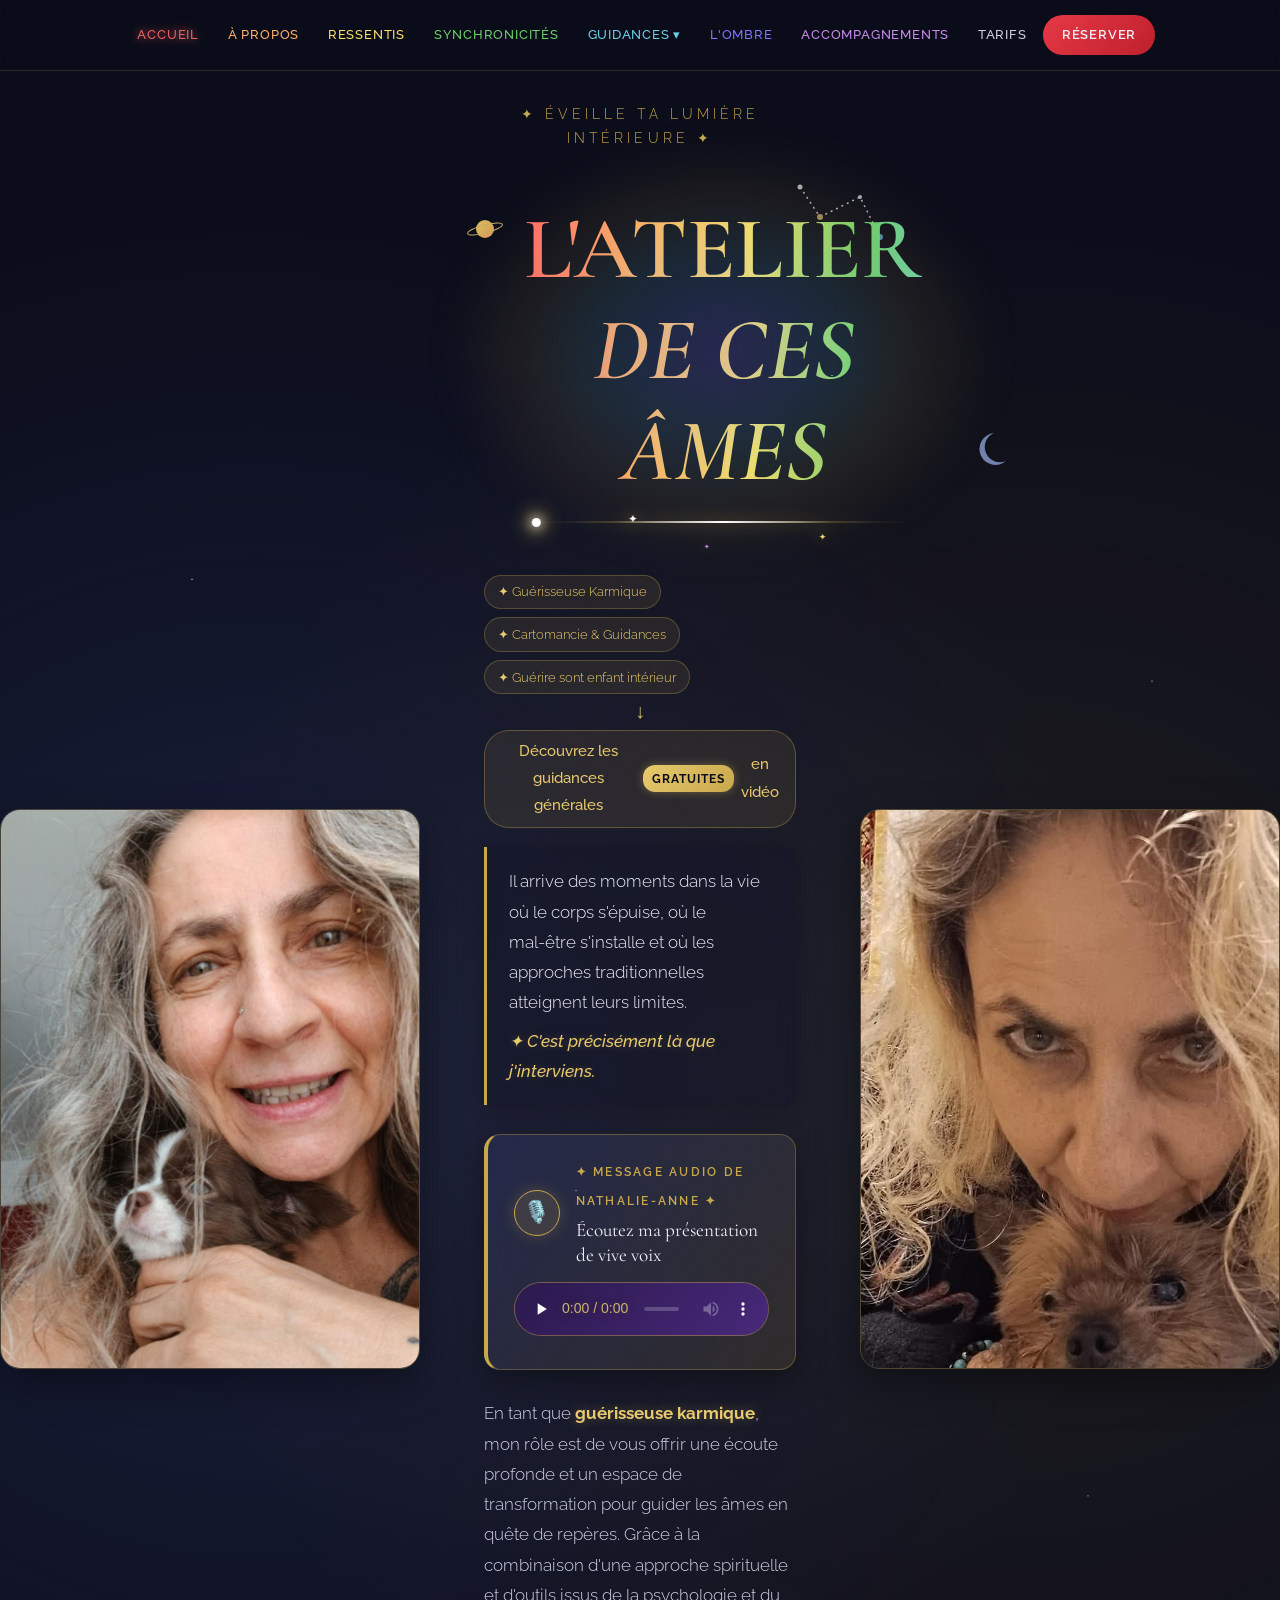
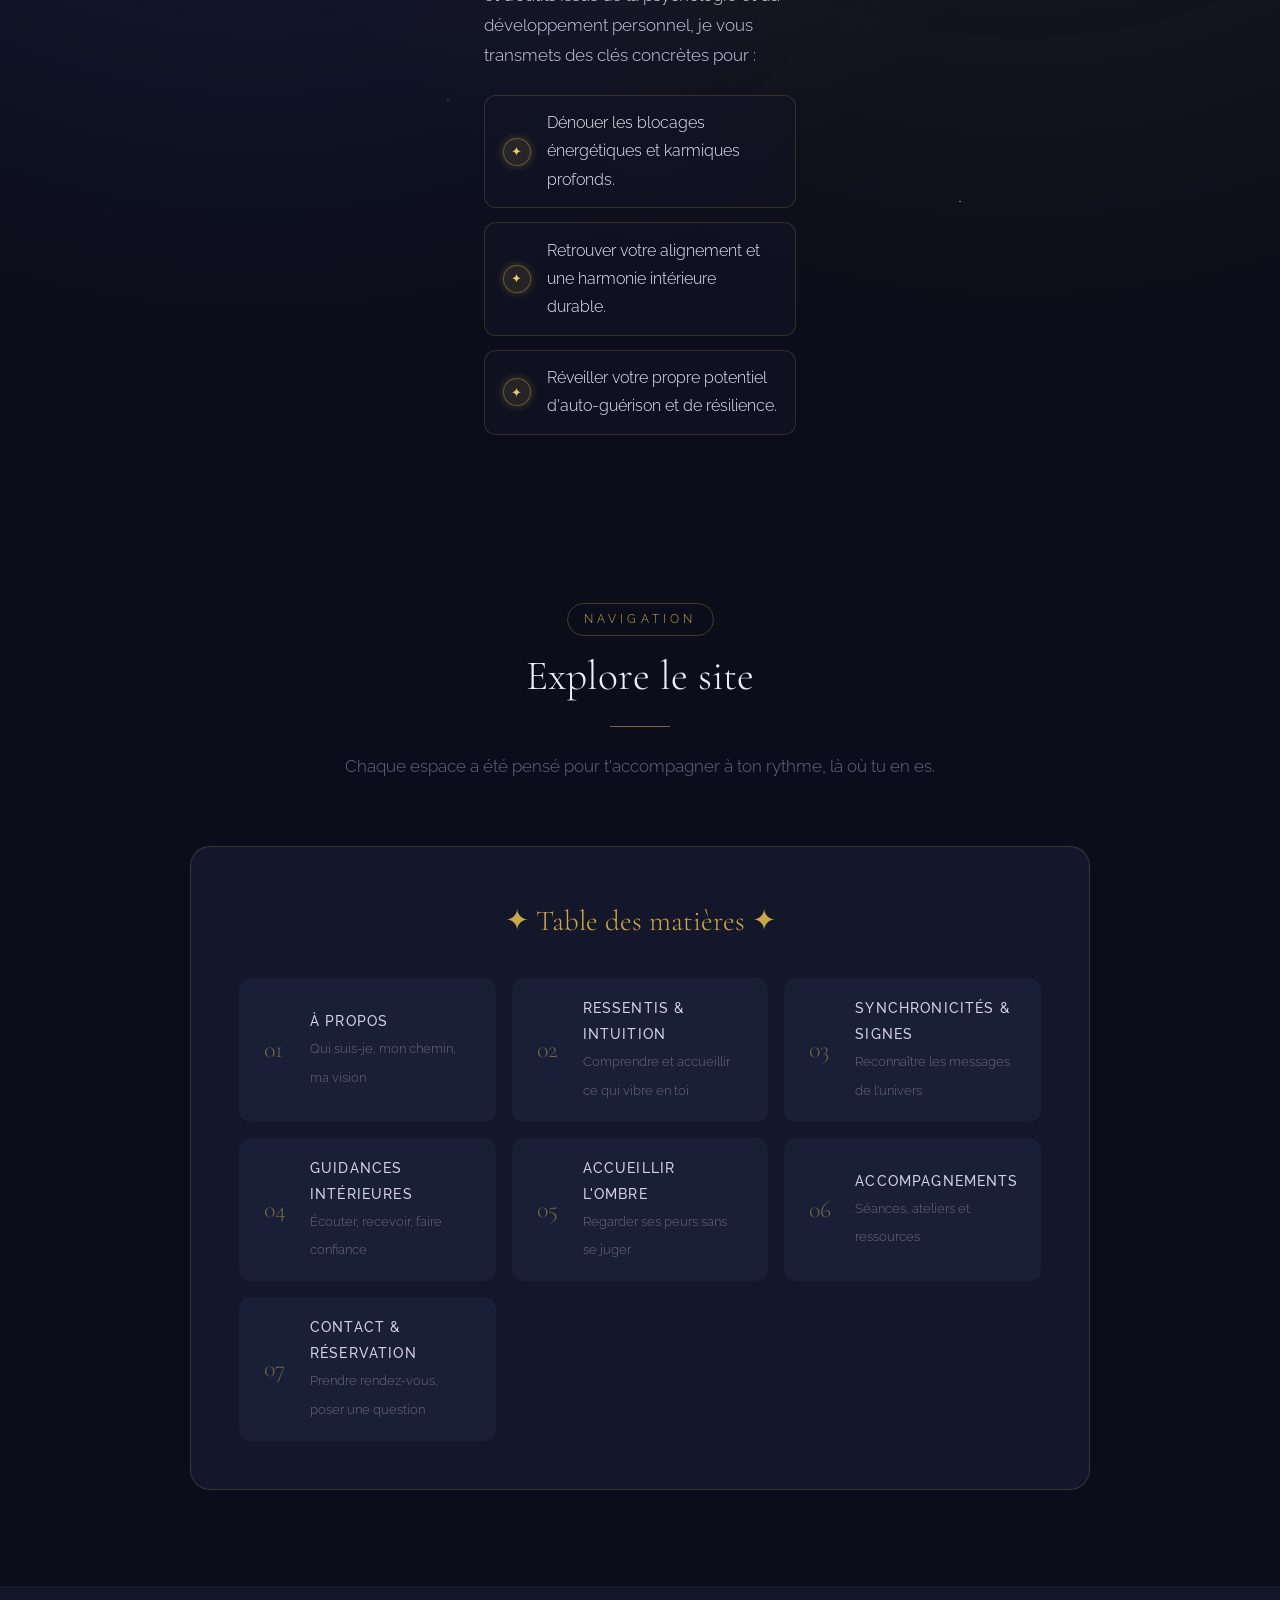
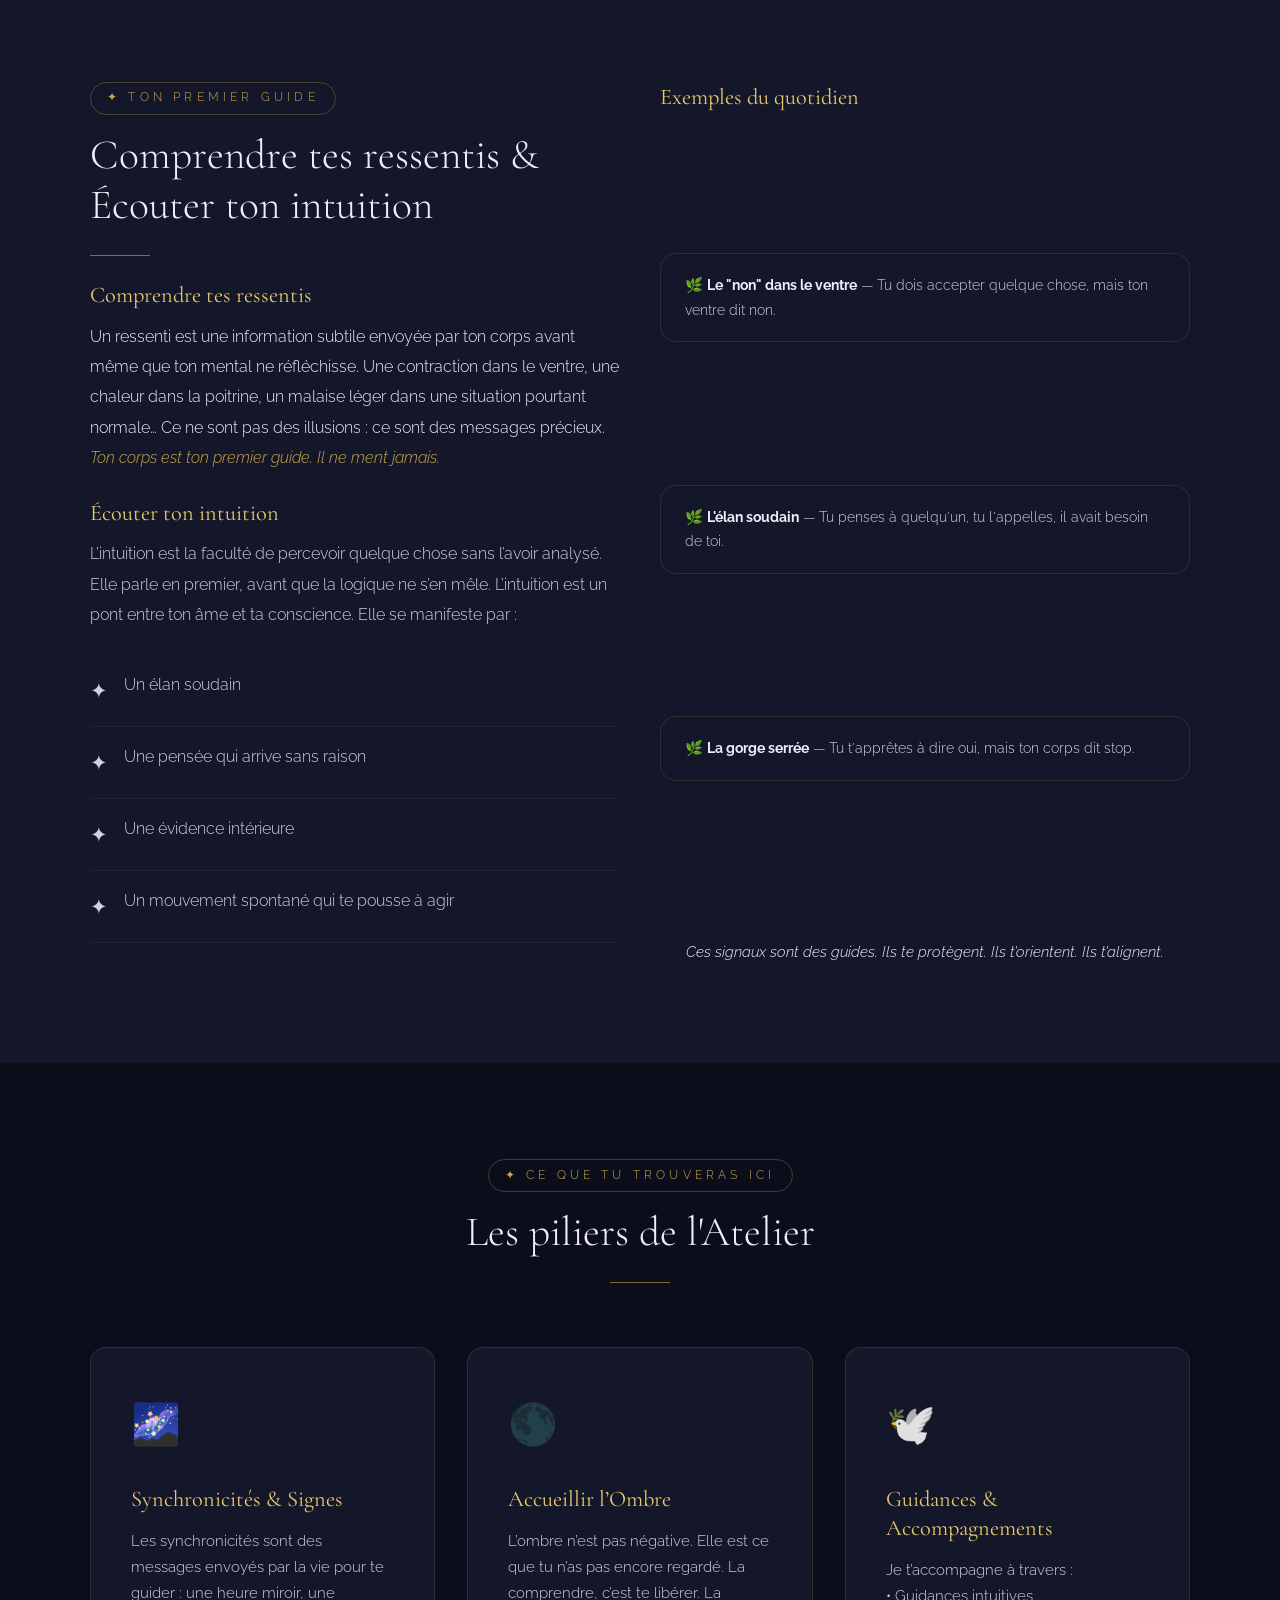
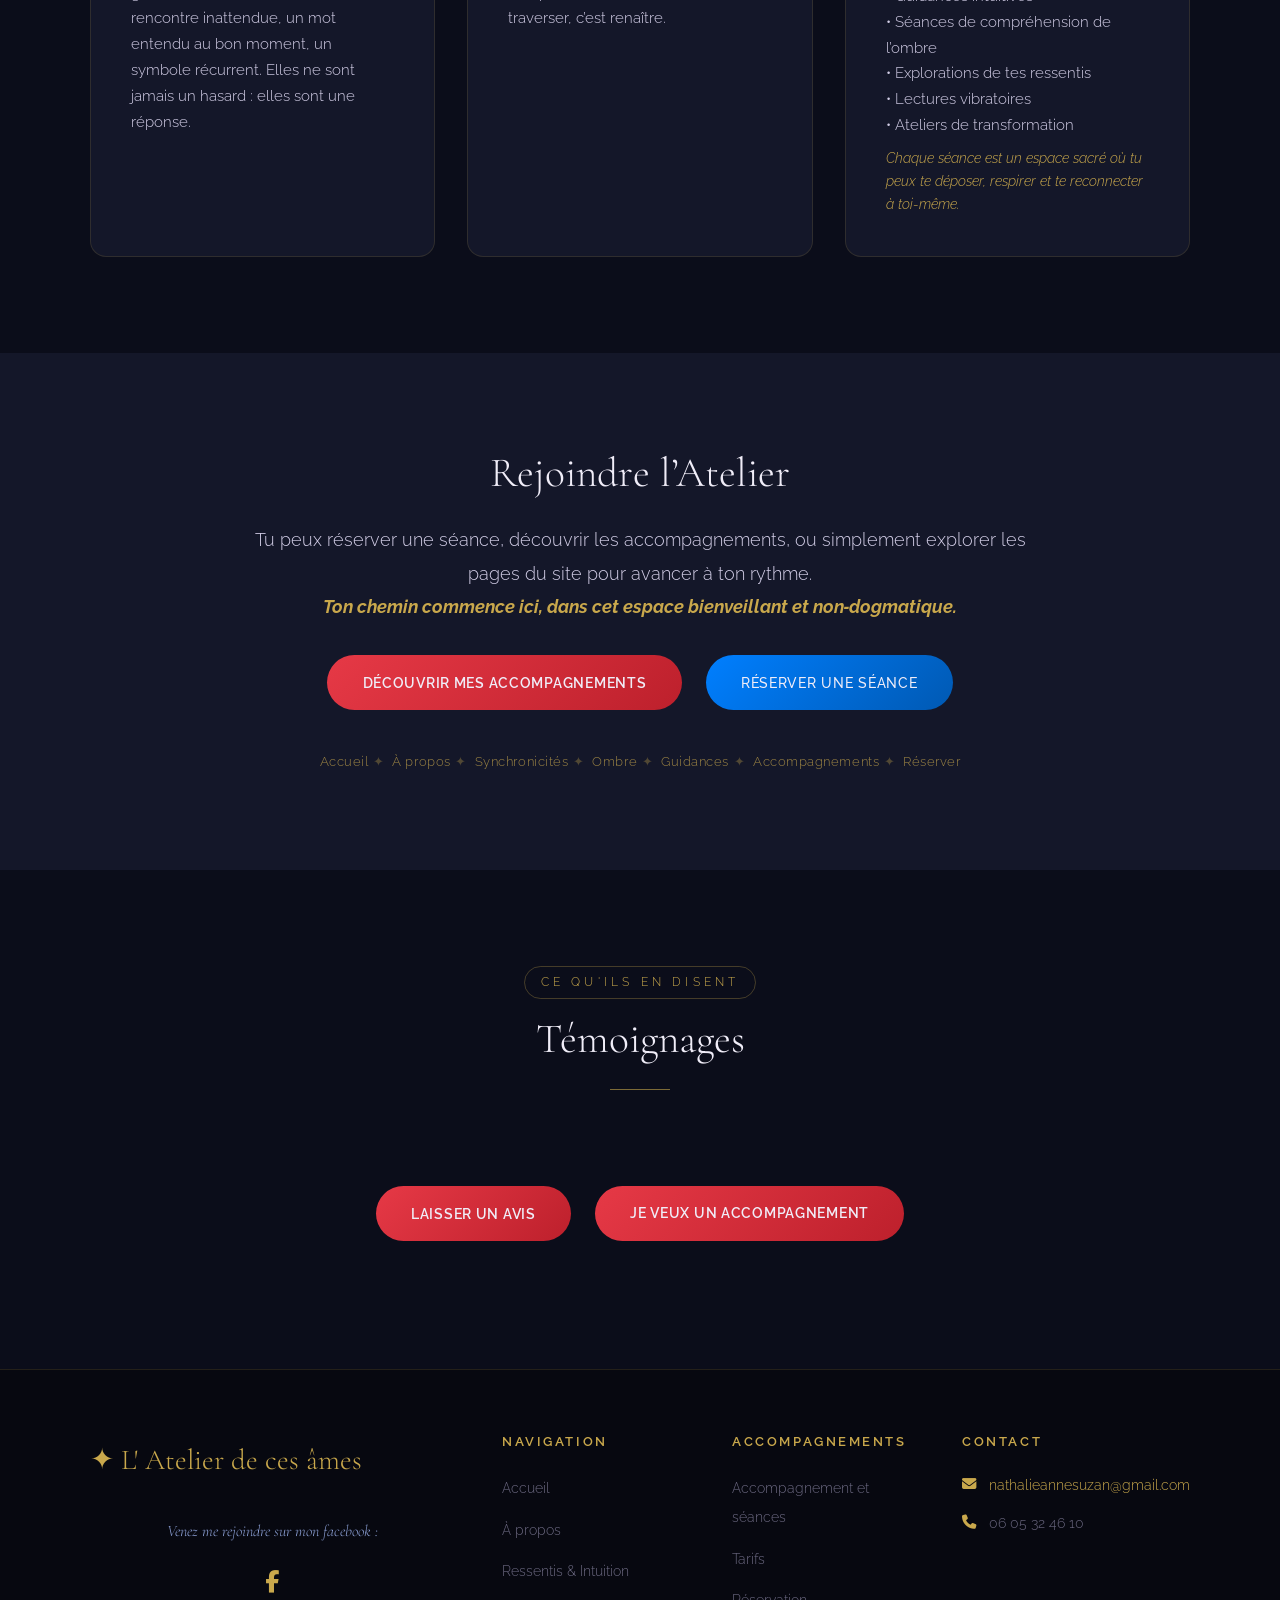
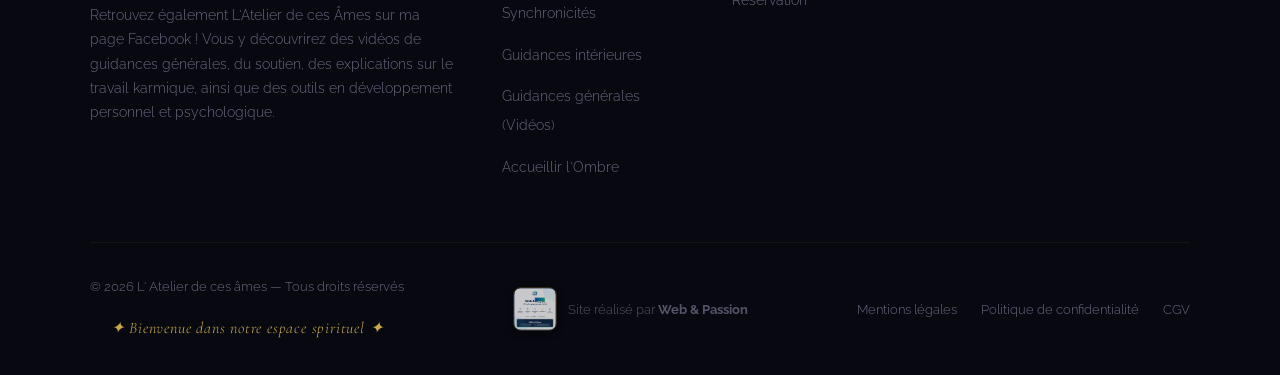
==== commit e516b37c: "mise a jour" ====
--- a/index.html
+++ b/index.html
@@ -2092,7 +2092,7 @@
               </div>
               <audio
                 controls
-                preload="metadata"
+                preload="none"
                 style="width: 100%; border-radius: 30px; outline: none"
               >
                 <source src="audio/Guerisseuse.m4a" type="audio/mp4" />
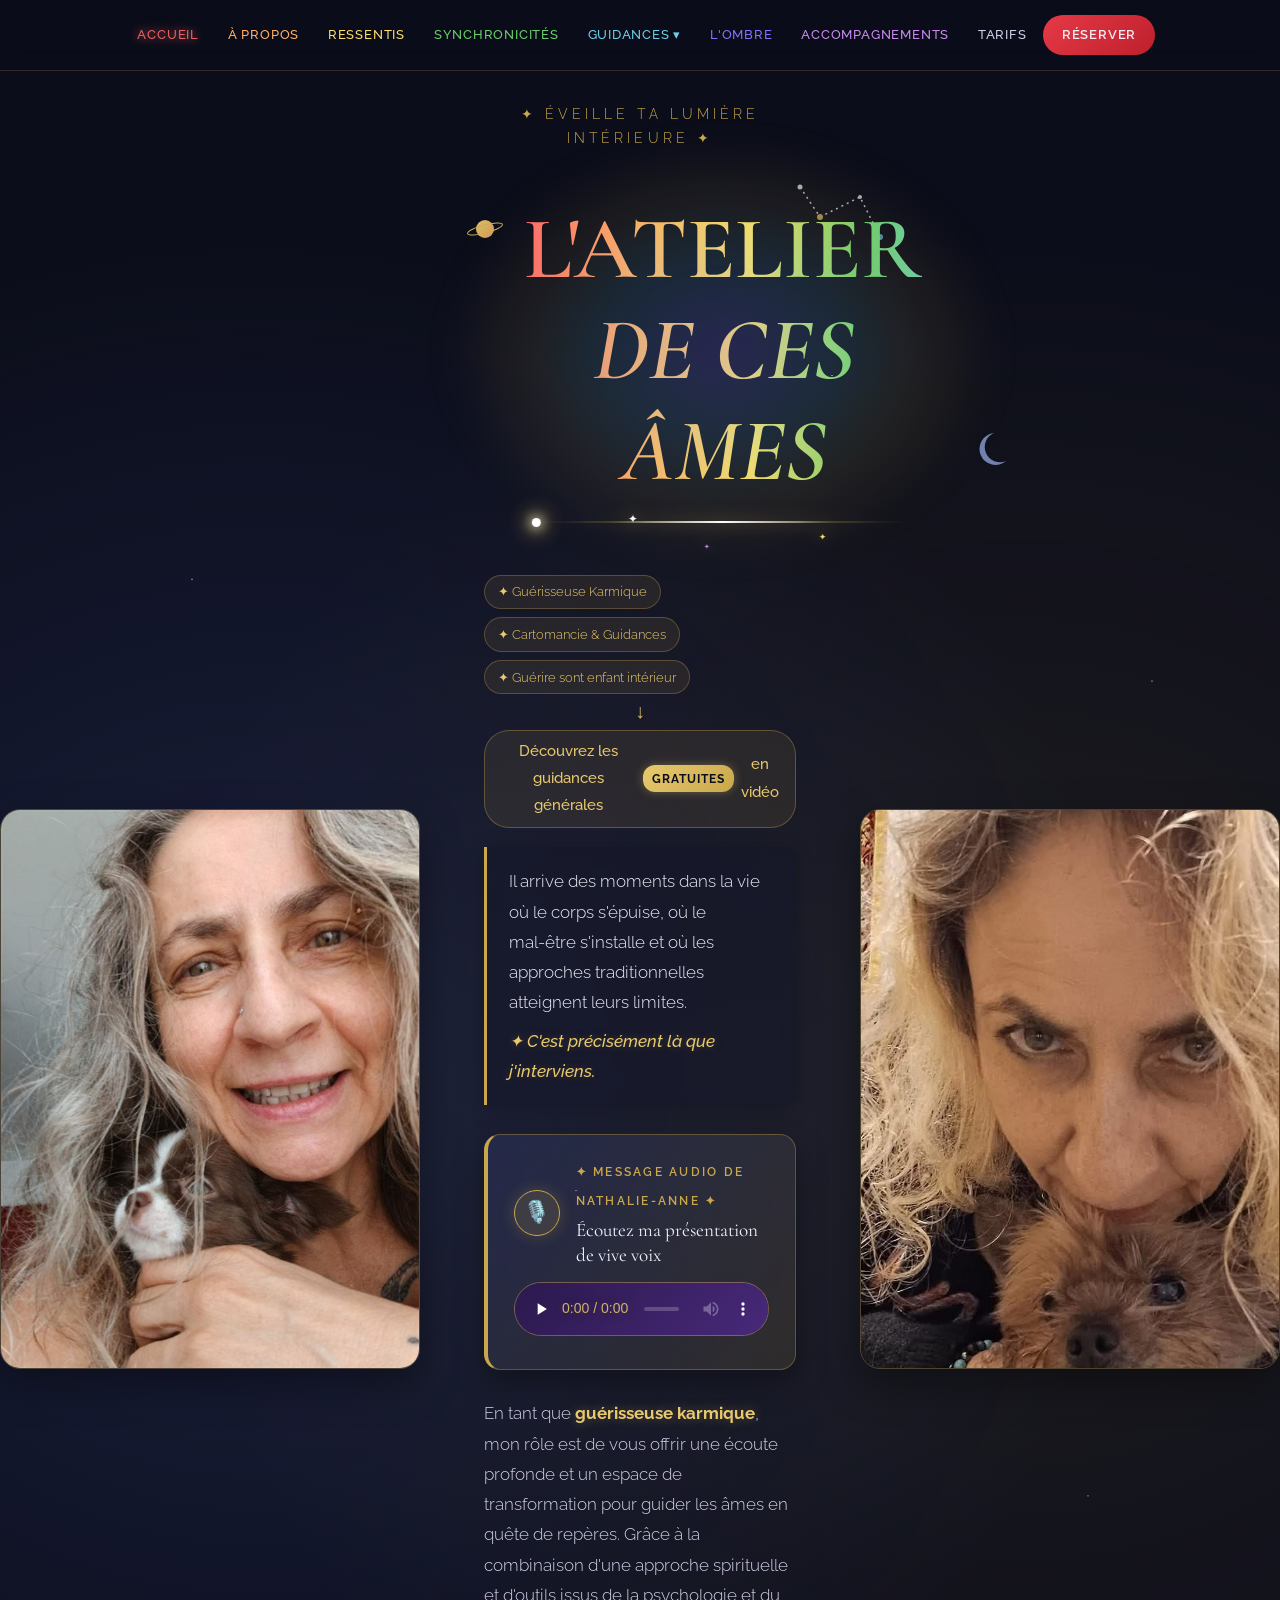
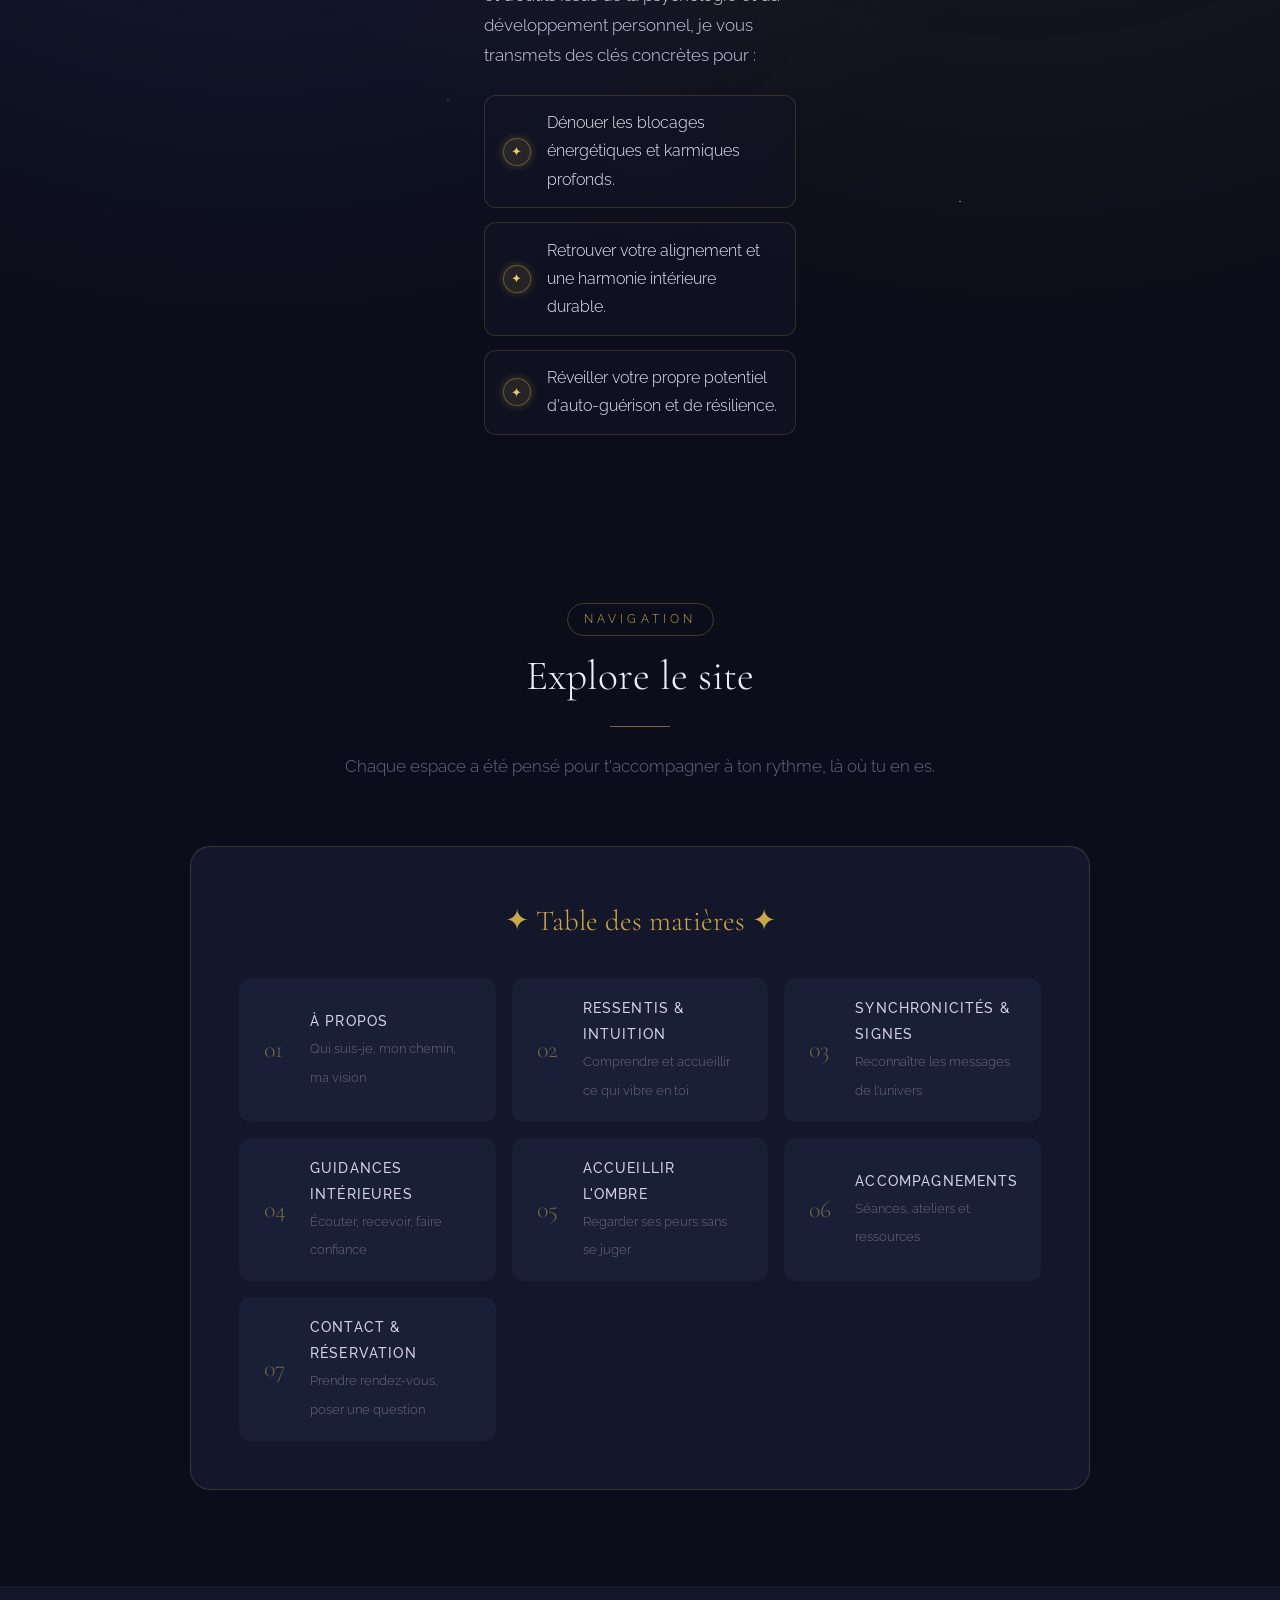
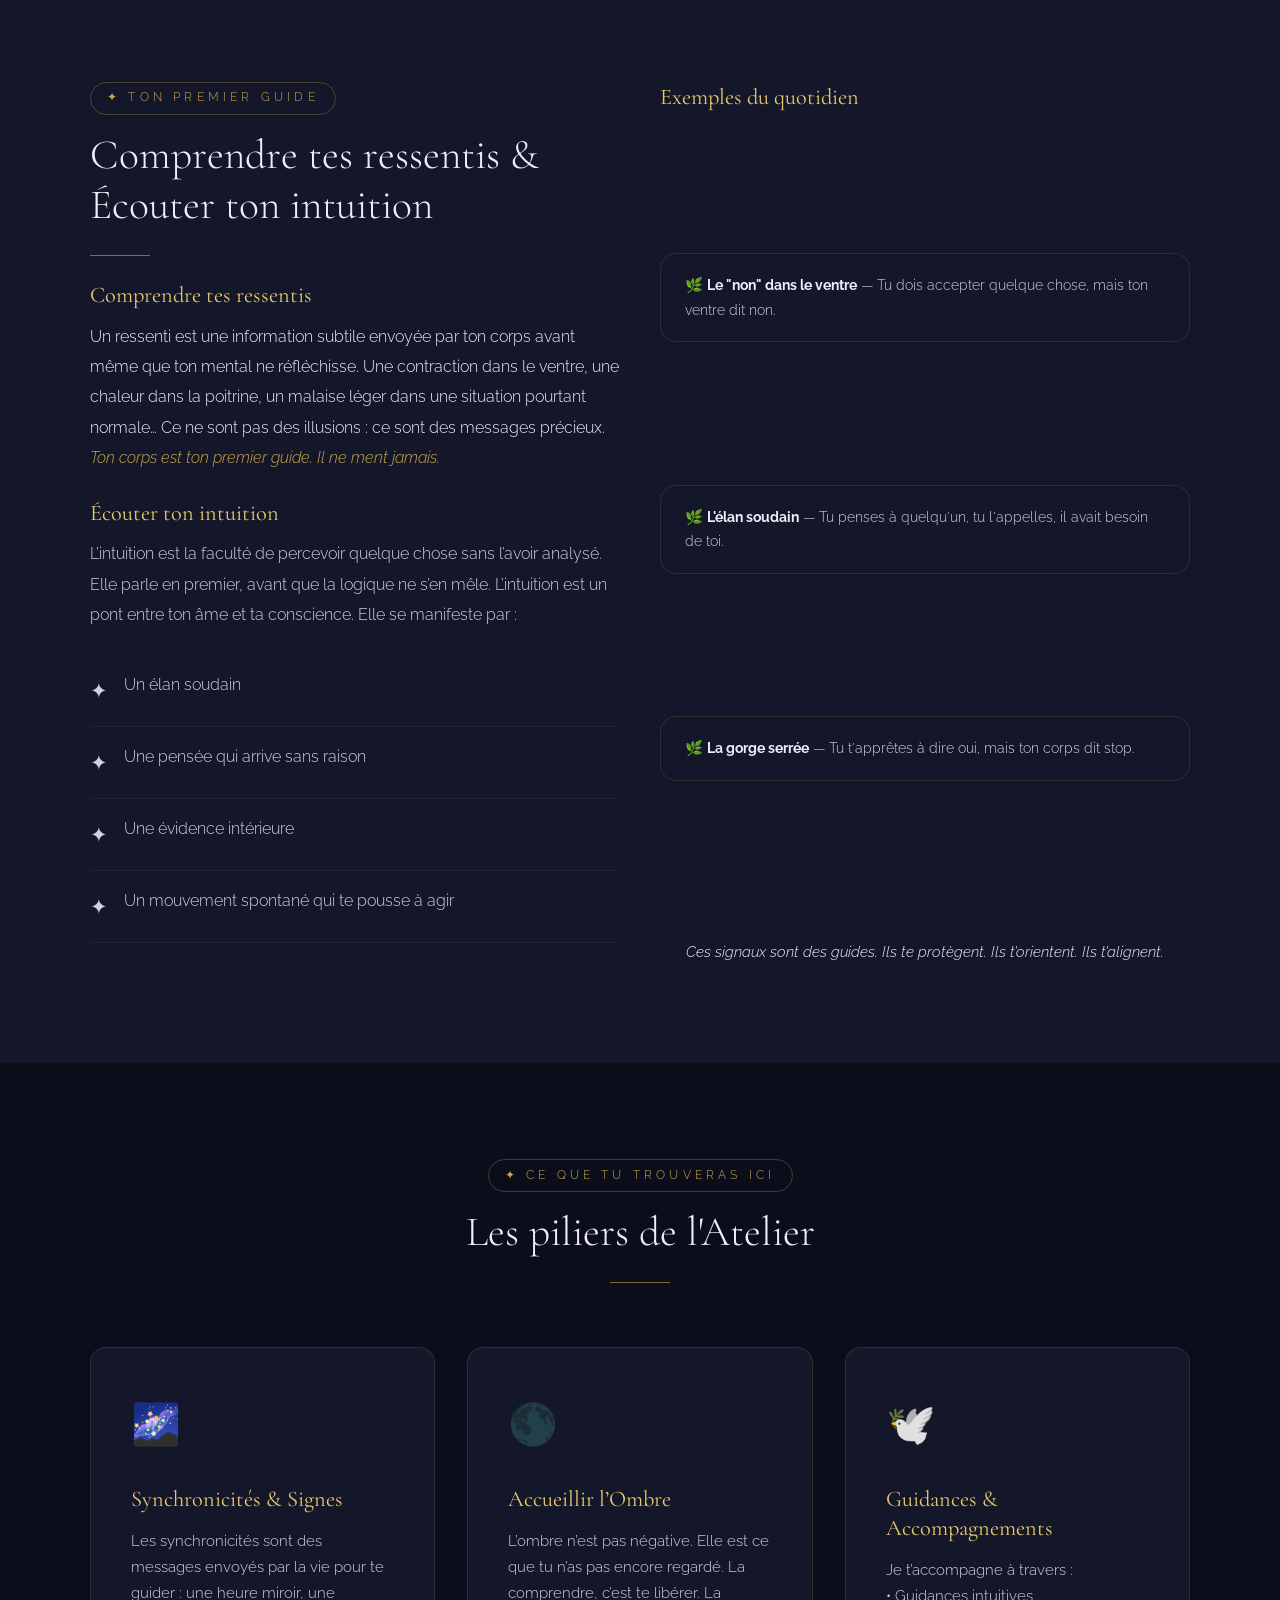
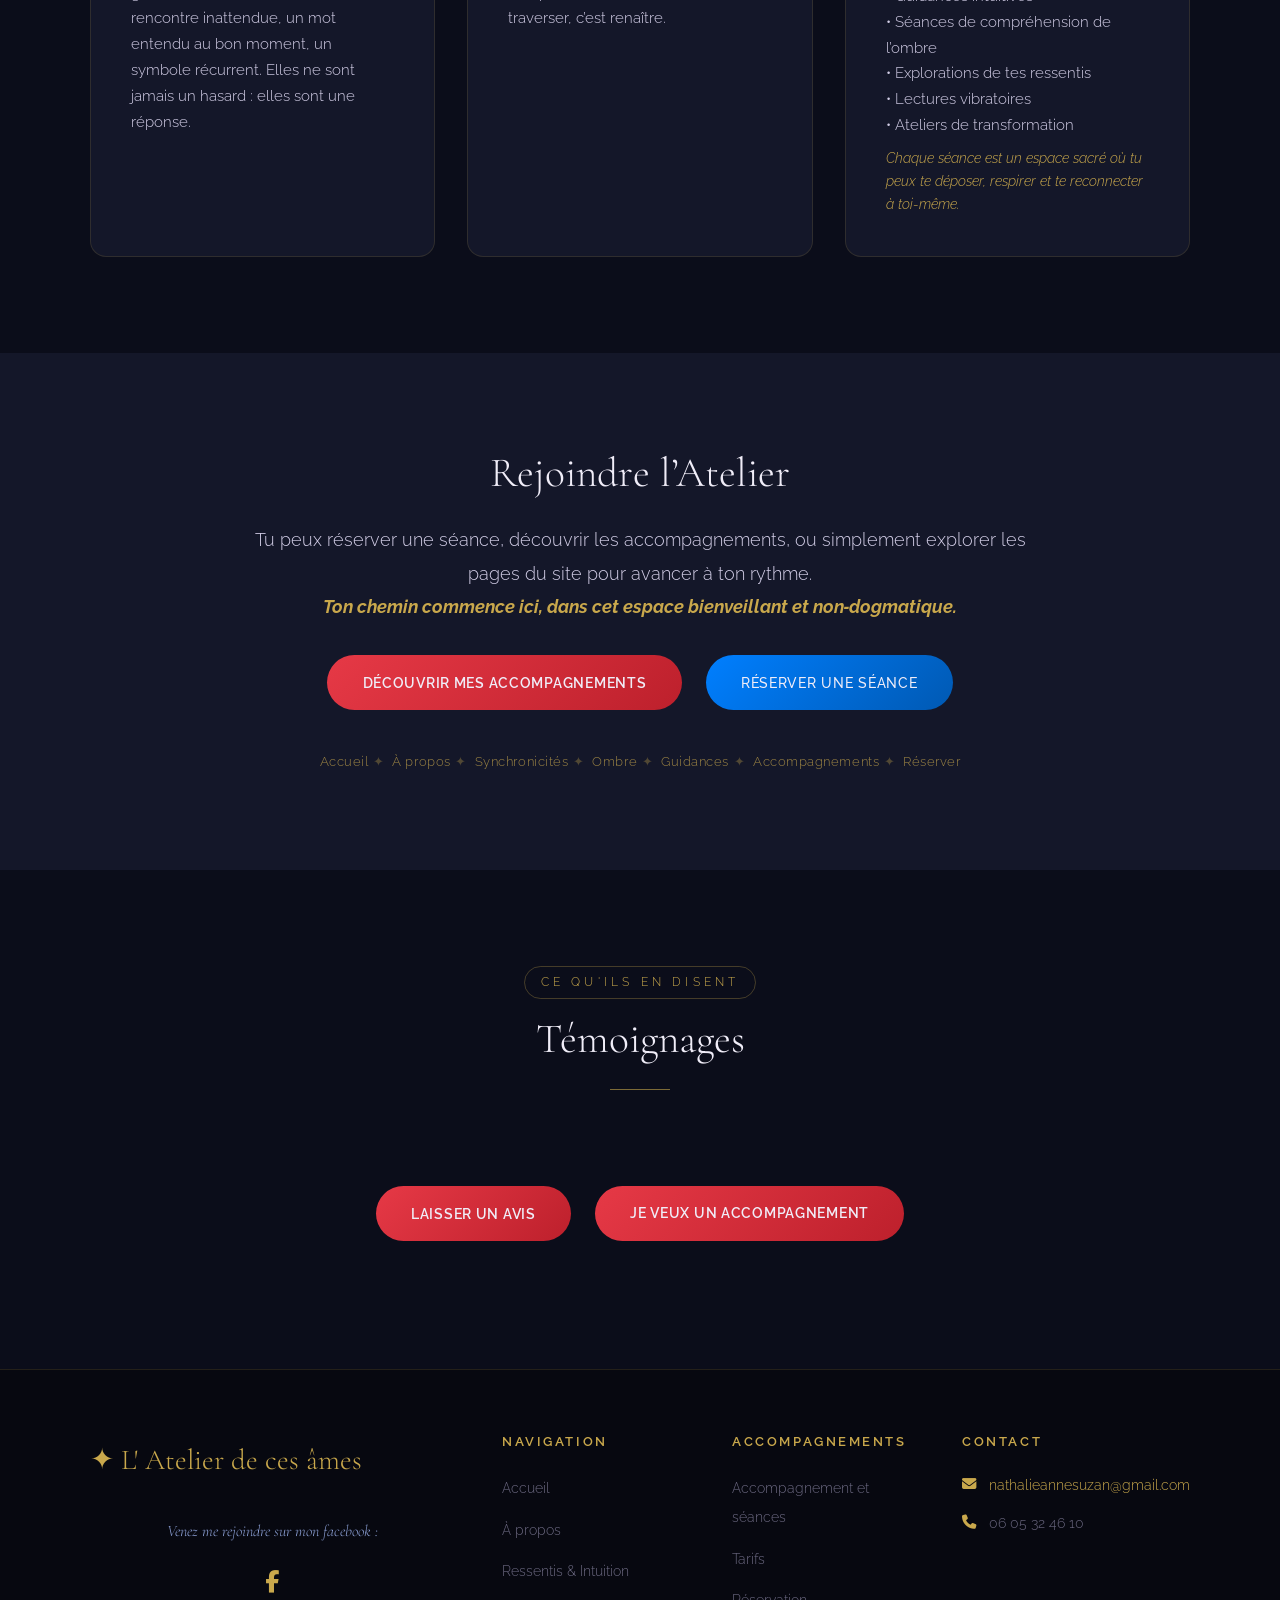
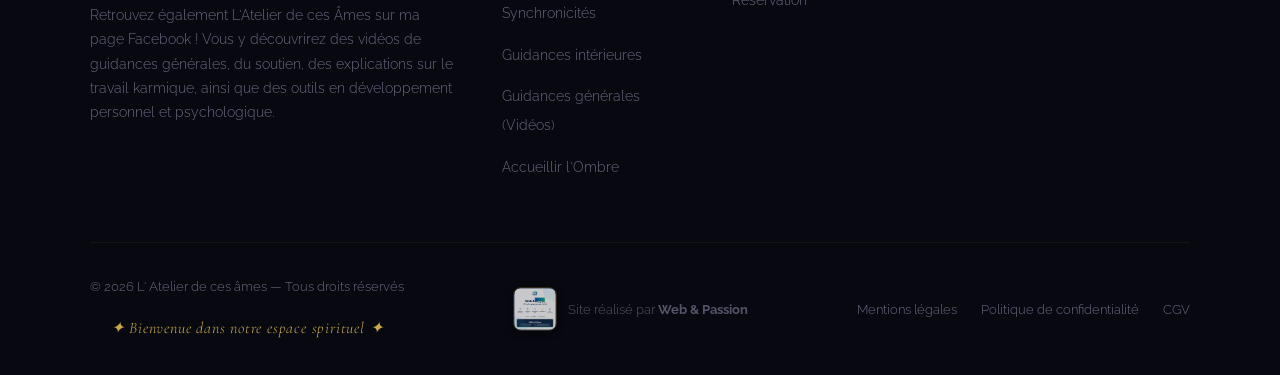
==== commit a78be7f5: "mise a jours" ====
--- a/index.html
+++ b/index.html
@@ -67,6 +67,12 @@
     <link rel="icon" type="image/png" href="favicon.png" />
     <link rel="icon" type="image/x-icon" href="favicon.ico" />
     <link rel="apple-touch-icon" href="apple-touch-icon.png" />
+    <link
+      rel="preload"
+      as="image"
+      href="images/brioche-et-moi.jpg"
+      fetchpriority="high"
+    />
     <link
       rel="stylesheet"
       href="style.css"
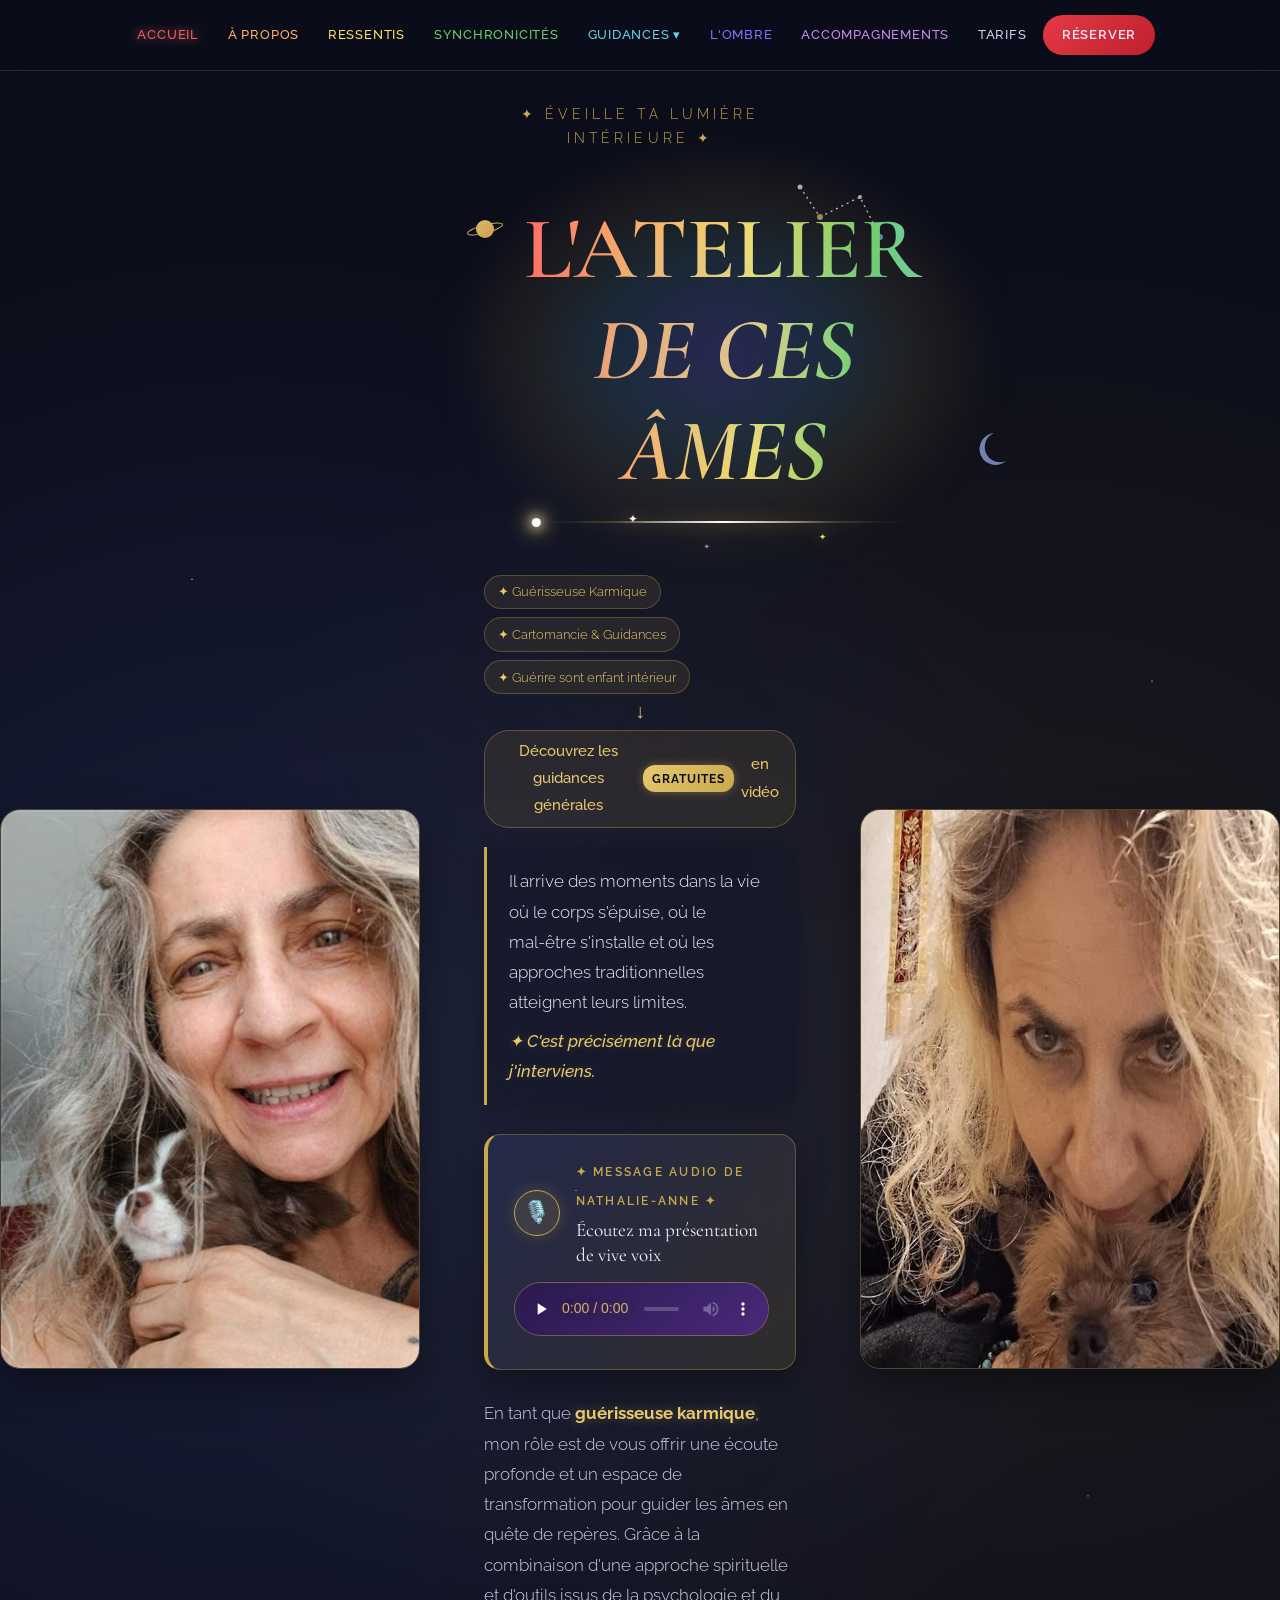
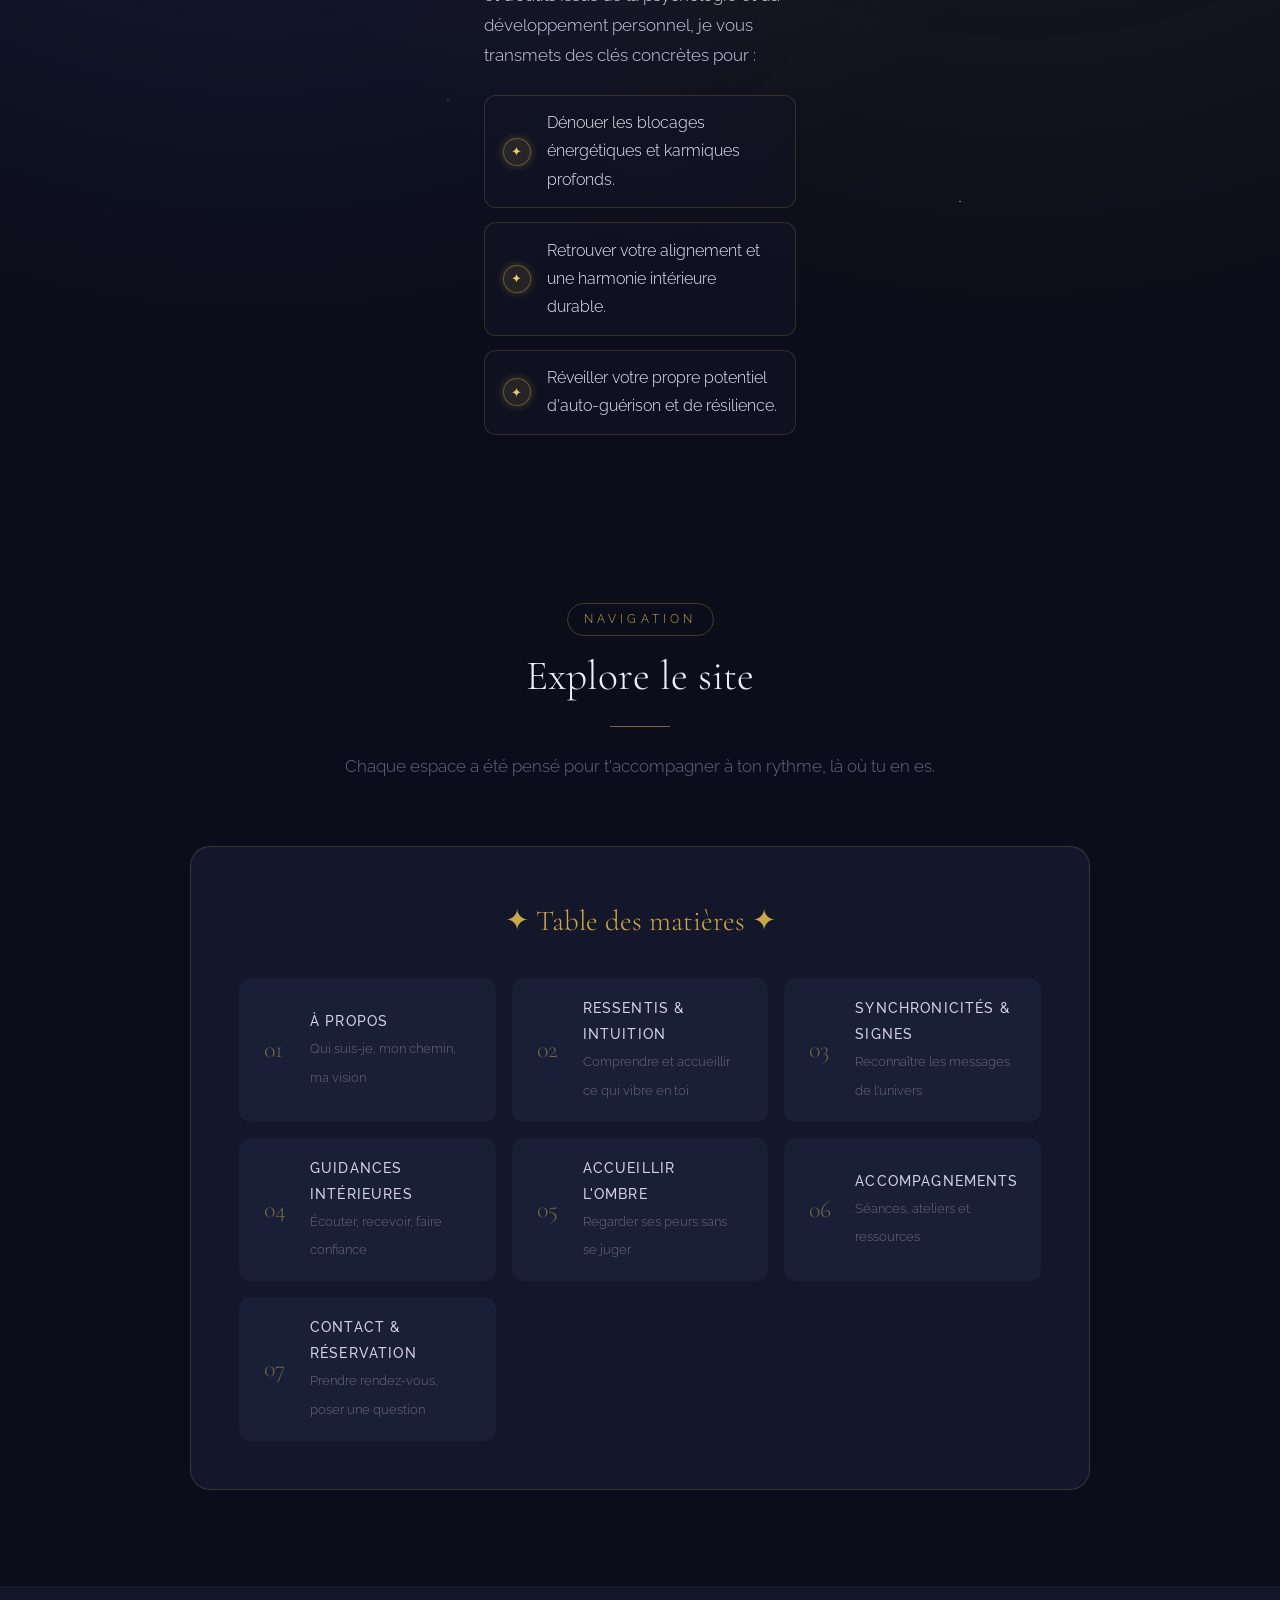
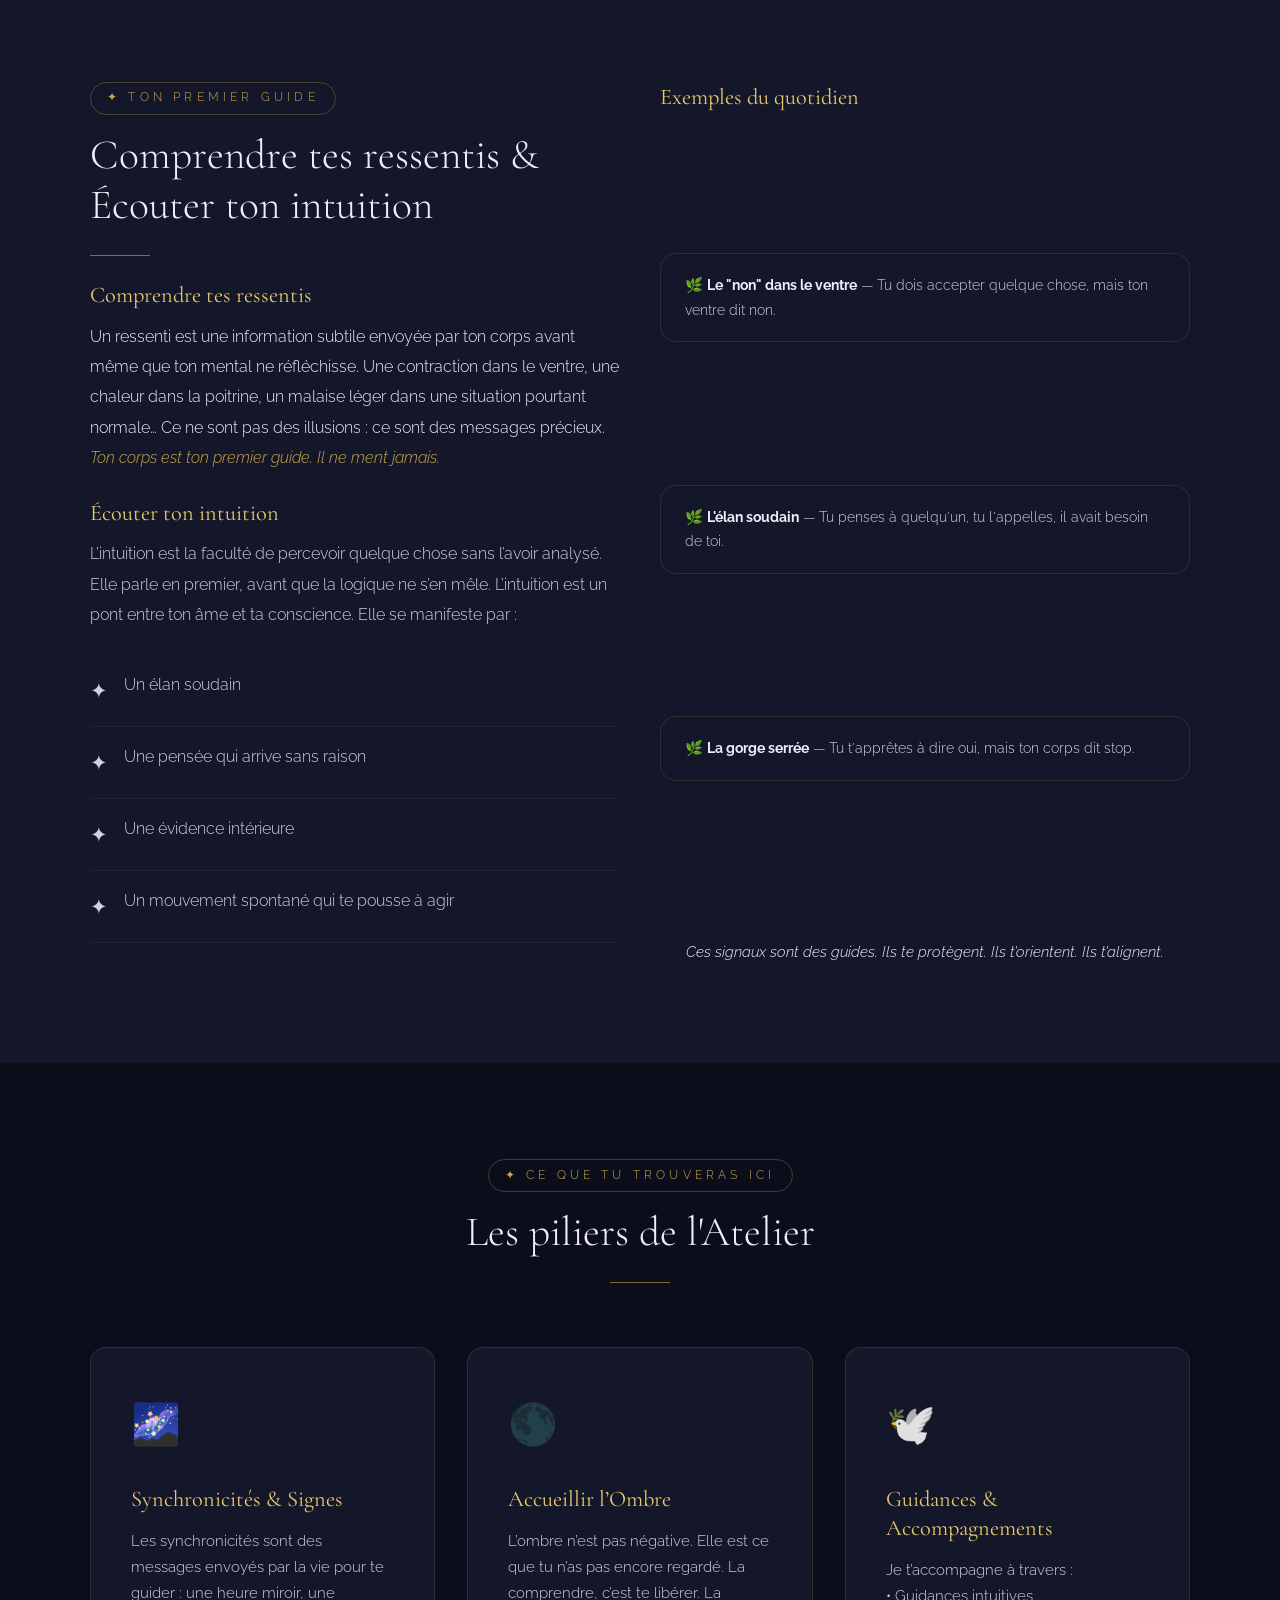
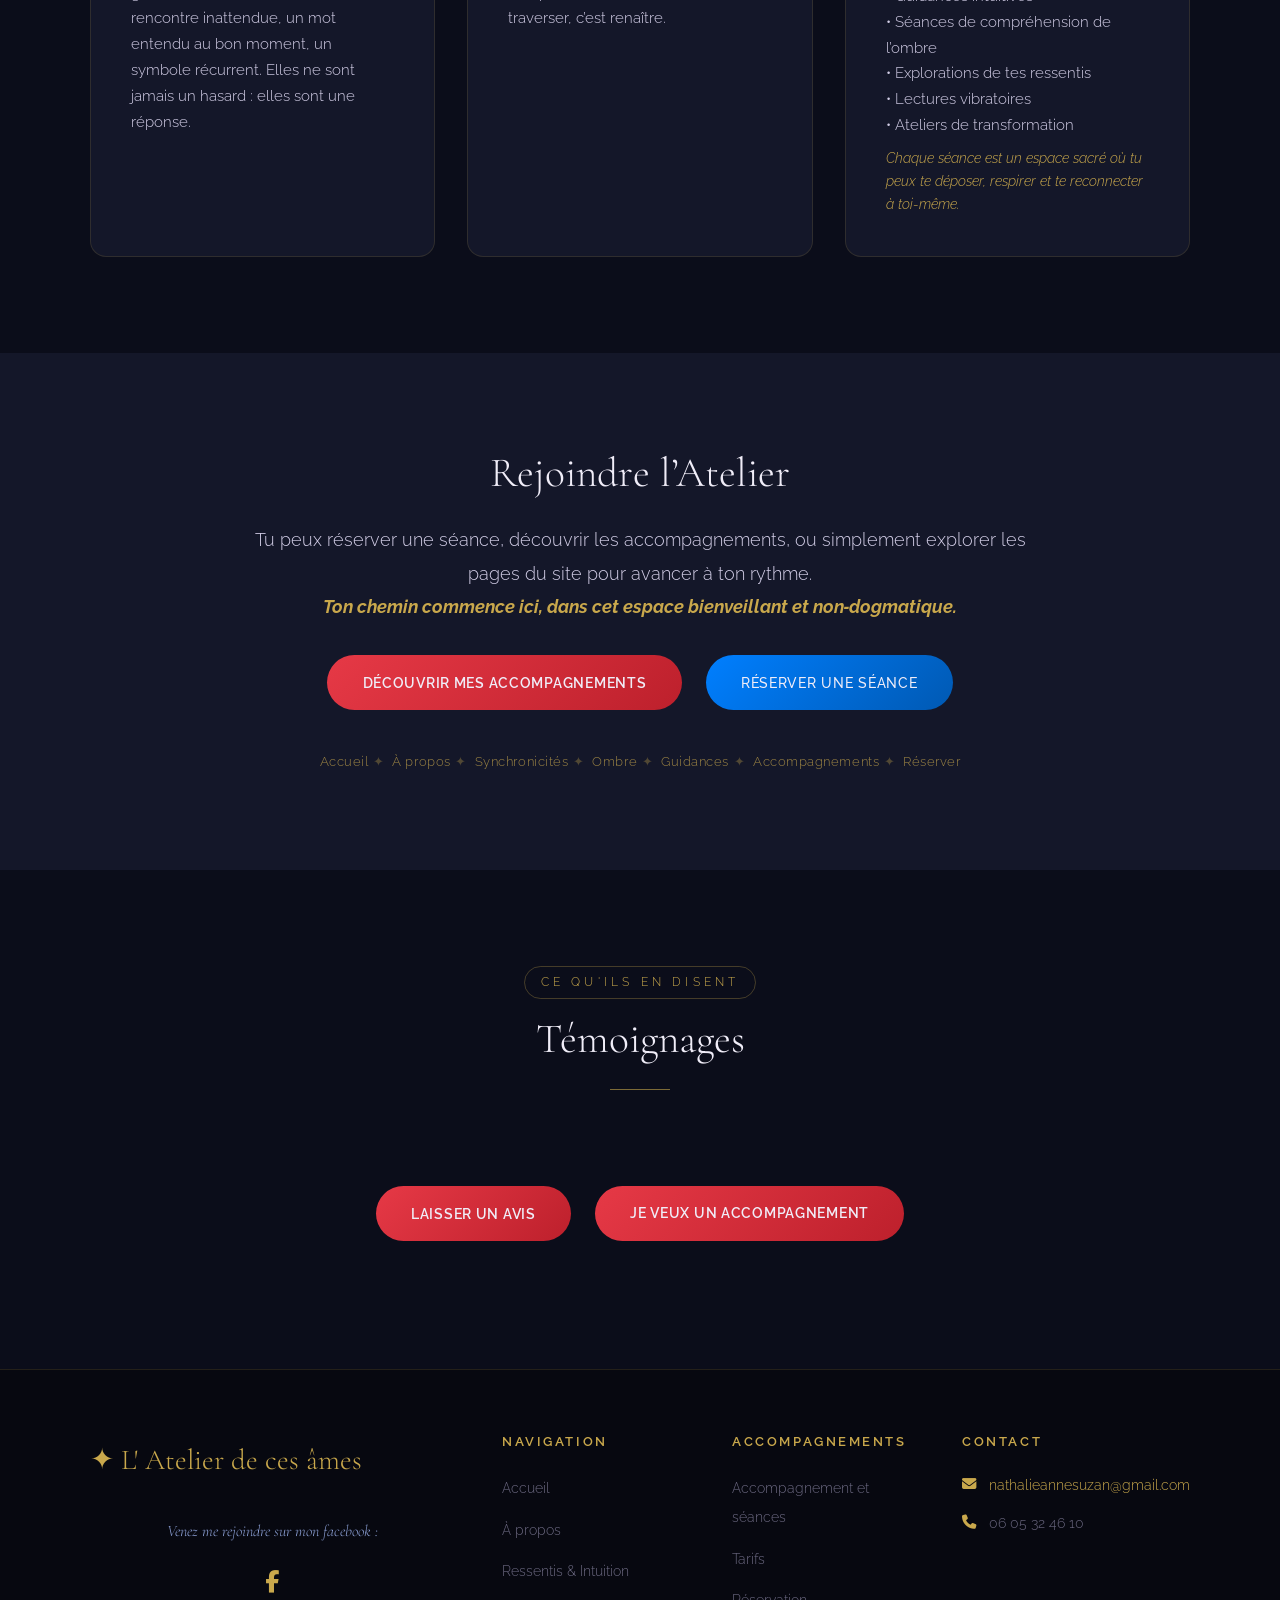
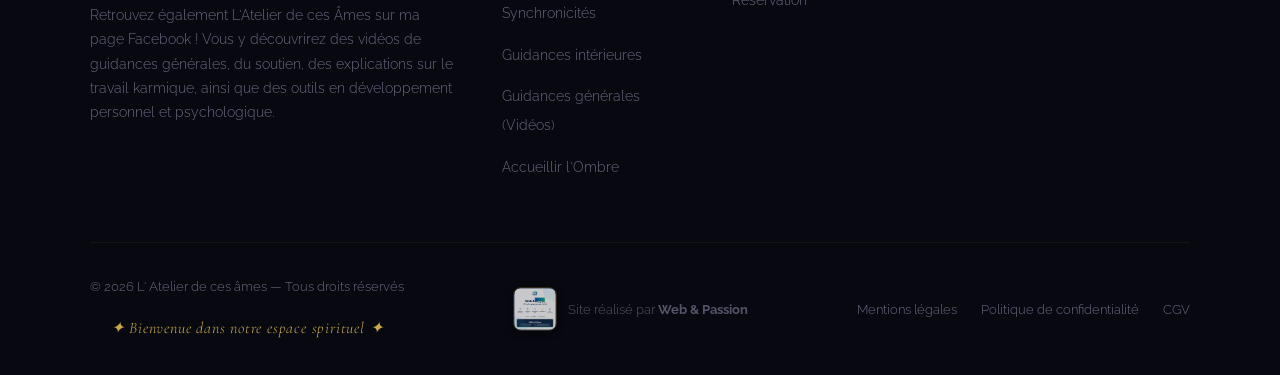
==== commit a303628f: "mise à jour" ====
--- a/index.html
+++ b/index.html
@@ -63,16 +63,16 @@
       }
     </script>
     <meta name="robots" content="index, follow" />
-    <!-- Favicon principal & multi-supports -->
-    <link rel="icon" type="image/png" href="favicon.png" />
-    <link rel="icon" type="image/x-icon" href="favicon.ico" />
-    <link rel="apple-touch-icon" href="apple-touch-icon.png" />
     <link
       rel="preload"
       as="image"
       href="images/brioche-et-moi.jpg"
       fetchpriority="high"
     />
+    <!-- Favicon principal & multi-supports -->
+    <link rel="icon" type="image/png" href="favicon.png" />
+    <link rel="icon" type="image/x-icon" href="favicon.ico" />
+    <link rel="apple-touch-icon" href="apple-touch-icon.png" />
     <link
       rel="stylesheet"
       href="style.css"
@@ -83,11 +83,6 @@
     <link rel="preconnect" href="https://fonts.googleapis.com" />
     <link rel="preconnect" href="https://fonts.gstatic.com" crossorigin />
     <link rel="preconnect" href="https://cdnjs.cloudflare.com" />
-    <link
-      rel="preload"
-      as="style"
-      href="https://fonts.googleapis.com/css2?family=Cormorant+Garamond:ital,wght@0,300;0,400;0,600;1,300;1,400&amp;family=Raleway:wght@300;400;500;600&amp;display=swap"
-    />
     <link
       rel="stylesheet"
       href="https://fonts.googleapis.com/css2?family=Cormorant+Garamond:ital,wght@0,300;0,400;0,600;1,300;1,400&amp;family=Raleway:wght@300;400;500;600&amp;display=swap"
@@ -113,1517 +108,23 @@
       />
     </noscript>
 
-    <style>
-      :root {
-        --nuit: #0b0d1a;
-        --cosmos: #141729;
-        --indigo: #3d4a8a;
-        --lavande: #8b9fd4;
-        --or: #c9a84c;
-        --or-clair: #e8c96d;
-        --texte: #d4cfe8;
-        --texte-clair: #f0edf8;
-        --gris-doux: #6b6880;
-        --rayon: rgba(201, 168, 76, 0.08);
-      }
-      .footer-socials {
-        margin-top: 2rem;
-        text-align: center;
-      }
-
-      .footer-socials p {
-        font-family: "Cormorant Garamond", serif;
-        font-style: italic;
-        color: var(--lavande);
-        margin-bottom: 1rem;
-      }
-
-      .social-icons {
-        display: flex;
-        justify-content: center;
-        gap: 1.5rem;
-      }
-
-      .social-icons a {
-        color: var(--or);
-        font-size: 1.4rem;
-        transition: all 0.3s ease;
-        text-decoration: none;
-      }
-
-      .social-icons a:hover {
-        color: var(--or-clair);
-        transform: translateY(-3px);
-        text-shadow: 0 0 8px rgba(232, 201, 109, 0.6);
-      }
-      * {
-        margin: 0;
-        padding: 0;
-        box-sizing: border-box;
-      }
-      html {
-        scroll-behavior: smooth;
-      }
-      body {
-        font-family: "Raleway", sans-serif;
-        background-color: var(--nuit);
-        line-height: 1.8;
-        font-weight: 300;
-        overflow-x: hidden;
-      }
-      h1,
-      h2,
-      h3,
-      h4 {
-        font-family: "Cormorant Garamond", serif;
-        line-height: 1.25;
-      }
-      h1 {
-        font-size: clamp(2.2rem, 5vw, 3.5rem);
-        font-weight: 300;
-        color: var(--texte-clair);
-        margin-bottom: 1rem;
-      }
-      h2 {
-        font-size: clamp(2rem, 3.5vw, 2.6rem);
-        font-weight: 300;
-        color: var(--texte-clair);
-        margin-bottom: 1rem;
-        line-height: 1.2;
-      }
-      h3 {
-        font-size: 1.4rem;
-        font-weight: 400;
-        color: var(--or-clair);
-        margin-bottom: 1rem;
-        line-height: 1.3;
-      }
-      h4 {
-        font-size: 1.25rem;
-        font-weight: 400;
-        color: var(--or);
-        margin-bottom: 1rem;
-        line-height: 1.3;
-      }
-      img {
-        max-width: 100%;
-        height: auto;
-      }
-      nav {
-        position: fixed;
-        top: 0;
-        left: 0;
-        width: 100%;
-        z-index: 1000;
-        background: rgba(11, 13, 26, 0.92);
-        backdrop-filter: blur(12px);
-        border-bottom: 1px solid rgba(201, 168, 76, 0.2);
-        padding: 0 2rem;
-      }
-      .nav-inner {
-        max-width: 1300px;
-        margin: 0 auto;
-        display: flex;
-        align-items: center;
-        justify-content: center;
-        height: 70px;
-      }
-      .nav-logo {
-        font-family: "Cormorant Garamond", serif;
-        font-size: clamp(1.05rem, 4vw, 1.5rem);
-        font-weight: 600;
-        color: var(--or);
-        letter-spacing: 0.05em;
-        text-decoration: none;
-        white-space: nowrap;
-      }
-      .nav-links {
-        display: flex;
-        list-style: none;
-        gap: 0.2rem;
-        align-items: center;
-      }
-      .nav-links li:nth-child(1) a {
-        --chakra-color: #ff6b6b;
-        --chakra-bg: rgba(255, 107, 107, 0.15);
-      } /* 1. Racine (Rouge) */
-      .nav-links li:nth-child(2) a {
-        --chakra-color: #ffb067;
-        --chakra-bg: rgba(255, 176, 103, 0.15);
-      } /* 2. Sacré (Orange) */
-      .nav-links li:nth-child(3) a {
-        --chakra-color: #fae06b;
-        --chakra-bg: rgba(250, 224, 107, 0.15);
-      } /* 3. Plexus (Jaune) */
-      .nav-links li:nth-child(4) a {
-        --chakra-color: #6bcf6b;
-        --chakra-bg: rgba(107, 207, 107, 0.15);
-      } /* 4. Cœur (Vert) */
-      .nav-links li:nth-child(5) a {
-        --chakra-color: #6bcfe6;
-        --chakra-bg: rgba(107, 207, 230, 0.15);
-      } /* 5. Gorge (Bleu) */
-      .nav-links li:nth-child(6) a {
-        --chakra-color: #8073ff;
-        --chakra-bg: rgba(128, 115, 255, 0.15);
-      } /* 6. 3e Œil (Indigo) */
-      .nav-links li:nth-child(7) a {
-        --chakra-color: #c98ced;
-        --chakra-bg: rgba(201, 140, 237, 0.15);
-      } /* 7. Couronne (Violet) */
-      .nav-links a {
-        display: block;
-        padding: 0.5rem 0.8rem;
-        color: var(--chakra-color, var(--texte));
-        text-decoration: none;
-        font-size: 0.82rem;
-        font-weight: 500;
-        letter-spacing: 0.06em;
-        text-transform: uppercase;
-        border-radius: 4px;
-        transition: all 0.3s ease;
-        cursor: pointer;
-      }
-      .nav-links a.active {
-        text-shadow: 0 0 10px var(--chakra-color, var(--or));
-        opacity: 0.9;
-      }
-      .nav-links a:hover {
-        background: var(--chakra-bg, var(--rayon));
-        transform: translateY(-1px);
-      }
-      .nav-cta {
-        background: linear-gradient(135deg, #e63946, #bd202c);
-        color: var(--texte-clair) !important;
-        font-weight: 600 !important;
-        border-radius: 25px !important;
-        padding: 0.5rem 1.2rem !important;
-        text-shadow: none !important;
-        transform: none !important;
-      }
-      .nav-cta:hover {
-        transform: translateY(-2px) !important;
-        box-shadow: 0 5px 15px rgba(230, 57, 70, 0.3);
-      }
-      .hamburger {
-        display: none;
-        flex-direction: column;
-        justify-content: center;
-        align-items: center;
-        gap: 5px;
-        cursor: pointer;
-        background: none;
-        border: none;
-        padding: 10px;
-        min-width: 44px;
-        min-height: 44px;
-      }
-      .hamburger span {
-        width: 25px;
-        height: 2px;
-        background: var(--or);
-        border-radius: 2px;
-        transition: 0.3s;
-      }
-      .page-section {
-        display: none;
-        padding-top: 70px;
-        min-height: 100vh;
-      }
-      .page-section.active {
-        display: block;
-      }
-      @keyframes fadeIn {
-        from {
-          opacity: 0;
-          transform: translateY(15px);
-        }
-        to {
-          opacity: 1;
-          transform: translateY(0);
-        }
-      }
-      .hero {
-        min-height: 100vh;
-        display: flex;
-        align-items: center;
-        justify-content: center;
-        text-align: center;
-        position: relative;
-        overflow: hidden;
-        background:
-          radial-gradient(
-            ellipse at 20% 50%,
-            rgba(61, 74, 138, 0.3) 0%,
-            transparent 60%
-          ),
-          radial-gradient(
-            ellipse at 80% 50%,
-            rgba(201, 168, 76, 0.1) 0%,
-            transparent 60%
-          ),
-          var(--nuit);
-      }
-      .stars {
-        position: absolute;
-        inset: 0;
-        background-image:
-          radial-gradient(1px 1px at 15% 25%, white 0%, transparent 100%),
-          radial-gradient(1px 1px at 65% 15%, white 0%, transparent 100%),
-          radial-gradient(
-            1px 1px at 85% 70%,
-            rgba(255, 255, 255, 0.7) 0%,
-            transparent 100%
-          ),
-          radial-gradient(
-            1px 1px at 35% 80%,
-            rgba(255, 255, 255, 0.5) 0%,
-            transparent 100%
-          ),
-          radial-gradient(1px 1px at 55% 40%, white 0%, transparent 100%),
-          radial-gradient(
-            1px 1px at 90% 30%,
-            rgba(255, 255, 255, 0.8) 0%,
-            transparent 100%
-          ),
-          radial-gradient(
-            1px 1px at 10% 60%,
-            rgba(255, 255, 255, 0.6) 0%,
-            transparent 100%
-          ),
-          radial-gradient(1px 1px at 75% 85%, white 0%, transparent 100%),
-          radial-gradient(
-            1px 1px at 45% 55%,
-            rgba(255, 255, 255, 0.9) 0%,
-            transparent 100%
-          ),
-          radial-gradient(
-            1px 1px at 25% 45%,
-            rgba(255, 255, 255, 0.4) 0%,
-            transparent 100%
-          );
-        animation: scintiller 8s ease-in-out infinite alternate;
-      }
-      @keyframes scintiller {
-        from {
-          opacity: 0.5;
-        }
-        to {
-          opacity: 1;
-        }
-      }
-      .hero-content {
-        position: relative;
-        z-index: 2;
-        max-width: 800px;
-        padding: 2rem;
-      }
-      .hero-eyebrow {
-        font-family: "Raleway", sans-serif;
-        font-size: 0.85rem;
-        letter-spacing: 0.3em;
-        text-transform: uppercase;
-        color: var(--or);
-        margin-bottom: 1.5rem;
-        display: block;
-      }
-      .hero h1 {
-        position: relative;
-        z-index: 2;
-        font-family: "Cormorant Garamond", serif;
-        font-size: clamp(2.8rem, 7vw, 5.5rem);
-        font-weight: 600;
-        line-height: 1.15;
-        margin-bottom: 1.5rem;
-        text-transform: uppercase;
-        background: linear-gradient(
-          90deg,
-          #ff6b6b,
-          #ffb067,
-          #fae06b,
-          #6bcf6b,
-          #6bcfe6,
-          #8073ff,
-          #c98ced,
-          #ff6b6b
-        );
-        background-size: 200% auto;
-        -webkit-background-clip: text;
-        -webkit-text-fill-color: transparent;
-        background-clip: text;
-        color: transparent;
-        animation: astralShimmer 8s linear infinite;
-      }
-      .hero h1::before {
-        content: "";
-        position: absolute;
-        top: 50%;
-        left: 50%;
-        width: 140%;
-        height: 140%;
-        transform: translate(-50%, -50%);
-        background: radial-gradient(
-          ellipse at center,
-          rgba(128, 115, 255, 0.25) 0%,
-          rgba(107, 207, 230, 0.15) 30%,
-          rgba(201, 168, 76, 0.1) 50%,
-          transparent 70%
-        );
-        z-index: -1;
-        filter: blur(20px);
-        animation: pulseAstral 4s infinite alternate ease-in-out;
-        pointer-events: none;
-      }
-      .hero h1 em {
-        font-style: italic;
-      }
-      @keyframes astralShimmer {
-        to {
-          background-position: 200% center;
-        }
-      }
-      @keyframes pulseAstral {
-        0% {
-          opacity: 0.7;
-          transform: translate(-50%, -50%) scale(0.95);
-        }
-        100% {
-          opacity: 1;
-          transform: translate(-50%, -50%) scale(1.05);
-        }
-      }
-      .hero-intro {
-        font-size: 1.15rem;
-        color: var(--texte);
-        max-width: 580px;
-        margin: 0 auto 2.5rem;
-        font-weight: 300;
-      }
-      .hero-buttons {
-        display: flex;
-        gap: 1rem;
-        justify-content: center;
-        flex-wrap: wrap;
-      }
-      .btn-primary {
-        display: inline-block;
-        padding: 0.9rem 2.2rem;
-        background: linear-gradient(135deg, #e63946, #bd202c);
-        color: var(--texte-clair);
-        text-decoration: none;
-        border-radius: 50px;
-        font-weight: 600;
-        font-size: 0.9rem;
-        letter-spacing: 0.05em;
-        cursor: pointer;
-        border: none;
-        transition: all 0.3s ease;
-        text-transform: uppercase;
-        font-family: "Raleway", sans-serif;
-      }
-      .btn-primary:hover {
-        transform: translateY(-3px);
-        box-shadow: 0 15px 35px rgba(230, 57, 70, 0.4);
-      }
-      .btn-secondary {
-        display: inline-block;
-        padding: 0.9rem 2.2rem;
-        background: linear-gradient(135deg, #007fff, #0059b3);
-        color: var(--texte-clair);
-        text-decoration: none;
-        border-radius: 50px;
-        font-weight: 500;
-        font-size: 0.9rem;
-        letter-spacing: 0.05em;
-        cursor: pointer;
-        border: none;
-        transition: all 0.3s ease;
-        text-transform: uppercase;
-        font-family: "Raleway", sans-serif;
-      }
-      .btn-secondary:hover {
-        transform: translateY(-3px);
-        box-shadow: 0 15px 35px rgba(0, 127, 255, 0.4);
-      }
-      .section {
-        padding: 6rem 2rem;
-      }
-      .section-alt {
-        background: var(--cosmos);
-      }
-      .container {
-        max-width: 1100px;
-        margin: 0 auto;
-      }
-      .section-header {
-        text-align: center;
-        margin-bottom: 4rem;
-      }
-      .section-label {
-        display: inline-block;
-        font-size: 0.75rem;
-        letter-spacing: 0.35em;
-        text-transform: uppercase;
-        color: var(--or);
-        margin-bottom: 1rem;
-        padding: 0.3rem 1rem;
-        border: 1px solid rgba(201, 168, 76, 0.3);
-        border-radius: 20px;
-      }
-      .section-title {
-        font-family: "Cormorant Garamond", serif;
-        font-size: clamp(2rem, 3.5vw, 2.6rem);
-        font-weight: 300;
-        color: var(--texte-clair);
-        margin-bottom: 1rem;
-        line-height: 1.2;
-      }
-      .section-subtitle {
-        font-size: 1.05rem;
-        color: var(--gris-doux);
-        max-width: 600px;
-        margin: 0 auto;
-        font-weight: 300;
-      }
-      .divider {
-        width: 60px;
-        height: 1px;
-        background: var(--or);
-        margin: 1.5rem auto;
-        opacity: 0.6;
-      }
-      .grid-3 {
-        display: grid;
-        grid-template-columns: repeat(auto-fit, minmax(300px, 1fr));
-        gap: 2rem;
-      }
-      .grid-2 {
-        display: grid;
-        grid-template-columns: repeat(auto-fit, minmax(400px, 1fr));
-        gap: 2.5rem;
-        align-items: start;
-      }
-      .card {
-        background: var(--cosmos);
-        border: 1px solid rgba(201, 168, 76, 0.15);
-        border-radius: 16px;
-        padding: 2.5rem;
-        position: relative;
-        overflow: hidden;
-      }
-      .card-icon {
-        font-size: 2.5rem;
-        color: var(--or);
-        margin-bottom: 1.5rem;
-        display: block;
-      }
-      .card h2 {
-        font-family: "Cormorant Garamond", serif;
-        font-size: 1.6rem;
-        color: var(--or-clair);
-        margin-bottom: 1.2rem;
-        font-weight: 400;
-        border-bottom: 1px solid rgba(201, 168, 76, 0.2);
-        padding-bottom: 0.5rem;
-      }
-      .card h3 {
-        font-family: "Cormorant Garamond", serif;
-        font-size: 1.4rem;
-        color: var(--or-clair);
-        margin-bottom: 1rem;
-        font-weight: 400;
-      }
-      .card h4 {
-        font-family: "Cormorant Garamond", serif;
-        font-size: 1.25rem;
-        color: var(--or);
-        margin-bottom: 1rem;
-        font-weight: 400;
-      }
-      .card p {
-        color: var(--texte);
-        font-size: 0.95rem;
-        line-height: 1.7;
-      }
-      .toc {
-        background: var(--cosmos);
-        border: 1px solid rgba(201, 168, 76, 0.2);
-        border-radius: 20px;
-        padding: 3rem;
-        max-width: 900px;
-        margin: 0 auto;
-      }
-      .toc-title {
-        font-family: "Cormorant Garamond", serif;
-        font-size: 1.8rem;
-        color: var(--or);
-        margin-bottom: 2rem;
-        text-align: center;
-      }
-      .toc-grid {
-        display: grid;
-        grid-template-columns: repeat(auto-fit, minmax(250px, 1fr));
-        gap: 1rem;
-      }
-      .toc-item {
-        display: flex;
-        align-items: center;
-        gap: 1rem;
-        padding: 1rem 1.5rem;
-        background: rgba(61, 74, 138, 0.15);
-        border-radius: 12px;
-        cursor: pointer;
-        transition: all 0.3s;
-        text-decoration: none;
-        color: var(--texte);
-        border: 1px solid transparent;
-      }
-      .toc-item:hover {
-        background: rgba(201, 168, 76, 0.1);
-        border-color: rgba(201, 168, 76, 0.3);
-        color: var(--or-clair);
-        transform: translateX(5px);
-      }
-      .toc-num {
-        font-family: "Cormorant Garamond", serif;
-        font-size: 1.5rem;
-        color: var(--or);
-        opacity: 0.5;
-        min-width: 30px;
-      }
-      .toc-text strong {
-        display: block;
-        font-weight: 500;
-        font-size: 0.9rem;
-        text-transform: uppercase;
-        letter-spacing: 0.08em;
-      }
-      .toc-text span {
-        font-size: 0.8rem;
-        color: var(--gris-doux);
-        font-weight: 300;
-      }
-      .testimonial {
-        border-left: 3px solid var(--or);
-        padding: 2rem 2.5rem;
-        background: var(--cosmos);
-        border-radius: 0 16px 16px 0;
-        font-style: italic;
-        margin: 1rem 0;
-      }
-      .testimonial p {
-        font-size: 1.05rem;
-        color: var(--texte-clair);
-        margin-bottom: 1rem;
-        line-height: 1.8;
-      }
-      .testimonial cite {
-        font-style: normal;
-        font-size: 0.85rem;
-        color: var(--or);
-        letter-spacing: 0.1em;
-        text-transform: uppercase;
-      }
-      .pricing-card {
-        background: var(--cosmos);
-        border: 1px solid rgba(201, 168, 76, 0.2);
-        border-radius: 20px;
-        padding: 3rem 2.5rem;
-        text-align: center;
-        transition: all 0.4s;
-        position: relative;
-      }
-      .pricing-card.featured {
-        border-color: var(--or);
-        background: linear-gradient(
-          135deg,
-          var(--cosmos),
-          rgba(61, 74, 138, 0.3)
-        );
-      }
-      .pricing-badge {
-        position: absolute;
-        top: -15px;
-        left: 50%;
-        transform: translateX(-50%);
-        background: var(--or);
-        color: var(--nuit);
-        font-size: 0.75rem;
-        font-weight: 700;
-        text-transform: uppercase;
-        letter-spacing: 0.1em;
-        padding: 0.3rem 1.5rem;
-        border-radius: 20px;
-      }
-      .pricing-name {
-        font-family: "Cormorant Garamond", serif;
-        font-size: 1.5rem;
-        color: var(--texte-clair);
-        margin-bottom: 0.5rem;
-      }
-      .pricing-price {
-        font-family: "Cormorant Garamond", serif;
-        font-size: 3rem;
-        color: var(--or);
-        font-weight: 600;
-        line-height: 1;
-        margin: 1.5rem 0 0.5rem;
-      }
-      .pricing-period {
-        font-size: 0.85rem;
-        color: var(--gris-doux);
-        margin-bottom: 2rem;
-      }
-      .pricing-features {
-        list-style: none;
-        margin: 1.5rem 0 2.5rem;
-        text-align: left;
-      }
-      .pricing-features li {
-        padding: 0.6rem 0;
-        color: var(--texte);
-        font-size: 0.95rem;
-        border-bottom: 1px solid rgba(201, 168, 76, 0.08);
-        display: flex;
-        align-items: center;
-        gap: 0.8rem;
-      }
-      .pricing-features li::before {
-        content: "✦";
-        color: var(--or);
-        font-size: 0.7rem;
-        flex-shrink: 0;
-      }
-      .blog-card {
-        background: var(--cosmos);
-        border: 1px solid rgba(201, 168, 76, 0.1);
-        border-radius: 16px;
-        overflow: hidden;
-        transition: all 0.4s;
-      }
-      .blog-card:hover {
-        transform: translateY(-6px);
-        border-color: rgba(201, 168, 76, 0.3);
-      }
-      .blog-card-header {
-        height: 180px;
-        display: flex;
-        align-items: center;
-        justify-content: center;
-        font-size: 3.5rem;
-      }
-      .blog-card-body {
-        padding: 2rem;
-      }
-      .blog-category {
-        font-size: 0.75rem;
-        letter-spacing: 0.2em;
-        text-transform: uppercase;
-        color: var(--or);
-        margin-bottom: 0.8rem;
-      }
-      .blog-card h3 {
-        font-family: "Cormorant Garamond", serif;
-        font-size: 1.4rem;
-        color: var(--or-clair);
-        margin-bottom: 0.8rem;
-        line-height: 1.3;
-        font-weight: 400;
-      }
-      .blog-card p {
-        color: var(--texte);
-        font-size: 0.9rem;
-        line-height: 1.7;
-        margin-bottom: 1.5rem;
-      }
-      .blog-read-more {
-        font-size: 0.8rem;
-        color: var(--or);
-        text-decoration: none;
-        text-transform: uppercase;
-        letter-spacing: 0.1em;
-        font-weight: 600;
-        cursor: pointer;
-      }
-      .form-group {
-        margin-bottom: 1.5rem;
-      }
-      .form-group label {
-        display: block;
-        font-size: 0.85rem;
-        color: var(--or);
-        letter-spacing: 0.1em;
-        text-transform: uppercase;
-        margin-bottom: 0.5rem;
-      }
-      .form-group input,
-      .form-group textarea,
-      .form-group select {
-        width: 100%;
-        padding: 1rem 1.2rem;
-        background: var(--cosmos);
-        border: 1px solid rgba(201, 168, 76, 0.2);
-        border-radius: 10px;
-        color: var(--texte-clair);
-        font-family: "Raleway", sans-serif;
-        font-size: 0.95rem;
-        transition: border-color 0.3s;
-        outline: none;
-      }
-      .form-group input:focus,
-      .form-group textarea:focus,
-      .form-group select:focus {
-        border-color: var(--or);
-      }
-      .form-group textarea {
-        min-height: 150px;
-        resize: vertical;
-      }
-      .form-group select option {
-        background: var(--cosmos);
-      }
-      ::placeholder {
-        color: var(--gris-doux);
-        opacity: 0.7;
-      }
-      .accordion-item {
-        border: 1px solid rgba(201, 168, 76, 0.15);
-        border-radius: 12px;
-        margin-bottom: 1rem;
-        overflow: hidden;
-      }
-      .accordion-header {
-        padding: 1.5rem 2rem;
-        cursor: pointer;
-        display: flex;
-        justify-content: space-between;
-        align-items: center;
-        background: var(--cosmos);
-        color: var(--texte-clair);
-        font-weight: 500;
-        transition: background 0.3s;
-      }
-      .accordion-header:hover {
-        background: rgba(201, 168, 76, 0.08);
-      }
-      .accordion-arrow {
-        color: var(--or);
-        transition: transform 0.3s;
-        font-size: 0.9rem;
-      }
-      .accordion-item.open .accordion-arrow {
-        transform: rotate(180deg);
-      }
-      .accordion-body {
-        max-height: 0;
-        overflow: hidden;
-        transition:
-          max-height 0.4s ease,
-          padding 0.4s ease;
-        background: rgba(20, 23, 41, 0.5);
-        padding: 0 2rem;
-        color: var(--texte);
-        font-size: 0.95rem;
-        line-height: 1.8;
-      }
-      .accordion-item.open .accordion-body {
-        max-height: 500px;
-        padding: 1.5rem 2rem;
-      }
-      .page-hero {
-        padding: 5rem 2rem 4rem;
-        text-align: center;
-        background: linear-gradient(
-          180deg,
-          rgba(61, 74, 138, 0.15) 0%,
-          transparent 100%
-        );
-        border-bottom: 1px solid rgba(201, 168, 76, 0.1);
-      }
-      .page-hero-icon {
-        font-size: 4rem;
-        display: block;
-        margin-bottom: 1.5rem;
-      }
-      .page-hero h1 {
-        font-family: "Cormorant Garamond", serif;
-        font-size: clamp(2.2rem, 5vw, 3.5rem);
-        color: var(--texte-clair);
-        font-weight: 300;
-        margin-bottom: 1rem;
-      }
-      .page-hero p {
-        max-width: 600px;
-        margin: 0 auto;
-        color: var(--texte);
-        font-size: 1.05rem;
-      }
-      .icon-list {
-        list-style: none;
-      }
-      .icon-list li {
-        display: flex;
-        gap: 1rem;
-        align-items: flex-start;
-        padding: 1rem 0;
-        border-bottom: 1px solid rgba(201, 168, 76, 0.08);
-        color: var(--texte);
-      }
-      .icon-list li .icon {
-        font-size: 1.3rem;
-        flex-shrink: 0;
-        margin-top: 0.1rem;
-      }
-      .exercise-box {
-        background: linear-gradient(
-          135deg,
-          rgba(61, 74, 138, 0.2),
-          rgba(201, 168, 76, 0.05)
-        );
-        border: 1px solid rgba(201, 168, 76, 0.25);
-        border-left: 4px solid var(--or);
-        border-radius: 0 16px 16px 0;
-        padding: 2rem 2.5rem;
-        margin: 2rem 0;
-      }
-      .exercise-box h4 {
-        font-family: "Cormorant Garamond", serif;
-        font-size: 1.25rem;
-        color: var(--or);
-        margin-bottom: 1rem;
-      }
-      .exercise-box p,
-      .exercise-box li {
-        color: var(--texte);
-        font-size: 0.95rem;
-        line-height: 1.7;
-      }
-      .exercise-box ol {
-        padding-left: 1.5rem;
-        margin-top: 0.8rem;
-      }
-      .exercise-box li {
-        margin-bottom: 0.6rem;
-      }
-      footer {
-        background: #070810;
-        border-top: 1px solid rgba(201, 168, 76, 0.15);
-        padding: 4rem 2rem 2rem;
-      }
-      .footer-grid {
-        max-width: 1100px;
-        margin: 0 auto 3rem;
-        display: grid;
-        grid-template-columns: 2fr 1fr 1fr 1fr;
-        gap: 3rem;
-      }
-      .footer-logo {
-        font-family: "Cormorant Garamond", serif;
-        font-size: 1.8rem;
-        color: var(--or);
-        margin-bottom: 1rem;
-        display: block;
-      }
-      .footer-desc {
-        color: var(--gris-doux);
-        font-size: 0.9rem;
-        line-height: 1.7;
-        margin-bottom: 1.5rem;
-      }
-      .social-links {
-        display: flex;
-        gap: 1rem;
-      }
-      .social-links a {
-        width: 38px;
-        height: 38px;
-        display: flex;
-        align-items: center;
-        justify-content: center;
-        background: rgba(201, 168, 76, 0.1);
-        border: 1px solid rgba(201, 168, 76, 0.2);
-        border-radius: 50%;
-        color: var(--or);
-        text-decoration: none;
-        font-size: 0.9rem;
-        transition: all 0.3s;
-      }
-      .social-links a:hover {
-        background: var(--or);
-        color: var(--nuit);
-      }
-      .footer-col h4 {
-        font-family: "Raleway", sans-serif;
-        font-size: 0.8rem;
-        font-weight: 600;
-        letter-spacing: 0.2em;
-        text-transform: uppercase;
-        color: var(--or);
-        margin-bottom: 1.5rem;
-      }
-      .footer-col ul {
-        list-style: none;
-      }
-      .footer-col ul li {
-        margin-bottom: 0.8rem;
-      }
-      .footer-col ul li a {
-        color: var(--gris-doux);
-        text-decoration: none;
-        font-size: 0.9rem;
-        transition: color 0.3s;
-        cursor: pointer;
-      }
-      .footer-col ul li a:hover {
-        color: var(--or-clair);
-      }
-      .footer-info {
-        display: flex;
-        align-items: flex-start;
-        gap: 0.8rem;
-        color: var(--gris-doux);
-        font-size: 0.9rem;
-        margin-bottom: 1rem;
-        line-height: 1.5;
-      }
-      .footer-info i {
-        color: var(--or);
-        font-size: 0.9rem;
-        margin-top: 0.2rem;
-        flex-shrink: 0;
-      }
-      .footer-info a {
-        color: #c9a84c;
-        text-decoration: none;
-      }
-      .footer-bottom {
-        max-width: 1100px;
-        margin: 0 auto;
-        padding-top: 2rem;
-        border-top: 1px solid rgba(201, 168, 76, 0.08);
-        display: flex;
-        justify-content: space-between;
-        align-items: center;
-        flex-wrap: wrap;
-        gap: 1rem;
-      }
-      .footer-bottom p {
-        color: var(--gris-doux);
-        font-size: 0.8rem;
-      }
-      .footer-legal {
-        display: flex;
-        gap: 1.5rem;
-      }
-      .footer-legal a {
-        color: var(--gris-doux);
-        text-decoration: none;
-        font-size: 0.8rem;
-        transition: color 0.3s;
-      }
-      .footer-legal a:hover {
-        color: var(--or);
-      }
-      .toast {
-        position: fixed;
-        bottom: 2rem;
-        right: 2rem;
-        background: var(--or);
-        color: var(--nuit);
-        padding: 1rem 2rem;
-        border-radius: 10px;
-        font-weight: 600;
-        font-size: 0.9rem;
-        z-index: 9999;
-        transform: translateY(100px);
-        opacity: 0;
-        transition: all 0.4s ease;
-      }
-      .toast.show {
-        transform: translateY(0);
-        opacity: 1;
-      }
-      .availability-bar {
-        background: rgba(201, 168, 76, 0.1);
-        border-radius: 4px;
-        height: 6px;
-        margin-top: 0.5rem;
-        overflow: hidden;
-      }
-      .availability-fill {
-        height: 100%;
-        background: linear-gradient(90deg, var(--or), var(--or-clair));
-        border-radius: 4px;
-      }
-      .text-center {
-        text-align: center;
-      }
-      .mt-2 {
-        margin-top: 2rem;
-      }
-      .mt-3 {
-        margin-top: 3rem;
-      }
-      @media (max-width: 1024px) {
-        .footer-grid {
-          grid-template-columns: 1fr 1fr;
-        }
-        /* Images hero : limiter la hauteur sur tablette paysage */
-        .hero-image-left img,
-        .hero-image-right img {
-          max-width: 360px;
-          aspect-ratio: 4/5;
-        }
-      }
-      /* Tablette portrait (768px–900px) : images en colonne, taille correcte */
-      @media (max-width: 900px) {
-        .hero-image-left,
-        .hero-image-right {
-          flex: none !important;
-          width: 100%;
-        }
-        .hero-image-left img,
-        .hero-image-right img {
-          max-width: 420px;
-          aspect-ratio: 4/5;
-          width: 70% !important;
-        }
-      }
-      /* Navigation responsive : menu hamburger dès la tablette (<=1024px).
-       Avec 8 liens + le logo, le menu horizontal ne tient pas sur tablette :
-       on bascule sur le menu hamburger, comme sur mobile, ce qui évite le
-       retour à la ligne des onglets et la troncature du titre. */
-      @media (max-width: 1024px) {
-        .nav-inner {
-          justify-content: flex-end;
-        }
-        .hamburger {
-          display: flex;
-        }
-        .nav-links {
-          display: none;
-          position: fixed;
-          top: 70px;
-          left: 0;
-          right: 0;
-          background: rgba(11, 13, 26, 0.98);
-          flex-direction: column;
-          padding: 2rem;
-          gap: 0.5rem;
-          border-bottom: 1px solid rgba(201, 168, 76, 0.2);
-        }
-        .nav-links.open {
-          display: flex;
-        }
-      }
-      @media (max-width: 768px) {
-        .footer-grid {
-          grid-template-columns: 1fr;
-        }
-        .footer-bottom {
-          flex-direction: column;
-          text-align: center;
-        }
-        .section {
-          padding: 4rem 1.5rem;
-        }
-        .toc {
-          padding: 2rem 1.5rem;
-        }
-        .grid-2 {
-          grid-template-columns: 1fr;
-        }
-        /* Mobile : cacher la photo de droite, agrandir la photo de gauche */
-        .hero-image-right {
-          display: none;
-        }
-        .hero-image-left {
-          flex: none !important;
-          width: 100%;
-        }
-        .hero-image-left img {
-          max-width: 100% !important;
-          width: 90% !important;
-          aspect-ratio: 3/4 !important;
-        }
-      }
-      /* Lightbox Styles */
-      .lightbox {
-        display: none;
-        position: fixed;
-        z-index: 10000;
-        padding-top: 50px;
-        left: 0;
-        top: 0;
-        width: 100%;
-        height: 100%;
-        overflow: auto;
-        background-color: rgba(11, 13, 26, 0.95);
-        backdrop-filter: blur(5px);
-        opacity: 0;
-        transition: opacity 0.3s ease;
-      }
-      .lightbox.show {
-        display: flex;
-        align-items: center;
-        justify-content: center;
-        opacity: 1;
-      }
-      .lightbox-content {
-        margin: auto;
-        display: block;
-        max-width: 90%;
-        max-height: 90vh;
-        border-radius: 8px;
-        box-shadow: 0 0 40px rgba(201, 168, 76, 0.2);
-        border: 1px solid rgba(201, 168, 76, 0.4);
-        transform: scale(0.95);
-        transition: transform 0.3s ease;
-      }
-      .lightbox.show .lightbox-content {
-        transform: scale(1);
-      }
-      .lightbox-close {
-        position: absolute;
-        top: 20px;
-        right: 35px;
-        color: var(--or);
-        font-size: 40px;
-        font-weight: 300;
-        transition: 0.3s;
-        cursor: pointer;
-        background: none;
-        border: none;
-      }
-      .lightbox-close:hover,
-      .lightbox-close:focus {
-        color: var(--texte-clair);
-        text-decoration: none;
-        cursor: pointer;
-        transform: scale(1.1);
-      }
-      .lightbox-caption {
-        margin: auto;
-        display: block;
-        width: 80%;
-        max-width: 700px;
-        text-align: center;
-        color: var(--texte-clair);
-        padding: 15px 0;
-        font-family: "Cormorant Garamond", serif;
-        font-size: 1.2rem;
-        font-style: italic;
-        position: absolute;
-        bottom: 20px;
-        left: 50%;
-        transform: translateX(-50%);
-        text-shadow: 0 2px 4px rgba(0, 0, 0, 0.8);
-      }
-
-      /* Styles pour le système d'avis */
-      .testimonial-grid {
-        display: grid;
-        grid-template-columns: repeat(auto-fit, minmax(300px, 1fr));
-        gap: 2rem;
-        margin: 2rem 0;
-      }
-      .testimonial-card {
-        background: var(--cosmos);
-        border: 1px solid rgba(201, 168, 76, 0.15);
-        border-left: 3px solid var(--or);
-        border-radius: 0 16px 16px 0;
-        padding: 2rem;
-        display: flex;
-        flex-direction: column;
-        justify-content: space-between;
-        transition: transform 0.3s;
-      }
-      .testimonial-card:hover {
-        transform: translateY(-4px);
-      }
-      .testimonial-card p {
-        font-style: italic;
-        color: var(--texte-clair);
-        font-size: 1rem;
-        line-height: 1.8;
-        margin-bottom: 1.5rem;
-      }
-      .testimonial-meta {
-        display: flex;
-        justify-content: space-between;
-        align-items: center;
-        border-top: 1px solid rgba(201, 168, 76, 0.08);
-        padding-top: 1rem;
-      }
-      .testimonial-author {
-        font-family: "Cormorant Garamond", serif;
-        font-size: 1.1rem;
-        color: var(--or);
-        font-style: normal;
-        text-transform: uppercase;
-        letter-spacing: 0.1em;
-      }
-      .testimonial-stars {
-        color: var(--or);
-        font-size: 0.85rem;
-      }
-      .testimonial-stars i {
-        margin-left: 1px;
-      }
-
-      .review-section-actions {
-        text-align: center;
-        margin: 2rem 0;
-        display: flex;
-        justify-content: center;
-        gap: 1.5rem;
-        flex-wrap: wrap;
-      }
-      .review-form-card {
-        max-width: 600px;
-        margin: 2rem auto;
-        background: var(--cosmos);
-        border: 1px solid rgba(201, 168, 76, 0.2);
-        border-radius: 16px;
-        padding: 2.5rem;
-        display: none;
-        box-shadow: 0 10px 30px rgba(0, 0, 0, 0.3);
-      }
-      .review-form-card.open {
-        display: block;
-        animation: slideDown 0.4s ease-out;
-      }
-      .review-form-title {
-        font-family: "Cormorant Garamond", serif;
-        font-size: 1.4rem;
-        color: var(--or-clair);
-        margin-bottom: 1.5rem;
-        text-align: center;
-        font-weight: 400;
-      }
-
-      .rating-container {
-        margin-bottom: 1.5rem;
-      }
-      .rating-label {
-        display: block;
-        font-size: 0.85rem;
-        color: var(--or);
-        letter-spacing: 0.1em;
-        text-transform: uppercase;
-        margin-bottom: 0.5rem;
-      }
-      .rating-stars {
-        display: flex;
-        flex-direction: row-reverse;
-        justify-content: flex-end;
-        gap: 0.5rem;
-        font-size: 1.5rem;
-        cursor: pointer;
-      }
-      .rating-stars i {
-        color: var(--gris-doux);
-        transition:
-          color 0.2s,
-          transform 0.2s;
-      }
-      .rating-stars i:hover,
-      .rating-stars i:hover ~ i,
-      .rating-stars i.selected,
-      .rating-stars i.selected ~ i {
-        color: var(--or);
-      }
-      .rating-stars i:hover {
-        transform: scale(1.2);
-      }
-
-      .visitor-counter {
-        color: var(--or);
-        font-size: 1rem;
-        margin-top: 1rem;
-        font-family: "Cormorant Garamond", serif;
-        font-style: italic;
-        letter-spacing: 0.05em;
-        text-align: center;
-      }
-      .visitor-counter span {
-        color: var(--or-clair);
-        font-weight: 600;
-        font-family: "Raleway", sans-serif;
-        font-style: normal;
-        margin: 0 3px;
-      }
-
-      @keyframes slideDown {
-        from {
-          opacity: 0;
-          transform: translateY(-20px);
-        }
-        to {
-          opacity: 1;
-          transform: translateY(0);
-        }
-      }
-
-      /* ── Navigation bas de page ── */
-      @keyframes shimmer-dot {
-        0%,
-        100% {
-          opacity: 0.3;
-          transform: scale(0.8);
-        }
-        50% {
-          opacity: 1;
-          transform: scale(1.2);
-        }
-      }
-      .bottom-nav {
-        font-size: 0.82rem;
-        color: var(--or);
-        margin-top: 2.5rem;
-        opacity: 0.75;
-        text-align: center;
-        letter-spacing: 0.04em;
-      }
-      .bottom-nav a {
-        color: var(--or);
-        text-decoration: none;
-        transition:
-          color 0.25s ease,
-          text-shadow 0.25s ease;
-        font-family: "Raleway", sans-serif;
-      }
-      .bottom-nav a:hover {
-        color: var(--or-clair);
-        text-shadow: 0 0 8px rgba(201, 168, 76, 0.55);
-      }
-      .bottom-nav .sep {
-        display: inline-block;
-        color: var(--or);
-        opacity: 0.45;
-        margin: 0 0.35em;
-        animation: shimmer-dot 2.8s ease-in-out infinite;
-      }
-      .bottom-nav .sep:nth-child(2) {
-        animation-delay: 0.4s;
-      }
-      .bottom-nav .sep:nth-child(4) {
-        animation-delay: 0.8s;
-      }
-      .bottom-nav .sep:nth-child(6) {
-        animation-delay: 1.2s;
-      }
-      .bottom-nav .sep:nth-child(8) {
-        animation-delay: 1.6s;
-      }
-      .bottom-nav .sep:nth-child(10) {
-        animation-delay: 2s;
-      }
-      .bottom-nav .sep:nth-child(12) {
-        animation-delay: 2.4s;
-      }
-      .bottom-nav .sep:nth-child(14) {
-        animation-delay: 2.8s;
-      }
-      @keyframes floatAstral {
-        0% {
-          transform: translateY(0px) rotate(0deg);
-        }
-        50% {
-          transform: translateY(-15px) rotate(4deg);
-        }
-        100% {
-          transform: translateY(0px) rotate(0deg);
-        }
-      }
-      @keyframes magicSparkle {
-        0% {
-          left: 0%;
-          opacity: 0;
-        }
-        10% {
-          opacity: 1;
-        }
-        90% {
-          opacity: 1;
-        }
-        100% {
-          left: 100%;
-          opacity: 0;
-        }
-      }
-      .audio-player-card audio {
-        width: 100%;
-        border-radius: 30px;
-        outline: none;
-        color-scheme: dark;
-        border: 1px solid rgba(201, 168, 76, 0.45);
-        background: linear-gradient(135deg, #2b194d, #48297a);
-      }
-      .audio-player-card audio::-webkit-media-controls-panel {
-        background: linear-gradient(135deg, #2b194d, #48297a);
-      }
-      .audio-player-card audio::-webkit-media-controls-current-time-display,
-      .audio-player-card audio::-webkit-media-controls-time-remaining-display {
-        color: #e8c96d;
-      }
-      .annonce-guidances {
-        margin: 0 0 1.2rem;
-        text-align: center;
-      }
-      .guidances-arrow {
-        text-align: center;
-        color: var(--or-clair);
-        font-size: 1.25rem;
-        line-height: 1;
-        margin: 0.35rem 0 0.55rem;
-        opacity: 0.9;
-      }
-      .annonce-guidances a {
-        display: inline-flex;
-        align-items: center;
-        gap: 0.45rem;
-        color: var(--or-clair);
-        text-decoration: none;
-        font-size: 0.95rem;
-        font-weight: 500;
-        padding: 0.45rem 1rem;
-        background: rgba(201, 168, 76, 0.1);
-        border: 1px solid rgba(201, 168, 76, 0.35);
-        border-radius: 25px;
-        transition: all 0.3s ease;
-      }
-      .annonce-guidances a:hover {
-        background: rgba(201, 168, 76, 0.22);
-        border-color: var(--or-clair);
-        transform: translateY(-1px);
-      }
-      .badge-gratuit {
-        display: inline-block;
-        background: linear-gradient(135deg, var(--or-clair), var(--or));
-        color: var(--nuit);
-        font-weight: 700;
-        font-size: 0.78rem;
-        letter-spacing: 0.08em;
-        text-transform: uppercase;
-        padding: 0.15rem 0.55rem;
-        border-radius: 12px;
-        box-shadow: 0 0 10px rgba(232, 201, 109, 0.35);
-      }
-    </style>
-    <!-- Google tag (gtag.js) -->
-    <script
-      async
-      src="https://www.googletagmanager.com/gtag/js?id=G-78YX6P1FXL"
-    ></script>
+    <style>:root{--nuit:#0b0d1a;--cosmos:#141729;--indigo:#3d4a8a;--lavande:#8b9fd4;--or:#c9a84c;--or-clair:#e8c96d;--texte:#d4cfe8;--texte-clair:#f0edf8;--gris-doux:#6b6880;--rayon:rgba(201,168,76,0.08)}.footer-socials{margin-top:2rem;text-align:center}.footer-socials p{font-family:"Cormorant Garamond",serif;font-style:italic;color:var(--lavande);margin-bottom:1rem}.social-icons{display:flex;justify-content:center;gap:1.5rem}.social-icons a{color:var(--or);font-size:1.4rem;transition:all 0.3s ease;text-decoration:none}.social-icons a:hover{color:var(--or-clair);transform:translateY(-3px);text-shadow:0 0 8px rgba(232,201,109,0.6)}*{margin:0;padding:0;box-sizing:border-box}html{scroll-behavior:smooth}body{font-family:"Raleway",sans-serif;background-color:var(--nuit);line-height:1.8;font-weight:300;overflow-x:hidden}h1,h2,h3,h4{font-family:"Cormorant Garamond",serif;line-height:1.25}h1{font-size:clamp(2.2rem,5vw,3.5rem);font-weight:300;color:var(--texte-clair);margin-bottom:1rem}h2{font-size:clamp(2rem,3.5vw,2.6rem);font-weight:300;color:var(--texte-clair);margin-bottom:1rem;line-height:1.2}h3{font-size:1.4rem;font-weight:400;color:var(--or-clair);margin-bottom:1rem;line-height:1.3}h4{font-size:1.25rem;font-weight:400;color:var(--or);margin-bottom:1rem;line-height:1.3}img{max-width:100%;height:auto}nav{position:fixed;top:0;left:0;width:100%;z-index:1000;background:rgba(11,13,26,0.92);backdrop-filter:blur(12px);border-bottom:1px solid rgba(201,168,76,0.2);padding:0 2rem}.nav-inner{max-width:1300px;margin:0 auto;display:flex;align-items:center;justify-content:center;height:70px}.nav-logo{font-family:"Cormorant Garamond",serif;font-size:clamp(1.05rem,4vw,1.5rem);font-weight:600;color:var(--or);letter-spacing:0.05em;text-decoration:none;white-space:nowrap}.nav-links{display:flex;list-style:none;gap:0.2rem;align-items:center}.nav-links li:nth-child(1) a{--chakra-color:#ff6b6b;--chakra-bg:rgba(255,107,107,0.15)}.nav-links li:nth-child(2) a{--chakra-color:#ffb067;--chakra-bg:rgba(255,176,103,0.15)}.nav-links li:nth-child(3) a{--chakra-color:#fae06b;--chakra-bg:rgba(250,224,107,0.15)}.nav-links li:nth-child(4) a{--chakra-color:#6bcf6b;--chakra-bg:rgba(107,207,107,0.15)}.nav-links li:nth-child(5) a{--chakra-color:#6bcfe6;--chakra-bg:rgba(107,207,230,0.15)}.nav-links li:nth-child(6) a{--chakra-color:#8073ff;--chakra-bg:rgba(128,115,255,0.15)}.nav-links li:nth-child(7) a{--chakra-color:#c98ced;--chakra-bg:rgba(201,140,237,0.15)}.nav-links a{display:block;padding:0.5rem 0.8rem;color:var(--chakra-color,var(--texte));text-decoration:none;font-size:0.82rem;font-weight:500;letter-spacing:0.06em;text-transform:uppercase;border-radius:4px;transition:all 0.3s ease;cursor:pointer}.nav-links a.active{text-shadow:0 0 10px var(--chakra-color,var(--or));opacity:0.9}.nav-links a:hover{background:var(--chakra-bg,var(--rayon));transform:translateY(-1px)}.nav-cta{background:linear-gradient(135deg,#e63946,#bd202c);color:var(--texte-clair) !important;font-weight:600 !important;border-radius:25px !important;padding:0.5rem 1.2rem !important;text-shadow:none !important;transform:none !important}.nav-cta:hover{transform:translateY(-2px) !important;box-shadow:0 5px 15px rgba(230,57,70,0.3)}.hamburger{display:none;flex-direction:column;justify-content:center;align-items:center;gap:5px;cursor:pointer;background:none;border:none;padding:10px;min-width:44px;min-height:44px}.hamburger span{width:25px;height:2px;background:var(--or);border-radius:2px;transition:0.3s}.page-section{display:none;padding-top:70px;min-height:100vh}.page-section.active{display:block}@keyframes fadeIn{from{opacity:0;transform:translateY(15px)}to{opacity:1;transform:translateY(0)}}.hero{min-height:100vh;display:flex;align-items:center;justify-content:center;text-align:center;position:relative;overflow:hidden;background:radial-gradient( ellipse at 20% 50%,rgba(61,74,138,0.3) 0%,transparent 60% ),radial-gradient( ellipse at 80% 50%,rgba(201,168,76,0.1) 0%,transparent 60% ),var(--nuit)}.stars{position:absolute;inset:0;background-image:radial-gradient(1px 1px at 15% 25%,white 0%,transparent 100%),radial-gradient(1px 1px at 65% 15%,white 0%,transparent 100%),radial-gradient( 1px 1px at 85% 70%,rgba(255,255,255,0.7) 0%,transparent 100% ),radial-gradient( 1px 1px at 35% 80%,rgba(255,255,255,0.5) 0%,transparent 100% ),radial-gradient(1px 1px at 55% 40%,white 0%,transparent 100%),radial-gradient( 1px 1px at 90% 30%,rgba(255,255,255,0.8) 0%,transparent 100% ),radial-gradient( 1px 1px at 10% 60%,rgba(255,255,255,0.6) 0%,transparent 100% ),radial-gradient(1px 1px at 75% 85%,white 0%,transparent 100%),radial-gradient( 1px 1px at 45% 55%,rgba(255,255,255,0.9) 0%,transparent 100% ),radial-gradient( 1px 1px at 25% 45%,rgba(255,255,255,0.4) 0%,transparent 100% );animation:scintiller 8s ease-in-out infinite alternate}@keyframes scintiller{from{opacity:0.5}to{opacity:1}}.hero-content{position:relative;z-index:2;max-width:800px;padding:2rem}.hero-eyebrow{font-family:"Raleway",sans-serif;font-size:0.85rem;letter-spacing:0.3em;text-transform:uppercase;color:var(--or);margin-bottom:1.5rem;display:block}.hero h1{position:relative;z-index:2;font-family:"Cormorant Garamond",serif;font-size:clamp(2.8rem,7vw,5.5rem);font-weight:600;line-height:1.15;margin-bottom:1.5rem;text-transform:uppercase;background:linear-gradient( 90deg,#ff6b6b,#ffb067,#fae06b,#6bcf6b,#6bcfe6,#8073ff,#c98ced,#ff6b6b );background-size:200% auto;-webkit-background-clip:text;-webkit-text-fill-color:transparent;background-clip:text;color:transparent;animation:astralShimmer 8s linear infinite}.hero h1::before{content:"";position:absolute;top:50%;left:50%;width:140%;height:140%;transform:translate(-50%,-50%);background:radial-gradient( ellipse at center,rgba(128,115,255,0.25) 0%,rgba(107,207,230,0.15) 30%,rgba(201,168,76,0.1) 50%,transparent 70% );z-index:-1;filter:blur(20px);animation:pulseAstral 4s infinite alternate ease-in-out;pointer-events:none}.hero h1 em{font-style:italic}@keyframes astralShimmer{to{background-position:200% center}}@keyframes pulseAstral{0%{opacity:0.7;transform:translate(-50%,-50%) scale(0.95)}100%{opacity:1;transform:translate(-50%,-50%) scale(1.05)}}.hero-intro{font-size:1.15rem;color:var(--texte);max-width:580px;margin:0 auto 2.5rem;font-weight:300}.hero-buttons{display:flex;gap:1rem;justify-content:center;flex-wrap:wrap}.btn-primary{display:inline-block;padding:0.9rem 2.2rem;background:linear-gradient(135deg,#e63946,#bd202c);color:var(--texte-clair);text-decoration:none;border-radius:50px;font-weight:600;font-size:0.9rem;letter-spacing:0.05em;cursor:pointer;border:none;transition:all 0.3s ease;text-transform:uppercase;font-family:"Raleway",sans-serif}.btn-primary:hover{transform:translateY(-3px);box-shadow:0 15px 35px rgba(230,57,70,0.4)}.btn-secondary{display:inline-block;padding:0.9rem 2.2rem;background:linear-gradient(135deg,#007fff,#0059b3);color:var(--texte-clair);text-decoration:none;border-radius:50px;font-weight:500;font-size:0.9rem;letter-spacing:0.05em;cursor:pointer;border:none;transition:all 0.3s ease;text-transform:uppercase;font-family:"Raleway",sans-serif}.btn-secondary:hover{transform:translateY(-3px);box-shadow:0 15px 35px rgba(0,127,255,0.4)}.section{padding:6rem 2rem}.section-alt{background:var(--cosmos)}.container{max-width:1100px;margin:0 auto}.section-header{text-align:center;margin-bottom:4rem}.section-label{display:inline-block;font-size:0.75rem;letter-spacing:0.35em;text-transform:uppercase;color:var(--or);margin-bottom:1rem;padding:0.3rem 1rem;border:1px solid rgba(201,168,76,0.3);border-radius:20px}.section-title{font-family:"Cormorant Garamond",serif;font-size:clamp(2rem,3.5vw,2.6rem);font-weight:300;color:var(--texte-clair);margin-bottom:1rem;line-height:1.2}.section-subtitle{font-size:1.05rem;color:var(--gris-doux);max-width:600px;margin:0 auto;font-weight:300}.divider{width:60px;height:1px;background:var(--or);margin:1.5rem auto;opacity:0.6}.grid-3{display:grid;grid-template-columns:repeat(auto-fit,minmax(300px,1fr));gap:2rem}.grid-2{display:grid;grid-template-columns:repeat(auto-fit,minmax(400px,1fr));gap:2.5rem;align-items:start}.card{background:var(--cosmos);border:1px solid rgba(201,168,76,0.15);border-radius:16px;padding:2.5rem;position:relative;overflow:hidden}.card-icon{font-size:2.5rem;color:var(--or);margin-bottom:1.5rem;display:block}.card h2{font-family:"Cormorant Garamond",serif;font-size:1.6rem;color:var(--or-clair);margin-bottom:1.2rem;font-weight:400;border-bottom:1px solid rgba(201,168,76,0.2);padding-bottom:0.5rem}.card h3{font-family:"Cormorant Garamond",serif;font-size:1.4rem;color:var(--or-clair);margin-bottom:1rem;font-weight:400}.card h4{font-family:"Cormorant Garamond",serif;font-size:1.25rem;color:var(--or);margin-bottom:1rem;font-weight:400}.card p{color:var(--texte);font-size:0.95rem;line-height:1.7}.toc{background:var(--cosmos);border:1px solid rgba(201,168,76,0.2);border-radius:20px;padding:3rem;max-width:900px;margin:0 auto}.toc-title{font-family:"Cormorant Garamond",serif;font-size:1.8rem;color:var(--or);margin-bottom:2rem;text-align:center}.toc-grid{display:grid;grid-template-columns:repeat(auto-fit,minmax(250px,1fr));gap:1rem}.toc-item{display:flex;align-items:center;gap:1rem;padding:1rem 1.5rem;background:rgba(61,74,138,0.15);border-radius:12px;cursor:pointer;transition:all 0.3s;text-decoration:none;color:var(--texte);border:1px solid transparent}.toc-item:hover{background:rgba(201,168,76,0.1);border-color:rgba(201,168,76,0.3);color:var(--or-clair);transform:translateX(5px)}.toc-num{font-family:"Cormorant Garamond",serif;font-size:1.5rem;color:var(--or);opacity:0.5;min-width:30px}.toc-text strong{display:block;font-weight:500;font-size:0.9rem;text-transform:uppercase;letter-spacing:0.08em}.toc-text span{font-size:0.8rem;color:var(--gris-doux);font-weight:300}.testimonial{border-left:3px solid var(--or);padding:2rem 2.5rem;background:var(--cosmos);border-radius:0 16px 16px 0;font-style:italic;margin:1rem 0}.testimonial p{font-size:1.05rem;color:var(--texte-clair);margin-bottom:1rem;line-height:1.8}.testimonial cite{font-style:normal;font-size:0.85rem;color:var(--or);letter-spacing:0.1em;text-transform:uppercase}.pricing-card{background:var(--cosmos);border:1px solid rgba(201,168,76,0.2);border-radius:20px;padding:3rem 2.5rem;text-align:center;transition:all 0.4s;position:relative}.pricing-card.featured{border-color:var(--or);background:linear-gradient( 135deg,var(--cosmos),rgba(61,74,138,0.3) )}.pricing-badge{position:absolute;top:-15px;left:50%;transform:translateX(-50%);background:var(--or);color:var(--nuit);font-size:0.75rem;font-weight:700;text-transform:uppercase;letter-spacing:0.1em;padding:0.3rem 1.5rem;border-radius:20px}.pricing-name{font-family:"Cormorant Garamond",serif;font-size:1.5rem;color:var(--texte-clair);margin-bottom:0.5rem}.pricing-price{font-family:"Cormorant Garamond",serif;font-size:3rem;color:var(--or);font-weight:600;line-height:1;margin:1.5rem 0 0.5rem}.pricing-period{font-size:0.85rem;color:var(--gris-doux);margin-bottom:2rem}.pricing-features{list-style:none;margin:1.5rem 0 2.5rem;text-align:left}.pricing-features li{padding:0.6rem 0;color:var(--texte);font-size:0.95rem;border-bottom:1px solid rgba(201,168,76,0.08);display:flex;align-items:center;gap:0.8rem}.pricing-features li::before{content:"✦";color:var(--or);font-size:0.7rem;flex-shrink:0}.blog-card{background:var(--cosmos);border:1px solid rgba(201,168,76,0.1);border-radius:16px;overflow:hidden;transition:all 0.4s}.blog-card:hover{transform:translateY(-6px);border-color:rgba(201,168,76,0.3)}.blog-card-header{height:180px;display:flex;align-items:center;justify-content:center;font-size:3.5rem}.blog-card-body{padding:2rem}.blog-category{font-size:0.75rem;letter-spacing:0.2em;text-transform:uppercase;color:var(--or);margin-bottom:0.8rem}.blog-card h3{font-family:"Cormorant Garamond",serif;font-size:1.4rem;color:var(--or-clair);margin-bottom:0.8rem;line-height:1.3;font-weight:400}.blog-card p{color:var(--texte);font-size:0.9rem;line-height:1.7;margin-bottom:1.5rem}.blog-read-more{font-size:0.8rem;color:var(--or);text-decoration:none;text-transform:uppercase;letter-spacing:0.1em;font-weight:600;cursor:pointer}.form-group{margin-bottom:1.5rem}.form-group label{display:block;font-size:0.85rem;color:var(--or);letter-spacing:0.1em;text-transform:uppercase;margin-bottom:0.5rem}.form-group input,.form-group textarea,.form-group select{width:100%;padding:1rem 1.2rem;background:var(--cosmos);border:1px solid rgba(201,168,76,0.2);border-radius:10px;color:var(--texte-clair);font-family:"Raleway",sans-serif;font-size:0.95rem;transition:border-color 0.3s;outline:none}.form-group input:focus,.form-group textarea:focus,.form-group select:focus{border-color:var(--or)}.form-group textarea{min-height:150px;resize:vertical}.form-group select option{background:var(--cosmos)}::placeholder{color:var(--gris-doux);opacity:0.7}.accordion-item{border:1px solid rgba(201,168,76,0.15);border-radius:12px;margin-bottom:1rem;overflow:hidden}.accordion-header{padding:1.5rem 2rem;cursor:pointer;display:flex;justify-content:space-between;align-items:center;background:var(--cosmos);color:var(--texte-clair);font-weight:500;transition:background 0.3s}.accordion-header:hover{background:rgba(201,168,76,0.08)}.accordion-arrow{color:var(--or);transition:transform 0.3s;font-size:0.9rem}.accordion-item.open .accordion-arrow{transform:rotate(180deg)}.accordion-body{max-height:0;overflow:hidden;transition:max-height 0.4s ease,padding 0.4s ease;background:rgba(20,23,41,0.5);padding:0 2rem;color:var(--texte);font-size:0.95rem;line-height:1.8}.accordion-item.open .accordion-body{max-height:500px;padding:1.5rem 2rem}.page-hero{padding:5rem 2rem 4rem;text-align:center;background:linear-gradient( 180deg,rgba(61,74,138,0.15) 0%,transparent 100% );border-bottom:1px solid rgba(201,168,76,0.1)}.page-hero-icon{font-size:4rem;display:block;margin-bottom:1.5rem}.page-hero h1{font-family:"Cormorant Garamond",serif;font-size:clamp(2.2rem,5vw,3.5rem);color:var(--texte-clair);font-weight:300;margin-bottom:1rem}.page-hero p{max-width:600px;margin:0 auto;color:var(--texte);font-size:1.05rem}.icon-list{list-style:none}.icon-list li{display:flex;gap:1rem;align-items:flex-start;padding:1rem 0;border-bottom:1px solid rgba(201,168,76,0.08);color:var(--texte)}.icon-list li .icon{font-size:1.3rem;flex-shrink:0;margin-top:0.1rem}.exercise-box{background:linear-gradient( 135deg,rgba(61,74,138,0.2),rgba(201,168,76,0.05) );border:1px solid rgba(201,168,76,0.25);border-left:4px solid var(--or);border-radius:0 16px 16px 0;padding:2rem 2.5rem;margin:2rem 0}.exercise-box h4{font-family:"Cormorant Garamond",serif;font-size:1.25rem;color:var(--or);margin-bottom:1rem}.exercise-box p,.exercise-box li{color:var(--texte);font-size:0.95rem;line-height:1.7}.exercise-box ol{padding-left:1.5rem;margin-top:0.8rem}.exercise-box li{margin-bottom:0.6rem}footer{background:#070810;border-top:1px solid rgba(201,168,76,0.15);padding:4rem 2rem 2rem}.footer-grid{max-width:1100px;margin:0 auto 3rem;display:grid;grid-template-columns:2fr 1fr 1fr 1fr;gap:3rem}.footer-logo{font-family:"Cormorant Garamond",serif;font-size:1.8rem;color:var(--or);margin-bottom:1rem;display:block}.footer-desc{color:var(--gris-doux);font-size:0.9rem;line-height:1.7;margin-bottom:1.5rem}.social-links{display:flex;gap:1rem}.social-links a{width:38px;height:38px;display:flex;align-items:center;justify-content:center;background:rgba(201,168,76,0.1);border:1px solid rgba(201,168,76,0.2);border-radius:50%;color:var(--or);text-decoration:none;font-size:0.9rem;transition:all 0.3s}.social-links a:hover{background:var(--or);color:var(--nuit)}.footer-col h4{font-family:"Raleway",sans-serif;font-size:0.8rem;font-weight:600;letter-spacing:0.2em;text-transform:uppercase;color:var(--or);margin-bottom:1.5rem}.footer-col ul{list-style:none}.footer-col ul li{margin-bottom:0.8rem}.footer-col ul li a{color:var(--gris-doux);text-decoration:none;font-size:0.9rem;transition:color 0.3s;cursor:pointer}.footer-col ul li a:hover{color:var(--or-clair)}.footer-info{display:flex;align-items:flex-start;gap:0.8rem;color:var(--gris-doux);font-size:0.9rem;margin-bottom:1rem;line-height:1.5}.footer-info i{color:var(--or);font-size:0.9rem;margin-top:0.2rem;flex-shrink:0}.footer-info a{color:#c9a84c;text-decoration:none}.footer-bottom{max-width:1100px;margin:0 auto;padding-top:2rem;border-top:1px solid rgba(201,168,76,0.08);display:flex;justify-content:space-between;align-items:center;flex-wrap:wrap;gap:1rem}.footer-bottom p{color:var(--gris-doux);font-size:0.8rem}.footer-legal{display:flex;gap:1.5rem}.footer-legal a{color:var(--gris-doux);text-decoration:none;font-size:0.8rem;transition:color 0.3s}.footer-legal a:hover{color:var(--or)}.toast{position:fixed;bottom:2rem;right:2rem;background:var(--or);color:var(--nuit);padding:1rem 2rem;border-radius:10px;font-weight:600;font-size:0.9rem;z-index:9999;transform:translateY(100px);opacity:0;transition:all 0.4s ease}.toast.show{transform:translateY(0);opacity:1}.availability-bar{background:rgba(201,168,76,0.1);border-radius:4px;height:6px;margin-top:0.5rem;overflow:hidden}.availability-fill{height:100%;background:linear-gradient(90deg,var(--or),var(--or-clair));border-radius:4px}.text-center{text-align:center}.mt-2{margin-top:2rem}.mt-3{margin-top:3rem}@media (max-width:1024px){.footer-grid{grid-template-columns:1fr 1fr}.hero-image-left img,.hero-image-right img{max-width:360px;aspect-ratio:4/5}}@media (max-width:900px){.hero-image-left,.hero-image-right{flex:none !important;width:100%}.hero-image-left img,.hero-image-right img{max-width:420px;aspect-ratio:4/5;width:70% !important}}@media (max-width:1024px){.nav-inner{justify-content:flex-end}.hamburger{display:flex}.nav-links{display:none;position:fixed;top:70px;left:0;right:0;background:rgba(11,13,26,0.98);flex-direction:column;padding:2rem;gap:0.5rem;border-bottom:1px solid rgba(201,168,76,0.2)}.nav-links.open{display:flex}}@media (max-width:768px){.footer-grid{grid-template-columns:1fr}.footer-bottom{flex-direction:column;text-align:center}.section{padding:4rem 1.5rem}.toc{padding:2rem 1.5rem}.grid-2{grid-template-columns:1fr}.hero-image-right{display:none}.hero-image-left{flex:none !important;width:100%}.hero-image-left img{max-width:100% !important;width:90% !important;aspect-ratio:3/4 !important}}.lightbox{display:none;position:fixed;z-index:10000;padding-top:50px;left:0;top:0;width:100%;height:100%;overflow:auto;background-color:rgba(11,13,26,0.95);backdrop-filter:blur(5px);opacity:0;transition:opacity 0.3s ease}.lightbox.show{display:flex;align-items:center;justify-content:center;opacity:1}.lightbox-content{margin:auto;display:block;max-width:90%;max-height:90vh;border-radius:8px;box-shadow:0 0 40px rgba(201,168,76,0.2);border:1px solid rgba(201,168,76,0.4);transform:scale(0.95);transition:transform 0.3s ease}.lightbox.show .lightbox-content{transform:scale(1)}.lightbox-close{position:absolute;top:20px;right:35px;color:var(--or);font-size:40px;font-weight:300;transition:0.3s;cursor:pointer;background:none;border:none}.lightbox-close:hover,.lightbox-close:focus{color:var(--texte-clair);text-decoration:none;cursor:pointer;transform:scale(1.1)}.lightbox-caption{margin:auto;display:block;width:80%;max-width:700px;text-align:center;color:var(--texte-clair);padding:15px 0;font-family:"Cormorant Garamond",serif;font-size:1.2rem;font-style:italic;position:absolute;bottom:20px;left:50%;transform:translateX(-50%);text-shadow:0 2px 4px rgba(0,0,0,0.8)}.testimonial-grid{display:grid;grid-template-columns:repeat(auto-fit,minmax(300px,1fr));gap:2rem;margin:2rem 0}.testimonial-card{background:var(--cosmos);border:1px solid rgba(201,168,76,0.15);border-left:3px solid var(--or);border-radius:0 16px 16px 0;padding:2rem;display:flex;flex-direction:column;justify-content:space-between;transition:transform 0.3s}.testimonial-card:hover{transform:translateY(-4px)}.testimonial-card p{font-style:italic;color:var(--texte-clair);font-size:1rem;line-height:1.8;margin-bottom:1.5rem}.testimonial-meta{display:flex;justify-content:space-between;align-items:center;border-top:1px solid rgba(201,168,76,0.08);padding-top:1rem}.testimonial-author{font-family:"Cormorant Garamond",serif;font-size:1.1rem;color:var(--or);font-style:normal;text-transform:uppercase;letter-spacing:0.1em}.testimonial-stars{color:var(--or);font-size:0.85rem}.testimonial-stars i{margin-left:1px}.review-section-actions{text-align:center;margin:2rem 0;display:flex;justify-content:center;gap:1.5rem;flex-wrap:wrap}.review-form-card{max-width:600px;margin:2rem auto;background:var(--cosmos);border:1px solid rgba(201,168,76,0.2);border-radius:16px;padding:2.5rem;display:none;box-shadow:0 10px 30px rgba(0,0,0,0.3)}.review-form-card.open{display:block;animation:slideDown 0.4s ease-out}.review-form-title{font-family:"Cormorant Garamond",serif;font-size:1.4rem;color:var(--or-clair);margin-bottom:1.5rem;text-align:center;font-weight:400}.rating-container{margin-bottom:1.5rem}.rating-label{display:block;font-size:0.85rem;color:var(--or);letter-spacing:0.1em;text-transform:uppercase;margin-bottom:0.5rem}.rating-stars{display:flex;flex-direction:row-reverse;justify-content:flex-end;gap:0.5rem;font-size:1.5rem;cursor:pointer}.rating-stars i{color:var(--gris-doux);transition:color 0.2s,transform 0.2s}.rating-stars i:hover,.rating-stars i:hover ~ i,.rating-stars i.selected,.rating-stars i.selected ~ i{color:var(--or)}.rating-stars i:hover{transform:scale(1.2)}.visitor-counter{color:var(--or);font-size:1rem;margin-top:1rem;font-family:"Cormorant Garamond",serif;font-style:italic;letter-spacing:0.05em;text-align:center}.visitor-counter span{color:var(--or-clair);font-weight:600;font-family:"Raleway",sans-serif;font-style:normal;margin:0 3px}@keyframes slideDown{from{opacity:0;transform:translateY(-20px)}to{opacity:1;transform:translateY(0)}}@keyframes shimmer-dot{0%,100%{opacity:0.3;transform:scale(0.8)}50%{opacity:1;transform:scale(1.2)}}.bottom-nav{font-size:0.82rem;color:var(--or);margin-top:2.5rem;opacity:0.75;text-align:center;letter-spacing:0.04em}.bottom-nav a{color:var(--or);text-decoration:none;transition:color 0.25s ease,text-shadow 0.25s ease;font-family:"Raleway",sans-serif}.bottom-nav a:hover{color:var(--or-clair);text-shadow:0 0 8px rgba(201,168,76,0.55)}.bottom-nav .sep{display:inline-block;color:var(--or);opacity:0.45;margin:0 0.35em;animation:shimmer-dot 2.8s ease-in-out infinite}.bottom-nav .sep:nth-child(2){animation-delay:0.4s}.bottom-nav .sep:nth-child(4){animation-delay:0.8s}.bottom-nav .sep:nth-child(6){animation-delay:1.2s}.bottom-nav .sep:nth-child(8){animation-delay:1.6s}.bottom-nav .sep:nth-child(10){animation-delay:2s}.bottom-nav .sep:nth-child(12){animation-delay:2.4s}.bottom-nav .sep:nth-child(14){animation-delay:2.8s}@keyframes floatAstral{0%{transform:translateY(0px) rotate(0deg)}50%{transform:translateY(-15px) rotate(4deg)}100%{transform:translateY(0px) rotate(0deg)}}@keyframes magicSparkle{0%{left:0%;opacity:0}10%{opacity:1}90%{opacity:1}100%{left:100%;opacity:0}}.audio-player-card audio{width:100%;border-radius:30px;outline:none;color-scheme:dark;border:1px solid rgba(201,168,76,0.45);background:linear-gradient(135deg,#2b194d,#48297a)}.audio-player-card audio::-webkit-media-controls-panel{background:linear-gradient(135deg,#2b194d,#48297a)}.audio-player-card audio::-webkit-media-controls-current-time-display,.audio-player-card audio::-webkit-media-controls-time-remaining-display{color:#e8c96d}.annonce-guidances{margin:0 0 1.2rem;text-align:center}.guidances-arrow{text-align:center;color:var(--or-clair);font-size:1.25rem;line-height:1;margin:0.35rem 0 0.55rem;opacity:0.9}.annonce-guidances a{display:inline-flex;align-items:center;gap:0.45rem;color:var(--or-clair);text-decoration:none;font-size:0.95rem;font-weight:500;padding:0.45rem 1rem;background:rgba(201,168,76,0.1);border:1px solid rgba(201,168,76,0.35);border-radius:25px;transition:all 0.3s ease}.annonce-guidances a:hover{background:rgba(201,168,76,0.22);border-color:var(--or-clair);transform:translateY(-1px)}.badge-gratuit{display:inline-block;background:linear-gradient(135deg,var(--or-clair),var(--or));color:var(--nuit);font-weight:700;font-size:0.78rem;letter-spacing:0.08em;text-transform:uppercase;padding:0.15rem 0.55rem;border-radius:12px;box-shadow:0 0 10px rgba(232,201,109,0.35)}</style>
+    <!-- Google tag (gtag.js) différé après le chargement visuel -->
     <script>
       window.dataLayer = window.dataLayer || [];
       function gtag() {
         dataLayer.push(arguments);
       }
-      gtag("js", new Date());
-
-      gtag("config", "G-78YX6P1FXL");
+      window.addEventListener("load", function () {
+        setTimeout(function () {
+          var s = document.createElement("script");
+          s.async = true;
+          s.src = "https://www.googletagmanager.com/gtag/js?id=G-78YX6P1FXL";
+          document.head.appendChild(s);
+          gtag("js", new Date());
+          gtag("config", "G-78YX6P1FXL");
+        }, 1200);
+      });
     </script>
   </head>
   <body>
@@ -3147,9 +1648,11 @@
           );
         }
 
-        // Charger les données dynamiques au démarrage
-        loadTestimonials();
-        loadVisitorCounter();
+        // Charger les données dynamiques après le rendu initial pour préserver le LCP
+        window.addEventListener("load", () => {
+          loadTestimonials();
+          loadVisitorCounter();
+        });
       });
     </script>
   </body>
--- a/style.css
+++ b/style.css
@@ -1,401 +1 @@
-/* ===================================================
-   L'ATELIER DE CES ÂMES — Feuille de styles principale
-   Extrait depuis index.html
-   =================================================== */
-
-/* --- Variables globales --- */
-:root {
-  --nuit:#0b0d1a;--cosmos:#141729;--indigo:#3d4a8a;--lavande:#8b9fd4;
-  --or:#c9a84c;--or-clair:#e8c96d;--texte:#d4cfe8;--texte-clair:#f0edf8;
-  --gris-doux:#6b6880;--rayon:rgba(201,168,76,0.08);
-}
-
-/* --- Footer socials --- */
-.footer-socials {
-  margin-top: 2rem;
-  text-align: center;
-}
-
-.footer-socials p {
-  font-family: 'Cormorant Garamond', serif;
-  font-style: italic;
-  color: var(--lavande);
-  margin-bottom: 1rem;
-}
-
-.social-icons {
-  display: flex;
-  justify-content: center;
-  gap: 1.5rem;
-}
-
-.social-icons a {
-  color: var(--or);
-  font-size: 1.4rem;
-  transition: all 0.3s ease;
-  text-decoration: none;
-}
-
-.social-icons a:hover {
-  color: var(--or-clair);
-  transform: translateY(-3px);
-  text-shadow: 0 0 8px rgba(232, 201, 109, 0.6);
-}
-
-/* --- Reset & Base --- */
-*{margin:0;padding:0;box-sizing:border-box;}
-html{scroll-behavior:smooth;}
-body{font-family:'Raleway',sans-serif;background-color:var(--nuit);color:var(--texte);line-height:1.8;font-weight:300;overflow-x:hidden;}
-img{max-width:100%;height:auto;}
-
-/* --- Typographie globale des titres (H1 - H4) --- */
-h1, h2, h3, h4 {
-  font-family: 'Cormorant Garamond', serif;
-  font-weight: 400;
-  line-height: 1.25;
-}
-h1 {
-  font-size: clamp(2.2rem, 5vw, 3.5rem);
-  font-weight: 300;
-  color: var(--texte-clair);
-}
-h2, .section-title {
-  font-size: clamp(2rem, 3.5vw, 2.6rem);
-  font-weight: 300;
-  color: var(--texte-clair);
-  margin-bottom: 1rem;
-  line-height: 1.2;
-}
-h3, .card h3, .blog-card h3 {
-  font-size: 1.4rem;
-  font-weight: 400;
-  color: var(--or-clair);
-  margin-bottom: 1rem;
-  line-height: 1.3;
-}
-h4, .exercise-box h4, .card h4 {
-  font-size: 1.25rem;
-  font-weight: 400;
-  color: var(--or);
-  margin-bottom: 1rem;
-  line-height: 1.3;
-}
-
-/* --- Navigation --- */
-nav{position:fixed;top:0;left:0;width:100%;z-index:1000;background:rgba(11,13,26,0.92);backdrop-filter:blur(12px);border-bottom:1px solid rgba(201,168,76,0.2);padding:0 2rem;}
-.nav-inner{max-width:1300px;margin:0 auto;display:flex;align-items:center;justify-content:center!important;height:70px;}
-.nav-logo{font-family:'Cormorant Garamond',serif;font-size:clamp(1.05rem,4vw,1.5rem);font-weight:600;color:var(--or);letter-spacing:0.05em;text-decoration:none;white-space:nowrap;}
-.nav-links{display:flex;list-style:none;gap:0.2rem;align-items:center;}
-.nav-links li:nth-child(1) a { --chakra-color: #ff6b6b; --chakra-bg: rgba(255, 107, 107, 0.15); } /* 1. Racine (Rouge) */
-.nav-links li:nth-child(2) a { --chakra-color: #ffb067; --chakra-bg: rgba(255, 176, 103, 0.15); } /* 2. Sacré (Orange) */
-.nav-links li:nth-child(3) a { --chakra-color: #fae06b; --chakra-bg: rgba(250, 224, 107, 0.15); } /* 3. Plexus (Jaune) */
-.nav-links li:nth-child(4) a { --chakra-color: #6bcf6b; --chakra-bg: rgba(107, 207, 107, 0.15); } /* 4. Cœur (Vert) */
-.nav-links li:nth-child(5) a { --chakra-color: #6bcfe6; --chakra-bg: rgba(107, 207, 230, 0.15); } /* 5. Gorge (Bleu) */
-.nav-links li:nth-child(6) a { --chakra-color: #8073ff; --chakra-bg: rgba(128, 115, 255, 0.15); } /* 6. 3e Œil (Indigo) */
-.nav-links li:nth-child(7) a { --chakra-color: #c98ced; --chakra-bg: rgba(201, 140, 237, 0.15); } /* 7. Couronne (Violet) */
-.nav-links a{display:block;padding:0.5rem 0.8rem;color:var(--chakra-color, var(--texte));text-decoration:none;font-size:0.82rem;font-weight:500;letter-spacing:0.06em;text-transform:uppercase;border-radius:4px;transition:all 0.3s ease;cursor:pointer;}
-.nav-links a.active{text-shadow:0 0 10px var(--chakra-color, var(--or));opacity:0.9;}
-.nav-links a:hover{background:var(--chakra-bg, var(--rayon));transform:translateY(-1px);}
-.nav-cta{background:linear-gradient(135deg,#e63946,#bd202c);color:var(--texte-clair)!important;font-weight:600!important;border-radius:25px!important;padding:0.5rem 1.2rem!important;text-shadow:none!important;transform:none!important;}
-.nav-cta:hover{transform:translateY(-2px)!important;box-shadow:0 5px 15px rgba(230,57,70,0.3);}
-.hamburger{display:none;flex-direction:column;justify-content:center;align-items:center;gap:5px;cursor:pointer;background:none;border:none;padding:10px;min-width:44px;min-height:44px;}
-.hamburger span{width:25px;height:2px;background:var(--or);border-radius:2px;transition:0.3s;}
-
-/* --- Sous-menu Guidances --- */
-nav .nav-links .nav-dropdown { position: relative; }
-nav .nav-links .nav-dropdown-menu {
-  display: none;
-  position: absolute;
-  top: 100%;
-  left: 0;
-  min-width: 245px;
-  list-style: none;
-  background: rgba(11, 13, 26, 0.98);
-  border: 1px solid rgba(201, 168, 76, 0.3);
-  border-radius: 10px;
-  padding: 0.5rem;
-  box-shadow: 0 12px 30px rgba(0, 0, 0, 0.55);
-  z-index: 1200;
-}
-nav .nav-links .nav-dropdown:hover > .nav-dropdown-menu,
-nav .nav-links .nav-dropdown:focus-within > .nav-dropdown-menu {
-  display: block;
-}
-nav .nav-links .nav-dropdown-menu li { width: 100%; }
-nav .nav-links .nav-dropdown .nav-dropdown-menu a {
-  --chakra-color: var(--texte);
-  --chakra-bg: rgba(107, 207, 230, 0.12);
-  color: var(--texte);
-  padding: 0.6rem 0.9rem;
-  font-size: 0.78rem;
-  white-space: nowrap;
-}
-nav .nav-links .nav-dropdown .nav-dropdown-menu a:hover,
-nav .nav-links .nav-dropdown .nav-dropdown-menu a.active {
-  color: #6bcfe6;
-  background: rgba(107, 207, 230, 0.12);
-}
-
-/* --- Pages & Animations --- */
-.page-section{display:none;padding-top:70px;min-height:100vh;animation:fadeIn 0.5s ease;}
-.page-section.active{display:block;}
-@keyframes fadeIn{from{opacity:0;transform:translateY(15px)}to{opacity:1;transform:translateY(0)}}
-
-/* --- Hero --- */
-.hero{min-height:100vh;display:flex;align-items:center;justify-content:center;text-align:center;position:relative;overflow:hidden;background:radial-gradient(ellipse at 20% 50%,rgba(61,74,138,0.3) 0%,transparent 60%),radial-gradient(ellipse at 80% 50%,rgba(201,168,76,0.1) 0%,transparent 60%),var(--nuit);}
-.stars{position:absolute;inset:0;background-image:radial-gradient(1px 1px at 15% 25%,white 0%,transparent 100%),radial-gradient(1px 1px at 65% 15%,white 0%,transparent 100%),radial-gradient(1px 1px at 85% 70%,rgba(255,255,255,0.7) 0%,transparent 100%),radial-gradient(1px 1px at 35% 80%,rgba(255,255,255,0.5) 0%,transparent 100%),radial-gradient(1px 1px at 55% 40%,white 0%,transparent 100%),radial-gradient(1px 1px at 90% 30%,rgba(255,255,255,0.8) 0%,transparent 100%),radial-gradient(1px 1px at 10% 60%,rgba(255,255,255,0.6) 0%,transparent 100%),radial-gradient(1px 1px at 75% 85%,white 0%,transparent 100%),radial-gradient(1px 1px at 45% 55%,rgba(255,255,255,0.9) 0%,transparent 100%),radial-gradient(1px 1px at 25% 45%,rgba(255,255,255,0.4) 0%,transparent 100%);animation:scintiller 8s ease-in-out infinite alternate;}
-@keyframes scintiller{from{opacity:0.5}to{opacity:1}}
-.hero-content{position:relative;z-index:2;max-width:800px;padding:2rem;}
-.hero-eyebrow{font-family:'Raleway',sans-serif;font-size:0.85rem;letter-spacing:0.3em;text-transform:uppercase;color:var(--or);margin-bottom:1.5rem;display:block;}
-.hero h1{position:relative;z-index:2;font-family:'Cormorant Garamond',serif;font-size:clamp(2.8rem,7vw,5.5rem);font-weight:600;line-height:1.15;margin-bottom:1.5rem;text-transform:uppercase;background:linear-gradient(90deg,#ff6b6b,#ffb067,#fae06b,#6bcf6b,#6bcfe6,#8073ff,#c98ced,#ff6b6b);background-size:200% auto;-webkit-background-clip:text;-webkit-text-fill-color:transparent;background-clip:text;color:transparent;animation:astralShimmer 8s linear infinite;}
-.hero h1::before{content:'';position:absolute;top:50%;left:50%;width:140%;height:140%;transform:translate(-50%,-50%);background:radial-gradient(ellipse at center, rgba(128,115,255,0.25) 0%, rgba(107,207,230,0.15) 30%, rgba(201,168,76,0.1) 50%, transparent 70%);z-index:-1;filter:blur(20px);animation:pulseAstral 4s infinite alternate ease-in-out;pointer-events:none;}
-.hero h1 em{font-style:italic;}
-@keyframes astralShimmer{to{background-position:200% center;}}
-@keyframes pulseAstral{0%{opacity:0.7;transform:translate(-50%,-50%) scale(0.95);}100%{opacity:1;transform:translate(-50%,-50%) scale(1.05);}}
-.hero-intro{font-size:1.15rem;color:var(--texte);max-width:580px;margin:0 auto 2.5rem;font-weight:300;}
-.hero-buttons{display:flex;gap:1rem;justify-content:center;flex-wrap:wrap;}
-
-/* --- Animations du titre hero --- */
-@keyframes floatAstral { 0% { transform: translateY(0px) rotate(0deg); } 50% { transform: translateY(-15px) rotate(4deg); } 100% { transform: translateY(0px) rotate(0deg); } }
-@keyframes magicSparkle { 0% { left: 0%; opacity: 0; } 10% { opacity: 1; } 90% { opacity: 1; } 100% { left: 100%; opacity: 0; } }
-
-/* --- Boutons --- */
-.btn-primary{display:inline-block;padding:0.9rem 2.2rem;background:linear-gradient(135deg,#e63946,#bd202c);color:var(--texte-clair);text-decoration:none;border-radius:50px;font-weight:600;font-size:0.9rem;letter-spacing:0.05em;cursor:pointer;border:none;transition:all 0.3s ease;text-transform:uppercase;font-family:'Raleway',sans-serif;}
-.btn-primary:hover{transform:translateY(-3px);box-shadow:0 15px 35px rgba(230,57,70,0.4);}
-.btn-secondary{display:inline-block;padding:0.9rem 2.2rem;background:linear-gradient(135deg,#007fff,#0059b3);color:var(--texte-clair);text-decoration:none;border-radius:50px;font-weight:500;font-size:0.9rem;letter-spacing:0.05em;cursor:pointer;border:none;transition:all 0.3s ease;text-transform:uppercase;font-family:'Raleway',sans-serif;}
-.btn-secondary:hover{transform:translateY(-3px);box-shadow:0 15px 35px rgba(0,127,255,0.4);}
-
-/* --- Sections & Layout --- */
-.section{padding:6rem 2rem;}
-.section-alt{background:var(--cosmos);}
-.container{max-width:1100px;margin:0 auto;}
-.section-header{text-align:center;margin-bottom:4rem;}
-.section-label{display:inline-block;font-size:0.75rem;letter-spacing:0.35em;text-transform:uppercase;color:var(--or);margin-bottom:1rem;padding:0.3rem 1rem;border:1px solid rgba(201,168,76,0.3);border-radius:20px;}
-.section-title{font-family:'Cormorant Garamond',serif;font-size:clamp(2rem,3.5vw,2.6rem);font-weight:300;color:var(--texte-clair);margin-bottom:1rem;line-height:1.2;}
-.section-subtitle{font-size:1.05rem;color:var(--gris-doux);max-width:600px;margin:0 auto;font-weight:300;}
-.divider{width:60px;height:1px;background:var(--or);margin:1.5rem auto;opacity:0.6;}
-.grid-3{display:grid;grid-template-columns:repeat(auto-fit,minmax(300px,1fr));gap:2rem;}
-.grid-2{display:grid;grid-template-columns:repeat(auto-fit,minmax(400px,1fr));gap:2.5rem;align-items:start;}
-
-/* --- Cards --- */
-.card{background:var(--cosmos);border:1px solid rgba(201,168,76,0.15);border-radius:16px;padding:2.5rem;position:relative;overflow:hidden;}
-.card-icon{font-size:2.5rem;color:var(--or);margin-bottom:1.5rem;display:block;}
-.card h2{font-family:'Cormorant Garamond',serif;font-size:1.6rem;color:var(--or-clair);margin-bottom:1.2rem;font-weight:400;border-bottom:1px solid rgba(201,168,76,0.2);padding-bottom:0.5rem;}
-.card h3{font-family:'Cormorant Garamond',serif;font-size:1.4rem;color:var(--or-clair);margin-bottom:1rem;font-weight:400;}
-.card h4{font-family:'Cormorant Garamond',serif;font-size:1.25rem;color:var(--or);margin-bottom:1rem;font-weight:400;}
-.card p{color:var(--texte);font-size:0.95rem;line-height:1.7;}
-
-/* --- Table des matieres --- */
-.toc{background:var(--cosmos);border:1px solid rgba(201,168,76,0.2);border-radius:20px;padding:3rem;max-width:900px;margin:0 auto;}
-.toc-title{font-family:'Cormorant Garamond',serif;font-size:1.8rem;color:var(--or);margin-bottom:2rem;text-align:center;}
-.toc-grid{display:grid;grid-template-columns:repeat(auto-fit,minmax(250px,1fr));gap:1rem;}
-.toc-item{display:flex;align-items:center;gap:1rem;padding:1rem 1.5rem;background:rgba(61,74,138,0.15);border-radius:12px;cursor:pointer;transition:all 0.3s;text-decoration:none;color:var(--texte);border:1px solid transparent;}
-.toc-item:hover{background:rgba(201,168,76,0.1);border-color:rgba(201,168,76,0.3);color:var(--or-clair);transform:translateX(5px);}
-.toc-num{font-family:'Cormorant Garamond',serif;font-size:1.5rem;color:var(--or);opacity:0.5;min-width:30px;}
-.toc-text strong{display:block;font-weight:500;font-size:0.9rem;text-transform:uppercase;letter-spacing:0.08em;}
-.toc-text span{font-size:0.8rem;color:var(--gris-doux);font-weight:300;}
-
-/* --- Temoignages --- */
-.testimonial{border-left:3px solid var(--or);padding:2rem 2.5rem;background:var(--cosmos);border-radius:0 16px 16px 0;font-style:italic;margin:1rem 0;}
-.testimonial p{font-size:1.05rem;color:var(--texte-clair);margin-bottom:1rem;line-height:1.8;}
-.testimonial cite{font-style:normal;font-size:0.85rem;color:var(--or);letter-spacing:0.1em;text-transform:uppercase;}
-
-/* --- Tarifs --- */
-.pricing-card{background:var(--cosmos);border:1px solid rgba(201,168,76,0.2);border-radius:20px;padding:3rem 2.5rem;text-align:center;transition:all 0.4s;position:relative;}
-.pricing-card.featured{border-color:var(--or);background:linear-gradient(135deg,var(--cosmos),rgba(61,74,138,0.3));}
-.pricing-badge{position:absolute;top:-15px;left:50%;transform:translateX(-50%);background:var(--or);color:var(--nuit);font-size:0.75rem;font-weight:700;text-transform:uppercase;letter-spacing:0.1em;padding:0.3rem 1.5rem;border-radius:20px;}
-.pricing-name{font-family:'Cormorant Garamond',serif;font-size:1.5rem;color:var(--texte-clair);margin-bottom:0.5rem;}
-.pricing-price{font-family:'Cormorant Garamond',serif;font-size:3rem;color:var(--or);font-weight:600;line-height:1;margin:1.5rem 0 0.5rem;}
-.pricing-period{font-size:0.85rem;color:var(--gris-doux);margin-bottom:2rem;}
-.pricing-features{list-style:none;margin:1.5rem 0 2.5rem;text-align:left;}
-.pricing-features li{padding:0.6rem 0;color:var(--texte);font-size:0.95rem;border-bottom:1px solid rgba(201,168,76,0.08);display:flex;align-items:center;gap:0.8rem;}
-.pricing-features li::before{content:'✦';color:var(--or);font-size:0.7rem;flex-shrink:0;}
-
-/* --- Blog --- */
-.blog-card{background:var(--cosmos);border:1px solid rgba(201,168,76,0.1);border-radius:16px;overflow:hidden;transition:all 0.4s;}
-.blog-card:hover{transform:translateY(-6px);border-color:rgba(201,168,76,0.3);}
-.blog-card-header{height:180px;display:flex;align-items:center;justify-content:center;font-size:3.5rem;}
-.blog-card-body{padding:2rem;}
-.blog-category{font-size:0.75rem;letter-spacing:0.2em;text-transform:uppercase;color:var(--or);margin-bottom:0.8rem;}
-.blog-card h3{font-family:'Cormorant Garamond',serif;font-size:1.4rem;color:var(--or-clair);margin-bottom:0.8rem;line-height:1.3;font-weight:400;}
-.blog-card p{color:var(--texte);font-size:0.9rem;line-height:1.7;margin-bottom:1.5rem;}
-.blog-read-more{font-size:0.8rem;color:var(--or);text-decoration:none;text-transform:uppercase;letter-spacing:0.1em;font-weight:600;cursor:pointer;}
-
-/* --- Formulaires --- */
-.form-group{margin-bottom:1.5rem;}
-.form-group label{display:block;font-size:0.85rem;color:var(--or);letter-spacing:0.1em;text-transform:uppercase;margin-bottom:0.5rem;}
-.form-group input,.form-group textarea,.form-group select{width:100%;padding:1rem 1.2rem;background:var(--cosmos);border:1px solid rgba(201,168,76,0.2);border-radius:10px;color:var(--texte-clair);font-family:'Raleway',sans-serif;font-size:0.95rem;transition:border-color 0.3s;outline:none;}
-.form-group input:focus,.form-group textarea:focus,.form-group select:focus{border-color:var(--or);}
-.form-group textarea{min-height:150px;resize:vertical;}
-.form-group select option{background:var(--cosmos);}
-::placeholder{color:var(--gris-doux);opacity:0.7;}
-
-/* --- Accordeon --- */
-.accordion-item{border:1px solid rgba(201,168,76,0.15);border-radius:12px;margin-bottom:1rem;overflow:hidden;}
-.accordion-header{padding:1.5rem 2rem;cursor:pointer;display:flex;justify-content:space-between;align-items:center;background:var(--cosmos);color:var(--texte-clair);font-weight:500;transition:background 0.3s;}
-.accordion-header:hover{background:rgba(201,168,76,0.08);}
-.accordion-arrow{color:var(--or);transition:transform 0.3s;font-size:0.9rem;}
-.accordion-item.open .accordion-arrow{transform:rotate(180deg);}
-.accordion-body{max-height:0;overflow:hidden;transition:max-height 0.4s ease,padding 0.4s ease;background:rgba(20,23,41,0.5);padding:0 2rem;color:var(--texte);font-size:0.95rem;line-height:1.8;}
-.accordion-item.open .accordion-body{max-height:500px;padding:1.5rem 2rem;}
-
-/* --- Page hero (sous-pages) --- */
-.page-hero{padding:5rem 2rem 4rem;text-align:center;background:linear-gradient(180deg,rgba(61,74,138,0.15) 0%,transparent 100%);border-bottom:1px solid rgba(201,168,76,0.1);}
-.page-hero-icon{font-size:4rem;display:block;margin-bottom:1.5rem;}
-.page-hero h1{font-family:'Cormorant Garamond',serif;font-size:clamp(2.2rem,5vw,3.5rem);color:var(--texte-clair);font-weight:300;margin-bottom:1rem;}
-.page-hero p{max-width:600px;margin:0 auto;color:var(--texte);font-size:1.05rem;}
-
-/* --- Listes icones & exercices --- */
-.icon-list{list-style:none;}
-.icon-list li{display:flex;gap:1rem;align-items:flex-start;padding:1rem 0;border-bottom:1px solid rgba(201,168,76,0.08);color:var(--texte);}
-.icon-list li .icon{font-size:1.3rem;flex-shrink:0;margin-top:0.1rem;}
-.exercise-box{background:linear-gradient(135deg,rgba(61,74,138,0.2),rgba(201,168,76,0.05));border:1px solid rgba(201,168,76,0.25);border-left:4px solid var(--or);border-radius:0 16px 16px 0;padding:2rem 2.5rem;margin:2rem 0;}
-.exercise-box h4{font-family:'Cormorant Garamond',serif;font-size:1.25rem;color:var(--or);margin-bottom:1rem;}
-.exercise-box p,.exercise-box li{color:var(--texte);font-size:0.95rem;line-height:1.7;}
-.exercise-box ol{padding-left:1.5rem;margin-top:0.8rem;}
-.exercise-box li{margin-bottom:0.6rem;}
-
-/* --- Footer --- */
-footer{background:#070810;border-top:1px solid rgba(201,168,76,0.15);padding:4rem 2rem 2rem;}
-.footer-grid{max-width:1100px;margin:0 auto 3rem;display:grid;grid-template-columns:2fr 1fr 1fr 1fr;gap:3rem;}
-.footer-logo{font-family:'Cormorant Garamond',serif;font-size:1.8rem;color:var(--or);margin-bottom:1rem;display:block;}
-.footer-desc{color:var(--gris-doux);font-size:0.9rem;line-height:1.7;margin-bottom:1.5rem;}
-.social-links{display:flex;gap:1rem;}
-.social-links a{width:38px;height:38px;display:flex;align-items:center;justify-content:center;background:rgba(201,168,76,0.1);border:1px solid rgba(201,168,76,0.2);border-radius:50%;color:var(--or);text-decoration:none;font-size:0.9rem;transition:all 0.3s;}
-.social-links a:hover{background:var(--or);color:var(--nuit);}
-.footer-col h4{font-family:'Raleway',sans-serif;font-size:0.8rem;font-weight:600;letter-spacing:0.2em;text-transform:uppercase;color:var(--or);margin-bottom:1.5rem;}
-.footer-col ul{list-style:none;}
-.footer-col ul li{margin-bottom:0.8rem;}
-.footer-col ul li a{color:var(--gris-doux);text-decoration:none;font-size:0.9rem;transition:color 0.3s;cursor:pointer;}
-.footer-col ul li a:hover{color:var(--or-clair);}
-.footer-info{display:flex;align-items:flex-start;gap:0.8rem;color:var(--gris-doux);font-size:0.9rem;margin-bottom:1rem;line-height:1.5;}
-.footer-info i{color:var(--or);font-size:0.9rem;margin-top:0.2rem;flex-shrink:0;}
-.footer-info a { color: #c9a84c; text-decoration: none; }
-.footer-bottom{max-width:1100px;margin:0 auto;padding-top:2rem;border-top:1px solid rgba(201,168,76,0.08);display:flex;justify-content:space-between;align-items:center;flex-wrap:wrap;gap:1rem;}
-.footer-bottom p{color:var(--gris-doux);font-size:0.8rem;}
-.footer-credit{display:inline-flex;align-items:center;justify-content:center;gap:0.7rem;color:var(--gris-doux);font-size:0.8rem;opacity:0.78;}
-.footer-credit a{display:inline-flex;line-height:0;}
-.footer-credit img{width:44px;height:44px;border-radius:8px;object-fit:cover;border:1px solid rgba(201,168,76,0.25);box-shadow:0 2px 8px rgba(0,0,0,0.35);transition:border-color 0.3s ease,transform 0.3s ease;}
-.footer-credit a:hover img{border-color:rgba(201,168,76,0.55);transform:translateY(-1px);}
-.footer-legal{display:flex;gap:1.5rem;}
-.footer-legal a{color:var(--gris-doux);text-decoration:none;font-size:0.8rem;transition:color 0.3s;}
-.footer-legal a:hover{color:var(--or);}
-
-/* --- Toast --- */
-.toast{position:fixed;bottom:2rem;right:2rem;background:var(--or);color:var(--nuit);padding:1rem 2rem;border-radius:10px;font-weight:600;font-size:0.9rem;z-index:9999;transform:translateY(100px);opacity:0;transition:all 0.4s ease;}
-.toast.show{transform:translateY(0);opacity:1;}
-
-/* --- Disponibilite --- */
-.availability-bar{background:rgba(201,168,76,0.1);border-radius:4px;height:6px;margin-top:0.5rem;overflow:hidden;}
-.availability-fill{height:100%;background:linear-gradient(90deg,var(--or),var(--or-clair));border-radius:4px;}
-
-/* --- Utilitaires --- */
-.text-center{text-align:center;}
-.mt-2{margin-top:2rem;}
-.mt-3{margin-top:3rem;}
-
-/* --- Lightbox --- */
-.lightbox { display: none; position: fixed; z-index: 10000; padding-top: 50px; left: 0; top: 0; width: 100%; height: 100%; overflow: auto; background-color: rgba(11,13,26,0.95); backdrop-filter: blur(5px); opacity: 0; transition: opacity 0.3s ease; }
-.lightbox.show { display: flex; align-items: center; justify-content: center; opacity: 1; }
-.lightbox-content { margin: auto; display: block; max-width: 90%; max-height: 90vh; border-radius: 8px; box-shadow: 0 0 40px rgba(201,168,76,0.2); border: 1px solid rgba(201,168,76,0.4); transform: scale(0.95); transition: transform 0.3s ease; }
-.lightbox.show .lightbox-content { transform: scale(1); }
-.lightbox-close { position: absolute; top: 20px; right: 35px; color: var(--or); font-size: 40px; font-weight: 300; transition: 0.3s; cursor: pointer; background: none; border: none; }
-.lightbox-close:hover, .lightbox-close:focus { color: var(--texte-clair); text-decoration: none; cursor: pointer; transform: scale(1.1); }
-.lightbox-caption { margin: auto; display: block; width: 80%; max-width: 700px; text-align: center; color: var(--texte-clair); padding: 15px 0; font-family: 'Cormorant Garamond', serif; font-size: 1.2rem; font-style: italic; position: absolute; bottom: 20px; left: 50%; transform: translateX(-50%); text-shadow: 0 2px 4px rgba(0,0,0,0.8); }
-
-/* --- Systeme d'avis --- */
-.testimonial-grid { display: grid; grid-template-columns: repeat(auto-fit, minmax(300px, 1fr)); gap: 2rem; margin: 2rem 0; }
-.testimonial-card { background: var(--cosmos); border: 1px solid rgba(201,168,76,0.15); border-left: 3px solid var(--or); border-radius: 0 16px 16px 0; padding: 2rem; display: flex; flex-direction: column; justify-content: space-between; transition: transform 0.3s; }
-.testimonial-card:hover { transform: translateY(-4px); }
-.testimonial-card p { font-style: italic; color: var(--texte-clair); font-size: 1rem; line-height: 1.8; margin-bottom: 1.5rem; }
-.testimonial-meta { display: flex; justify-content: space-between; align-items: center; border-top: 1px solid rgba(201,168,76,0.08); padding-top: 1rem; }
-.testimonial-author { font-family: 'Cormorant Garamond', serif; font-size: 1.1rem; color: var(--or); font-style: normal; text-transform: uppercase; letter-spacing: 0.1em; }
-.testimonial-stars { color: var(--or); font-size: 0.85rem; }
-.testimonial-stars i { margin-left: 1px; }
-
-.review-section-actions { text-align: center; margin: 2rem 0; display: flex; justify-content: center; gap: 1.5rem; flex-wrap: wrap; }
-.review-form-card { max-width: 600px; margin: 2rem auto; background: var(--cosmos); border: 1px solid rgba(201,168,76,0.2); border-radius: 16px; padding: 2.5rem; display: none; box-shadow: 0 10px 30px rgba(0,0,0,0.3); }
-.review-form-card.open { display: block; animation: slideDown 0.4s ease-out; }
-.review-form-title { font-family: 'Cormorant Garamond', serif; font-size: 1.4rem; color: var(--or-clair); margin-bottom: 1.5rem; text-align: center; font-weight: 400; }
-
-.rating-container { margin-bottom: 1.5rem; }
-.rating-label { display: block; font-size: 0.85rem; color: var(--or); letter-spacing: 0.1em; text-transform: uppercase; margin-bottom: 0.5rem; }
-.rating-stars { display: flex; flex-direction: row-reverse; justify-content: flex-end; gap: 0.5rem; font-size: 1.5rem; cursor: pointer; }
-.rating-stars i { color: var(--gris-doux); transition: color 0.2s, transform 0.2s; }
-.rating-stars i:hover, .rating-stars i:hover ~ i, .rating-stars i.selected, .rating-stars i.selected ~ i { color: var(--or); }
-.rating-stars i:hover { transform: scale(1.2); }
-
-/* --- Compteur de visiteurs --- */
-.visitor-counter { color: var(--or); font-size: 1rem; margin-top: 1rem; font-family: 'Cormorant Garamond', serif; font-style: italic; letter-spacing: 0.05em; text-align: center; }
-.visitor-counter span { color: var(--or-clair); font-weight: 600; font-family: 'Raleway', sans-serif; font-style: normal; margin: 0 3px; }
-
-@keyframes slideDown {
-  from { opacity: 0; transform: translateY(-20px); }
-  to { opacity: 1; transform: translateY(0); }
-}
-
-/* --- Responsive --- */
-@media(max-width:1024px){
-  .footer-grid{grid-template-columns:1fr 1fr;}
-  /* Images hero : limiter la hauteur sur tablette paysage */
-  .hero-image-left img, .hero-image-right img {
-    max-width: 360px;
-    aspect-ratio: 4/5;
-  }
-}
-
-/* Tablette portrait (768px–900px) : images en colonne, taille correcte */
-@media(max-width:900px){
-  .hero-image-left, .hero-image-right {
-    flex: none !important;
-    width: 100%;
-  }
-  .hero-image-left img, .hero-image-right img {
-    max-width: 420px;
-    aspect-ratio: 4/5;
-    width: 70% !important;
-  }
-}
-
-/* --- Navigation responsive : menu hamburger dès la tablette (<=1024px) ---
-   Avec 8 liens + le logo, le menu horizontal ne tient pas sur tablette :
-   on bascule donc directement sur le menu hamburger, comme sur mobile,
-   ce qui évite le retour à la ligne des onglets et la troncature du titre. */
-@media(max-width:1024px){
-  .nav-inner{justify-content:flex-end!important;}
-  .hamburger{display:flex;}
-  .nav-links{display:none;position:fixed;top:70px;left:0;right:0;background:rgba(11,13,26,0.98);flex-direction:column;padding:2rem;gap:0.5rem;border-bottom:1px solid rgba(201,168,76,0.2);}
-  .nav-links.open{display:flex;}
-  nav .nav-links .nav-dropdown { width: 100%; }
-  nav .nav-links .nav-dropdown-menu {
-    display: block;
-    position: static;
-    min-width: 0;
-    background: transparent;
-    border: none;
-    border-left: 2px solid rgba(107, 207, 230, 0.35);
-    border-radius: 0;
-    box-shadow: none;
-    padding: 0.25rem 0 0.25rem 1rem;
-    margin: 0.25rem 0 0.5rem 0.6rem;
-  }
-}
-
-@media(max-width:768px){
-  .footer-grid{grid-template-columns:1fr;}
-  .footer-bottom{flex-direction:column;text-align:center;}
-  .section{padding:4rem 1.5rem;}
-  .toc{padding:2rem 1.5rem;}
-  .grid-2{grid-template-columns:1fr;}
-  /* Mobile : cacher la photo de droite, agrandir la photo de gauche */
-  .hero-image-right { display: none; }
-  .hero-image-left {
-    flex: none !important;
-    width: 100%;
-  }
-  .hero-image-left img {
-    max-width: 100% !important;
-    width: 90% !important;
-    aspect-ratio: 3/4 !important;
-  }
-}
+:root{--nuit:#0b0d1a;--cosmos:#141729;--indigo:#3d4a8a;--lavande:#8b9fd4;--or:#c9a84c;--or-clair:#e8c96d;--texte:#d4cfe8;--texte-clair:#f0edf8;--gris-doux:#6b6880;--rayon:rgba(201,168,76,0.08)}.footer-socials{margin-top:2rem;text-align:center}.footer-socials p{font-family:'Cormorant Garamond',serif;font-style:italic;color:var(--lavande);margin-bottom:1rem}.social-icons{display:flex;justify-content:center;gap:1.5rem}.social-icons a{color:var(--or);font-size:1.4rem;transition:all 0.3s ease;text-decoration:none}.social-icons a:hover{color:var(--or-clair);transform:translateY(-3px);text-shadow:0 0 8px rgba(232,201,109,0.6)}*{margin:0;padding:0;box-sizing:border-box}html{scroll-behavior:smooth}body{font-family:'Raleway',sans-serif;background-color:var(--nuit);color:var(--texte);line-height:1.8;font-weight:300;overflow-x:hidden}img{max-width:100%;height:auto}h1,h2,h3,h4{font-family:'Cormorant Garamond',serif;font-weight:400;line-height:1.25}h1{font-size:clamp(2.2rem,5vw,3.5rem);font-weight:300;color:var(--texte-clair)}h2,.section-title{font-size:clamp(2rem,3.5vw,2.6rem);font-weight:300;color:var(--texte-clair);margin-bottom:1rem;line-height:1.2}h3,.card h3,.blog-card h3{font-size:1.4rem;font-weight:400;color:var(--or-clair);margin-bottom:1rem;line-height:1.3}h4,.exercise-box h4,.card h4{font-size:1.25rem;font-weight:400;color:var(--or);margin-bottom:1rem;line-height:1.3}nav{position:fixed;top:0;left:0;width:100%;z-index:1000;background:rgba(11,13,26,0.92);backdrop-filter:blur(12px);border-bottom:1px solid rgba(201,168,76,0.2);padding:0 2rem}.nav-inner{max-width:1300px;margin:0 auto;display:flex;align-items:center;justify-content:center!important;height:70px}.nav-logo{font-family:'Cormorant Garamond',serif;font-size:clamp(1.05rem,4vw,1.5rem);font-weight:600;color:var(--or);letter-spacing:0.05em;text-decoration:none;white-space:nowrap}.nav-links{display:flex;list-style:none;gap:0.2rem;align-items:center}.nav-links li:nth-child(1) a{--chakra-color:#ff6b6b;--chakra-bg:rgba(255,107,107,0.15)}.nav-links li:nth-child(2) a{--chakra-color:#ffb067;--chakra-bg:rgba(255,176,103,0.15)}.nav-links li:nth-child(3) a{--chakra-color:#fae06b;--chakra-bg:rgba(250,224,107,0.15)}.nav-links li:nth-child(4) a{--chakra-color:#6bcf6b;--chakra-bg:rgba(107,207,107,0.15)}.nav-links li:nth-child(5) a{--chakra-color:#6bcfe6;--chakra-bg:rgba(107,207,230,0.15)}.nav-links li:nth-child(6) a{--chakra-color:#8073ff;--chakra-bg:rgba(128,115,255,0.15)}.nav-links li:nth-child(7) a{--chakra-color:#c98ced;--chakra-bg:rgba(201,140,237,0.15)}.nav-links a{display:block;padding:0.5rem 0.8rem;color:var(--chakra-color,var(--texte));text-decoration:none;font-size:0.82rem;font-weight:500;letter-spacing:0.06em;text-transform:uppercase;border-radius:4px;transition:all 0.3s ease;cursor:pointer}.nav-links a.active{text-shadow:0 0 10px var(--chakra-color,var(--or));opacity:0.9}.nav-links a:hover{background:var(--chakra-bg,var(--rayon));transform:translateY(-1px)}.nav-cta{background:linear-gradient(135deg,#e63946,#bd202c);color:var(--texte-clair)!important;font-weight:600!important;border-radius:25px!important;padding:0.5rem 1.2rem!important;text-shadow:none!important;transform:none!important}.nav-cta:hover{transform:translateY(-2px)!important;box-shadow:0 5px 15px rgba(230,57,70,0.3)}.hamburger{display:none;flex-direction:column;justify-content:center;align-items:center;gap:5px;cursor:pointer;background:none;border:none;padding:10px;min-width:44px;min-height:44px}.hamburger span{width:25px;height:2px;background:var(--or);border-radius:2px;transition:0.3s}nav .nav-links .nav-dropdown{position:relative}nav .nav-links .nav-dropdown-menu{display:none;position:absolute;top:100%;left:0;min-width:245px;list-style:none;background:rgba(11,13,26,0.98);border:1px solid rgba(201,168,76,0.3);border-radius:10px;padding:0.5rem;box-shadow:0 12px 30px rgba(0,0,0,0.55);z-index:1200}nav .nav-links .nav-dropdown:hover > .nav-dropdown-menu,nav .nav-links .nav-dropdown:focus-within > .nav-dropdown-menu{display:block}nav .nav-links .nav-dropdown-menu li{width:100%}nav .nav-links .nav-dropdown .nav-dropdown-menu a{--chakra-color:var(--texte);--chakra-bg:rgba(107,207,230,0.12);color:var(--texte);padding:0.6rem 0.9rem;font-size:0.78rem;white-space:nowrap}nav .nav-links .nav-dropdown .nav-dropdown-menu a:hover,nav .nav-links .nav-dropdown .nav-dropdown-menu a.active{color:#6bcfe6;background:rgba(107,207,230,0.12)}.page-section{display:none;padding-top:70px;min-height:100vh;animation:fadeIn 0.5s ease}.page-section.active{display:block}@keyframes fadeIn{from{opacity:0;transform:translateY(15px)}to{opacity:1;transform:translateY(0)}}.hero{min-height:100vh;display:flex;align-items:center;justify-content:center;text-align:center;position:relative;overflow:hidden;background:radial-gradient(ellipse at 20% 50%,rgba(61,74,138,0.3) 0%,transparent 60%),radial-gradient(ellipse at 80% 50%,rgba(201,168,76,0.1) 0%,transparent 60%),var(--nuit)}.stars{position:absolute;inset:0;background-image:radial-gradient(1px 1px at 15% 25%,white 0%,transparent 100%),radial-gradient(1px 1px at 65% 15%,white 0%,transparent 100%),radial-gradient(1px 1px at 85% 70%,rgba(255,255,255,0.7) 0%,transparent 100%),radial-gradient(1px 1px at 35% 80%,rgba(255,255,255,0.5) 0%,transparent 100%),radial-gradient(1px 1px at 55% 40%,white 0%,transparent 100%),radial-gradient(1px 1px at 90% 30%,rgba(255,255,255,0.8) 0%,transparent 100%),radial-gradient(1px 1px at 10% 60%,rgba(255,255,255,0.6) 0%,transparent 100%),radial-gradient(1px 1px at 75% 85%,white 0%,transparent 100%),radial-gradient(1px 1px at 45% 55%,rgba(255,255,255,0.9) 0%,transparent 100%),radial-gradient(1px 1px at 25% 45%,rgba(255,255,255,0.4) 0%,transparent 100%);animation:scintiller 8s ease-in-out infinite alternate}@keyframes scintiller{from{opacity:0.5}to{opacity:1}}.hero-content{position:relative;z-index:2;max-width:800px;padding:2rem}.hero-eyebrow{font-family:'Raleway',sans-serif;font-size:0.85rem;letter-spacing:0.3em;text-transform:uppercase;color:var(--or);margin-bottom:1.5rem;display:block}.hero h1{position:relative;z-index:2;font-family:'Cormorant Garamond',serif;font-size:clamp(2.8rem,7vw,5.5rem);font-weight:600;line-height:1.15;margin-bottom:1.5rem;text-transform:uppercase;background:linear-gradient(90deg,#ff6b6b,#ffb067,#fae06b,#6bcf6b,#6bcfe6,#8073ff,#c98ced,#ff6b6b);background-size:200% auto;-webkit-background-clip:text;-webkit-text-fill-color:transparent;background-clip:text;color:transparent;animation:astralShimmer 8s linear infinite}.hero h1::before{content:'';position:absolute;top:50%;left:50%;width:140%;height:140%;transform:translate(-50%,-50%);background:radial-gradient(ellipse at center,rgba(128,115,255,0.25) 0%,rgba(107,207,230,0.15) 30%,rgba(201,168,76,0.1) 50%,transparent 70%);z-index:-1;filter:blur(20px);animation:pulseAstral 4s infinite alternate ease-in-out;pointer-events:none}.hero h1 em{font-style:italic}@keyframes astralShimmer{to{background-position:200% center}}@keyframes pulseAstral{0%{opacity:0.7;transform:translate(-50%,-50%) scale(0.95)}100%{opacity:1;transform:translate(-50%,-50%) scale(1.05)}}.hero-intro{font-size:1.15rem;color:var(--texte);max-width:580px;margin:0 auto 2.5rem;font-weight:300}.hero-buttons{display:flex;gap:1rem;justify-content:center;flex-wrap:wrap}@keyframes floatAstral{0%{transform:translateY(0px) rotate(0deg)}50%{transform:translateY(-15px) rotate(4deg)}100%{transform:translateY(0px) rotate(0deg)}}@keyframes magicSparkle{0%{left:0%;opacity:0}10%{opacity:1}90%{opacity:1}100%{left:100%;opacity:0}}.btn-primary{display:inline-block;padding:0.9rem 2.2rem;background:linear-gradient(135deg,#e63946,#bd202c);color:var(--texte-clair);text-decoration:none;border-radius:50px;font-weight:600;font-size:0.9rem;letter-spacing:0.05em;cursor:pointer;border:none;transition:all 0.3s ease;text-transform:uppercase;font-family:'Raleway',sans-serif}.btn-primary:hover{transform:translateY(-3px);box-shadow:0 15px 35px rgba(230,57,70,0.4)}.btn-secondary{display:inline-block;padding:0.9rem 2.2rem;background:linear-gradient(135deg,#007fff,#0059b3);color:var(--texte-clair);text-decoration:none;border-radius:50px;font-weight:500;font-size:0.9rem;letter-spacing:0.05em;cursor:pointer;border:none;transition:all 0.3s ease;text-transform:uppercase;font-family:'Raleway',sans-serif}.btn-secondary:hover{transform:translateY(-3px);box-shadow:0 15px 35px rgba(0,127,255,0.4)}.section{padding:6rem 2rem}.section-alt{background:var(--cosmos)}.container{max-width:1100px;margin:0 auto}.section-header{text-align:center;margin-bottom:4rem}.section-label{display:inline-block;font-size:0.75rem;letter-spacing:0.35em;text-transform:uppercase;color:var(--or);margin-bottom:1rem;padding:0.3rem 1rem;border:1px solid rgba(201,168,76,0.3);border-radius:20px}.section-title{font-family:'Cormorant Garamond',serif;font-size:clamp(2rem,3.5vw,2.6rem);font-weight:300;color:var(--texte-clair);margin-bottom:1rem;line-height:1.2}.section-subtitle{font-size:1.05rem;color:var(--gris-doux);max-width:600px;margin:0 auto;font-weight:300}.divider{width:60px;height:1px;background:var(--or);margin:1.5rem auto;opacity:0.6}.grid-3{display:grid;grid-template-columns:repeat(auto-fit,minmax(300px,1fr));gap:2rem}.grid-2{display:grid;grid-template-columns:repeat(auto-fit,minmax(400px,1fr));gap:2.5rem;align-items:start}.card{background:var(--cosmos);border:1px solid rgba(201,168,76,0.15);border-radius:16px;padding:2.5rem;position:relative;overflow:hidden}.card-icon{font-size:2.5rem;color:var(--or);margin-bottom:1.5rem;display:block}.card h2{font-family:'Cormorant Garamond',serif;font-size:1.6rem;color:var(--or-clair);margin-bottom:1.2rem;font-weight:400;border-bottom:1px solid rgba(201,168,76,0.2);padding-bottom:0.5rem}.card h3{font-family:'Cormorant Garamond',serif;font-size:1.4rem;color:var(--or-clair);margin-bottom:1rem;font-weight:400}.card h4{font-family:'Cormorant Garamond',serif;font-size:1.25rem;color:var(--or);margin-bottom:1rem;font-weight:400}.card p{color:var(--texte);font-size:0.95rem;line-height:1.7}.toc{background:var(--cosmos);border:1px solid rgba(201,168,76,0.2);border-radius:20px;padding:3rem;max-width:900px;margin:0 auto}.toc-title{font-family:'Cormorant Garamond',serif;font-size:1.8rem;color:var(--or);margin-bottom:2rem;text-align:center}.toc-grid{display:grid;grid-template-columns:repeat(auto-fit,minmax(250px,1fr));gap:1rem}.toc-item{display:flex;align-items:center;gap:1rem;padding:1rem 1.5rem;background:rgba(61,74,138,0.15);border-radius:12px;cursor:pointer;transition:all 0.3s;text-decoration:none;color:var(--texte);border:1px solid transparent}.toc-item:hover{background:rgba(201,168,76,0.1);border-color:rgba(201,168,76,0.3);color:var(--or-clair);transform:translateX(5px)}.toc-num{font-family:'Cormorant Garamond',serif;font-size:1.5rem;color:var(--or);opacity:0.5;min-width:30px}.toc-text strong{display:block;font-weight:500;font-size:0.9rem;text-transform:uppercase;letter-spacing:0.08em}.toc-text span{font-size:0.8rem;color:var(--gris-doux);font-weight:300}.testimonial{border-left:3px solid var(--or);padding:2rem 2.5rem;background:var(--cosmos);border-radius:0 16px 16px 0;font-style:italic;margin:1rem 0}.testimonial p{font-size:1.05rem;color:var(--texte-clair);margin-bottom:1rem;line-height:1.8}.testimonial cite{font-style:normal;font-size:0.85rem;color:var(--or);letter-spacing:0.1em;text-transform:uppercase}.pricing-card{background:var(--cosmos);border:1px solid rgba(201,168,76,0.2);border-radius:20px;padding:3rem 2.5rem;text-align:center;transition:all 0.4s;position:relative}.pricing-card.featured{border-color:var(--or);background:linear-gradient(135deg,var(--cosmos),rgba(61,74,138,0.3))}.pricing-badge{position:absolute;top:-15px;left:50%;transform:translateX(-50%);background:var(--or);color:var(--nuit);font-size:0.75rem;font-weight:700;text-transform:uppercase;letter-spacing:0.1em;padding:0.3rem 1.5rem;border-radius:20px}.pricing-name{font-family:'Cormorant Garamond',serif;font-size:1.5rem;color:var(--texte-clair);margin-bottom:0.5rem}.pricing-price{font-family:'Cormorant Garamond',serif;font-size:3rem;color:var(--or);font-weight:600;line-height:1;margin:1.5rem 0 0.5rem}.pricing-period{font-size:0.85rem;color:var(--gris-doux);margin-bottom:2rem}.pricing-features{list-style:none;margin:1.5rem 0 2.5rem;text-align:left}.pricing-features li{padding:0.6rem 0;color:var(--texte);font-size:0.95rem;border-bottom:1px solid rgba(201,168,76,0.08);display:flex;align-items:center;gap:0.8rem}.pricing-features li::before{content:'✦';color:var(--or);font-size:0.7rem;flex-shrink:0}.blog-card{background:var(--cosmos);border:1px solid rgba(201,168,76,0.1);border-radius:16px;overflow:hidden;transition:all 0.4s}.blog-card:hover{transform:translateY(-6px);border-color:rgba(201,168,76,0.3)}.blog-card-header{height:180px;display:flex;align-items:center;justify-content:center;font-size:3.5rem}.blog-card-body{padding:2rem}.blog-category{font-size:0.75rem;letter-spacing:0.2em;text-transform:uppercase;color:var(--or);margin-bottom:0.8rem}.blog-card h3{font-family:'Cormorant Garamond',serif;font-size:1.4rem;color:var(--or-clair);margin-bottom:0.8rem;line-height:1.3;font-weight:400}.blog-card p{color:var(--texte);font-size:0.9rem;line-height:1.7;margin-bottom:1.5rem}.blog-read-more{font-size:0.8rem;color:var(--or);text-decoration:none;text-transform:uppercase;letter-spacing:0.1em;font-weight:600;cursor:pointer}.form-group{margin-bottom:1.5rem}.form-group label{display:block;font-size:0.85rem;color:var(--or);letter-spacing:0.1em;text-transform:uppercase;margin-bottom:0.5rem}.form-group input,.form-group textarea,.form-group select{width:100%;padding:1rem 1.2rem;background:var(--cosmos);border:1px solid rgba(201,168,76,0.2);border-radius:10px;color:var(--texte-clair);font-family:'Raleway',sans-serif;font-size:0.95rem;transition:border-color 0.3s;outline:none}.form-group input:focus,.form-group textarea:focus,.form-group select:focus{border-color:var(--or)}.form-group textarea{min-height:150px;resize:vertical}.form-group select option{background:var(--cosmos)}::placeholder{color:var(--gris-doux);opacity:0.7}.accordion-item{border:1px solid rgba(201,168,76,0.15);border-radius:12px;margin-bottom:1rem;overflow:hidden}.accordion-header{padding:1.5rem 2rem;cursor:pointer;display:flex;justify-content:space-between;align-items:center;background:var(--cosmos);color:var(--texte-clair);font-weight:500;transition:background 0.3s}.accordion-header:hover{background:rgba(201,168,76,0.08)}.accordion-arrow{color:var(--or);transition:transform 0.3s;font-size:0.9rem}.accordion-item.open .accordion-arrow{transform:rotate(180deg)}.accordion-body{max-height:0;overflow:hidden;transition:max-height 0.4s ease,padding 0.4s ease;background:rgba(20,23,41,0.5);padding:0 2rem;color:var(--texte);font-size:0.95rem;line-height:1.8}.accordion-item.open .accordion-body{max-height:500px;padding:1.5rem 2rem}.page-hero{padding:5rem 2rem 4rem;text-align:center;background:linear-gradient(180deg,rgba(61,74,138,0.15) 0%,transparent 100%);border-bottom:1px solid rgba(201,168,76,0.1)}.page-hero-icon{font-size:4rem;display:block;margin-bottom:1.5rem}.page-hero h1{font-family:'Cormorant Garamond',serif;font-size:clamp(2.2rem,5vw,3.5rem);color:var(--texte-clair);font-weight:300;margin-bottom:1rem}.page-hero p{max-width:600px;margin:0 auto;color:var(--texte);font-size:1.05rem}.icon-list{list-style:none}.icon-list li{display:flex;gap:1rem;align-items:flex-start;padding:1rem 0;border-bottom:1px solid rgba(201,168,76,0.08);color:var(--texte)}.icon-list li .icon{font-size:1.3rem;flex-shrink:0;margin-top:0.1rem}.exercise-box{background:linear-gradient(135deg,rgba(61,74,138,0.2),rgba(201,168,76,0.05));border:1px solid rgba(201,168,76,0.25);border-left:4px solid var(--or);border-radius:0 16px 16px 0;padding:2rem 2.5rem;margin:2rem 0}.exercise-box h4{font-family:'Cormorant Garamond',serif;font-size:1.25rem;color:var(--or);margin-bottom:1rem}.exercise-box p,.exercise-box li{color:var(--texte);font-size:0.95rem;line-height:1.7}.exercise-box ol{padding-left:1.5rem;margin-top:0.8rem}.exercise-box li{margin-bottom:0.6rem}footer{background:#070810;border-top:1px solid rgba(201,168,76,0.15);padding:4rem 2rem 2rem}.footer-grid{max-width:1100px;margin:0 auto 3rem;display:grid;grid-template-columns:2fr 1fr 1fr 1fr;gap:3rem}.footer-logo{font-family:'Cormorant Garamond',serif;font-size:1.8rem;color:var(--or);margin-bottom:1rem;display:block}.footer-desc{color:var(--gris-doux);font-size:0.9rem;line-height:1.7;margin-bottom:1.5rem}.social-links{display:flex;gap:1rem}.social-links a{width:38px;height:38px;display:flex;align-items:center;justify-content:center;background:rgba(201,168,76,0.1);border:1px solid rgba(201,168,76,0.2);border-radius:50%;color:var(--or);text-decoration:none;font-size:0.9rem;transition:all 0.3s}.social-links a:hover{background:var(--or);color:var(--nuit)}.footer-col h4{font-family:'Raleway',sans-serif;font-size:0.8rem;font-weight:600;letter-spacing:0.2em;text-transform:uppercase;color:var(--or);margin-bottom:1.5rem}.footer-col ul{list-style:none}.footer-col ul li{margin-bottom:0.8rem}.footer-col ul li a{color:var(--gris-doux);text-decoration:none;font-size:0.9rem;transition:color 0.3s;cursor:pointer}.footer-col ul li a:hover{color:var(--or-clair)}.footer-info{display:flex;align-items:flex-start;gap:0.8rem;color:var(--gris-doux);font-size:0.9rem;margin-bottom:1rem;line-height:1.5}.footer-info i{color:var(--or);font-size:0.9rem;margin-top:0.2rem;flex-shrink:0}.footer-info a{color:#c9a84c;text-decoration:none}.footer-bottom{max-width:1100px;margin:0 auto;padding-top:2rem;border-top:1px solid rgba(201,168,76,0.08);display:flex;justify-content:space-between;align-items:center;flex-wrap:wrap;gap:1rem}.footer-bottom p{color:var(--gris-doux);font-size:0.8rem}.footer-credit{display:inline-flex;align-items:center;justify-content:center;gap:0.7rem;color:var(--gris-doux);font-size:0.8rem;opacity:0.78}.footer-credit a{display:inline-flex;line-height:0}.footer-credit img{width:44px;height:44px;border-radius:8px;object-fit:cover;border:1px solid rgba(201,168,76,0.25);box-shadow:0 2px 8px rgba(0,0,0,0.35);transition:border-color 0.3s ease,transform 0.3s ease}.footer-credit a:hover img{border-color:rgba(201,168,76,0.55);transform:translateY(-1px)}.footer-legal{display:flex;gap:1.5rem}.footer-legal a{color:var(--gris-doux);text-decoration:none;font-size:0.8rem;transition:color 0.3s}.footer-legal a:hover{color:var(--or)}.toast{position:fixed;bottom:2rem;right:2rem;background:var(--or);color:var(--nuit);padding:1rem 2rem;border-radius:10px;font-weight:600;font-size:0.9rem;z-index:9999;transform:translateY(100px);opacity:0;transition:all 0.4s ease}.toast.show{transform:translateY(0);opacity:1}.availability-bar{background:rgba(201,168,76,0.1);border-radius:4px;height:6px;margin-top:0.5rem;overflow:hidden}.availability-fill{height:100%;background:linear-gradient(90deg,var(--or),var(--or-clair));border-radius:4px}.text-center{text-align:center}.mt-2{margin-top:2rem}.mt-3{margin-top:3rem}.lightbox{display:none;position:fixed;z-index:10000;padding-top:50px;left:0;top:0;width:100%;height:100%;overflow:auto;background-color:rgba(11,13,26,0.95);backdrop-filter:blur(5px);opacity:0;transition:opacity 0.3s ease}.lightbox.show{display:flex;align-items:center;justify-content:center;opacity:1}.lightbox-content{margin:auto;display:block;max-width:90%;max-height:90vh;border-radius:8px;box-shadow:0 0 40px rgba(201,168,76,0.2);border:1px solid rgba(201,168,76,0.4);transform:scale(0.95);transition:transform 0.3s ease}.lightbox.show .lightbox-content{transform:scale(1)}.lightbox-close{position:absolute;top:20px;right:35px;color:var(--or);font-size:40px;font-weight:300;transition:0.3s;cursor:pointer;background:none;border:none}.lightbox-close:hover,.lightbox-close:focus{color:var(--texte-clair);text-decoration:none;cursor:pointer;transform:scale(1.1)}.lightbox-caption{margin:auto;display:block;width:80%;max-width:700px;text-align:center;color:var(--texte-clair);padding:15px 0;font-family:'Cormorant Garamond',serif;font-size:1.2rem;font-style:italic;position:absolute;bottom:20px;left:50%;transform:translateX(-50%);text-shadow:0 2px 4px rgba(0,0,0,0.8)}.testimonial-grid{display:grid;grid-template-columns:repeat(auto-fit,minmax(300px,1fr));gap:2rem;margin:2rem 0}.testimonial-card{background:var(--cosmos);border:1px solid rgba(201,168,76,0.15);border-left:3px solid var(--or);border-radius:0 16px 16px 0;padding:2rem;display:flex;flex-direction:column;justify-content:space-between;transition:transform 0.3s}.testimonial-card:hover{transform:translateY(-4px)}.testimonial-card p{font-style:italic;color:var(--texte-clair);font-size:1rem;line-height:1.8;margin-bottom:1.5rem}.testimonial-meta{display:flex;justify-content:space-between;align-items:center;border-top:1px solid rgba(201,168,76,0.08);padding-top:1rem}.testimonial-author{font-family:'Cormorant Garamond',serif;font-size:1.1rem;color:var(--or);font-style:normal;text-transform:uppercase;letter-spacing:0.1em}.testimonial-stars{color:var(--or);font-size:0.85rem}.testimonial-stars i{margin-left:1px}.review-section-actions{text-align:center;margin:2rem 0;display:flex;justify-content:center;gap:1.5rem;flex-wrap:wrap}.review-form-card{max-width:600px;margin:2rem auto;background:var(--cosmos);border:1px solid rgba(201,168,76,0.2);border-radius:16px;padding:2.5rem;display:none;box-shadow:0 10px 30px rgba(0,0,0,0.3)}.review-form-card.open{display:block;animation:slideDown 0.4s ease-out}.review-form-title{font-family:'Cormorant Garamond',serif;font-size:1.4rem;color:var(--or-clair);margin-bottom:1.5rem;text-align:center;font-weight:400}.rating-container{margin-bottom:1.5rem}.rating-label{display:block;font-size:0.85rem;color:var(--or);letter-spacing:0.1em;text-transform:uppercase;margin-bottom:0.5rem}.rating-stars{display:flex;flex-direction:row-reverse;justify-content:flex-end;gap:0.5rem;font-size:1.5rem;cursor:pointer}.rating-stars i{color:var(--gris-doux);transition:color 0.2s,transform 0.2s}.rating-stars i:hover,.rating-stars i:hover ~ i,.rating-stars i.selected,.rating-stars i.selected ~ i{color:var(--or)}.rating-stars i:hover{transform:scale(1.2)}.visitor-counter{color:var(--or);font-size:1rem;margin-top:1rem;font-family:'Cormorant Garamond',serif;font-style:italic;letter-spacing:0.05em;text-align:center}.visitor-counter span{color:var(--or-clair);font-weight:600;font-family:'Raleway',sans-serif;font-style:normal;margin:0 3px}@keyframes slideDown{from{opacity:0;transform:translateY(-20px)}to{opacity:1;transform:translateY(0)}}@media(max-width:1024px){.footer-grid{grid-template-columns:1fr 1fr}.hero-image-left img,.hero-image-right img{max-width:360px;aspect-ratio:4/5}}@media(max-width:900px){.hero-image-left,.hero-image-right{flex:none !important;width:100%}.hero-image-left img,.hero-image-right img{max-width:420px;aspect-ratio:4/5;width:70% !important}}@media(max-width:1024px){.nav-inner{justify-content:flex-end!important}.hamburger{display:flex}.nav-links{display:none;position:fixed;top:70px;left:0;right:0;background:rgba(11,13,26,0.98);flex-direction:column;padding:2rem;gap:0.5rem;border-bottom:1px solid rgba(201,168,76,0.2)}.nav-links.open{display:flex}nav .nav-links .nav-dropdown{width:100%}nav .nav-links .nav-dropdown-menu{display:block;position:static;min-width:0;background:transparent;border:none;border-left:2px solid rgba(107,207,230,0.35);border-radius:0;box-shadow:none;padding:0.25rem 0 0.25rem 1rem;margin:0.25rem 0 0.5rem 0.6rem}}@media(max-width:768px){.footer-grid{grid-template-columns:1fr}.footer-bottom{flex-direction:column;text-align:center}.section{padding:4rem 1.5rem}.toc{padding:2rem 1.5rem}.grid-2{grid-template-columns:1fr}.hero-image-right{display:none}.hero-image-left{flex:none !important;width:100%}.hero-image-left img{max-width:100% !important;width:90% !important;aspect-ratio:3/4 !important}}
--- a/style.css
+++ b/style.css
@@ -1,401 +1 @@
-/* ===================================================
-   L'ATELIER DE CES ÂMES — Feuille de styles principale
-   Extrait depuis index.html
-   =================================================== */
-
-/* --- Variables globales --- */
-:root {
-  --nuit:#0b0d1a;--cosmos:#141729;--indigo:#3d4a8a;--lavande:#8b9fd4;
-  --or:#c9a84c;--or-clair:#e8c96d;--texte:#d4cfe8;--texte-clair:#f0edf8;
-  --gris-doux:#6b6880;--rayon:rgba(201,168,76,0.08);
-}
-
-/* --- Footer socials --- */
-.footer-socials {
-  margin-top: 2rem;
-  text-align: center;
-}
-
-.footer-socials p {
-  font-family: 'Cormorant Garamond', serif;
-  font-style: italic;
-  color: var(--lavande);
-  margin-bottom: 1rem;
-}
-
-.social-icons {
-  display: flex;
-  justify-content: center;
-  gap: 1.5rem;
-}
-
-.social-icons a {
-  color: var(--or);
-  font-size: 1.4rem;
-  transition: all 0.3s ease;
-  text-decoration: none;
-}
-
-.social-icons a:hover {
-  color: var(--or-clair);
-  transform: translateY(-3px);
-  text-shadow: 0 0 8px rgba(232, 201, 109, 0.6);
-}
-
-/* --- Reset & Base --- */
-*{margin:0;padding:0;box-sizing:border-box;}
-html{scroll-behavior:smooth;}
-body{font-family:'Raleway',sans-serif;background-color:var(--nuit);color:var(--texte);line-height:1.8;font-weight:300;overflow-x:hidden;}
-img{max-width:100%;height:auto;}
-
-/* --- Typographie globale des titres (H1 - H4) --- */
-h1, h2, h3, h4 {
-  font-family: 'Cormorant Garamond', serif;
-  font-weight: 400;
-  line-height: 1.25;
-}
-h1 {
-  font-size: clamp(2.2rem, 5vw, 3.5rem);
-  font-weight: 300;
-  color: var(--texte-clair);
-}
-h2, .section-title {
-  font-size: clamp(2rem, 3.5vw, 2.6rem);
-  font-weight: 300;
-  color: var(--texte-clair);
-  margin-bottom: 1rem;
-  line-height: 1.2;
-}
-h3, .card h3, .blog-card h3 {
-  font-size: 1.4rem;
-  font-weight: 400;
-  color: var(--or-clair);
-  margin-bottom: 1rem;
-  line-height: 1.3;
-}
-h4, .exercise-box h4, .card h4 {
-  font-size: 1.25rem;
-  font-weight: 400;
-  color: var(--or);
-  margin-bottom: 1rem;
-  line-height: 1.3;
-}
-
-/* --- Navigation --- */
-nav{position:fixed;top:0;left:0;width:100%;z-index:1000;background:rgba(11,13,26,0.92);backdrop-filter:blur(12px);border-bottom:1px solid rgba(201,168,76,0.2);padding:0 2rem;}
-.nav-inner{max-width:1300px;margin:0 auto;display:flex;align-items:center;justify-content:center!important;height:70px;}
-.nav-logo{font-family:'Cormorant Garamond',serif;font-size:clamp(1.05rem,4vw,1.5rem);font-weight:600;color:var(--or);letter-spacing:0.05em;text-decoration:none;white-space:nowrap;}
-.nav-links{display:flex;list-style:none;gap:0.2rem;align-items:center;}
-.nav-links li:nth-child(1) a { --chakra-color: #ff6b6b; --chakra-bg: rgba(255, 107, 107, 0.15); } /* 1. Racine (Rouge) */
-.nav-links li:nth-child(2) a { --chakra-color: #ffb067; --chakra-bg: rgba(255, 176, 103, 0.15); } /* 2. Sacré (Orange) */
-.nav-links li:nth-child(3) a { --chakra-color: #fae06b; --chakra-bg: rgba(250, 224, 107, 0.15); } /* 3. Plexus (Jaune) */
-.nav-links li:nth-child(4) a { --chakra-color: #6bcf6b; --chakra-bg: rgba(107, 207, 107, 0.15); } /* 4. Cœur (Vert) */
-.nav-links li:nth-child(5) a { --chakra-color: #6bcfe6; --chakra-bg: rgba(107, 207, 230, 0.15); } /* 5. Gorge (Bleu) */
-.nav-links li:nth-child(6) a { --chakra-color: #8073ff; --chakra-bg: rgba(128, 115, 255, 0.15); } /* 6. 3e Œil (Indigo) */
-.nav-links li:nth-child(7) a { --chakra-color: #c98ced; --chakra-bg: rgba(201, 140, 237, 0.15); } /* 7. Couronne (Violet) */
-.nav-links a{display:block;padding:0.5rem 0.8rem;color:var(--chakra-color, var(--texte));text-decoration:none;font-size:0.82rem;font-weight:500;letter-spacing:0.06em;text-transform:uppercase;border-radius:4px;transition:all 0.3s ease;cursor:pointer;}
-.nav-links a.active{text-shadow:0 0 10px var(--chakra-color, var(--or));opacity:0.9;}
-.nav-links a:hover{background:var(--chakra-bg, var(--rayon));transform:translateY(-1px);}
-.nav-cta{background:linear-gradient(135deg,#e63946,#bd202c);color:var(--texte-clair)!important;font-weight:600!important;border-radius:25px!important;padding:0.5rem 1.2rem!important;text-shadow:none!important;transform:none!important;}
-.nav-cta:hover{transform:translateY(-2px)!important;box-shadow:0 5px 15px rgba(230,57,70,0.3);}
-.hamburger{display:none;flex-direction:column;justify-content:center;align-items:center;gap:5px;cursor:pointer;background:none;border:none;padding:10px;min-width:44px;min-height:44px;}
-.hamburger span{width:25px;height:2px;background:var(--or);border-radius:2px;transition:0.3s;}
-
-/* --- Sous-menu Guidances --- */
-nav .nav-links .nav-dropdown { position: relative; }
-nav .nav-links .nav-dropdown-menu {
-  display: none;
-  position: absolute;
-  top: 100%;
-  left: 0;
-  min-width: 245px;
-  list-style: none;
-  background: rgba(11, 13, 26, 0.98);
-  border: 1px solid rgba(201, 168, 76, 0.3);
-  border-radius: 10px;
-  padding: 0.5rem;
-  box-shadow: 0 12px 30px rgba(0, 0, 0, 0.55);
-  z-index: 1200;
-}
-nav .nav-links .nav-dropdown:hover > .nav-dropdown-menu,
-nav .nav-links .nav-dropdown:focus-within > .nav-dropdown-menu {
-  display: block;
-}
-nav .nav-links .nav-dropdown-menu li { width: 100%; }
-nav .nav-links .nav-dropdown .nav-dropdown-menu a {
-  --chakra-color: var(--texte);
-  --chakra-bg: rgba(107, 207, 230, 0.12);
-  color: var(--texte);
-  padding: 0.6rem 0.9rem;
-  font-size: 0.78rem;
-  white-space: nowrap;
-}
-nav .nav-links .nav-dropdown .nav-dropdown-menu a:hover,
-nav .nav-links .nav-dropdown .nav-dropdown-menu a.active {
-  color: #6bcfe6;
-  background: rgba(107, 207, 230, 0.12);
-}
-
-/* --- Pages & Animations --- */
-.page-section{display:none;padding-top:70px;min-height:100vh;animation:fadeIn 0.5s ease;}
-.page-section.active{display:block;}
-@keyframes fadeIn{from{opacity:0;transform:translateY(15px)}to{opacity:1;transform:translateY(0)}}
-
-/* --- Hero --- */
-.hero{min-height:100vh;display:flex;align-items:center;justify-content:center;text-align:center;position:relative;overflow:hidden;background:radial-gradient(ellipse at 20% 50%,rgba(61,74,138,0.3) 0%,transparent 60%),radial-gradient(ellipse at 80% 50%,rgba(201,168,76,0.1) 0%,transparent 60%),var(--nuit);}
-.stars{position:absolute;inset:0;background-image:radial-gradient(1px 1px at 15% 25%,white 0%,transparent 100%),radial-gradient(1px 1px at 65% 15%,white 0%,transparent 100%),radial-gradient(1px 1px at 85% 70%,rgba(255,255,255,0.7) 0%,transparent 100%),radial-gradient(1px 1px at 35% 80%,rgba(255,255,255,0.5) 0%,transparent 100%),radial-gradient(1px 1px at 55% 40%,white 0%,transparent 100%),radial-gradient(1px 1px at 90% 30%,rgba(255,255,255,0.8) 0%,transparent 100%),radial-gradient(1px 1px at 10% 60%,rgba(255,255,255,0.6) 0%,transparent 100%),radial-gradient(1px 1px at 75% 85%,white 0%,transparent 100%),radial-gradient(1px 1px at 45% 55%,rgba(255,255,255,0.9) 0%,transparent 100%),radial-gradient(1px 1px at 25% 45%,rgba(255,255,255,0.4) 0%,transparent 100%);animation:scintiller 8s ease-in-out infinite alternate;}
-@keyframes scintiller{from{opacity:0.5}to{opacity:1}}
-.hero-content{position:relative;z-index:2;max-width:800px;padding:2rem;}
-.hero-eyebrow{font-family:'Raleway',sans-serif;font-size:0.85rem;letter-spacing:0.3em;text-transform:uppercase;color:var(--or);margin-bottom:1.5rem;display:block;}
-.hero h1{position:relative;z-index:2;font-family:'Cormorant Garamond',serif;font-size:clamp(2.8rem,7vw,5.5rem);font-weight:600;line-height:1.15;margin-bottom:1.5rem;text-transform:uppercase;background:linear-gradient(90deg,#ff6b6b,#ffb067,#fae06b,#6bcf6b,#6bcfe6,#8073ff,#c98ced,#ff6b6b);background-size:200% auto;-webkit-background-clip:text;-webkit-text-fill-color:transparent;background-clip:text;color:transparent;animation:astralShimmer 8s linear infinite;}
-.hero h1::before{content:'';position:absolute;top:50%;left:50%;width:140%;height:140%;transform:translate(-50%,-50%);background:radial-gradient(ellipse at center, rgba(128,115,255,0.25) 0%, rgba(107,207,230,0.15) 30%, rgba(201,168,76,0.1) 50%, transparent 70%);z-index:-1;filter:blur(20px);animation:pulseAstral 4s infinite alternate ease-in-out;pointer-events:none;}
-.hero h1 em{font-style:italic;}
-@keyframes astralShimmer{to{background-position:200% center;}}
-@keyframes pulseAstral{0%{opacity:0.7;transform:translate(-50%,-50%) scale(0.95);}100%{opacity:1;transform:translate(-50%,-50%) scale(1.05);}}
-.hero-intro{font-size:1.15rem;color:var(--texte);max-width:580px;margin:0 auto 2.5rem;font-weight:300;}
-.hero-buttons{display:flex;gap:1rem;justify-content:center;flex-wrap:wrap;}
-
-/* --- Animations du titre hero --- */
-@keyframes floatAstral { 0% { transform: translateY(0px) rotate(0deg); } 50% { transform: translateY(-15px) rotate(4deg); } 100% { transform: translateY(0px) rotate(0deg); } }
-@keyframes magicSparkle { 0% { left: 0%; opacity: 0; } 10% { opacity: 1; } 90% { opacity: 1; } 100% { left: 100%; opacity: 0; } }
-
-/* --- Boutons --- */
-.btn-primary{display:inline-block;padding:0.9rem 2.2rem;background:linear-gradient(135deg,#e63946,#bd202c);color:var(--texte-clair);text-decoration:none;border-radius:50px;font-weight:600;font-size:0.9rem;letter-spacing:0.05em;cursor:pointer;border:none;transition:all 0.3s ease;text-transform:uppercase;font-family:'Raleway',sans-serif;}
-.btn-primary:hover{transform:translateY(-3px);box-shadow:0 15px 35px rgba(230,57,70,0.4);}
-.btn-secondary{display:inline-block;padding:0.9rem 2.2rem;background:linear-gradient(135deg,#007fff,#0059b3);color:var(--texte-clair);text-decoration:none;border-radius:50px;font-weight:500;font-size:0.9rem;letter-spacing:0.05em;cursor:pointer;border:none;transition:all 0.3s ease;text-transform:uppercase;font-family:'Raleway',sans-serif;}
-.btn-secondary:hover{transform:translateY(-3px);box-shadow:0 15px 35px rgba(0,127,255,0.4);}
-
-/* --- Sections & Layout --- */
-.section{padding:6rem 2rem;}
-.section-alt{background:var(--cosmos);}
-.container{max-width:1100px;margin:0 auto;}
-.section-header{text-align:center;margin-bottom:4rem;}
-.section-label{display:inline-block;font-size:0.75rem;letter-spacing:0.35em;text-transform:uppercase;color:var(--or);margin-bottom:1rem;padding:0.3rem 1rem;border:1px solid rgba(201,168,76,0.3);border-radius:20px;}
-.section-title{font-family:'Cormorant Garamond',serif;font-size:clamp(2rem,3.5vw,2.6rem);font-weight:300;color:var(--texte-clair);margin-bottom:1rem;line-height:1.2;}
-.section-subtitle{font-size:1.05rem;color:var(--gris-doux);max-width:600px;margin:0 auto;font-weight:300;}
-.divider{width:60px;height:1px;background:var(--or);margin:1.5rem auto;opacity:0.6;}
-.grid-3{display:grid;grid-template-columns:repeat(auto-fit,minmax(300px,1fr));gap:2rem;}
-.grid-2{display:grid;grid-template-columns:repeat(auto-fit,minmax(400px,1fr));gap:2.5rem;align-items:start;}
-
-/* --- Cards --- */
-.card{background:var(--cosmos);border:1px solid rgba(201,168,76,0.15);border-radius:16px;padding:2.5rem;position:relative;overflow:hidden;}
-.card-icon{font-size:2.5rem;color:var(--or);margin-bottom:1.5rem;display:block;}
-.card h2{font-family:'Cormorant Garamond',serif;font-size:1.6rem;color:var(--or-clair);margin-bottom:1.2rem;font-weight:400;border-bottom:1px solid rgba(201,168,76,0.2);padding-bottom:0.5rem;}
-.card h3{font-family:'Cormorant Garamond',serif;font-size:1.4rem;color:var(--or-clair);margin-bottom:1rem;font-weight:400;}
-.card h4{font-family:'Cormorant Garamond',serif;font-size:1.25rem;color:var(--or);margin-bottom:1rem;font-weight:400;}
-.card p{color:var(--texte);font-size:0.95rem;line-height:1.7;}
-
-/* --- Table des matieres --- */
-.toc{background:var(--cosmos);border:1px solid rgba(201,168,76,0.2);border-radius:20px;padding:3rem;max-width:900px;margin:0 auto;}
-.toc-title{font-family:'Cormorant Garamond',serif;font-size:1.8rem;color:var(--or);margin-bottom:2rem;text-align:center;}
-.toc-grid{display:grid;grid-template-columns:repeat(auto-fit,minmax(250px,1fr));gap:1rem;}
-.toc-item{display:flex;align-items:center;gap:1rem;padding:1rem 1.5rem;background:rgba(61,74,138,0.15);border-radius:12px;cursor:pointer;transition:all 0.3s;text-decoration:none;color:var(--texte);border:1px solid transparent;}
-.toc-item:hover{background:rgba(201,168,76,0.1);border-color:rgba(201,168,76,0.3);color:var(--or-clair);transform:translateX(5px);}
-.toc-num{font-family:'Cormorant Garamond',serif;font-size:1.5rem;color:var(--or);opacity:0.5;min-width:30px;}
-.toc-text strong{display:block;font-weight:500;font-size:0.9rem;text-transform:uppercase;letter-spacing:0.08em;}
-.toc-text span{font-size:0.8rem;color:var(--gris-doux);font-weight:300;}
-
-/* --- Temoignages --- */
-.testimonial{border-left:3px solid var(--or);padding:2rem 2.5rem;background:var(--cosmos);border-radius:0 16px 16px 0;font-style:italic;margin:1rem 0;}
-.testimonial p{font-size:1.05rem;color:var(--texte-clair);margin-bottom:1rem;line-height:1.8;}
-.testimonial cite{font-style:normal;font-size:0.85rem;color:var(--or);letter-spacing:0.1em;text-transform:uppercase;}
-
-/* --- Tarifs --- */
-.pricing-card{background:var(--cosmos);border:1px solid rgba(201,168,76,0.2);border-radius:20px;padding:3rem 2.5rem;text-align:center;transition:all 0.4s;position:relative;}
-.pricing-card.featured{border-color:var(--or);background:linear-gradient(135deg,var(--cosmos),rgba(61,74,138,0.3));}
-.pricing-badge{position:absolute;top:-15px;left:50%;transform:translateX(-50%);background:var(--or);color:var(--nuit);font-size:0.75rem;font-weight:700;text-transform:uppercase;letter-spacing:0.1em;padding:0.3rem 1.5rem;border-radius:20px;}
-.pricing-name{font-family:'Cormorant Garamond',serif;font-size:1.5rem;color:var(--texte-clair);margin-bottom:0.5rem;}
-.pricing-price{font-family:'Cormorant Garamond',serif;font-size:3rem;color:var(--or);font-weight:600;line-height:1;margin:1.5rem 0 0.5rem;}
-.pricing-period{font-size:0.85rem;color:var(--gris-doux);margin-bottom:2rem;}
-.pricing-features{list-style:none;margin:1.5rem 0 2.5rem;text-align:left;}
-.pricing-features li{padding:0.6rem 0;color:var(--texte);font-size:0.95rem;border-bottom:1px solid rgba(201,168,76,0.08);display:flex;align-items:center;gap:0.8rem;}
-.pricing-features li::before{content:'✦';color:var(--or);font-size:0.7rem;flex-shrink:0;}
-
-/* --- Blog --- */
-.blog-card{background:var(--cosmos);border:1px solid rgba(201,168,76,0.1);border-radius:16px;overflow:hidden;transition:all 0.4s;}
-.blog-card:hover{transform:translateY(-6px);border-color:rgba(201,168,76,0.3);}
-.blog-card-header{height:180px;display:flex;align-items:center;justify-content:center;font-size:3.5rem;}
-.blog-card-body{padding:2rem;}
-.blog-category{font-size:0.75rem;letter-spacing:0.2em;text-transform:uppercase;color:var(--or);margin-bottom:0.8rem;}
-.blog-card h3{font-family:'Cormorant Garamond',serif;font-size:1.4rem;color:var(--or-clair);margin-bottom:0.8rem;line-height:1.3;font-weight:400;}
-.blog-card p{color:var(--texte);font-size:0.9rem;line-height:1.7;margin-bottom:1.5rem;}
-.blog-read-more{font-size:0.8rem;color:var(--or);text-decoration:none;text-transform:uppercase;letter-spacing:0.1em;font-weight:600;cursor:pointer;}
-
-/* --- Formulaires --- */
-.form-group{margin-bottom:1.5rem;}
-.form-group label{display:block;font-size:0.85rem;color:var(--or);letter-spacing:0.1em;text-transform:uppercase;margin-bottom:0.5rem;}
-.form-group input,.form-group textarea,.form-group select{width:100%;padding:1rem 1.2rem;background:var(--cosmos);border:1px solid rgba(201,168,76,0.2);border-radius:10px;color:var(--texte-clair);font-family:'Raleway',sans-serif;font-size:0.95rem;transition:border-color 0.3s;outline:none;}
-.form-group input:focus,.form-group textarea:focus,.form-group select:focus{border-color:var(--or);}
-.form-group textarea{min-height:150px;resize:vertical;}
-.form-group select option{background:var(--cosmos);}
-::placeholder{color:var(--gris-doux);opacity:0.7;}
-
-/* --- Accordeon --- */
-.accordion-item{border:1px solid rgba(201,168,76,0.15);border-radius:12px;margin-bottom:1rem;overflow:hidden;}
-.accordion-header{padding:1.5rem 2rem;cursor:pointer;display:flex;justify-content:space-between;align-items:center;background:var(--cosmos);color:var(--texte-clair);font-weight:500;transition:background 0.3s;}
-.accordion-header:hover{background:rgba(201,168,76,0.08);}
-.accordion-arrow{color:var(--or);transition:transform 0.3s;font-size:0.9rem;}
-.accordion-item.open .accordion-arrow{transform:rotate(180deg);}
-.accordion-body{max-height:0;overflow:hidden;transition:max-height 0.4s ease,padding 0.4s ease;background:rgba(20,23,41,0.5);padding:0 2rem;color:var(--texte);font-size:0.95rem;line-height:1.8;}
-.accordion-item.open .accordion-body{max-height:500px;padding:1.5rem 2rem;}
-
-/* --- Page hero (sous-pages) --- */
-.page-hero{padding:5rem 2rem 4rem;text-align:center;background:linear-gradient(180deg,rgba(61,74,138,0.15) 0%,transparent 100%);border-bottom:1px solid rgba(201,168,76,0.1);}
-.page-hero-icon{font-size:4rem;display:block;margin-bottom:1.5rem;}
-.page-hero h1{font-family:'Cormorant Garamond',serif;font-size:clamp(2.2rem,5vw,3.5rem);color:var(--texte-clair);font-weight:300;margin-bottom:1rem;}
-.page-hero p{max-width:600px;margin:0 auto;color:var(--texte);font-size:1.05rem;}
-
-/* --- Listes icones & exercices --- */
-.icon-list{list-style:none;}
-.icon-list li{display:flex;gap:1rem;align-items:flex-start;padding:1rem 0;border-bottom:1px solid rgba(201,168,76,0.08);color:var(--texte);}
-.icon-list li .icon{font-size:1.3rem;flex-shrink:0;margin-top:0.1rem;}
-.exercise-box{background:linear-gradient(135deg,rgba(61,74,138,0.2),rgba(201,168,76,0.05));border:1px solid rgba(201,168,76,0.25);border-left:4px solid var(--or);border-radius:0 16px 16px 0;padding:2rem 2.5rem;margin:2rem 0;}
-.exercise-box h4{font-family:'Cormorant Garamond',serif;font-size:1.25rem;color:var(--or);margin-bottom:1rem;}
-.exercise-box p,.exercise-box li{color:var(--texte);font-size:0.95rem;line-height:1.7;}
-.exercise-box ol{padding-left:1.5rem;margin-top:0.8rem;}
-.exercise-box li{margin-bottom:0.6rem;}
-
-/* --- Footer --- */
-footer{background:#070810;border-top:1px solid rgba(201,168,76,0.15);padding:4rem 2rem 2rem;}
-.footer-grid{max-width:1100px;margin:0 auto 3rem;display:grid;grid-template-columns:2fr 1fr 1fr 1fr;gap:3rem;}
-.footer-logo{font-family:'Cormorant Garamond',serif;font-size:1.8rem;color:var(--or);margin-bottom:1rem;display:block;}
-.footer-desc{color:var(--gris-doux);font-size:0.9rem;line-height:1.7;margin-bottom:1.5rem;}
-.social-links{display:flex;gap:1rem;}
-.social-links a{width:38px;height:38px;display:flex;align-items:center;justify-content:center;background:rgba(201,168,76,0.1);border:1px solid rgba(201,168,76,0.2);border-radius:50%;color:var(--or);text-decoration:none;font-size:0.9rem;transition:all 0.3s;}
-.social-links a:hover{background:var(--or);color:var(--nuit);}
-.footer-col h4{font-family:'Raleway',sans-serif;font-size:0.8rem;font-weight:600;letter-spacing:0.2em;text-transform:uppercase;color:var(--or);margin-bottom:1.5rem;}
-.footer-col ul{list-style:none;}
-.footer-col ul li{margin-bottom:0.8rem;}
-.footer-col ul li a{color:var(--gris-doux);text-decoration:none;font-size:0.9rem;transition:color 0.3s;cursor:pointer;}
-.footer-col ul li a:hover{color:var(--or-clair);}
-.footer-info{display:flex;align-items:flex-start;gap:0.8rem;color:var(--gris-doux);font-size:0.9rem;margin-bottom:1rem;line-height:1.5;}
-.footer-info i{color:var(--or);font-size:0.9rem;margin-top:0.2rem;flex-shrink:0;}
-.footer-info a { color: #c9a84c; text-decoration: none; }
-.footer-bottom{max-width:1100px;margin:0 auto;padding-top:2rem;border-top:1px solid rgba(201,168,76,0.08);display:flex;justify-content:space-between;align-items:center;flex-wrap:wrap;gap:1rem;}
-.footer-bottom p{color:var(--gris-doux);font-size:0.8rem;}
-.footer-credit{display:inline-flex;align-items:center;justify-content:center;gap:0.7rem;color:var(--gris-doux);font-size:0.8rem;opacity:0.78;}
-.footer-credit a{display:inline-flex;line-height:0;}
-.footer-credit img{width:44px;height:44px;border-radius:8px;object-fit:cover;border:1px solid rgba(201,168,76,0.25);box-shadow:0 2px 8px rgba(0,0,0,0.35);transition:border-color 0.3s ease,transform 0.3s ease;}
-.footer-credit a:hover img{border-color:rgba(201,168,76,0.55);transform:translateY(-1px);}
-.footer-legal{display:flex;gap:1.5rem;}
-.footer-legal a{color:var(--gris-doux);text-decoration:none;font-size:0.8rem;transition:color 0.3s;}
-.footer-legal a:hover{color:var(--or);}
-
-/* --- Toast --- */
-.toast{position:fixed;bottom:2rem;right:2rem;background:var(--or);color:var(--nuit);padding:1rem 2rem;border-radius:10px;font-weight:600;font-size:0.9rem;z-index:9999;transform:translateY(100px);opacity:0;transition:all 0.4s ease;}
-.toast.show{transform:translateY(0);opacity:1;}
-
-/* --- Disponibilite --- */
-.availability-bar{background:rgba(201,168,76,0.1);border-radius:4px;height:6px;margin-top:0.5rem;overflow:hidden;}
-.availability-fill{height:100%;background:linear-gradient(90deg,var(--or),var(--or-clair));border-radius:4px;}
-
-/* --- Utilitaires --- */
-.text-center{text-align:center;}
-.mt-2{margin-top:2rem;}
-.mt-3{margin-top:3rem;}
-
-/* --- Lightbox --- */
-.lightbox { display: none; position: fixed; z-index: 10000; padding-top: 50px; left: 0; top: 0; width: 100%; height: 100%; overflow: auto; background-color: rgba(11,13,26,0.95); backdrop-filter: blur(5px); opacity: 0; transition: opacity 0.3s ease; }
-.lightbox.show { display: flex; align-items: center; justify-content: center; opacity: 1; }
-.lightbox-content { margin: auto; display: block; max-width: 90%; max-height: 90vh; border-radius: 8px; box-shadow: 0 0 40px rgba(201,168,76,0.2); border: 1px solid rgba(201,168,76,0.4); transform: scale(0.95); transition: transform 0.3s ease; }
-.lightbox.show .lightbox-content { transform: scale(1); }
-.lightbox-close { position: absolute; top: 20px; right: 35px; color: var(--or); font-size: 40px; font-weight: 300; transition: 0.3s; cursor: pointer; background: none; border: none; }
-.lightbox-close:hover, .lightbox-close:focus { color: var(--texte-clair); text-decoration: none; cursor: pointer; transform: scale(1.1); }
-.lightbox-caption { margin: auto; display: block; width: 80%; max-width: 700px; text-align: center; color: var(--texte-clair); padding: 15px 0; font-family: 'Cormorant Garamond', serif; font-size: 1.2rem; font-style: italic; position: absolute; bottom: 20px; left: 50%; transform: translateX(-50%); text-shadow: 0 2px 4px rgba(0,0,0,0.8); }
-
-/* --- Systeme d'avis --- */
-.testimonial-grid { display: grid; grid-template-columns: repeat(auto-fit, minmax(300px, 1fr)); gap: 2rem; margin: 2rem 0; }
-.testimonial-card { background: var(--cosmos); border: 1px solid rgba(201,168,76,0.15); border-left: 3px solid var(--or); border-radius: 0 16px 16px 0; padding: 2rem; display: flex; flex-direction: column; justify-content: space-between; transition: transform 0.3s; }
-.testimonial-card:hover { transform: translateY(-4px); }
-.testimonial-card p { font-style: italic; color: var(--texte-clair); font-size: 1rem; line-height: 1.8; margin-bottom: 1.5rem; }
-.testimonial-meta { display: flex; justify-content: space-between; align-items: center; border-top: 1px solid rgba(201,168,76,0.08); padding-top: 1rem; }
-.testimonial-author { font-family: 'Cormorant Garamond', serif; font-size: 1.1rem; color: var(--or); font-style: normal; text-transform: uppercase; letter-spacing: 0.1em; }
-.testimonial-stars { color: var(--or); font-size: 0.85rem; }
-.testimonial-stars i { margin-left: 1px; }
-
-.review-section-actions { text-align: center; margin: 2rem 0; display: flex; justify-content: center; gap: 1.5rem; flex-wrap: wrap; }
-.review-form-card { max-width: 600px; margin: 2rem auto; background: var(--cosmos); border: 1px solid rgba(201,168,76,0.2); border-radius: 16px; padding: 2.5rem; display: none; box-shadow: 0 10px 30px rgba(0,0,0,0.3); }
-.review-form-card.open { display: block; animation: slideDown 0.4s ease-out; }
-.review-form-title { font-family: 'Cormorant Garamond', serif; font-size: 1.4rem; color: var(--or-clair); margin-bottom: 1.5rem; text-align: center; font-weight: 400; }
-
-.rating-container { margin-bottom: 1.5rem; }
-.rating-label { display: block; font-size: 0.85rem; color: var(--or); letter-spacing: 0.1em; text-transform: uppercase; margin-bottom: 0.5rem; }
-.rating-stars { display: flex; flex-direction: row-reverse; justify-content: flex-end; gap: 0.5rem; font-size: 1.5rem; cursor: pointer; }
-.rating-stars i { color: var(--gris-doux); transition: color 0.2s, transform 0.2s; }
-.rating-stars i:hover, .rating-stars i:hover ~ i, .rating-stars i.selected, .rating-stars i.selected ~ i { color: var(--or); }
-.rating-stars i:hover { transform: scale(1.2); }
-
-/* --- Compteur de visiteurs --- */
-.visitor-counter { color: var(--or); font-size: 1rem; margin-top: 1rem; font-family: 'Cormorant Garamond', serif; font-style: italic; letter-spacing: 0.05em; text-align: center; }
-.visitor-counter span { color: var(--or-clair); font-weight: 600; font-family: 'Raleway', sans-serif; font-style: normal; margin: 0 3px; }
-
-@keyframes slideDown {
-  from { opacity: 0; transform: translateY(-20px); }
-  to { opacity: 1; transform: translateY(0); }
-}
-
-/* --- Responsive --- */
-@media(max-width:1024px){
-  .footer-grid{grid-template-columns:1fr 1fr;}
-  /* Images hero : limiter la hauteur sur tablette paysage */
-  .hero-image-left img, .hero-image-right img {
-    max-width: 360px;
-    aspect-ratio: 4/5;
-  }
-}
-
-/* Tablette portrait (768px–900px) : images en colonne, taille correcte */
-@media(max-width:900px){
-  .hero-image-left, .hero-image-right {
-    flex: none !important;
-    width: 100%;
-  }
-  .hero-image-left img, .hero-image-right img {
-    max-width: 420px;
-    aspect-ratio: 4/5;
-    width: 70% !important;
-  }
-}
-
-/* --- Navigation responsive : menu hamburger dès la tablette (<=1024px) ---
-   Avec 8 liens + le logo, le menu horizontal ne tient pas sur tablette :
-   on bascule donc directement sur le menu hamburger, comme sur mobile,
-   ce qui évite le retour à la ligne des onglets et la troncature du titre. */
-@media(max-width:1024px){
-  .nav-inner{justify-content:flex-end!important;}
-  .hamburger{display:flex;}
-  .nav-links{display:none;position:fixed;top:70px;left:0;right:0;background:rgba(11,13,26,0.98);flex-direction:column;padding:2rem;gap:0.5rem;border-bottom:1px solid rgba(201,168,76,0.2);}
-  .nav-links.open{display:flex;}
-  nav .nav-links .nav-dropdown { width: 100%; }
-  nav .nav-links .nav-dropdown-menu {
-    display: block;
-    position: static;
-    min-width: 0;
-    background: transparent;
-    border: none;
-    border-left: 2px solid rgba(107, 207, 230, 0.35);
-    border-radius: 0;
-    box-shadow: none;
-    padding: 0.25rem 0 0.25rem 1rem;
-    margin: 0.25rem 0 0.5rem 0.6rem;
-  }
-}
-
-@media(max-width:768px){
-  .footer-grid{grid-template-columns:1fr;}
-  .footer-bottom{flex-direction:column;text-align:center;}
-  .section{padding:4rem 1.5rem;}
-  .toc{padding:2rem 1.5rem;}
-  .grid-2{grid-template-columns:1fr;}
-  /* Mobile : cacher la photo de droite, agrandir la photo de gauche */
-  .hero-image-right { display: none; }
-  .hero-image-left {
-    flex: none !important;
-    width: 100%;
-  }
-  .hero-image-left img {
-    max-width: 100% !important;
-    width: 90% !important;
-    aspect-ratio: 3/4 !important;
-  }
-}
+:root{--nuit:#0b0d1a;--cosmos:#141729;--indigo:#3d4a8a;--lavande:#8b9fd4;--or:#c9a84c;--or-clair:#e8c96d;--texte:#d4cfe8;--texte-clair:#f0edf8;--gris-doux:#6b6880;--rayon:rgba(201,168,76,0.08)}.footer-socials{margin-top:2rem;text-align:center}.footer-socials p{font-family:'Cormorant Garamond',serif;font-style:italic;color:var(--lavande);margin-bottom:1rem}.social-icons{display:flex;justify-content:center;gap:1.5rem}.social-icons a{color:var(--or);font-size:1.4rem;transition:all 0.3s ease;text-decoration:none}.social-icons a:hover{color:var(--or-clair);transform:translateY(-3px);text-shadow:0 0 8px rgba(232,201,109,0.6)}*{margin:0;padding:0;box-sizing:border-box}html{scroll-behavior:smooth}body{font-family:'Raleway',sans-serif;background-color:var(--nuit);color:var(--texte);line-height:1.8;font-weight:300;overflow-x:hidden}img{max-width:100%;height:auto}h1,h2,h3,h4{font-family:'Cormorant Garamond',serif;font-weight:400;line-height:1.25}h1{font-size:clamp(2.2rem,5vw,3.5rem);font-weight:300;color:var(--texte-clair)}h2,.section-title{font-size:clamp(2rem,3.5vw,2.6rem);font-weight:300;color:var(--texte-clair);margin-bottom:1rem;line-height:1.2}h3,.card h3,.blog-card h3{font-size:1.4rem;font-weight:400;color:var(--or-clair);margin-bottom:1rem;line-height:1.3}h4,.exercise-box h4,.card h4{font-size:1.25rem;font-weight:400;color:var(--or);margin-bottom:1rem;line-height:1.3}nav{position:fixed;top:0;left:0;width:100%;z-index:1000;background:rgba(11,13,26,0.92);backdrop-filter:blur(12px);border-bottom:1px solid rgba(201,168,76,0.2);padding:0 2rem}.nav-inner{max-width:1300px;margin:0 auto;display:flex;align-items:center;justify-content:center!important;height:70px}.nav-logo{font-family:'Cormorant Garamond',serif;font-size:clamp(1.05rem,4vw,1.5rem);font-weight:600;color:var(--or);letter-spacing:0.05em;text-decoration:none;white-space:nowrap}.nav-links{display:flex;list-style:none;gap:0.2rem;align-items:center}.nav-links li:nth-child(1) a{--chakra-color:#ff6b6b;--chakra-bg:rgba(255,107,107,0.15)}.nav-links li:nth-child(2) a{--chakra-color:#ffb067;--chakra-bg:rgba(255,176,103,0.15)}.nav-links li:nth-child(3) a{--chakra-color:#fae06b;--chakra-bg:rgba(250,224,107,0.15)}.nav-links li:nth-child(4) a{--chakra-color:#6bcf6b;--chakra-bg:rgba(107,207,107,0.15)}.nav-links li:nth-child(5) a{--chakra-color:#6bcfe6;--chakra-bg:rgba(107,207,230,0.15)}.nav-links li:nth-child(6) a{--chakra-color:#8073ff;--chakra-bg:rgba(128,115,255,0.15)}.nav-links li:nth-child(7) a{--chakra-color:#c98ced;--chakra-bg:rgba(201,140,237,0.15)}.nav-links a{display:block;padding:0.5rem 0.8rem;color:var(--chakra-color,var(--texte));text-decoration:none;font-size:0.82rem;font-weight:500;letter-spacing:0.06em;text-transform:uppercase;border-radius:4px;transition:all 0.3s ease;cursor:pointer}.nav-links a.active{text-shadow:0 0 10px var(--chakra-color,var(--or));opacity:0.9}.nav-links a:hover{background:var(--chakra-bg,var(--rayon));transform:translateY(-1px)}.nav-cta{background:linear-gradient(135deg,#e63946,#bd202c);color:var(--texte-clair)!important;font-weight:600!important;border-radius:25px!important;padding:0.5rem 1.2rem!important;text-shadow:none!important;transform:none!important}.nav-cta:hover{transform:translateY(-2px)!important;box-shadow:0 5px 15px rgba(230,57,70,0.3)}.hamburger{display:none;flex-direction:column;justify-content:center;align-items:center;gap:5px;cursor:pointer;background:none;border:none;padding:10px;min-width:44px;min-height:44px}.hamburger span{width:25px;height:2px;background:var(--or);border-radius:2px;transition:0.3s}nav .nav-links .nav-dropdown{position:relative}nav .nav-links .nav-dropdown-menu{display:none;position:absolute;top:100%;left:0;min-width:245px;list-style:none;background:rgba(11,13,26,0.98);border:1px solid rgba(201,168,76,0.3);border-radius:10px;padding:0.5rem;box-shadow:0 12px 30px rgba(0,0,0,0.55);z-index:1200}nav .nav-links .nav-dropdown:hover > .nav-dropdown-menu,nav .nav-links .nav-dropdown:focus-within > .nav-dropdown-menu{display:block}nav .nav-links .nav-dropdown-menu li{width:100%}nav .nav-links .nav-dropdown .nav-dropdown-menu a{--chakra-color:var(--texte);--chakra-bg:rgba(107,207,230,0.12);color:var(--texte);padding:0.6rem 0.9rem;font-size:0.78rem;white-space:nowrap}nav .nav-links .nav-dropdown .nav-dropdown-menu a:hover,nav .nav-links .nav-dropdown .nav-dropdown-menu a.active{color:#6bcfe6;background:rgba(107,207,230,0.12)}.page-section{display:none;padding-top:70px;min-height:100vh;animation:fadeIn 0.5s ease}.page-section.active{display:block}@keyframes fadeIn{from{opacity:0;transform:translateY(15px)}to{opacity:1;transform:translateY(0)}}.hero{min-height:100vh;display:flex;align-items:center;justify-content:center;text-align:center;position:relative;overflow:hidden;background:radial-gradient(ellipse at 20% 50%,rgba(61,74,138,0.3) 0%,transparent 60%),radial-gradient(ellipse at 80% 50%,rgba(201,168,76,0.1) 0%,transparent 60%),var(--nuit)}.stars{position:absolute;inset:0;background-image:radial-gradient(1px 1px at 15% 25%,white 0%,transparent 100%),radial-gradient(1px 1px at 65% 15%,white 0%,transparent 100%),radial-gradient(1px 1px at 85% 70%,rgba(255,255,255,0.7) 0%,transparent 100%),radial-gradient(1px 1px at 35% 80%,rgba(255,255,255,0.5) 0%,transparent 100%),radial-gradient(1px 1px at 55% 40%,white 0%,transparent 100%),radial-gradient(1px 1px at 90% 30%,rgba(255,255,255,0.8) 0%,transparent 100%),radial-gradient(1px 1px at 10% 60%,rgba(255,255,255,0.6) 0%,transparent 100%),radial-gradient(1px 1px at 75% 85%,white 0%,transparent 100%),radial-gradient(1px 1px at 45% 55%,rgba(255,255,255,0.9) 0%,transparent 100%),radial-gradient(1px 1px at 25% 45%,rgba(255,255,255,0.4) 0%,transparent 100%);animation:scintiller 8s ease-in-out infinite alternate}@keyframes scintiller{from{opacity:0.5}to{opacity:1}}.hero-content{position:relative;z-index:2;max-width:800px;padding:2rem}.hero-eyebrow{font-family:'Raleway',sans-serif;font-size:0.85rem;letter-spacing:0.3em;text-transform:uppercase;color:var(--or);margin-bottom:1.5rem;display:block}.hero h1{position:relative;z-index:2;font-family:'Cormorant Garamond',serif;font-size:clamp(2.8rem,7vw,5.5rem);font-weight:600;line-height:1.15;margin-bottom:1.5rem;text-transform:uppercase;background:linear-gradient(90deg,#ff6b6b,#ffb067,#fae06b,#6bcf6b,#6bcfe6,#8073ff,#c98ced,#ff6b6b);background-size:200% auto;-webkit-background-clip:text;-webkit-text-fill-color:transparent;background-clip:text;color:transparent;animation:astralShimmer 8s linear infinite}.hero h1::before{content:'';position:absolute;top:50%;left:50%;width:140%;height:140%;transform:translate(-50%,-50%);background:radial-gradient(ellipse at center,rgba(128,115,255,0.25) 0%,rgba(107,207,230,0.15) 30%,rgba(201,168,76,0.1) 50%,transparent 70%);z-index:-1;filter:blur(20px);animation:pulseAstral 4s infinite alternate ease-in-out;pointer-events:none}.hero h1 em{font-style:italic}@keyframes astralShimmer{to{background-position:200% center}}@keyframes pulseAstral{0%{opacity:0.7;transform:translate(-50%,-50%) scale(0.95)}100%{opacity:1;transform:translate(-50%,-50%) scale(1.05)}}.hero-intro{font-size:1.15rem;color:var(--texte);max-width:580px;margin:0 auto 2.5rem;font-weight:300}.hero-buttons{display:flex;gap:1rem;justify-content:center;flex-wrap:wrap}@keyframes floatAstral{0%{transform:translateY(0px) rotate(0deg)}50%{transform:translateY(-15px) rotate(4deg)}100%{transform:translateY(0px) rotate(0deg)}}@keyframes magicSparkle{0%{left:0%;opacity:0}10%{opacity:1}90%{opacity:1}100%{left:100%;opacity:0}}.btn-primary{display:inline-block;padding:0.9rem 2.2rem;background:linear-gradient(135deg,#e63946,#bd202c);color:var(--texte-clair);text-decoration:none;border-radius:50px;font-weight:600;font-size:0.9rem;letter-spacing:0.05em;cursor:pointer;border:none;transition:all 0.3s ease;text-transform:uppercase;font-family:'Raleway',sans-serif}.btn-primary:hover{transform:translateY(-3px);box-shadow:0 15px 35px rgba(230,57,70,0.4)}.btn-secondary{display:inline-block;padding:0.9rem 2.2rem;background:linear-gradient(135deg,#007fff,#0059b3);color:var(--texte-clair);text-decoration:none;border-radius:50px;font-weight:500;font-size:0.9rem;letter-spacing:0.05em;cursor:pointer;border:none;transition:all 0.3s ease;text-transform:uppercase;font-family:'Raleway',sans-serif}.btn-secondary:hover{transform:translateY(-3px);box-shadow:0 15px 35px rgba(0,127,255,0.4)}.section{padding:6rem 2rem}.section-alt{background:var(--cosmos)}.container{max-width:1100px;margin:0 auto}.section-header{text-align:center;margin-bottom:4rem}.section-label{display:inline-block;font-size:0.75rem;letter-spacing:0.35em;text-transform:uppercase;color:var(--or);margin-bottom:1rem;padding:0.3rem 1rem;border:1px solid rgba(201,168,76,0.3);border-radius:20px}.section-title{font-family:'Cormorant Garamond',serif;font-size:clamp(2rem,3.5vw,2.6rem);font-weight:300;color:var(--texte-clair);margin-bottom:1rem;line-height:1.2}.section-subtitle{font-size:1.05rem;color:var(--gris-doux);max-width:600px;margin:0 auto;font-weight:300}.divider{width:60px;height:1px;background:var(--or);margin:1.5rem auto;opacity:0.6}.grid-3{display:grid;grid-template-columns:repeat(auto-fit,minmax(300px,1fr));gap:2rem}.grid-2{display:grid;grid-template-columns:repeat(auto-fit,minmax(400px,1fr));gap:2.5rem;align-items:start}.card{background:var(--cosmos);border:1px solid rgba(201,168,76,0.15);border-radius:16px;padding:2.5rem;position:relative;overflow:hidden}.card-icon{font-size:2.5rem;color:var(--or);margin-bottom:1.5rem;display:block}.card h2{font-family:'Cormorant Garamond',serif;font-size:1.6rem;color:var(--or-clair);margin-bottom:1.2rem;font-weight:400;border-bottom:1px solid rgba(201,168,76,0.2);padding-bottom:0.5rem}.card h3{font-family:'Cormorant Garamond',serif;font-size:1.4rem;color:var(--or-clair);margin-bottom:1rem;font-weight:400}.card h4{font-family:'Cormorant Garamond',serif;font-size:1.25rem;color:var(--or);margin-bottom:1rem;font-weight:400}.card p{color:var(--texte);font-size:0.95rem;line-height:1.7}.toc{background:var(--cosmos);border:1px solid rgba(201,168,76,0.2);border-radius:20px;padding:3rem;max-width:900px;margin:0 auto}.toc-title{font-family:'Cormorant Garamond',serif;font-size:1.8rem;color:var(--or);margin-bottom:2rem;text-align:center}.toc-grid{display:grid;grid-template-columns:repeat(auto-fit,minmax(250px,1fr));gap:1rem}.toc-item{display:flex;align-items:center;gap:1rem;padding:1rem 1.5rem;background:rgba(61,74,138,0.15);border-radius:12px;cursor:pointer;transition:all 0.3s;text-decoration:none;color:var(--texte);border:1px solid transparent}.toc-item:hover{background:rgba(201,168,76,0.1);border-color:rgba(201,168,76,0.3);color:var(--or-clair);transform:translateX(5px)}.toc-num{font-family:'Cormorant Garamond',serif;font-size:1.5rem;color:var(--or);opacity:0.5;min-width:30px}.toc-text strong{display:block;font-weight:500;font-size:0.9rem;text-transform:uppercase;letter-spacing:0.08em}.toc-text span{font-size:0.8rem;color:var(--gris-doux);font-weight:300}.testimonial{border-left:3px solid var(--or);padding:2rem 2.5rem;background:var(--cosmos);border-radius:0 16px 16px 0;font-style:italic;margin:1rem 0}.testimonial p{font-size:1.05rem;color:var(--texte-clair);margin-bottom:1rem;line-height:1.8}.testimonial cite{font-style:normal;font-size:0.85rem;color:var(--or);letter-spacing:0.1em;text-transform:uppercase}.pricing-card{background:var(--cosmos);border:1px solid rgba(201,168,76,0.2);border-radius:20px;padding:3rem 2.5rem;text-align:center;transition:all 0.4s;position:relative}.pricing-card.featured{border-color:var(--or);background:linear-gradient(135deg,var(--cosmos),rgba(61,74,138,0.3))}.pricing-badge{position:absolute;top:-15px;left:50%;transform:translateX(-50%);background:var(--or);color:var(--nuit);font-size:0.75rem;font-weight:700;text-transform:uppercase;letter-spacing:0.1em;padding:0.3rem 1.5rem;border-radius:20px}.pricing-name{font-family:'Cormorant Garamond',serif;font-size:1.5rem;color:var(--texte-clair);margin-bottom:0.5rem}.pricing-price{font-family:'Cormorant Garamond',serif;font-size:3rem;color:var(--or);font-weight:600;line-height:1;margin:1.5rem 0 0.5rem}.pricing-period{font-size:0.85rem;color:var(--gris-doux);margin-bottom:2rem}.pricing-features{list-style:none;margin:1.5rem 0 2.5rem;text-align:left}.pricing-features li{padding:0.6rem 0;color:var(--texte);font-size:0.95rem;border-bottom:1px solid rgba(201,168,76,0.08);display:flex;align-items:center;gap:0.8rem}.pricing-features li::before{content:'✦';color:var(--or);font-size:0.7rem;flex-shrink:0}.blog-card{background:var(--cosmos);border:1px solid rgba(201,168,76,0.1);border-radius:16px;overflow:hidden;transition:all 0.4s}.blog-card:hover{transform:translateY(-6px);border-color:rgba(201,168,76,0.3)}.blog-card-header{height:180px;display:flex;align-items:center;justify-content:center;font-size:3.5rem}.blog-card-body{padding:2rem}.blog-category{font-size:0.75rem;letter-spacing:0.2em;text-transform:uppercase;color:var(--or);margin-bottom:0.8rem}.blog-card h3{font-family:'Cormorant Garamond',serif;font-size:1.4rem;color:var(--or-clair);margin-bottom:0.8rem;line-height:1.3;font-weight:400}.blog-card p{color:var(--texte);font-size:0.9rem;line-height:1.7;margin-bottom:1.5rem}.blog-read-more{font-size:0.8rem;color:var(--or);text-decoration:none;text-transform:uppercase;letter-spacing:0.1em;font-weight:600;cursor:pointer}.form-group{margin-bottom:1.5rem}.form-group label{display:block;font-size:0.85rem;color:var(--or);letter-spacing:0.1em;text-transform:uppercase;margin-bottom:0.5rem}.form-group input,.form-group textarea,.form-group select{width:100%;padding:1rem 1.2rem;background:var(--cosmos);border:1px solid rgba(201,168,76,0.2);border-radius:10px;color:var(--texte-clair);font-family:'Raleway',sans-serif;font-size:0.95rem;transition:border-color 0.3s;outline:none}.form-group input:focus,.form-group textarea:focus,.form-group select:focus{border-color:var(--or)}.form-group textarea{min-height:150px;resize:vertical}.form-group select option{background:var(--cosmos)}::placeholder{color:var(--gris-doux);opacity:0.7}.accordion-item{border:1px solid rgba(201,168,76,0.15);border-radius:12px;margin-bottom:1rem;overflow:hidden}.accordion-header{padding:1.5rem 2rem;cursor:pointer;display:flex;justify-content:space-between;align-items:center;background:var(--cosmos);color:var(--texte-clair);font-weight:500;transition:background 0.3s}.accordion-header:hover{background:rgba(201,168,76,0.08)}.accordion-arrow{color:var(--or);transition:transform 0.3s;font-size:0.9rem}.accordion-item.open .accordion-arrow{transform:rotate(180deg)}.accordion-body{max-height:0;overflow:hidden;transition:max-height 0.4s ease,padding 0.4s ease;background:rgba(20,23,41,0.5);padding:0 2rem;color:var(--texte);font-size:0.95rem;line-height:1.8}.accordion-item.open .accordion-body{max-height:500px;padding:1.5rem 2rem}.page-hero{padding:5rem 2rem 4rem;text-align:center;background:linear-gradient(180deg,rgba(61,74,138,0.15) 0%,transparent 100%);border-bottom:1px solid rgba(201,168,76,0.1)}.page-hero-icon{font-size:4rem;display:block;margin-bottom:1.5rem}.page-hero h1{font-family:'Cormorant Garamond',serif;font-size:clamp(2.2rem,5vw,3.5rem);color:var(--texte-clair);font-weight:300;margin-bottom:1rem}.page-hero p{max-width:600px;margin:0 auto;color:var(--texte);font-size:1.05rem}.icon-list{list-style:none}.icon-list li{display:flex;gap:1rem;align-items:flex-start;padding:1rem 0;border-bottom:1px solid rgba(201,168,76,0.08);color:var(--texte)}.icon-list li .icon{font-size:1.3rem;flex-shrink:0;margin-top:0.1rem}.exercise-box{background:linear-gradient(135deg,rgba(61,74,138,0.2),rgba(201,168,76,0.05));border:1px solid rgba(201,168,76,0.25);border-left:4px solid var(--or);border-radius:0 16px 16px 0;padding:2rem 2.5rem;margin:2rem 0}.exercise-box h4{font-family:'Cormorant Garamond',serif;font-size:1.25rem;color:var(--or);margin-bottom:1rem}.exercise-box p,.exercise-box li{color:var(--texte);font-size:0.95rem;line-height:1.7}.exercise-box ol{padding-left:1.5rem;margin-top:0.8rem}.exercise-box li{margin-bottom:0.6rem}footer{background:#070810;border-top:1px solid rgba(201,168,76,0.15);padding:4rem 2rem 2rem}.footer-grid{max-width:1100px;margin:0 auto 3rem;display:grid;grid-template-columns:2fr 1fr 1fr 1fr;gap:3rem}.footer-logo{font-family:'Cormorant Garamond',serif;font-size:1.8rem;color:var(--or);margin-bottom:1rem;display:block}.footer-desc{color:var(--gris-doux);font-size:0.9rem;line-height:1.7;margin-bottom:1.5rem}.social-links{display:flex;gap:1rem}.social-links a{width:38px;height:38px;display:flex;align-items:center;justify-content:center;background:rgba(201,168,76,0.1);border:1px solid rgba(201,168,76,0.2);border-radius:50%;color:var(--or);text-decoration:none;font-size:0.9rem;transition:all 0.3s}.social-links a:hover{background:var(--or);color:var(--nuit)}.footer-col h4{font-family:'Raleway',sans-serif;font-size:0.8rem;font-weight:600;letter-spacing:0.2em;text-transform:uppercase;color:var(--or);margin-bottom:1.5rem}.footer-col ul{list-style:none}.footer-col ul li{margin-bottom:0.8rem}.footer-col ul li a{color:var(--gris-doux);text-decoration:none;font-size:0.9rem;transition:color 0.3s;cursor:pointer}.footer-col ul li a:hover{color:var(--or-clair)}.footer-info{display:flex;align-items:flex-start;gap:0.8rem;color:var(--gris-doux);font-size:0.9rem;margin-bottom:1rem;line-height:1.5}.footer-info i{color:var(--or);font-size:0.9rem;margin-top:0.2rem;flex-shrink:0}.footer-info a{color:#c9a84c;text-decoration:none}.footer-bottom{max-width:1100px;margin:0 auto;padding-top:2rem;border-top:1px solid rgba(201,168,76,0.08);display:flex;justify-content:space-between;align-items:center;flex-wrap:wrap;gap:1rem}.footer-bottom p{color:var(--gris-doux);font-size:0.8rem}.footer-credit{display:inline-flex;align-items:center;justify-content:center;gap:0.7rem;color:var(--gris-doux);font-size:0.8rem;opacity:0.78}.footer-credit a{display:inline-flex;line-height:0}.footer-credit img{width:44px;height:44px;border-radius:8px;object-fit:cover;border:1px solid rgba(201,168,76,0.25);box-shadow:0 2px 8px rgba(0,0,0,0.35);transition:border-color 0.3s ease,transform 0.3s ease}.footer-credit a:hover img{border-color:rgba(201,168,76,0.55);transform:translateY(-1px)}.footer-legal{display:flex;gap:1.5rem}.footer-legal a{color:var(--gris-doux);text-decoration:none;font-size:0.8rem;transition:color 0.3s}.footer-legal a:hover{color:var(--or)}.toast{position:fixed;bottom:2rem;right:2rem;background:var(--or);color:var(--nuit);padding:1rem 2rem;border-radius:10px;font-weight:600;font-size:0.9rem;z-index:9999;transform:translateY(100px);opacity:0;transition:all 0.4s ease}.toast.show{transform:translateY(0);opacity:1}.availability-bar{background:rgba(201,168,76,0.1);border-radius:4px;height:6px;margin-top:0.5rem;overflow:hidden}.availability-fill{height:100%;background:linear-gradient(90deg,var(--or),var(--or-clair));border-radius:4px}.text-center{text-align:center}.mt-2{margin-top:2rem}.mt-3{margin-top:3rem}.lightbox{display:none;position:fixed;z-index:10000;padding-top:50px;left:0;top:0;width:100%;height:100%;overflow:auto;background-color:rgba(11,13,26,0.95);backdrop-filter:blur(5px);opacity:0;transition:opacity 0.3s ease}.lightbox.show{display:flex;align-items:center;justify-content:center;opacity:1}.lightbox-content{margin:auto;display:block;max-width:90%;max-height:90vh;border-radius:8px;box-shadow:0 0 40px rgba(201,168,76,0.2);border:1px solid rgba(201,168,76,0.4);transform:scale(0.95);transition:transform 0.3s ease}.lightbox.show .lightbox-content{transform:scale(1)}.lightbox-close{position:absolute;top:20px;right:35px;color:var(--or);font-size:40px;font-weight:300;transition:0.3s;cursor:pointer;background:none;border:none}.lightbox-close:hover,.lightbox-close:focus{color:var(--texte-clair);text-decoration:none;cursor:pointer;transform:scale(1.1)}.lightbox-caption{margin:auto;display:block;width:80%;max-width:700px;text-align:center;color:var(--texte-clair);padding:15px 0;font-family:'Cormorant Garamond',serif;font-size:1.2rem;font-style:italic;position:absolute;bottom:20px;left:50%;transform:translateX(-50%);text-shadow:0 2px 4px rgba(0,0,0,0.8)}.testimonial-grid{display:grid;grid-template-columns:repeat(auto-fit,minmax(300px,1fr));gap:2rem;margin:2rem 0}.testimonial-card{background:var(--cosmos);border:1px solid rgba(201,168,76,0.15);border-left:3px solid var(--or);border-radius:0 16px 16px 0;padding:2rem;display:flex;flex-direction:column;justify-content:space-between;transition:transform 0.3s}.testimonial-card:hover{transform:translateY(-4px)}.testimonial-card p{font-style:italic;color:var(--texte-clair);font-size:1rem;line-height:1.8;margin-bottom:1.5rem}.testimonial-meta{display:flex;justify-content:space-between;align-items:center;border-top:1px solid rgba(201,168,76,0.08);padding-top:1rem}.testimonial-author{font-family:'Cormorant Garamond',serif;font-size:1.1rem;color:var(--or);font-style:normal;text-transform:uppercase;letter-spacing:0.1em}.testimonial-stars{color:var(--or);font-size:0.85rem}.testimonial-stars i{margin-left:1px}.review-section-actions{text-align:center;margin:2rem 0;display:flex;justify-content:center;gap:1.5rem;flex-wrap:wrap}.review-form-card{max-width:600px;margin:2rem auto;background:var(--cosmos);border:1px solid rgba(201,168,76,0.2);border-radius:16px;padding:2.5rem;display:none;box-shadow:0 10px 30px rgba(0,0,0,0.3)}.review-form-card.open{display:block;animation:slideDown 0.4s ease-out}.review-form-title{font-family:'Cormorant Garamond',serif;font-size:1.4rem;color:var(--or-clair);margin-bottom:1.5rem;text-align:center;font-weight:400}.rating-container{margin-bottom:1.5rem}.rating-label{display:block;font-size:0.85rem;color:var(--or);letter-spacing:0.1em;text-transform:uppercase;margin-bottom:0.5rem}.rating-stars{display:flex;flex-direction:row-reverse;justify-content:flex-end;gap:0.5rem;font-size:1.5rem;cursor:pointer}.rating-stars i{color:var(--gris-doux);transition:color 0.2s,transform 0.2s}.rating-stars i:hover,.rating-stars i:hover ~ i,.rating-stars i.selected,.rating-stars i.selected ~ i{color:var(--or)}.rating-stars i:hover{transform:scale(1.2)}.visitor-counter{color:var(--or);font-size:1rem;margin-top:1rem;font-family:'Cormorant Garamond',serif;font-style:italic;letter-spacing:0.05em;text-align:center}.visitor-counter span{color:var(--or-clair);font-weight:600;font-family:'Raleway',sans-serif;font-style:normal;margin:0 3px}@keyframes slideDown{from{opacity:0;transform:translateY(-20px)}to{opacity:1;transform:translateY(0)}}@media(max-width:1024px){.footer-grid{grid-template-columns:1fr 1fr}.hero-image-left img,.hero-image-right img{max-width:360px;aspect-ratio:4/5}}@media(max-width:900px){.hero-image-left,.hero-image-right{flex:none !important;width:100%}.hero-image-left img,.hero-image-right img{max-width:420px;aspect-ratio:4/5;width:70% !important}}@media(max-width:1024px){.nav-inner{justify-content:flex-end!important}.hamburger{display:flex}.nav-links{display:none;position:fixed;top:70px;left:0;right:0;background:rgba(11,13,26,0.98);flex-direction:column;padding:2rem;gap:0.5rem;border-bottom:1px solid rgba(201,168,76,0.2)}.nav-links.open{display:flex}nav .nav-links .nav-dropdown{width:100%}nav .nav-links .nav-dropdown-menu{display:block;position:static;min-width:0;background:transparent;border:none;border-left:2px solid rgba(107,207,230,0.35);border-radius:0;box-shadow:none;padding:0.25rem 0 0.25rem 1rem;margin:0.25rem 0 0.5rem 0.6rem}}@media(max-width:768px){.footer-grid{grid-template-columns:1fr}.footer-bottom{flex-direction:column;text-align:center}.section{padding:4rem 1.5rem}.toc{padding:2rem 1.5rem}.grid-2{grid-template-columns:1fr}.hero-image-right{display:none}.hero-image-left{flex:none !important;width:100%}.hero-image-left img{max-width:100% !important;width:90% !important;aspect-ratio:3/4 !important}}
